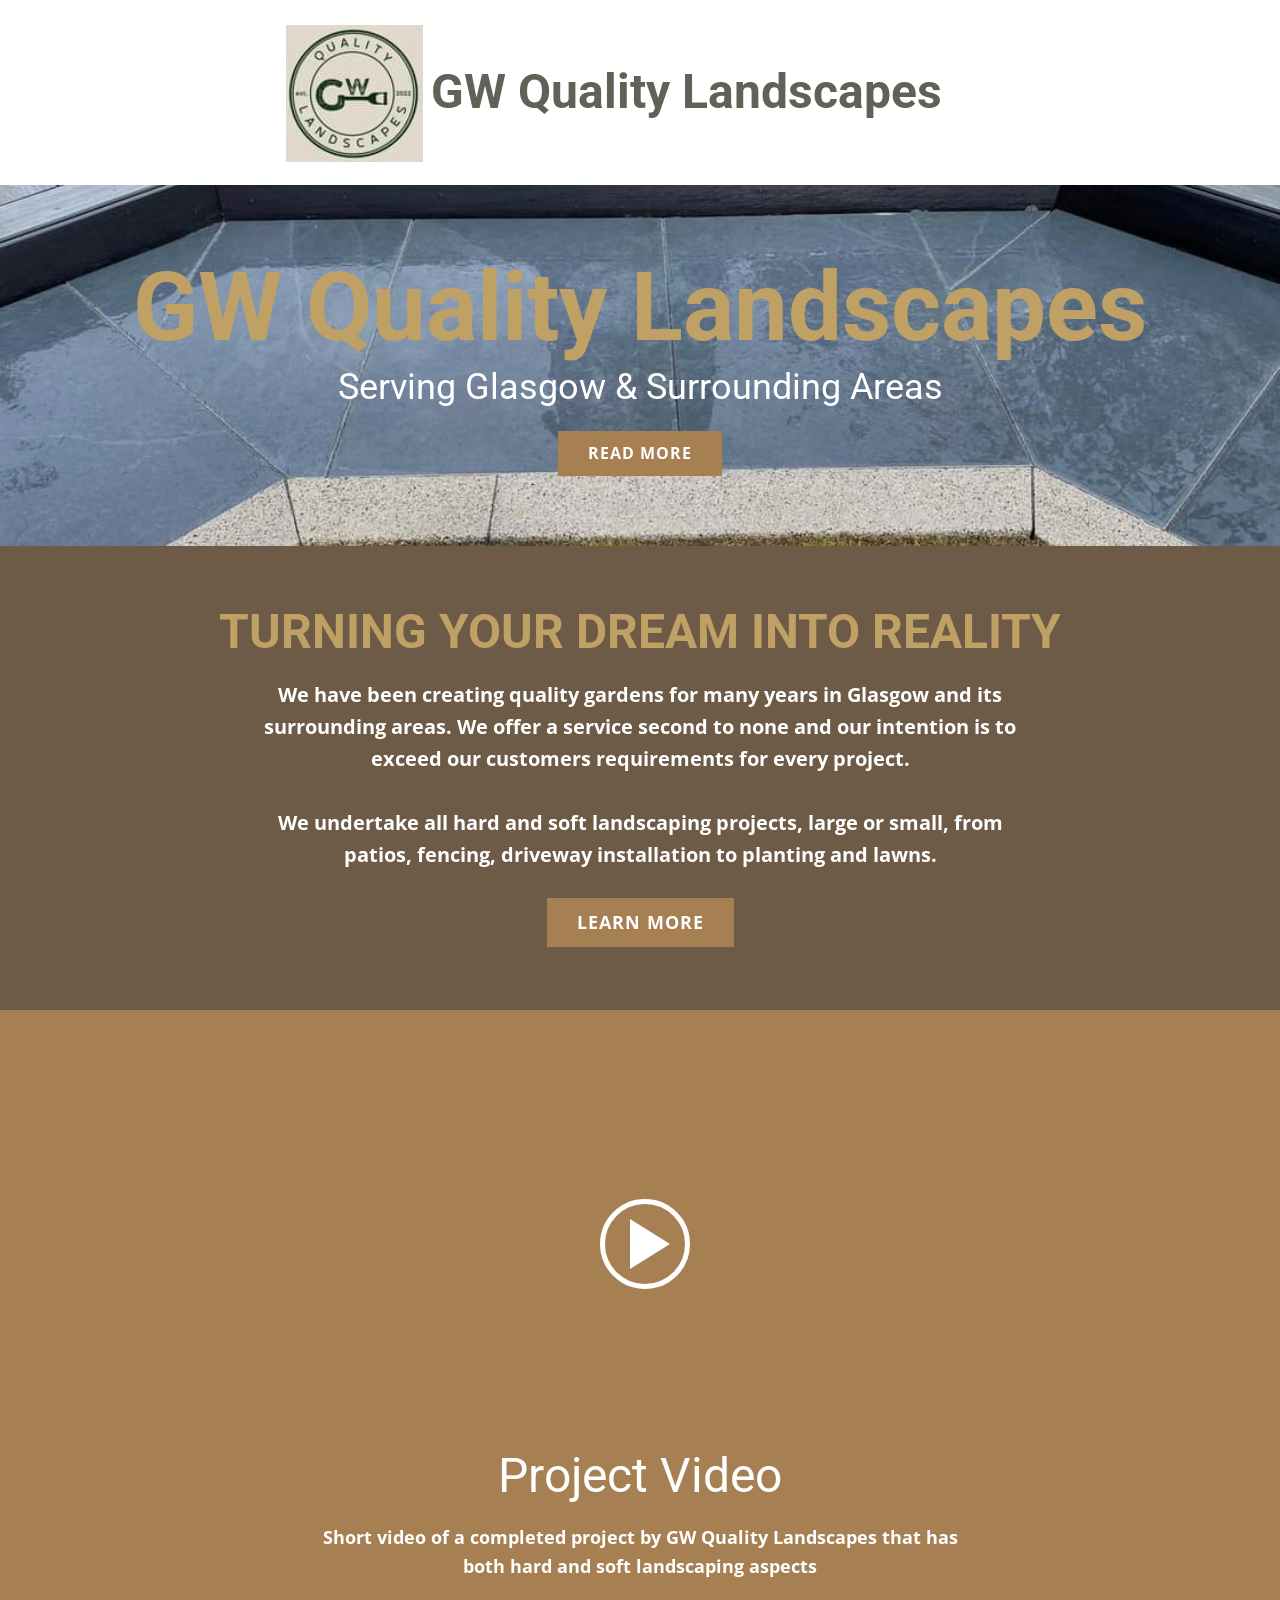
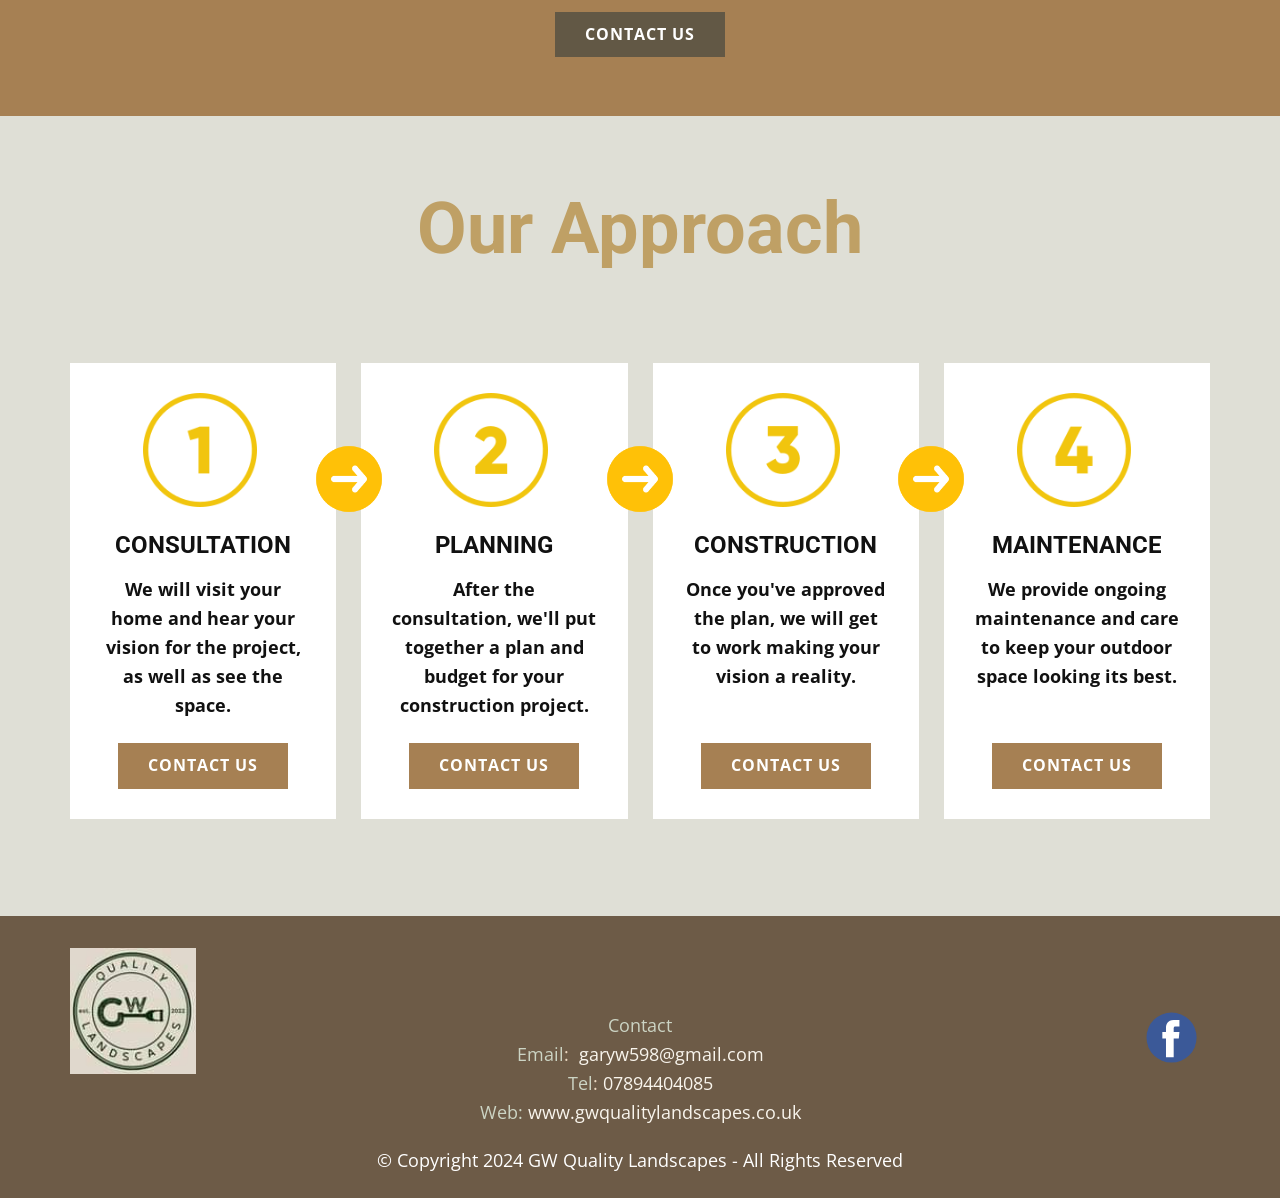
==== index.html @ 3f7acc88 "Add files via upload" ====
<!DOCTYPE html>
<html style="font-size: 16px;" lang="en-GB"><head>
    <meta name="viewport" content="width=device-width, initial-scale=1.0">
    <meta charset="utf-8">
    <meta name="keywords" content="GW Quality Landscapes, Landscaping services, Glasgow, Paisely, Central Scotland, Scotland, landscaper, Penilee, patios, decking, driveways , fencing, garden sheds, garden structures, brickwork,  slabs, landscaping, turf, grass, hedge cutting, gardening, monoblock,  groundworks,">
    <meta name="description" content="GW Quality Landscapes offer landscaping services in Glasgow, Paisley and central belt of Scotland">
    <title>GW Quality Landscapes</title>
    <link rel="stylesheet" href="nicepage.css" media="screen">
<link rel="stylesheet" href="Home.css" media="screen">
    <script class="u-script" type="text/javascript" src="jquery.js" defer=""></script>
    <script class="u-script" type="text/javascript" src="nicepage.js" defer=""></script>
    <meta name="generator" content="Nicepage 6.2.1, nicepage.com">
    <meta name="description" content="GW Quality Landscapes offer landscaping services in Glasgow, Paisley and central belt of Scotland">
    <meta name="keywords" content="GW Quality Landscapes, Landscaping services, Glasgow, Paisely, Central Scotland, Scotland, landscaper, Penilee, patios, decking, driveways , fencing, garden sheds, garden structures, brickwork,  slabs, landscaping, turf, grass, hedge cutting, gardening, monoblock,  groundworks,">
    <meta property="og:title" content="GW Quality Landscapes">
    <meta property="og:description" content="GW Quality Landscapes offer landscaping services in Glasgow, Paisely and central belt of Scotland">
    <meta property="og:image" content="https://gwqualitylandscapes.co.uk/images/facebook_1696322284058_7114891341314603301.jpg">
    <meta property="og:url" content="https://gwqualitylandscapes.co.uk">
    <link rel="icon" href="images/favicon.jpg">
    <link id="u-theme-google-font" rel="stylesheet" href="https://fonts.googleapis.com/css?family=Roboto:100,100i,300,300i,400,400i,500,500i,700,700i,900,900i|Open+Sans:300,300i,400,400i,500,500i,600,600i,700,700i,800,800i">
    
    
    
    
    
    
    <script type="application/ld+json">{
		"@context": "http://schema.org",
		"@type": "Organization",
		"name": "GW Quality Landscapes Final",
		"logo": "images/GWlogo.jpg",
		"sameAs": [
				"https://m.facebook.com/people/GW-Quality_Landscapes/100078779741422/"
		]
}</script>
    <meta name="theme-color" content="#a68053">
    <meta property="og:type" content="website">
  <meta name="description" content="GW Quality Landscapes, Glasgow and central belt of Scotland."><meta name="keywords" content="garden landcaping, landscaping service, landscaping Glasgow, Paisley, Central Scotland, Scotland, Penilee, patios, decking, driveways, fencing, garden sheds, garden structures, brickwork, slabs, landscaping, turf, grass, hedge cutting, gardening, monoblock, groundworks, garden"><meta data-intl-tel-input-cdn-path="intlTelInput/"></head>
  <body data-home-page="Home.html" data-home-page-title="Home" data-path-to-root="./" data-include-products="false" class="u-body u-xl-mode" data-lang="en"><header class="u-clearfix u-header u-header" id="sec-b54a"><div class="u-clearfix u-sheet u-sheet-1">
        <a href="Home.html" class="u-image u-logo u-image-1" data-image-width="120" data-image-height="120" title="Home">
          <img src="images/GWlogo.jpg" class="u-logo-image u-logo-image-1">
        </a>
        <nav class="u-menu u-menu-one-level u-offcanvas u-menu-1">
          <div class="menu-collapse" style="font-size: 1rem; letter-spacing: 0px; font-weight: 700;">
            <a class="u-button-style u-custom-border u-custom-border-color u-custom-borders u-custom-left-right-menu-spacing u-custom-padding-bottom u-custom-text-color u-custom-top-bottom-menu-spacing u-nav-link u-text-active-palette-1-base u-text-hover-palette-2-base" href="#">
              <svg class="u-svg-link" viewBox="0 0 24 24"><use xmlns:xlink="http://www.w3.org/1999/xlink" xlink:href="#menu-hamburger"></use></svg>
              <svg class="u-svg-content" version="1.1" id="menu-hamburger" viewBox="0 0 16 16" x="0px" y="0px" xmlns:xlink="http://www.w3.org/1999/xlink" xmlns="http://www.w3.org/2000/svg"><g><rect y="1" width="16" height="2"></rect><rect y="7" width="16" height="2"></rect><rect y="13" width="16" height="2"></rect>
</g></svg>
            </a>
          </div>
          <div class="u-custom-menu u-nav-container">
            <ul class="u-nav u-spacing-20 u-unstyled u-nav-1"><li class="u-nav-item"><a class="u-button-style u-nav-link u-text-active-palette-1-base u-text-grey-90 u-text-hover-palette-2-base" href="Home.html" style="padding: 10px;">Home</a>
</li><li class="u-nav-item"><a class="u-button-style u-nav-link u-text-active-palette-1-base u-text-grey-90 u-text-hover-palette-2-base" href="About.html" style="padding: 10px;">About</a>
</li><li class="u-nav-item"><a class="u-button-style u-nav-link u-text-active-palette-1-base u-text-grey-90 u-text-hover-palette-2-base" href="Services.html" style="padding: 10px;">Services</a>
</li><li class="u-nav-item"><a class="u-button-style u-nav-link u-text-active-palette-1-base u-text-grey-90 u-text-hover-palette-2-base" href="Projects.html" style="padding: 10px;">Projects</a>
</li><li class="u-nav-item"><a class="u-button-style u-nav-link u-text-active-palette-1-base u-text-grey-90 u-text-hover-palette-2-base" href="Contact.html" style="padding: 10px;">Contact</a>
</li></ul>
          </div>
          <div class="u-custom-menu u-nav-container-collapse">
            <div class="u-black u-container-style u-inner-container-layout u-opacity u-opacity-95 u-sidenav">
              <div class="u-inner-container-layout u-sidenav-overflow">
                <div class="u-menu-close"></div>
                <ul class="u-align-center u-nav u-popupmenu-items u-unstyled u-nav-2"><li class="u-nav-item"><a class="u-button-style u-nav-link" href="Home.html">Home</a>
</li><li class="u-nav-item"><a class="u-button-style u-nav-link" href="About.html">About</a>
</li><li class="u-nav-item"><a class="u-button-style u-nav-link" href="Services.html">Services</a>
</li><li class="u-nav-item"><a class="u-button-style u-nav-link" href="Projects.html">Projects</a>
</li><li class="u-nav-item"><a class="u-button-style u-nav-link" href="Contact.html">Contact</a>
</li></ul>
              </div>
            </div>
            <div class="u-black u-menu-overlay u-opacity u-opacity-70"></div>
          </div>
        </nav>
        <h2 class="u-text u-text-default-lg u-text-default-md u-text-default-sm u-text-default-xl u-text-palette-2-base u-text-1">GW Quality Landscapes</h2>
      </div></header>
    <section class="u-align-center u-clearfix u-image u-shading u-section-1" src="" data-image-width="1080" data-image-height="810" id="sec-f151">
      <div class="u-clearfix u-sheet u-sheet-1">
        <h1 class="u-text u-text-default u-text-palette-3-base u-title u-text-1">GW Quality Landscapes </h1>
        <h3 class="u-text u-text-default u-text-2"> Serving Glasgow &amp; Surrounding Areas</h3>
        <a href="About.html" class="u-btn u-button-style u-hover-palette-1-dark-1 u-palette-1-base u-btn-1">Read More</a>
      </div>
    </section>
    <section class="u-align-center u-clearfix u-palette-1-dark-2 u-section-2" id="sec-ee5b">
      <div class="u-clearfix u-sheet u-sheet-1">
        <h2 class="u-text u-text-default u-text-palette-3-base u-text-1"><b>TURNING YOUR DREAM INTO REALITY</b>
        </h2>
        <p class="u-text u-text-2"><b>We have been creating quality gardens for many years in Glasgow and its surrounding areas. We offer a service second to none and our intention is to exceed our customers requirements for every project.<br>
            <br>We undertake all hard and soft landscaping projects, large or small, from patios, fencing, driveway installation to planting and lawns.</b>
        </p>
        <a href="Services.html" class="u-btn u-button-style u-color-scheme-summer-time u-hover-palette-1-dark-1 u-palette-1-base u-btn-1">Learn more</a>
      </div>
    </section>
    <section class="u-align-center u-clearfix u-palette-1-base u-section-3" id="sec-da6d">
      <div class="u-clearfix u-sheet u-sheet-1">
        <div class="u-align-left u-expanded-width-sm u-expanded-width-xs u-uploaded-video u-video u-video-1">
          <div class="embed-responsive">
            <video class="embed-responsive-item" loop="">
              <source src="files/379041377_1577190219761152_7648348562201795782_n.mp4" type="video/mp4">
              <p>Your browser does not support HTML5 video.</p>
            </video>
            <button class="u-video-poster"></button>
          </div>
        </div>
        <h2 class="u-align-center-xs u-text u-text-1"> Project Video</h2>
        <p class="u-text u-text-2"> Short video of a completed project by GW Quality Landscapes that has both hard and soft landscaping aspects</p>
        <a href="Contact.html" class="u-border-none u-btn u-button-style u-hover-palette-1-dark-1 u-palette-3-dark-2 u-btn-1">Contact Us</a>
      </div>
    </section>
    <section class="u-align-center u-clearfix u-palette-2-light-2 u-section-4" id="sec-66af">
      <div class="u-clearfix u-sheet u-sheet-1">
        <h1 class="u-text u-text-default-xl u-text-palette-3-base u-text-1">Our Approach</h1>
        <div class="u-expanded-width u-layout-grid u-list u-list-1">
          <div class="u-repeater u-repeater-1">
            <div class="u-align-left u-container-style u-list-item u-repeater-item u-white u-list-item-1">
              <div class="u-container-layout u-similar-container u-valign-top-md u-valign-top-sm u-valign-top-xs u-container-layout-1">
                <img class="custom-expanded u-image u-image-default u-image-1" alt="" data-image-width="128" data-image-height="128" src="images/8068013-8eb3d49f.png">
                <h4 class="u-align-center u-text u-text-2"><b>CONSULTATION</b>
                </h4>
                <p class="u-align-center u-text u-text-3"><b>We will visit your home and hear your vision for the project, as well as see the space.</b>
                </p>
                <a href="Contact.html" class="u-btn u-button-style u-hover-palette-1-dark-1 u-palette-1-base u-btn-1">Contact Us</a>
              </div>
            </div>
            <div class="u-align-left u-container-style u-list-item u-repeater-item u-white u-list-item-2">
              <div class="u-container-layout u-similar-container u-valign-top-md u-valign-top-sm u-valign-top-xs u-container-layout-2">
                <img class="custom-expanded u-image u-image-default u-image-2" alt="" data-image-width="128" data-image-height="128" src="images/8068070-be0e95ec.png">
                <h4 class="u-align-center u-text u-text-4"><b>PLANNING</b>
                </h4>
                <p class="u-align-center u-text u-text-5"> After the consultation, we'll put together a plan and budget for your construction project.</p>
                <a href="Contact.html" class="u-btn u-button-style u-hover-palette-1-dark-1 u-palette-1-base u-btn-2">Contact Us</a>
              </div>
            </div>
            <div class="u-align-left u-container-style u-list-item u-repeater-item u-white u-list-item-3">
              <div class="u-container-layout u-similar-container u-valign-top-md u-valign-top-sm u-valign-top-xs u-container-layout-3">
                <img class="custom-expanded u-image u-image-default u-image-3" alt="" data-image-width="128" data-image-height="128" src="images/8068125-937ff051.png">
                <h4 class="u-align-center u-text u-text-6"><b>CONSTRUCTION</b>
                </h4>
                <p class="u-align-center u-text u-text-7"> Once you've approved the plan, we will get to work making your vision a reality.<br>
                  <br>
                </p>
                <a href="Contact.html" class="u-btn u-button-style u-hover-palette-1-dark-1 u-palette-1-base u-btn-3">Contact Us</a>
              </div>
            </div>
            <div class="u-align-left u-container-style u-list-item u-repeater-item u-white u-list-item-4">
              <div class="u-container-layout u-similar-container u-valign-top-md u-valign-top-sm u-valign-top-xs u-container-layout-4">
                <img class="custom-expanded u-image u-image-default u-image-4" alt="" data-image-width="128" data-image-height="128" src="images/8068178-fa0628f3.png">
                <h4 class="u-align-center u-text u-text-8"><b>MAINTENANCE</b>
                </h4>
                <p class="u-align-center u-text u-text-9"><b>We provide ongoing maintenance and care to keep your outdoor space looking its best.</b>
                  <br>
                  <br>
                </p>
                <a href="Contact.html" class="u-btn u-button-style u-hover-palette-1-dark-1 u-palette-1-base u-btn-4">Contact Us</a>
              </div>
            </div>
          </div>
        </div>
        <img class="u-image u-image-contain u-image-default u-preserve-proportions u-image-5" src="images/11519985.png" alt="" data-image-width="128" data-image-height="128">
        <img class="u-hidden-md u-image u-image-contain u-image-default u-preserve-proportions u-image-6" src="images/11519985.png" alt="" data-image-width="128" data-image-height="128">
        <img class="u-image u-image-contain u-image-default u-preserve-proportions u-image-7" src="images/11519985.png" alt="" data-image-width="128" data-image-height="128">
      </div>
    </section>
    
    
    
    <footer class="u-align-center-md u-align-center-sm u-align-center-xs u-clearfix u-footer u-palette-1-dark-2" id="sec-638b"><div class="u-clearfix u-sheet u-sheet-1">
        <a href="Home.html" class="u-image u-logo u-image-1" data-image-width="120" data-image-height="120" title="Home">
          <img src="images/GWlogo.jpg" class="u-logo-image u-logo-image-1">
        </a>
        <p class="u-align-center-lg u-align-center-md u-align-center-xl u-text u-text-1">
          <span class="u-text-palette-1-light-2">
            <span class="u-text-palette-5-base">Contact</span>
            <span class="u-text-palette-3-light-3"></span>
          </span>
          <br>
          <span class="u-text-palette-1-light-2">
            <span class="u-text-palette-5-base">Email</span>:&nbsp;
          </span>
          <a href="mailto:garyw598@gmail.com?subject=Email%20from%20Web%20Site" class="u-active-none u-border-none u-btn u-button-link u-button-style u-hover-none u-none u-text-active-palette-3-light-1 u-text-hover-palette-3-light-2 u-text-palette-3-light-3 u-btn-1">garyw598@gmail.com</a>
          <br>
          <span class="u-text-palette-1-light-2">
            <span class="u-text-palette-5-base">Tel</span>:
          </span>
          <a href="tel:+447894404085" class="u-active-none u-border-none u-btn u-button-link u-button-style u-hover-none u-none u-text-active-palette-3-light-2 u-text-hover-palette-3-light-2 u-text-palette-3-light-3 u-btn-2">07894404085</a>
          <br>
          <span class="u-text-palette-5-base">Web:</span>
          <a href="https://www.gwqualitylandscapes.co.uk" class="u-active-none u-border-none u-btn u-button-link u-button-style u-hover-none u-none u-text-active-palette-3-light-1 u-text-hover-palette-3-light-2 u-text-palette-3-light-3 u-btn-3">www.gwqualitylandscapes.co.uk</a>
        </p>
        <div class="u-align-left u-social-icons u-spacing-10 u-social-icons-1">
          <a class="u-social-url" title="facebook" target="_blank" href="https://m.facebook.com/people/GW-Quality_Landscapes/100078779741422/"><span class="u-icon u-social-facebook u-social-icon u-icon-1"><svg class="u-svg-link" preserveAspectRatio="xMidYMin slice" viewBox="0 0 112 112" style=""><use xmlns:xlink="http://www.w3.org/1999/xlink" xlink:href="#svg-ff9e"></use></svg><svg class="u-svg-content" viewBox="0 0 112 112" x="0" y="0" id="svg-ff9e"><circle fill="currentColor" cx="56.1" cy="56.1" r="55"></circle><path fill="#FFFFFF" d="M73.5,31.6h-9.1c-1.4,0-3.6,0.8-3.6,3.9v8.5h12.6L72,58.3H60.8v40.8H43.9V58.3h-8V43.9h8v-9.2
      c0-6.7,3.1-17,17-17h12.5v13.9H73.5z"></path></svg></span>
          </a>
        </div>
        <p class="u-align-center u-text u-text-2"> © Copyright 2024 GW Quality Landscapes - All Rights Reserved</p>
      </div></footer><span style="height: 64px; width: 64px; margin-left: 0px; margin-right: auto; margin-top: 0px; right: 5px; bottom: 20px; padding: 20px;" class="u-back-to-top u-border-2 u-border-palette-1-base u-icon u-icon-circle u-opacity u-opacity-85" data-href="#">
        <svg class="u-svg-link" preserveAspectRatio="xMidYMin slice" viewBox="0 0 551.13 551.13"><use xmlns:xlink="http://www.w3.org/1999/xlink" xlink:href="#svg-1d98"></use></svg>
        <svg class="u-svg-content" enable-background="new 0 0 551.13 551.13" viewBox="0 0 551.13 551.13" xmlns="http://www.w3.org/2000/svg" id="svg-1d98"><path d="m275.565 189.451 223.897 223.897h51.668l-275.565-275.565-275.565 275.565h51.668z"></path></svg>
    </span>
  
</body></html>
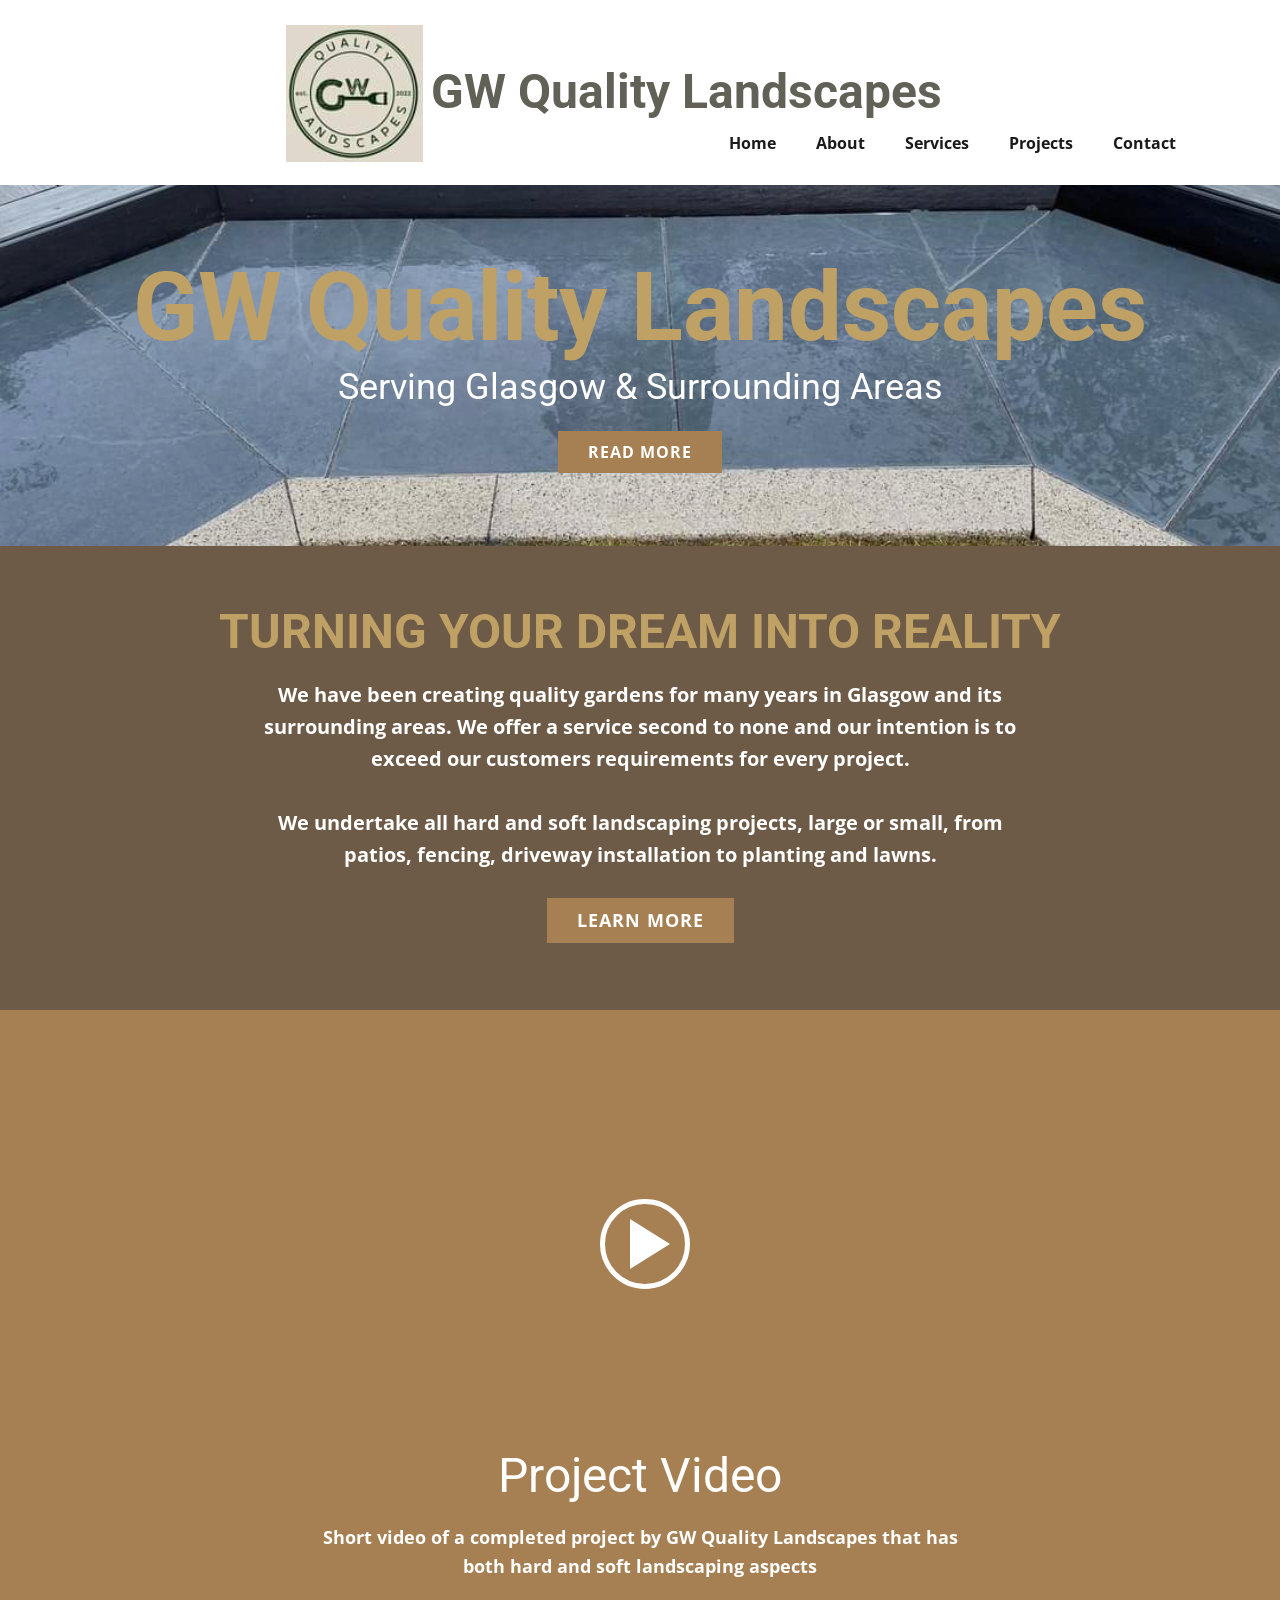
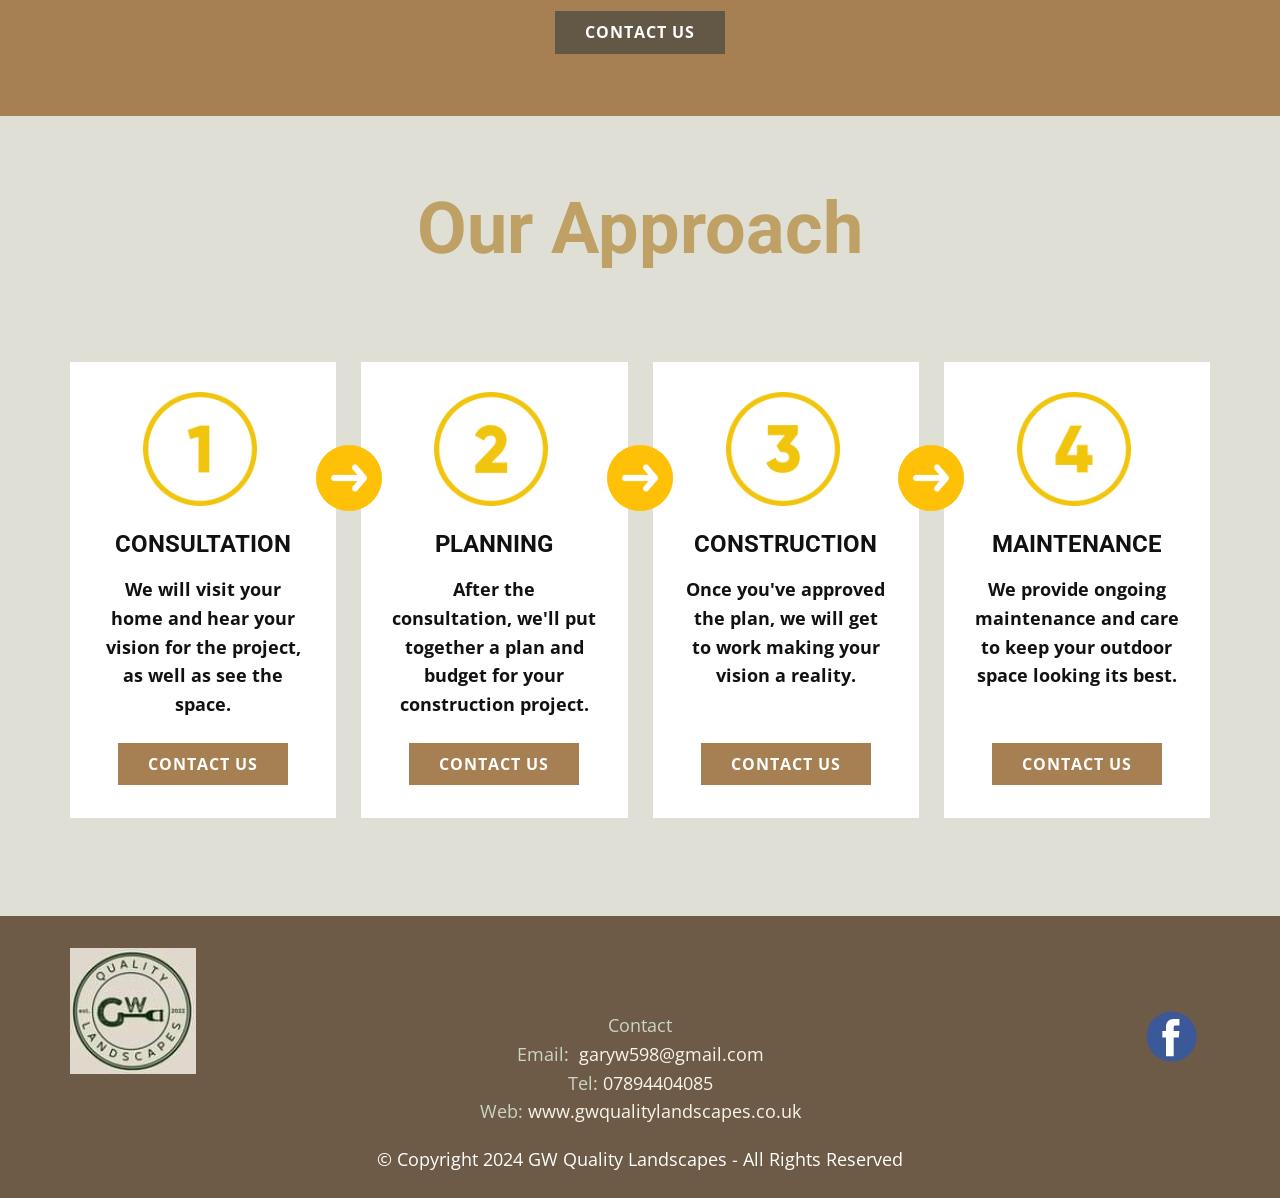
==== commit 422a6d23: "Add files via upload" ====
--- a/index.html
+++ b/index.html
@@ -6,10 +6,10 @@
     <meta name="description" content="GW Quality Landscapes offer landscaping services in Glasgow, Paisley and central belt of Scotland">
     <title>GW Quality Landscapes</title>
     <link rel="stylesheet" href="nicepage.css" media="screen">
-<link rel="stylesheet" href="Home.css" media="screen">
+<link rel="stylesheet" href="index.css" media="screen">
     <script class="u-script" type="text/javascript" src="jquery.js" defer=""></script>
     <script class="u-script" type="text/javascript" src="nicepage.js" defer=""></script>
-    <meta name="generator" content="Nicepage 6.2.1, nicepage.com">
+    <meta name="generator" content="Nicepage 7.3.1, nicepage.com">
     <meta name="description" content="GW Quality Landscapes offer landscaping services in Glasgow, Paisley and central belt of Scotland">
     <meta name="keywords" content="GW Quality Landscapes, Landscaping services, Glasgow, Paisely, Central Scotland, Scotland, landscaper, Penilee, patios, decking, driveways , fencing, garden sheds, garden structures, brickwork,  slabs, landscaping, turf, grass, hedge cutting, gardening, monoblock,  groundworks,">
     <meta property="og:title" content="GW Quality Landscapes">
@@ -17,13 +17,13 @@
     <meta property="og:image" content="https://gwqualitylandscapes.co.uk/images/facebook_1696322284058_7114891341314603301.jpg">
     <meta property="og:url" content="https://gwqualitylandscapes.co.uk">
     <link rel="icon" href="images/favicon.jpg">
-    <link id="u-theme-google-font" rel="stylesheet" href="https://fonts.googleapis.com/css?family=Roboto:100,100i,300,300i,400,400i,500,500i,700,700i,900,900i|Open+Sans:300,300i,400,400i,500,500i,600,600i,700,700i,800,800i">
     
     
     
     
     
     
+    <link id="u-theme-google-font" rel="stylesheet" href="https://fonts.googleapis.com/css?family=Roboto:100,100i,300,300i,400,400i,500,500i,700,700i,900,900i|Open+Sans:300,300i,400,400i,500,500i,600,600i,700,700i,800,800i">
     <script type="application/ld+json">{
 		"@context": "http://schema.org",
 		"@type": "Organization",
@@ -37,19 +37,19 @@
     <meta property="og:type" content="website">
   <meta name="description" content="GW Quality Landscapes, Glasgow and central belt of Scotland."><meta name="keywords" content="garden landcaping, landscaping service, landscaping Glasgow, Paisley, Central Scotland, Scotland, Penilee, patios, decking, driveways, fencing, garden sheds, garden structures, brickwork, slabs, landscaping, turf, grass, hedge cutting, gardening, monoblock, groundworks, garden"><meta data-intl-tel-input-cdn-path="intlTelInput/"></head>
   <body data-home-page="Home.html" data-home-page-title="Home" data-path-to-root="./" data-include-products="false" class="u-body u-xl-mode" data-lang="en"><header class="u-clearfix u-header u-header" id="sec-b54a"><div class="u-clearfix u-sheet u-sheet-1">
-        <a href="Home.html" class="u-image u-logo u-image-1" data-image-width="120" data-image-height="120" title="Home">
+        <a href="./" data-page-id="6107059" class="u-image u-logo u-image-1" data-image-width="120" data-image-height="120" title="Home">
           <img src="images/GWlogo.jpg" class="u-logo-image u-logo-image-1">
         </a>
         <nav class="u-menu u-menu-one-level u-offcanvas u-menu-1">
           <div class="menu-collapse" style="font-size: 1rem; letter-spacing: 0px; font-weight: 700;">
-            <a class="u-button-style u-custom-border u-custom-border-color u-custom-borders u-custom-left-right-menu-spacing u-custom-padding-bottom u-custom-text-color u-custom-top-bottom-menu-spacing u-nav-link u-text-active-palette-1-base u-text-hover-palette-2-base" href="#">
+            <a class="u-button-style u-custom-border u-custom-border-color u-custom-borders u-custom-left-right-menu-spacing u-custom-padding-bottom u-custom-text-color u-custom-top-bottom-menu-spacing u-hamburger-link u-nav-link u-text-active-palette-1-base u-text-hover-palette-2-base" href="#">
               <svg class="u-svg-link" viewBox="0 0 24 24"><use xmlns:xlink="http://www.w3.org/1999/xlink" xlink:href="#menu-hamburger"></use></svg>
               <svg class="u-svg-content" version="1.1" id="menu-hamburger" viewBox="0 0 16 16" x="0px" y="0px" xmlns:xlink="http://www.w3.org/1999/xlink" xmlns="http://www.w3.org/2000/svg"><g><rect y="1" width="16" height="2"></rect><rect y="7" width="16" height="2"></rect><rect y="13" width="16" height="2"></rect>
 </g></svg>
             </a>
           </div>
           <div class="u-custom-menu u-nav-container">
-            <ul class="u-nav u-spacing-20 u-unstyled u-nav-1"><li class="u-nav-item"><a class="u-button-style u-nav-link u-text-active-palette-1-base u-text-grey-90 u-text-hover-palette-2-base" href="Home.html" style="padding: 10px;">Home</a>
+            <ul class="u-nav u-spacing-20 u-unstyled u-nav-1"><li class="u-nav-item"><a class="u-button-style u-nav-link u-text-active-palette-1-base u-text-grey-90 u-text-hover-palette-2-base" href="./" style="padding: 10px;">Home</a>
 </li><li class="u-nav-item"><a class="u-button-style u-nav-link u-text-active-palette-1-base u-text-grey-90 u-text-hover-palette-2-base" href="About.html" style="padding: 10px;">About</a>
 </li><li class="u-nav-item"><a class="u-button-style u-nav-link u-text-active-palette-1-base u-text-grey-90 u-text-hover-palette-2-base" href="Services.html" style="padding: 10px;">Services</a>
 </li><li class="u-nav-item"><a class="u-button-style u-nav-link u-text-active-palette-1-base u-text-grey-90 u-text-hover-palette-2-base" href="Projects.html" style="padding: 10px;">Projects</a>
@@ -60,7 +60,7 @@
             <div class="u-black u-container-style u-inner-container-layout u-opacity u-opacity-95 u-sidenav">
               <div class="u-inner-container-layout u-sidenav-overflow">
                 <div class="u-menu-close"></div>
-                <ul class="u-align-center u-nav u-popupmenu-items u-unstyled u-nav-2"><li class="u-nav-item"><a class="u-button-style u-nav-link" href="Home.html">Home</a>
+                <ul class="u-align-center u-nav u-popupmenu-items u-unstyled u-nav-2"><li class="u-nav-item"><a class="u-button-style u-nav-link" href="./">Home</a>
 </li><li class="u-nav-item"><a class="u-button-style u-nav-link" href="About.html">About</a>
 </li><li class="u-nav-item"><a class="u-button-style u-nav-link" href="Services.html">Services</a>
 </li><li class="u-nav-item"><a class="u-button-style u-nav-link" href="Projects.html">Projects</a>
@@ -73,24 +73,24 @@
         </nav>
         <h2 class="u-text u-text-default-lg u-text-default-md u-text-default-sm u-text-default-xl u-text-palette-2-base u-text-1">GW Quality Landscapes</h2>
       </div></header>
-    <section class="u-align-center u-clearfix u-image u-shading u-section-1" src="" data-image-width="1080" data-image-height="810" id="sec-f151">
+    <section class="u-align-center u-clearfix u-container-align-center u-image u-shading u-section-1" src="" data-image-width="1080" data-image-height="810" id="sec-f151">
       <div class="u-clearfix u-sheet u-sheet-1">
         <h1 class="u-text u-text-default u-text-palette-3-base u-title u-text-1">GW Quality Landscapes </h1>
         <h3 class="u-text u-text-default u-text-2"> Serving Glasgow &amp; Surrounding Areas</h3>
-        <a href="About.html" class="u-btn u-button-style u-hover-palette-1-dark-1 u-palette-1-base u-btn-1">Read More</a>
+        <a href="About.html" data-page-id="6107060" class="u-btn u-button-style u-hover-palette-1-dark-1 u-palette-1-base u-btn-1">Read More</a>
       </div>
     </section>
-    <section class="u-align-center u-clearfix u-palette-1-dark-2 u-section-2" id="sec-ee5b">
+    <section class="u-align-center u-clearfix u-container-align-center u-palette-1-dark-2 u-section-2" id="sec-ee5b">
       <div class="u-clearfix u-sheet u-sheet-1">
         <h2 class="u-text u-text-default u-text-palette-3-base u-text-1"><b>TURNING YOUR DREAM INTO REALITY</b>
         </h2>
         <p class="u-text u-text-2"><b>We have been creating quality gardens for many years in Glasgow and its surrounding areas. We offer a service second to none and our intention is to exceed our customers requirements for every project.<br>
             <br>We undertake all hard and soft landscaping projects, large or small, from patios, fencing, driveway installation to planting and lawns.</b>
         </p>
-        <a href="Services.html" class="u-btn u-button-style u-color-scheme-summer-time u-hover-palette-1-dark-1 u-palette-1-base u-btn-1">Learn more</a>
+        <a href="Services.html" data-page-id="6107061" class="u-btn u-button-style u-color-scheme-summer-time u-hover-palette-1-dark-1 u-palette-1-base u-btn-1">Learn more</a>
       </div>
     </section>
-    <section class="u-align-center u-clearfix u-palette-1-base u-section-3" id="sec-da6d">
+    <section class="u-align-center u-clearfix u-container-align-center u-palette-1-base u-section-3" id="sec-da6d">
       <div class="u-clearfix u-sheet u-sheet-1">
         <div class="u-align-left u-expanded-width-sm u-expanded-width-xs u-uploaded-video u-video u-video-1">
           <div class="embed-responsive">
@@ -103,34 +103,34 @@
         </div>
         <h2 class="u-align-center-xs u-text u-text-1"> Project Video</h2>
         <p class="u-text u-text-2"> Short video of a completed project by GW Quality Landscapes that has both hard and soft landscaping aspects</p>
-        <a href="Contact.html" class="u-border-none u-btn u-button-style u-hover-palette-1-dark-1 u-palette-3-dark-2 u-btn-1">Contact Us</a>
+        <a href="Contact.html" data-page-id="6107062" class="u-border-none u-btn u-button-style u-hover-palette-1-dark-1 u-palette-3-dark-2 u-btn-1">Contact Us</a>
       </div>
     </section>
-    <section class="u-align-center u-clearfix u-palette-2-light-2 u-section-4" id="sec-66af">
+    <section class="u-align-center u-clearfix u-container-align-center u-palette-2-light-2 u-section-4" id="sec-66af">
       <div class="u-clearfix u-sheet u-sheet-1">
         <h1 class="u-text u-text-default-xl u-text-palette-3-base u-text-1">Our Approach</h1>
         <div class="u-expanded-width u-layout-grid u-list u-list-1">
           <div class="u-repeater u-repeater-1">
-            <div class="u-align-left u-container-style u-list-item u-repeater-item u-white u-list-item-1">
+            <div class="u-align-left u-container-align-left u-container-style u-list-item u-repeater-item u-white u-list-item-1">
               <div class="u-container-layout u-similar-container u-valign-top-md u-valign-top-sm u-valign-top-xs u-container-layout-1">
                 <img class="custom-expanded u-image u-image-default u-image-1" alt="" data-image-width="128" data-image-height="128" src="images/8068013-8eb3d49f.png">
                 <h4 class="u-align-center u-text u-text-2"><b>CONSULTATION</b>
                 </h4>
                 <p class="u-align-center u-text u-text-3"><b>We will visit your home and hear your vision for the project, as well as see the space.</b>
                 </p>
-                <a href="Contact.html" class="u-btn u-button-style u-hover-palette-1-dark-1 u-palette-1-base u-btn-1">Contact Us</a>
+                <a href="Contact.html" data-page-id="6107062" class="u-btn u-button-style u-hover-palette-1-dark-1 u-palette-1-base u-btn-1">Contact Us</a>
               </div>
             </div>
-            <div class="u-align-left u-container-style u-list-item u-repeater-item u-white u-list-item-2">
+            <div class="u-align-left u-container-align-left u-container-style u-list-item u-repeater-item u-white u-list-item-2">
               <div class="u-container-layout u-similar-container u-valign-top-md u-valign-top-sm u-valign-top-xs u-container-layout-2">
                 <img class="custom-expanded u-image u-image-default u-image-2" alt="" data-image-width="128" data-image-height="128" src="images/8068070-be0e95ec.png">
                 <h4 class="u-align-center u-text u-text-4"><b>PLANNING</b>
                 </h4>
                 <p class="u-align-center u-text u-text-5"> After the consultation, we'll put together a plan and budget for your construction project.</p>
-                <a href="Contact.html" class="u-btn u-button-style u-hover-palette-1-dark-1 u-palette-1-base u-btn-2">Contact Us</a>
+                <a href="Contact.html" data-page-id="6107062" class="u-btn u-button-style u-hover-palette-1-dark-1 u-palette-1-base u-btn-2">Contact Us</a>
               </div>
             </div>
-            <div class="u-align-left u-container-style u-list-item u-repeater-item u-white u-list-item-3">
+            <div class="u-align-left u-container-align-left u-container-style u-list-item u-repeater-item u-white u-list-item-3">
               <div class="u-container-layout u-similar-container u-valign-top-md u-valign-top-sm u-valign-top-xs u-container-layout-3">
                 <img class="custom-expanded u-image u-image-default u-image-3" alt="" data-image-width="128" data-image-height="128" src="images/8068125-937ff051.png">
                 <h4 class="u-align-center u-text u-text-6"><b>CONSTRUCTION</b>
@@ -138,10 +138,10 @@
                 <p class="u-align-center u-text u-text-7"> Once you've approved the plan, we will get to work making your vision a reality.<br>
                   <br>
                 </p>
-                <a href="Contact.html" class="u-btn u-button-style u-hover-palette-1-dark-1 u-palette-1-base u-btn-3">Contact Us</a>
+                <a href="Contact.html" data-page-id="6107062" class="u-btn u-button-style u-hover-palette-1-dark-1 u-palette-1-base u-btn-3">Contact Us</a>
               </div>
             </div>
-            <div class="u-align-left u-container-style u-list-item u-repeater-item u-white u-list-item-4">
+            <div class="u-align-left u-container-align-left u-container-style u-list-item u-repeater-item u-white u-list-item-4">
               <div class="u-container-layout u-similar-container u-valign-top-md u-valign-top-sm u-valign-top-xs u-container-layout-4">
                 <img class="custom-expanded u-image u-image-default u-image-4" alt="" data-image-width="128" data-image-height="128" src="images/8068178-fa0628f3.png">
                 <h4 class="u-align-center u-text u-text-8"><b>MAINTENANCE</b>
@@ -150,7 +150,7 @@
                   <br>
                   <br>
                 </p>
-                <a href="Contact.html" class="u-btn u-button-style u-hover-palette-1-dark-1 u-palette-1-base u-btn-4">Contact Us</a>
+                <a href="Contact.html" data-page-id="6107062" class="u-btn u-button-style u-hover-palette-1-dark-1 u-palette-1-base u-btn-4">Contact Us</a>
               </div>
             </div>
           </div>
@@ -164,7 +164,7 @@
     
     
     <footer class="u-align-center-md u-align-center-sm u-align-center-xs u-clearfix u-footer u-palette-1-dark-2" id="sec-638b"><div class="u-clearfix u-sheet u-sheet-1">
-        <a href="Home.html" class="u-image u-logo u-image-1" data-image-width="120" data-image-height="120" title="Home">
+        <a href="./" data-page-id="6107059" class="u-image u-logo u-image-1" data-image-width="120" data-image-height="120" title="Home">
           <img src="images/GWlogo.jpg" class="u-logo-image u-logo-image-1">
         </a>
         <p class="u-align-center-lg u-align-center-md u-align-center-xl u-text u-text-1">
@@ -184,17 +184,16 @@
           <a href="tel:+447894404085" class="u-active-none u-border-none u-btn u-button-link u-button-style u-hover-none u-none u-text-active-palette-3-light-2 u-text-hover-palette-3-light-2 u-text-palette-3-light-3 u-btn-2">07894404085</a>
           <br>
           <span class="u-text-palette-5-base">Web:</span>
-          <a href="https://www.gwqualitylandscapes.co.uk" class="u-active-none u-border-none u-btn u-button-link u-button-style u-hover-none u-none u-text-active-palette-3-light-1 u-text-hover-palette-3-light-2 u-text-palette-3-light-3 u-btn-3">www.gwqualitylandscapes.co.uk</a>
+          <a href="https://cheekr.github.io/GWQualityLandscapes.github.io/" class="u-active-none u-border-none u-btn u-button-link u-button-style u-hover-none u-none u-text-active-palette-3-light-1 u-text-hover-palette-3-light-2 u-text-palette-3-light-3 u-btn-3">www.gwqualitylandscapes.co.uk</a>
         </p>
         <div class="u-align-left u-social-icons u-spacing-10 u-social-icons-1">
-          <a class="u-social-url" title="facebook" target="_blank" href="https://m.facebook.com/people/GW-Quality_Landscapes/100078779741422/"><span class="u-icon u-social-facebook u-social-icon u-icon-1"><svg class="u-svg-link" preserveAspectRatio="xMidYMin slice" viewBox="0 0 112 112" style=""><use xmlns:xlink="http://www.w3.org/1999/xlink" xlink:href="#svg-ff9e"></use></svg><svg class="u-svg-content" viewBox="0 0 112 112" x="0" y="0" id="svg-ff9e"><circle fill="currentColor" cx="56.1" cy="56.1" r="55"></circle><path fill="#FFFFFF" d="M73.5,31.6h-9.1c-1.4,0-3.6,0.8-3.6,3.9v8.5h12.6L72,58.3H60.8v40.8H43.9V58.3h-8V43.9h8v-9.2
+          <a class="u-social-url" title="facebook" target="_blank" href="https://m.facebook.com/people/GW-Quality_Landscapes/100078779741422/">
+            <span class="u-icon u-social-facebook u-social-icon u-icon-1"><svg class="u-svg-link" preserveAspectRatio="xMidYMin slice" viewBox="0 0 112 112" style=""><use xmlns:xlink="http://www.w3.org/1999/xlink" xlink:href="#svg-ff9e"></use></svg><svg class="u-svg-content" viewBox="0 0 112 112" x="0" y="0" id="svg-ff9e"><circle fill="currentColor" cx="56.1" cy="56.1" r="55"></circle><path fill="#FFFFFF" d="M73.5,31.6h-9.1c-1.4,0-3.6,0.8-3.6,3.9v8.5h12.6L72,58.3H60.8v40.8H43.9V58.3h-8V43.9h8v-9.2
       c0-6.7,3.1-17,17-17h12.5v13.9H73.5z"></path></svg></span>
           </a>
         </div>
         <p class="u-align-center u-text u-text-2"> © Copyright 2024 GW Quality Landscapes - All Rights Reserved</p>
-      </div></footer><span style="height: 64px; width: 64px; margin-left: 0px; margin-right: auto; margin-top: 0px; right: 5px; bottom: 20px; padding: 20px;" class="u-back-to-top u-border-2 u-border-palette-1-base u-icon u-icon-circle u-opacity u-opacity-85" data-href="#">
-        <svg class="u-svg-link" preserveAspectRatio="xMidYMin slice" viewBox="0 0 551.13 551.13"><use xmlns:xlink="http://www.w3.org/1999/xlink" xlink:href="#svg-1d98"></use></svg>
-        <svg class="u-svg-content" enable-background="new 0 0 551.13 551.13" viewBox="0 0 551.13 551.13" xmlns="http://www.w3.org/2000/svg" id="svg-1d98"><path d="m275.565 189.451 223.897 223.897h51.668l-275.565-275.565-275.565 275.565h51.668z"></path></svg>
-    </span>
+      </div></footer>
+    <span style="height: 64px; width: 64px; margin-left: 0px; margin-right: auto; margin-top: 0px; right: 5px; bottom: 20px; padding: 20px;" class="u-back-to-top u-border-2 u-border-palette-1-base u-icon u-icon-circle u-opacity u-opacity-85" data-href="#"><svg class="u-svg-link" preserveAspectRatio="xMidYMin slice" viewBox="0 0 551.13 551.13"><use xmlns:xlink="http://www.w3.org/1999/xlink" xlink:href="#svg-1d98"></use></svg><svg class="u-svg-content" enable-background="new 0 0 551.13 551.13" viewBox="0 0 551.13 551.13" xmlns="http://www.w3.org/2000/svg" id="svg-1d98"><path d="m275.565 189.451 223.897 223.897h51.668l-275.565-275.565-275.565 275.565h51.668z"></path></svg></span>
   
 </body></html>
--- a/nicepage.css
+++ b/nicepage.css
@@ -2300,6 +2300,17 @@
 .u-form-vertical .u-form-group {
   width: 100%;
 }
+.u-form-vertical .u-form-group.u-form-image.u-form-image-align-left.u-form-image-align-left {
+  margin-right: auto !important;
+}
+.u-form-vertical .u-form-group.u-form-image.u-form-image-align-center.u-form-image-align-center {
+  margin-left: auto !important;
+  margin-right: auto !important;
+}
+.u-form-vertical .u-form-group.u-form-image.u-form-image-align-right.u-form-image-align-right {
+  margin-left: auto !important;
+  margin-right: 0 !important;
+}
 .u-form-vertical .u-form-partition-factor-10 {
   width: 10%;
 }
@@ -2377,6 +2388,11 @@
 }
 .u-form-submit.u-label-left .u-btn-submit {
   pointer-events: auto;
+}
+.u-form-submit .u-btn-submit.disabled,
+.u-form-submit .u-btn-submit[disabled] {
+  pointer-events: none;
+  opacity: 0.6;
 }
 .u-form-horizontal .u-form-group:not(.u-label-top) {
   display: flex;
@@ -2746,7 +2762,6 @@
   align-items: center;
 }
 .u-form-file-upload .u-file-name {
-  overflow: hidden;
   text-overflow: ellipsis;
   word-wrap: normal;
 }
@@ -2757,6 +2772,44 @@
 }
 .u-form-file-upload .u-file-remove {
   margin-left: 0.5em;
+}
+.u-form-file-upload .u-file-spinner {
+  margin-left: 0.5em;
+  width: 100%;
+  height: 100%;
+  border: 2px solid;
+  border-bottom-color: transparent;
+  border-radius: 50%;
+  display: inline-block;
+  box-sizing: border-box;
+  animation: loaderIconRotation 1s linear infinite;
+}
+@keyframes loaderIconRotation {
+  0% {
+    transform: rotate(0deg);
+  }
+  100% {
+    transform: rotate(360deg);
+  }
+}
+.u-form-file-upload .u-file-error-tooltip {
+  position: relative;
+  display: inline-block;
+  color: red;
+}
+.u-form-file-upload .u-file-error-tooltip-text {
+  visibility: hidden;
+  width: 420px;
+  background-color: #5d5d5d;
+  color: #fff;
+  text-align: center;
+  border-radius: 6px;
+  padding: 5px 0;
+  position: absolute;
+  z-index: 1;
+}
+.u-form-file-upload .u-file-error-tooltip:hover .u-file-error-tooltip-text {
+  visibility: visible;
 }
 .u-form-file-upload .u-upload-button {
   margin: 0 0.5em 0 0;
@@ -3167,6 +3220,7 @@
 body {
   height: auto;
   min-height: 100%;
+  overflow-x: clip;
 }
 body,
 aside,
@@ -3214,6 +3268,7 @@
 }
 .u-spacing-100.u-language-layout-dropdown .u-language-url + .u-language-url,
 .u-form-checks-spacing-100 .u-form-checkbox-group .u-input-row,
+.u-form-checks-spacing-100.u-cookie-preferences .u-input-row,
 .u-form-radios-spacing-100 .u-form-radiobutton .u-input-row {
   margin-top: 100px;
 }
@@ -3221,6 +3276,7 @@
 .u-text.u-spacing-100 li {
   margin-bottom: 100px;
 }
+.u-spacing-100.u-calendar > div + div,
 .u-spacing-100.u-countdown-counter > div + div,
 .u-spacing-100.u-price-wrapper > div + div,
 .u-spacing-100.u-language-layout-icons .u-language-url + .u-language-url,
@@ -3252,6 +3308,7 @@
 }
 .u-spacing-99.u-language-layout-dropdown .u-language-url + .u-language-url,
 .u-form-checks-spacing-99 .u-form-checkbox-group .u-input-row,
+.u-form-checks-spacing-99.u-cookie-preferences .u-input-row,
 .u-form-radios-spacing-99 .u-form-radiobutton .u-input-row {
   margin-top: 99px;
 }
@@ -3259,6 +3316,7 @@
 .u-text.u-spacing-99 li {
   margin-bottom: 99px;
 }
+.u-spacing-99.u-calendar > div + div,
 .u-spacing-99.u-countdown-counter > div + div,
 .u-spacing-99.u-price-wrapper > div + div,
 .u-spacing-99.u-language-layout-icons .u-language-url + .u-language-url,
@@ -3290,6 +3348,7 @@
 }
 .u-spacing-98.u-language-layout-dropdown .u-language-url + .u-language-url,
 .u-form-checks-spacing-98 .u-form-checkbox-group .u-input-row,
+.u-form-checks-spacing-98.u-cookie-preferences .u-input-row,
 .u-form-radios-spacing-98 .u-form-radiobutton .u-input-row {
   margin-top: 98px;
 }
@@ -3297,6 +3356,7 @@
 .u-text.u-spacing-98 li {
   margin-bottom: 98px;
 }
+.u-spacing-98.u-calendar > div + div,
 .u-spacing-98.u-countdown-counter > div + div,
 .u-spacing-98.u-price-wrapper > div + div,
 .u-spacing-98.u-language-layout-icons .u-language-url + .u-language-url,
@@ -3328,6 +3388,7 @@
 }
 .u-spacing-97.u-language-layout-dropdown .u-language-url + .u-language-url,
 .u-form-checks-spacing-97 .u-form-checkbox-group .u-input-row,
+.u-form-checks-spacing-97.u-cookie-preferences .u-input-row,
 .u-form-radios-spacing-97 .u-form-radiobutton .u-input-row {
   margin-top: 97px;
 }
@@ -3335,6 +3396,7 @@
 .u-text.u-spacing-97 li {
   margin-bottom: 97px;
 }
+.u-spacing-97.u-calendar > div + div,
 .u-spacing-97.u-countdown-counter > div + div,
 .u-spacing-97.u-price-wrapper > div + div,
 .u-spacing-97.u-language-layout-icons .u-language-url + .u-language-url,
@@ -3366,6 +3428,7 @@
 }
 .u-spacing-96.u-language-layout-dropdown .u-language-url + .u-language-url,
 .u-form-checks-spacing-96 .u-form-checkbox-group .u-input-row,
+.u-form-checks-spacing-96.u-cookie-preferences .u-input-row,
 .u-form-radios-spacing-96 .u-form-radiobutton .u-input-row {
   margin-top: 96px;
 }
@@ -3373,6 +3436,7 @@
 .u-text.u-spacing-96 li {
   margin-bottom: 96px;
 }
+.u-spacing-96.u-calendar > div + div,
 .u-spacing-96.u-countdown-counter > div + div,
 .u-spacing-96.u-price-wrapper > div + div,
 .u-spacing-96.u-language-layout-icons .u-language-url + .u-language-url,
@@ -3404,6 +3468,7 @@
 }
 .u-spacing-95.u-language-layout-dropdown .u-language-url + .u-language-url,
 .u-form-checks-spacing-95 .u-form-checkbox-group .u-input-row,
+.u-form-checks-spacing-95.u-cookie-preferences .u-input-row,
 .u-form-radios-spacing-95 .u-form-radiobutton .u-input-row {
   margin-top: 95px;
 }
@@ -3411,6 +3476,7 @@
 .u-text.u-spacing-95 li {
   margin-bottom: 95px;
 }
+.u-spacing-95.u-calendar > div + div,
 .u-spacing-95.u-countdown-counter > div + div,
 .u-spacing-95.u-price-wrapper > div + div,
 .u-spacing-95.u-language-layout-icons .u-language-url + .u-language-url,
@@ -3442,6 +3508,7 @@
 }
 .u-spacing-94.u-language-layout-dropdown .u-language-url + .u-language-url,
 .u-form-checks-spacing-94 .u-form-checkbox-group .u-input-row,
+.u-form-checks-spacing-94.u-cookie-preferences .u-input-row,
 .u-form-radios-spacing-94 .u-form-radiobutton .u-input-row {
   margin-top: 94px;
 }
@@ -3449,6 +3516,7 @@
 .u-text.u-spacing-94 li {
   margin-bottom: 94px;
 }
+.u-spacing-94.u-calendar > div + div,
 .u-spacing-94.u-countdown-counter > div + div,
 .u-spacing-94.u-price-wrapper > div + div,
 .u-spacing-94.u-language-layout-icons .u-language-url + .u-language-url,
@@ -3480,6 +3548,7 @@
 }
 .u-spacing-93.u-language-layout-dropdown .u-language-url + .u-language-url,
 .u-form-checks-spacing-93 .u-form-checkbox-group .u-input-row,
+.u-form-checks-spacing-93.u-cookie-preferences .u-input-row,
 .u-form-radios-spacing-93 .u-form-radiobutton .u-input-row {
   margin-top: 93px;
 }
@@ -3487,6 +3556,7 @@
 .u-text.u-spacing-93 li {
   margin-bottom: 93px;
 }
+.u-spacing-93.u-calendar > div + div,
 .u-spacing-93.u-countdown-counter > div + div,
 .u-spacing-93.u-price-wrapper > div + div,
 .u-spacing-93.u-language-layout-icons .u-language-url + .u-language-url,
@@ -3518,6 +3588,7 @@
 }
 .u-spacing-92.u-language-layout-dropdown .u-language-url + .u-language-url,
 .u-form-checks-spacing-92 .u-form-checkbox-group .u-input-row,
+.u-form-checks-spacing-92.u-cookie-preferences .u-input-row,
 .u-form-radios-spacing-92 .u-form-radiobutton .u-input-row {
   margin-top: 92px;
 }
@@ -3525,6 +3596,7 @@
 .u-text.u-spacing-92 li {
   margin-bottom: 92px;
 }
+.u-spacing-92.u-calendar > div + div,
 .u-spacing-92.u-countdown-counter > div + div,
 .u-spacing-92.u-price-wrapper > div + div,
 .u-spacing-92.u-language-layout-icons .u-language-url + .u-language-url,
@@ -3556,6 +3628,7 @@
 }
 .u-spacing-91.u-language-layout-dropdown .u-language-url + .u-language-url,
 .u-form-checks-spacing-91 .u-form-checkbox-group .u-input-row,
+.u-form-checks-spacing-91.u-cookie-preferences .u-input-row,
 .u-form-radios-spacing-91 .u-form-radiobutton .u-input-row {
   margin-top: 91px;
 }
@@ -3563,6 +3636,7 @@
 .u-text.u-spacing-91 li {
   margin-bottom: 91px;
 }
+.u-spacing-91.u-calendar > div + div,
 .u-spacing-91.u-countdown-counter > div + div,
 .u-spacing-91.u-price-wrapper > div + div,
 .u-spacing-91.u-language-layout-icons .u-language-url + .u-language-url,
@@ -3594,6 +3668,7 @@
 }
 .u-spacing-90.u-language-layout-dropdown .u-language-url + .u-language-url,
 .u-form-checks-spacing-90 .u-form-checkbox-group .u-input-row,
+.u-form-checks-spacing-90.u-cookie-preferences .u-input-row,
 .u-form-radios-spacing-90 .u-form-radiobutton .u-input-row {
   margin-top: 90px;
 }
@@ -3601,6 +3676,7 @@
 .u-text.u-spacing-90 li {
   margin-bottom: 90px;
 }
+.u-spacing-90.u-calendar > div + div,
 .u-spacing-90.u-countdown-counter > div + div,
 .u-spacing-90.u-price-wrapper > div + div,
 .u-spacing-90.u-language-layout-icons .u-language-url + .u-language-url,
@@ -3632,6 +3708,7 @@
 }
 .u-spacing-89.u-language-layout-dropdown .u-language-url + .u-language-url,
 .u-form-checks-spacing-89 .u-form-checkbox-group .u-input-row,
+.u-form-checks-spacing-89.u-cookie-preferences .u-input-row,
 .u-form-radios-spacing-89 .u-form-radiobutton .u-input-row {
   margin-top: 89px;
 }
@@ -3639,6 +3716,7 @@
 .u-text.u-spacing-89 li {
   margin-bottom: 89px;
 }
+.u-spacing-89.u-calendar > div + div,
 .u-spacing-89.u-countdown-counter > div + div,
 .u-spacing-89.u-price-wrapper > div + div,
 .u-spacing-89.u-language-layout-icons .u-language-url + .u-language-url,
@@ -3670,6 +3748,7 @@
 }
 .u-spacing-88.u-language-layout-dropdown .u-language-url + .u-language-url,
 .u-form-checks-spacing-88 .u-form-checkbox-group .u-input-row,
+.u-form-checks-spacing-88.u-cookie-preferences .u-input-row,
 .u-form-radios-spacing-88 .u-form-radiobutton .u-input-row {
   margin-top: 88px;
 }
@@ -3677,6 +3756,7 @@
 .u-text.u-spacing-88 li {
   margin-bottom: 88px;
 }
+.u-spacing-88.u-calendar > div + div,
 .u-spacing-88.u-countdown-counter > div + div,
 .u-spacing-88.u-price-wrapper > div + div,
 .u-spacing-88.u-language-layout-icons .u-language-url + .u-language-url,
@@ -3708,6 +3788,7 @@
 }
 .u-spacing-87.u-language-layout-dropdown .u-language-url + .u-language-url,
 .u-form-checks-spacing-87 .u-form-checkbox-group .u-input-row,
+.u-form-checks-spacing-87.u-cookie-preferences .u-input-row,
 .u-form-radios-spacing-87 .u-form-radiobutton .u-input-row {
   margin-top: 87px;
 }
@@ -3715,6 +3796,7 @@
 .u-text.u-spacing-87 li {
   margin-bottom: 87px;
 }
+.u-spacing-87.u-calendar > div + div,
 .u-spacing-87.u-countdown-counter > div + div,
 .u-spacing-87.u-price-wrapper > div + div,
 .u-spacing-87.u-language-layout-icons .u-language-url + .u-language-url,
@@ -3746,6 +3828,7 @@
 }
 .u-spacing-86.u-language-layout-dropdown .u-language-url + .u-language-url,
 .u-form-checks-spacing-86 .u-form-checkbox-group .u-input-row,
+.u-form-checks-spacing-86.u-cookie-preferences .u-input-row,
 .u-form-radios-spacing-86 .u-form-radiobutton .u-input-row {
   margin-top: 86px;
 }
@@ -3753,6 +3836,7 @@
 .u-text.u-spacing-86 li {
   margin-bottom: 86px;
 }
+.u-spacing-86.u-calendar > div + div,
 .u-spacing-86.u-countdown-counter > div + div,
 .u-spacing-86.u-price-wrapper > div + div,
 .u-spacing-86.u-language-layout-icons .u-language-url + .u-language-url,
@@ -3784,6 +3868,7 @@
 }
 .u-spacing-85.u-language-layout-dropdown .u-language-url + .u-language-url,
 .u-form-checks-spacing-85 .u-form-checkbox-group .u-input-row,
+.u-form-checks-spacing-85.u-cookie-preferences .u-input-row,
 .u-form-radios-spacing-85 .u-form-radiobutton .u-input-row {
   margin-top: 85px;
 }
@@ -3791,6 +3876,7 @@
 .u-text.u-spacing-85 li {
   margin-bottom: 85px;
 }
+.u-spacing-85.u-calendar > div + div,
 .u-spacing-85.u-countdown-counter > div + div,
 .u-spacing-85.u-price-wrapper > div + div,
 .u-spacing-85.u-language-layout-icons .u-language-url + .u-language-url,
@@ -3822,6 +3908,7 @@
 }
 .u-spacing-84.u-language-layout-dropdown .u-language-url + .u-language-url,
 .u-form-checks-spacing-84 .u-form-checkbox-group .u-input-row,
+.u-form-checks-spacing-84.u-cookie-preferences .u-input-row,
 .u-form-radios-spacing-84 .u-form-radiobutton .u-input-row {
   margin-top: 84px;
 }
@@ -3829,6 +3916,7 @@
 .u-text.u-spacing-84 li {
   margin-bottom: 84px;
 }
+.u-spacing-84.u-calendar > div + div,
 .u-spacing-84.u-countdown-counter > div + div,
 .u-spacing-84.u-price-wrapper > div + div,
 .u-spacing-84.u-language-layout-icons .u-language-url + .u-language-url,
@@ -3860,6 +3948,7 @@
 }
 .u-spacing-83.u-language-layout-dropdown .u-language-url + .u-language-url,
 .u-form-checks-spacing-83 .u-form-checkbox-group .u-input-row,
+.u-form-checks-spacing-83.u-cookie-preferences .u-input-row,
 .u-form-radios-spacing-83 .u-form-radiobutton .u-input-row {
   margin-top: 83px;
 }
@@ -3867,6 +3956,7 @@
 .u-text.u-spacing-83 li {
   margin-bottom: 83px;
 }
+.u-spacing-83.u-calendar > div + div,
 .u-spacing-83.u-countdown-counter > div + div,
 .u-spacing-83.u-price-wrapper > div + div,
 .u-spacing-83.u-language-layout-icons .u-language-url + .u-language-url,
@@ -3898,6 +3988,7 @@
 }
 .u-spacing-82.u-language-layout-dropdown .u-language-url + .u-language-url,
 .u-form-checks-spacing-82 .u-form-checkbox-group .u-input-row,
+.u-form-checks-spacing-82.u-cookie-preferences .u-input-row,
 .u-form-radios-spacing-82 .u-form-radiobutton .u-input-row {
   margin-top: 82px;
 }
@@ -3905,6 +3996,7 @@
 .u-text.u-spacing-82 li {
   margin-bottom: 82px;
 }
+.u-spacing-82.u-calendar > div + div,
 .u-spacing-82.u-countdown-counter > div + div,
 .u-spacing-82.u-price-wrapper > div + div,
 .u-spacing-82.u-language-layout-icons .u-language-url + .u-language-url,
@@ -3936,6 +4028,7 @@
 }
 .u-spacing-81.u-language-layout-dropdown .u-language-url + .u-language-url,
 .u-form-checks-spacing-81 .u-form-checkbox-group .u-input-row,
+.u-form-checks-spacing-81.u-cookie-preferences .u-input-row,
 .u-form-radios-spacing-81 .u-form-radiobutton .u-input-row {
   margin-top: 81px;
 }
@@ -3943,6 +4036,7 @@
 .u-text.u-spacing-81 li {
   margin-bottom: 81px;
 }
+.u-spacing-81.u-calendar > div + div,
 .u-spacing-81.u-countdown-counter > div + div,
 .u-spacing-81.u-price-wrapper > div + div,
 .u-spacing-81.u-language-layout-icons .u-language-url + .u-language-url,
@@ -3974,6 +4068,7 @@
 }
 .u-spacing-80.u-language-layout-dropdown .u-language-url + .u-language-url,
 .u-form-checks-spacing-80 .u-form-checkbox-group .u-input-row,
+.u-form-checks-spacing-80.u-cookie-preferences .u-input-row,
 .u-form-radios-spacing-80 .u-form-radiobutton .u-input-row {
   margin-top: 80px;
 }
@@ -3981,6 +4076,7 @@
 .u-text.u-spacing-80 li {
   margin-bottom: 80px;
 }
+.u-spacing-80.u-calendar > div + div,
 .u-spacing-80.u-countdown-counter > div + div,
 .u-spacing-80.u-price-wrapper > div + div,
 .u-spacing-80.u-language-layout-icons .u-language-url + .u-language-url,
@@ -4012,6 +4108,7 @@
 }
 .u-spacing-79.u-language-layout-dropdown .u-language-url + .u-language-url,
 .u-form-checks-spacing-79 .u-form-checkbox-group .u-input-row,
+.u-form-checks-spacing-79.u-cookie-preferences .u-input-row,
 .u-form-radios-spacing-79 .u-form-radiobutton .u-input-row {
   margin-top: 79px;
 }
@@ -4019,6 +4116,7 @@
 .u-text.u-spacing-79 li {
   margin-bottom: 79px;
 }
+.u-spacing-79.u-calendar > div + div,
 .u-spacing-79.u-countdown-counter > div + div,
 .u-spacing-79.u-price-wrapper > div + div,
 .u-spacing-79.u-language-layout-icons .u-language-url + .u-language-url,
@@ -4050,6 +4148,7 @@
 }
 .u-spacing-78.u-language-layout-dropdown .u-language-url + .u-language-url,
 .u-form-checks-spacing-78 .u-form-checkbox-group .u-input-row,
+.u-form-checks-spacing-78.u-cookie-preferences .u-input-row,
 .u-form-radios-spacing-78 .u-form-radiobutton .u-input-row {
   margin-top: 78px;
 }
@@ -4057,6 +4156,7 @@
 .u-text.u-spacing-78 li {
   margin-bottom: 78px;
 }
+.u-spacing-78.u-calendar > div + div,
 .u-spacing-78.u-countdown-counter > div + div,
 .u-spacing-78.u-price-wrapper > div + div,
 .u-spacing-78.u-language-layout-icons .u-language-url + .u-language-url,
@@ -4088,6 +4188,7 @@
 }
 .u-spacing-77.u-language-layout-dropdown .u-language-url + .u-language-url,
 .u-form-checks-spacing-77 .u-form-checkbox-group .u-input-row,
+.u-form-checks-spacing-77.u-cookie-preferences .u-input-row,
 .u-form-radios-spacing-77 .u-form-radiobutton .u-input-row {
   margin-top: 77px;
 }
@@ -4095,6 +4196,7 @@
 .u-text.u-spacing-77 li {
   margin-bottom: 77px;
 }
+.u-spacing-77.u-calendar > div + div,
 .u-spacing-77.u-countdown-counter > div + div,
 .u-spacing-77.u-price-wrapper > div + div,
 .u-spacing-77.u-language-layout-icons .u-language-url + .u-language-url,
@@ -4126,6 +4228,7 @@
 }
 .u-spacing-76.u-language-layout-dropdown .u-language-url + .u-language-url,
 .u-form-checks-spacing-76 .u-form-checkbox-group .u-input-row,
+.u-form-checks-spacing-76.u-cookie-preferences .u-input-row,
 .u-form-radios-spacing-76 .u-form-radiobutton .u-input-row {
   margin-top: 76px;
 }
@@ -4133,6 +4236,7 @@
 .u-text.u-spacing-76 li {
   margin-bottom: 76px;
 }
+.u-spacing-76.u-calendar > div + div,
 .u-spacing-76.u-countdown-counter > div + div,
 .u-spacing-76.u-price-wrapper > div + div,
 .u-spacing-76.u-language-layout-icons .u-language-url + .u-language-url,
@@ -4164,6 +4268,7 @@
 }
 .u-spacing-75.u-language-layout-dropdown .u-language-url + .u-language-url,
 .u-form-checks-spacing-75 .u-form-checkbox-group .u-input-row,
+.u-form-checks-spacing-75.u-cookie-preferences .u-input-row,
 .u-form-radios-spacing-75 .u-form-radiobutton .u-input-row {
   margin-top: 75px;
 }
@@ -4171,6 +4276,7 @@
 .u-text.u-spacing-75 li {
   margin-bottom: 75px;
 }
+.u-spacing-75.u-calendar > div + div,
 .u-spacing-75.u-countdown-counter > div + div,
 .u-spacing-75.u-price-wrapper > div + div,
 .u-spacing-75.u-language-layout-icons .u-language-url + .u-language-url,
@@ -4202,6 +4308,7 @@
 }
 .u-spacing-74.u-language-layout-dropdown .u-language-url + .u-language-url,
 .u-form-checks-spacing-74 .u-form-checkbox-group .u-input-row,
+.u-form-checks-spacing-74.u-cookie-preferences .u-input-row,
 .u-form-radios-spacing-74 .u-form-radiobutton .u-input-row {
   margin-top: 74px;
 }
@@ -4209,6 +4316,7 @@
 .u-text.u-spacing-74 li {
   margin-bottom: 74px;
 }
+.u-spacing-74.u-calendar > div + div,
 .u-spacing-74.u-countdown-counter > div + div,
 .u-spacing-74.u-price-wrapper > div + div,
 .u-spacing-74.u-language-layout-icons .u-language-url + .u-language-url,
@@ -4240,6 +4348,7 @@
 }
 .u-spacing-73.u-language-layout-dropdown .u-language-url + .u-language-url,
 .u-form-checks-spacing-73 .u-form-checkbox-group .u-input-row,
+.u-form-checks-spacing-73.u-cookie-preferences .u-input-row,
 .u-form-radios-spacing-73 .u-form-radiobutton .u-input-row {
   margin-top: 73px;
 }
@@ -4247,6 +4356,7 @@
 .u-text.u-spacing-73 li {
   margin-bottom: 73px;
 }
+.u-spacing-73.u-calendar > div + div,
 .u-spacing-73.u-countdown-counter > div + div,
 .u-spacing-73.u-price-wrapper > div + div,
 .u-spacing-73.u-language-layout-icons .u-language-url + .u-language-url,
@@ -4278,6 +4388,7 @@
 }
 .u-spacing-72.u-language-layout-dropdown .u-language-url + .u-language-url,
 .u-form-checks-spacing-72 .u-form-checkbox-group .u-input-row,
+.u-form-checks-spacing-72.u-cookie-preferences .u-input-row,
 .u-form-radios-spacing-72 .u-form-radiobutton .u-input-row {
   margin-top: 72px;
 }
@@ -4285,6 +4396,7 @@
 .u-text.u-spacing-72 li {
   margin-bottom: 72px;
 }
+.u-spacing-72.u-calendar > div + div,
 .u-spacing-72.u-countdown-counter > div + div,
 .u-spacing-72.u-price-wrapper > div + div,
 .u-spacing-72.u-language-layout-icons .u-language-url + .u-language-url,
@@ -4316,6 +4428,7 @@
 }
 .u-spacing-71.u-language-layout-dropdown .u-language-url + .u-language-url,
 .u-form-checks-spacing-71 .u-form-checkbox-group .u-input-row,
+.u-form-checks-spacing-71.u-cookie-preferences .u-input-row,
 .u-form-radios-spacing-71 .u-form-radiobutton .u-input-row {
   margin-top: 71px;
 }
@@ -4323,6 +4436,7 @@
 .u-text.u-spacing-71 li {
   margin-bottom: 71px;
 }
+.u-spacing-71.u-calendar > div + div,
 .u-spacing-71.u-countdown-counter > div + div,
 .u-spacing-71.u-price-wrapper > div + div,
 .u-spacing-71.u-language-layout-icons .u-language-url + .u-language-url,
@@ -4354,6 +4468,7 @@
 }
 .u-spacing-70.u-language-layout-dropdown .u-language-url + .u-language-url,
 .u-form-checks-spacing-70 .u-form-checkbox-group .u-input-row,
+.u-form-checks-spacing-70.u-cookie-preferences .u-input-row,
 .u-form-radios-spacing-70 .u-form-radiobutton .u-input-row {
   margin-top: 70px;
 }
@@ -4361,6 +4476,7 @@
 .u-text.u-spacing-70 li {
   margin-bottom: 70px;
 }
+.u-spacing-70.u-calendar > div + div,
 .u-spacing-70.u-countdown-counter > div + div,
 .u-spacing-70.u-price-wrapper > div + div,
 .u-spacing-70.u-language-layout-icons .u-language-url + .u-language-url,
@@ -4392,6 +4508,7 @@
 }
 .u-spacing-69.u-language-layout-dropdown .u-language-url + .u-language-url,
 .u-form-checks-spacing-69 .u-form-checkbox-group .u-input-row,
+.u-form-checks-spacing-69.u-cookie-preferences .u-input-row,
 .u-form-radios-spacing-69 .u-form-radiobutton .u-input-row {
   margin-top: 69px;
 }
@@ -4399,6 +4516,7 @@
 .u-text.u-spacing-69 li {
   margin-bottom: 69px;
 }
+.u-spacing-69.u-calendar > div + div,
 .u-spacing-69.u-countdown-counter > div + div,
 .u-spacing-69.u-price-wrapper > div + div,
 .u-spacing-69.u-language-layout-icons .u-language-url + .u-language-url,
@@ -4430,6 +4548,7 @@
 }
 .u-spacing-68.u-language-layout-dropdown .u-language-url + .u-language-url,
 .u-form-checks-spacing-68 .u-form-checkbox-group .u-input-row,
+.u-form-checks-spacing-68.u-cookie-preferences .u-input-row,
 .u-form-radios-spacing-68 .u-form-radiobutton .u-input-row {
   margin-top: 68px;
 }
@@ -4437,6 +4556,7 @@
 .u-text.u-spacing-68 li {
   margin-bottom: 68px;
 }
+.u-spacing-68.u-calendar > div + div,
 .u-spacing-68.u-countdown-counter > div + div,
 .u-spacing-68.u-price-wrapper > div + div,
 .u-spacing-68.u-language-layout-icons .u-language-url + .u-language-url,
@@ -4468,6 +4588,7 @@
 }
 .u-spacing-67.u-language-layout-dropdown .u-language-url + .u-language-url,
 .u-form-checks-spacing-67 .u-form-checkbox-group .u-input-row,
+.u-form-checks-spacing-67.u-cookie-preferences .u-input-row,
 .u-form-radios-spacing-67 .u-form-radiobutton .u-input-row {
   margin-top: 67px;
 }
@@ -4475,6 +4596,7 @@
 .u-text.u-spacing-67 li {
   margin-bottom: 67px;
 }
+.u-spacing-67.u-calendar > div + div,
 .u-spacing-67.u-countdown-counter > div + div,
 .u-spacing-67.u-price-wrapper > div + div,
 .u-spacing-67.u-language-layout-icons .u-language-url + .u-language-url,
@@ -4506,6 +4628,7 @@
 }
 .u-spacing-66.u-language-layout-dropdown .u-language-url + .u-language-url,
 .u-form-checks-spacing-66 .u-form-checkbox-group .u-input-row,
+.u-form-checks-spacing-66.u-cookie-preferences .u-input-row,
 .u-form-radios-spacing-66 .u-form-radiobutton .u-input-row {
   margin-top: 66px;
 }
@@ -4513,6 +4636,7 @@
 .u-text.u-spacing-66 li {
   margin-bottom: 66px;
 }
+.u-spacing-66.u-calendar > div + div,
 .u-spacing-66.u-countdown-counter > div + div,
 .u-spacing-66.u-price-wrapper > div + div,
 .u-spacing-66.u-language-layout-icons .u-language-url + .u-language-url,
@@ -4544,6 +4668,7 @@
 }
 .u-spacing-65.u-language-layout-dropdown .u-language-url + .u-language-url,
 .u-form-checks-spacing-65 .u-form-checkbox-group .u-input-row,
+.u-form-checks-spacing-65.u-cookie-preferences .u-input-row,
 .u-form-radios-spacing-65 .u-form-radiobutton .u-input-row {
   margin-top: 65px;
 }
@@ -4551,6 +4676,7 @@
 .u-text.u-spacing-65 li {
   margin-bottom: 65px;
 }
+.u-spacing-65.u-calendar > div + div,
 .u-spacing-65.u-countdown-counter > div + div,
 .u-spacing-65.u-price-wrapper > div + div,
 .u-spacing-65.u-language-layout-icons .u-language-url + .u-language-url,
@@ -4582,6 +4708,7 @@
 }
 .u-spacing-64.u-language-layout-dropdown .u-language-url + .u-language-url,
 .u-form-checks-spacing-64 .u-form-checkbox-group .u-input-row,
+.u-form-checks-spacing-64.u-cookie-preferences .u-input-row,
 .u-form-radios-spacing-64 .u-form-radiobutton .u-input-row {
   margin-top: 64px;
 }
@@ -4589,6 +4716,7 @@
 .u-text.u-spacing-64 li {
   margin-bottom: 64px;
 }
+.u-spacing-64.u-calendar > div + div,
 .u-spacing-64.u-countdown-counter > div + div,
 .u-spacing-64.u-price-wrapper > div + div,
 .u-spacing-64.u-language-layout-icons .u-language-url + .u-language-url,
@@ -4620,6 +4748,7 @@
 }
 .u-spacing-63.u-language-layout-dropdown .u-language-url + .u-language-url,
 .u-form-checks-spacing-63 .u-form-checkbox-group .u-input-row,
+.u-form-checks-spacing-63.u-cookie-preferences .u-input-row,
 .u-form-radios-spacing-63 .u-form-radiobutton .u-input-row {
   margin-top: 63px;
 }
@@ -4627,6 +4756,7 @@
 .u-text.u-spacing-63 li {
   margin-bottom: 63px;
 }
+.u-spacing-63.u-calendar > div + div,
 .u-spacing-63.u-countdown-counter > div + div,
 .u-spacing-63.u-price-wrapper > div + div,
 .u-spacing-63.u-language-layout-icons .u-language-url + .u-language-url,
@@ -4658,6 +4788,7 @@
 }
 .u-spacing-62.u-language-layout-dropdown .u-language-url + .u-language-url,
 .u-form-checks-spacing-62 .u-form-checkbox-group .u-input-row,
+.u-form-checks-spacing-62.u-cookie-preferences .u-input-row,
 .u-form-radios-spacing-62 .u-form-radiobutton .u-input-row {
   margin-top: 62px;
 }
@@ -4665,6 +4796,7 @@
 .u-text.u-spacing-62 li {
   margin-bottom: 62px;
 }
+.u-spacing-62.u-calendar > div + div,
 .u-spacing-62.u-countdown-counter > div + div,
 .u-spacing-62.u-price-wrapper > div + div,
 .u-spacing-62.u-language-layout-icons .u-language-url + .u-language-url,
@@ -4696,6 +4828,7 @@
 }
 .u-spacing-61.u-language-layout-dropdown .u-language-url + .u-language-url,
 .u-form-checks-spacing-61 .u-form-checkbox-group .u-input-row,
+.u-form-checks-spacing-61.u-cookie-preferences .u-input-row,
 .u-form-radios-spacing-61 .u-form-radiobutton .u-input-row {
   margin-top: 61px;
 }
@@ -4703,6 +4836,7 @@
 .u-text.u-spacing-61 li {
   margin-bottom: 61px;
 }
+.u-spacing-61.u-calendar > div + div,
 .u-spacing-61.u-countdown-counter > div + div,
 .u-spacing-61.u-price-wrapper > div + div,
 .u-spacing-61.u-language-layout-icons .u-language-url + .u-language-url,
@@ -4734,6 +4868,7 @@
 }
 .u-spacing-60.u-language-layout-dropdown .u-language-url + .u-language-url,
 .u-form-checks-spacing-60 .u-form-checkbox-group .u-input-row,
+.u-form-checks-spacing-60.u-cookie-preferences .u-input-row,
 .u-form-radios-spacing-60 .u-form-radiobutton .u-input-row {
   margin-top: 60px;
 }
@@ -4741,6 +4876,7 @@
 .u-text.u-spacing-60 li {
   margin-bottom: 60px;
 }
+.u-spacing-60.u-calendar > div + div,
 .u-spacing-60.u-countdown-counter > div + div,
 .u-spacing-60.u-price-wrapper > div + div,
 .u-spacing-60.u-language-layout-icons .u-language-url + .u-language-url,
@@ -4772,6 +4908,7 @@
 }
 .u-spacing-59.u-language-layout-dropdown .u-language-url + .u-language-url,
 .u-form-checks-spacing-59 .u-form-checkbox-group .u-input-row,
+.u-form-checks-spacing-59.u-cookie-preferences .u-input-row,
 .u-form-radios-spacing-59 .u-form-radiobutton .u-input-row {
   margin-top: 59px;
 }
@@ -4779,6 +4916,7 @@
 .u-text.u-spacing-59 li {
   margin-bottom: 59px;
 }
+.u-spacing-59.u-calendar > div + div,
 .u-spacing-59.u-countdown-counter > div + div,
 .u-spacing-59.u-price-wrapper > div + div,
 .u-spacing-59.u-language-layout-icons .u-language-url + .u-language-url,
@@ -4810,6 +4948,7 @@
 }
 .u-spacing-58.u-language-layout-dropdown .u-language-url + .u-language-url,
 .u-form-checks-spacing-58 .u-form-checkbox-group .u-input-row,
+.u-form-checks-spacing-58.u-cookie-preferences .u-input-row,
 .u-form-radios-spacing-58 .u-form-radiobutton .u-input-row {
   margin-top: 58px;
 }
@@ -4817,6 +4956,7 @@
 .u-text.u-spacing-58 li {
   margin-bottom: 58px;
 }
+.u-spacing-58.u-calendar > div + div,
 .u-spacing-58.u-countdown-counter > div + div,
 .u-spacing-58.u-price-wrapper > div + div,
 .u-spacing-58.u-language-layout-icons .u-language-url + .u-language-url,
@@ -4848,6 +4988,7 @@
 }
 .u-spacing-57.u-language-layout-dropdown .u-language-url + .u-language-url,
 .u-form-checks-spacing-57 .u-form-checkbox-group .u-input-row,
+.u-form-checks-spacing-57.u-cookie-preferences .u-input-row,
 .u-form-radios-spacing-57 .u-form-radiobutton .u-input-row {
   margin-top: 57px;
 }
@@ -4855,6 +4996,7 @@
 .u-text.u-spacing-57 li {
   margin-bottom: 57px;
 }
+.u-spacing-57.u-calendar > div + div,
 .u-spacing-57.u-countdown-counter > div + div,
 .u-spacing-57.u-price-wrapper > div + div,
 .u-spacing-57.u-language-layout-icons .u-language-url + .u-language-url,
@@ -4886,6 +5028,7 @@
 }
 .u-spacing-56.u-language-layout-dropdown .u-language-url + .u-language-url,
 .u-form-checks-spacing-56 .u-form-checkbox-group .u-input-row,
+.u-form-checks-spacing-56.u-cookie-preferences .u-input-row,
 .u-form-radios-spacing-56 .u-form-radiobutton .u-input-row {
   margin-top: 56px;
 }
@@ -4893,6 +5036,7 @@
 .u-text.u-spacing-56 li {
   margin-bottom: 56px;
 }
+.u-spacing-56.u-calendar > div + div,
 .u-spacing-56.u-countdown-counter > div + div,
 .u-spacing-56.u-price-wrapper > div + div,
 .u-spacing-56.u-language-layout-icons .u-language-url + .u-language-url,
@@ -4924,6 +5068,7 @@
 }
 .u-spacing-55.u-language-layout-dropdown .u-language-url + .u-language-url,
 .u-form-checks-spacing-55 .u-form-checkbox-group .u-input-row,
+.u-form-checks-spacing-55.u-cookie-preferences .u-input-row,
 .u-form-radios-spacing-55 .u-form-radiobutton .u-input-row {
   margin-top: 55px;
 }
@@ -4931,6 +5076,7 @@
 .u-text.u-spacing-55 li {
   margin-bottom: 55px;
 }
+.u-spacing-55.u-calendar > div + div,
 .u-spacing-55.u-countdown-counter > div + div,
 .u-spacing-55.u-price-wrapper > div + div,
 .u-spacing-55.u-language-layout-icons .u-language-url + .u-language-url,
@@ -4962,6 +5108,7 @@
 }
 .u-spacing-54.u-language-layout-dropdown .u-language-url + .u-language-url,
 .u-form-checks-spacing-54 .u-form-checkbox-group .u-input-row,
+.u-form-checks-spacing-54.u-cookie-preferences .u-input-row,
 .u-form-radios-spacing-54 .u-form-radiobutton .u-input-row {
   margin-top: 54px;
 }
@@ -4969,6 +5116,7 @@
 .u-text.u-spacing-54 li {
   margin-bottom: 54px;
 }
+.u-spacing-54.u-calendar > div + div,
 .u-spacing-54.u-countdown-counter > div + div,
 .u-spacing-54.u-price-wrapper > div + div,
 .u-spacing-54.u-language-layout-icons .u-language-url + .u-language-url,
@@ -5000,6 +5148,7 @@
 }
 .u-spacing-53.u-language-layout-dropdown .u-language-url + .u-language-url,
 .u-form-checks-spacing-53 .u-form-checkbox-group .u-input-row,
+.u-form-checks-spacing-53.u-cookie-preferences .u-input-row,
 .u-form-radios-spacing-53 .u-form-radiobutton .u-input-row {
   margin-top: 53px;
 }
@@ -5007,6 +5156,7 @@
 .u-text.u-spacing-53 li {
   margin-bottom: 53px;
 }
+.u-spacing-53.u-calendar > div + div,
 .u-spacing-53.u-countdown-counter > div + div,
 .u-spacing-53.u-price-wrapper > div + div,
 .u-spacing-53.u-language-layout-icons .u-language-url + .u-language-url,
@@ -5038,6 +5188,7 @@
 }
 .u-spacing-52.u-language-layout-dropdown .u-language-url + .u-language-url,
 .u-form-checks-spacing-52 .u-form-checkbox-group .u-input-row,
+.u-form-checks-spacing-52.u-cookie-preferences .u-input-row,
 .u-form-radios-spacing-52 .u-form-radiobutton .u-input-row {
   margin-top: 52px;
 }
@@ -5045,6 +5196,7 @@
 .u-text.u-spacing-52 li {
   margin-bottom: 52px;
 }
+.u-spacing-52.u-calendar > div + div,
 .u-spacing-52.u-countdown-counter > div + div,
 .u-spacing-52.u-price-wrapper > div + div,
 .u-spacing-52.u-language-layout-icons .u-language-url + .u-language-url,
@@ -5076,6 +5228,7 @@
 }
 .u-spacing-51.u-language-layout-dropdown .u-language-url + .u-language-url,
 .u-form-checks-spacing-51 .u-form-checkbox-group .u-input-row,
+.u-form-checks-spacing-51.u-cookie-preferences .u-input-row,
 .u-form-radios-spacing-51 .u-form-radiobutton .u-input-row {
   margin-top: 51px;
 }
@@ -5083,6 +5236,7 @@
 .u-text.u-spacing-51 li {
   margin-bottom: 51px;
 }
+.u-spacing-51.u-calendar > div + div,
 .u-spacing-51.u-countdown-counter > div + div,
 .u-spacing-51.u-price-wrapper > div + div,
 .u-spacing-51.u-language-layout-icons .u-language-url + .u-language-url,
@@ -5114,6 +5268,7 @@
 }
 .u-spacing-50.u-language-layout-dropdown .u-language-url + .u-language-url,
 .u-form-checks-spacing-50 .u-form-checkbox-group .u-input-row,
+.u-form-checks-spacing-50.u-cookie-preferences .u-input-row,
 .u-form-radios-spacing-50 .u-form-radiobutton .u-input-row {
   margin-top: 50px;
 }
@@ -5121,6 +5276,7 @@
 .u-text.u-spacing-50 li {
   margin-bottom: 50px;
 }
+.u-spacing-50.u-calendar > div + div,
 .u-spacing-50.u-countdown-counter > div + div,
 .u-spacing-50.u-price-wrapper > div + div,
 .u-spacing-50.u-language-layout-icons .u-language-url + .u-language-url,
@@ -5152,6 +5308,7 @@
 }
 .u-spacing-49.u-language-layout-dropdown .u-language-url + .u-language-url,
 .u-form-checks-spacing-49 .u-form-checkbox-group .u-input-row,
+.u-form-checks-spacing-49.u-cookie-preferences .u-input-row,
 .u-form-radios-spacing-49 .u-form-radiobutton .u-input-row {
   margin-top: 49px;
 }
@@ -5159,6 +5316,7 @@
 .u-text.u-spacing-49 li {
   margin-bottom: 49px;
 }
+.u-spacing-49.u-calendar > div + div,
 .u-spacing-49.u-countdown-counter > div + div,
 .u-spacing-49.u-price-wrapper > div + div,
 .u-spacing-49.u-language-layout-icons .u-language-url + .u-language-url,
@@ -5190,6 +5348,7 @@
 }
 .u-spacing-48.u-language-layout-dropdown .u-language-url + .u-language-url,
 .u-form-checks-spacing-48 .u-form-checkbox-group .u-input-row,
+.u-form-checks-spacing-48.u-cookie-preferences .u-input-row,
 .u-form-radios-spacing-48 .u-form-radiobutton .u-input-row {
   margin-top: 48px;
 }
@@ -5197,6 +5356,7 @@
 .u-text.u-spacing-48 li {
   margin-bottom: 48px;
 }
+.u-spacing-48.u-calendar > div + div,
 .u-spacing-48.u-countdown-counter > div + div,
 .u-spacing-48.u-price-wrapper > div + div,
 .u-spacing-48.u-language-layout-icons .u-language-url + .u-language-url,
@@ -5228,6 +5388,7 @@
 }
 .u-spacing-47.u-language-layout-dropdown .u-language-url + .u-language-url,
 .u-form-checks-spacing-47 .u-form-checkbox-group .u-input-row,
+.u-form-checks-spacing-47.u-cookie-preferences .u-input-row,
 .u-form-radios-spacing-47 .u-form-radiobutton .u-input-row {
   margin-top: 47px;
 }
@@ -5235,6 +5396,7 @@
 .u-text.u-spacing-47 li {
   margin-bottom: 47px;
 }
+.u-spacing-47.u-calendar > div + div,
 .u-spacing-47.u-countdown-counter > div + div,
 .u-spacing-47.u-price-wrapper > div + div,
 .u-spacing-47.u-language-layout-icons .u-language-url + .u-language-url,
@@ -5266,6 +5428,7 @@
 }
 .u-spacing-46.u-language-layout-dropdown .u-language-url + .u-language-url,
 .u-form-checks-spacing-46 .u-form-checkbox-group .u-input-row,
+.u-form-checks-spacing-46.u-cookie-preferences .u-input-row,
 .u-form-radios-spacing-46 .u-form-radiobutton .u-input-row {
   margin-top: 46px;
 }
@@ -5273,6 +5436,7 @@
 .u-text.u-spacing-46 li {
   margin-bottom: 46px;
 }
+.u-spacing-46.u-calendar > div + div,
 .u-spacing-46.u-countdown-counter > div + div,
 .u-spacing-46.u-price-wrapper > div + div,
 .u-spacing-46.u-language-layout-icons .u-language-url + .u-language-url,
@@ -5304,6 +5468,7 @@
 }
 .u-spacing-45.u-language-layout-dropdown .u-language-url + .u-language-url,
 .u-form-checks-spacing-45 .u-form-checkbox-group .u-input-row,
+.u-form-checks-spacing-45.u-cookie-preferences .u-input-row,
 .u-form-radios-spacing-45 .u-form-radiobutton .u-input-row {
   margin-top: 45px;
 }
@@ -5311,6 +5476,7 @@
 .u-text.u-spacing-45 li {
   margin-bottom: 45px;
 }
+.u-spacing-45.u-calendar > div + div,
 .u-spacing-45.u-countdown-counter > div + div,
 .u-spacing-45.u-price-wrapper > div + div,
 .u-spacing-45.u-language-layout-icons .u-language-url + .u-language-url,
@@ -5342,6 +5508,7 @@
 }
 .u-spacing-44.u-language-layout-dropdown .u-language-url + .u-language-url,
 .u-form-checks-spacing-44 .u-form-checkbox-group .u-input-row,
+.u-form-checks-spacing-44.u-cookie-preferences .u-input-row,
 .u-form-radios-spacing-44 .u-form-radiobutton .u-input-row {
   margin-top: 44px;
 }
@@ -5349,6 +5516,7 @@
 .u-text.u-spacing-44 li {
   margin-bottom: 44px;
 }
+.u-spacing-44.u-calendar > div + div,
 .u-spacing-44.u-countdown-counter > div + div,
 .u-spacing-44.u-price-wrapper > div + div,
 .u-spacing-44.u-language-layout-icons .u-language-url + .u-language-url,
@@ -5380,6 +5548,7 @@
 }
 .u-spacing-43.u-language-layout-dropdown .u-language-url + .u-language-url,
 .u-form-checks-spacing-43 .u-form-checkbox-group .u-input-row,
+.u-form-checks-spacing-43.u-cookie-preferences .u-input-row,
 .u-form-radios-spacing-43 .u-form-radiobutton .u-input-row {
   margin-top: 43px;
 }
@@ -5387,6 +5556,7 @@
 .u-text.u-spacing-43 li {
   margin-bottom: 43px;
 }
+.u-spacing-43.u-calendar > div + div,
 .u-spacing-43.u-countdown-counter > div + div,
 .u-spacing-43.u-price-wrapper > div + div,
 .u-spacing-43.u-language-layout-icons .u-language-url + .u-language-url,
@@ -5418,6 +5588,7 @@
 }
 .u-spacing-42.u-language-layout-dropdown .u-language-url + .u-language-url,
 .u-form-checks-spacing-42 .u-form-checkbox-group .u-input-row,
+.u-form-checks-spacing-42.u-cookie-preferences .u-input-row,
 .u-form-radios-spacing-42 .u-form-radiobutton .u-input-row {
   margin-top: 42px;
 }
@@ -5425,6 +5596,7 @@
 .u-text.u-spacing-42 li {
   margin-bottom: 42px;
 }
+.u-spacing-42.u-calendar > div + div,
 .u-spacing-42.u-countdown-counter > div + div,
 .u-spacing-42.u-price-wrapper > div + div,
 .u-spacing-42.u-language-layout-icons .u-language-url + .u-language-url,
@@ -5456,6 +5628,7 @@
 }
 .u-spacing-41.u-language-layout-dropdown .u-language-url + .u-language-url,
 .u-form-checks-spacing-41 .u-form-checkbox-group .u-input-row,
+.u-form-checks-spacing-41.u-cookie-preferences .u-input-row,
 .u-form-radios-spacing-41 .u-form-radiobutton .u-input-row {
   margin-top: 41px;
 }
@@ -5463,6 +5636,7 @@
 .u-text.u-spacing-41 li {
   margin-bottom: 41px;
 }
+.u-spacing-41.u-calendar > div + div,
 .u-spacing-41.u-countdown-counter > div + div,
 .u-spacing-41.u-price-wrapper > div + div,
 .u-spacing-41.u-language-layout-icons .u-language-url + .u-language-url,
@@ -5494,6 +5668,7 @@
 }
 .u-spacing-40.u-language-layout-dropdown .u-language-url + .u-language-url,
 .u-form-checks-spacing-40 .u-form-checkbox-group .u-input-row,
+.u-form-checks-spacing-40.u-cookie-preferences .u-input-row,
 .u-form-radios-spacing-40 .u-form-radiobutton .u-input-row {
   margin-top: 40px;
 }
@@ -5501,6 +5676,7 @@
 .u-text.u-spacing-40 li {
   margin-bottom: 40px;
 }
+.u-spacing-40.u-calendar > div + div,
 .u-spacing-40.u-countdown-counter > div + div,
 .u-spacing-40.u-price-wrapper > div + div,
 .u-spacing-40.u-language-layout-icons .u-language-url + .u-language-url,
@@ -5532,6 +5708,7 @@
 }
 .u-spacing-39.u-language-layout-dropdown .u-language-url + .u-language-url,
 .u-form-checks-spacing-39 .u-form-checkbox-group .u-input-row,
+.u-form-checks-spacing-39.u-cookie-preferences .u-input-row,
 .u-form-radios-spacing-39 .u-form-radiobutton .u-input-row {
   margin-top: 39px;
 }
@@ -5539,6 +5716,7 @@
 .u-text.u-spacing-39 li {
   margin-bottom: 39px;
 }
+.u-spacing-39.u-calendar > div + div,
 .u-spacing-39.u-countdown-counter > div + div,
 .u-spacing-39.u-price-wrapper > div + div,
 .u-spacing-39.u-language-layout-icons .u-language-url + .u-language-url,
@@ -5570,6 +5748,7 @@
 }
 .u-spacing-38.u-language-layout-dropdown .u-language-url + .u-language-url,
 .u-form-checks-spacing-38 .u-form-checkbox-group .u-input-row,
+.u-form-checks-spacing-38.u-cookie-preferences .u-input-row,
 .u-form-radios-spacing-38 .u-form-radiobutton .u-input-row {
   margin-top: 38px;
 }
@@ -5577,6 +5756,7 @@
 .u-text.u-spacing-38 li {
   margin-bottom: 38px;
 }
+.u-spacing-38.u-calendar > div + div,
 .u-spacing-38.u-countdown-counter > div + div,
 .u-spacing-38.u-price-wrapper > div + div,
 .u-spacing-38.u-language-layout-icons .u-language-url + .u-language-url,
@@ -5608,6 +5788,7 @@
 }
 .u-spacing-37.u-language-layout-dropdown .u-language-url + .u-language-url,
 .u-form-checks-spacing-37 .u-form-checkbox-group .u-input-row,
+.u-form-checks-spacing-37.u-cookie-preferences .u-input-row,
 .u-form-radios-spacing-37 .u-form-radiobutton .u-input-row {
   margin-top: 37px;
 }
@@ -5615,6 +5796,7 @@
 .u-text.u-spacing-37 li {
   margin-bottom: 37px;
 }
+.u-spacing-37.u-calendar > div + div,
 .u-spacing-37.u-countdown-counter > div + div,
 .u-spacing-37.u-price-wrapper > div + div,
 .u-spacing-37.u-language-layout-icons .u-language-url + .u-language-url,
@@ -5646,6 +5828,7 @@
 }
 .u-spacing-36.u-language-layout-dropdown .u-language-url + .u-language-url,
 .u-form-checks-spacing-36 .u-form-checkbox-group .u-input-row,
+.u-form-checks-spacing-36.u-cookie-preferences .u-input-row,
 .u-form-radios-spacing-36 .u-form-radiobutton .u-input-row {
   margin-top: 36px;
 }
@@ -5653,6 +5836,7 @@
 .u-text.u-spacing-36 li {
   margin-bottom: 36px;
 }
+.u-spacing-36.u-calendar > div + div,
 .u-spacing-36.u-countdown-counter > div + div,
 .u-spacing-36.u-price-wrapper > div + div,
 .u-spacing-36.u-language-layout-icons .u-language-url + .u-language-url,
@@ -5684,6 +5868,7 @@
 }
 .u-spacing-35.u-language-layout-dropdown .u-language-url + .u-language-url,
 .u-form-checks-spacing-35 .u-form-checkbox-group .u-input-row,
+.u-form-checks-spacing-35.u-cookie-preferences .u-input-row,
 .u-form-radios-spacing-35 .u-form-radiobutton .u-input-row {
   margin-top: 35px;
 }
@@ -5691,6 +5876,7 @@
 .u-text.u-spacing-35 li {
   margin-bottom: 35px;
 }
+.u-spacing-35.u-calendar > div + div,
 .u-spacing-35.u-countdown-counter > div + div,
 .u-spacing-35.u-price-wrapper > div + div,
 .u-spacing-35.u-language-layout-icons .u-language-url + .u-language-url,
@@ -5722,6 +5908,7 @@
 }
 .u-spacing-34.u-language-layout-dropdown .u-language-url + .u-language-url,
 .u-form-checks-spacing-34 .u-form-checkbox-group .u-input-row,
+.u-form-checks-spacing-34.u-cookie-preferences .u-input-row,
 .u-form-radios-spacing-34 .u-form-radiobutton .u-input-row {
   margin-top: 34px;
 }
@@ -5729,6 +5916,7 @@
 .u-text.u-spacing-34 li {
   margin-bottom: 34px;
 }
+.u-spacing-34.u-calendar > div + div,
 .u-spacing-34.u-countdown-counter > div + div,
 .u-spacing-34.u-price-wrapper > div + div,
 .u-spacing-34.u-language-layout-icons .u-language-url + .u-language-url,
@@ -5760,6 +5948,7 @@
 }
 .u-spacing-33.u-language-layout-dropdown .u-language-url + .u-language-url,
 .u-form-checks-spacing-33 .u-form-checkbox-group .u-input-row,
+.u-form-checks-spacing-33.u-cookie-preferences .u-input-row,
 .u-form-radios-spacing-33 .u-form-radiobutton .u-input-row {
   margin-top: 33px;
 }
@@ -5767,6 +5956,7 @@
 .u-text.u-spacing-33 li {
   margin-bottom: 33px;
 }
+.u-spacing-33.u-calendar > div + div,
 .u-spacing-33.u-countdown-counter > div + div,
 .u-spacing-33.u-price-wrapper > div + div,
 .u-spacing-33.u-language-layout-icons .u-language-url + .u-language-url,
@@ -5798,6 +5988,7 @@
 }
 .u-spacing-32.u-language-layout-dropdown .u-language-url + .u-language-url,
 .u-form-checks-spacing-32 .u-form-checkbox-group .u-input-row,
+.u-form-checks-spacing-32.u-cookie-preferences .u-input-row,
 .u-form-radios-spacing-32 .u-form-radiobutton .u-input-row {
   margin-top: 32px;
 }
@@ -5805,6 +5996,7 @@
 .u-text.u-spacing-32 li {
   margin-bottom: 32px;
 }
+.u-spacing-32.u-calendar > div + div,
 .u-spacing-32.u-countdown-counter > div + div,
 .u-spacing-32.u-price-wrapper > div + div,
 .u-spacing-32.u-language-layout-icons .u-language-url + .u-language-url,
@@ -5836,6 +6028,7 @@
 }
 .u-spacing-31.u-language-layout-dropdown .u-language-url + .u-language-url,
 .u-form-checks-spacing-31 .u-form-checkbox-group .u-input-row,
+.u-form-checks-spacing-31.u-cookie-preferences .u-input-row,
 .u-form-radios-spacing-31 .u-form-radiobutton .u-input-row {
   margin-top: 31px;
 }
@@ -5843,6 +6036,7 @@
 .u-text.u-spacing-31 li {
   margin-bottom: 31px;
 }
+.u-spacing-31.u-calendar > div + div,
 .u-spacing-31.u-countdown-counter > div + div,
 .u-spacing-31.u-price-wrapper > div + div,
 .u-spacing-31.u-language-layout-icons .u-language-url + .u-language-url,
@@ -5874,6 +6068,7 @@
 }
 .u-spacing-30.u-language-layout-dropdown .u-language-url + .u-language-url,
 .u-form-checks-spacing-30 .u-form-checkbox-group .u-input-row,
+.u-form-checks-spacing-30.u-cookie-preferences .u-input-row,
 .u-form-radios-spacing-30 .u-form-radiobutton .u-input-row {
   margin-top: 30px;
 }
@@ -5881,6 +6076,7 @@
 .u-text.u-spacing-30 li {
   margin-bottom: 30px;
 }
+.u-spacing-30.u-calendar > div + div,
 .u-spacing-30.u-countdown-counter > div + div,
 .u-spacing-30.u-price-wrapper > div + div,
 .u-spacing-30.u-language-layout-icons .u-language-url + .u-language-url,
@@ -5912,6 +6108,7 @@
 }
 .u-spacing-29.u-language-layout-dropdown .u-language-url + .u-language-url,
 .u-form-checks-spacing-29 .u-form-checkbox-group .u-input-row,
+.u-form-checks-spacing-29.u-cookie-preferences .u-input-row,
 .u-form-radios-spacing-29 .u-form-radiobutton .u-input-row {
   margin-top: 29px;
 }
@@ -5919,6 +6116,7 @@
 .u-text.u-spacing-29 li {
   margin-bottom: 29px;
 }
+.u-spacing-29.u-calendar > div + div,
 .u-spacing-29.u-countdown-counter > div + div,
 .u-spacing-29.u-price-wrapper > div + div,
 .u-spacing-29.u-language-layout-icons .u-language-url + .u-language-url,
@@ -5950,6 +6148,7 @@
 }
 .u-spacing-28.u-language-layout-dropdown .u-language-url + .u-language-url,
 .u-form-checks-spacing-28 .u-form-checkbox-group .u-input-row,
+.u-form-checks-spacing-28.u-cookie-preferences .u-input-row,
 .u-form-radios-spacing-28 .u-form-radiobutton .u-input-row {
   margin-top: 28px;
 }
@@ -5957,6 +6156,7 @@
 .u-text.u-spacing-28 li {
   margin-bottom: 28px;
 }
+.u-spacing-28.u-calendar > div + div,
 .u-spacing-28.u-countdown-counter > div + div,
 .u-spacing-28.u-price-wrapper > div + div,
 .u-spacing-28.u-language-layout-icons .u-language-url + .u-language-url,
@@ -5988,6 +6188,7 @@
 }
 .u-spacing-27.u-language-layout-dropdown .u-language-url + .u-language-url,
 .u-form-checks-spacing-27 .u-form-checkbox-group .u-input-row,
+.u-form-checks-spacing-27.u-cookie-preferences .u-input-row,
 .u-form-radios-spacing-27 .u-form-radiobutton .u-input-row {
   margin-top: 27px;
 }
@@ -5995,6 +6196,7 @@
 .u-text.u-spacing-27 li {
   margin-bottom: 27px;
 }
+.u-spacing-27.u-calendar > div + div,
 .u-spacing-27.u-countdown-counter > div + div,
 .u-spacing-27.u-price-wrapper > div + div,
 .u-spacing-27.u-language-layout-icons .u-language-url + .u-language-url,
@@ -6026,6 +6228,7 @@
 }
 .u-spacing-26.u-language-layout-dropdown .u-language-url + .u-language-url,
 .u-form-checks-spacing-26 .u-form-checkbox-group .u-input-row,
+.u-form-checks-spacing-26.u-cookie-preferences .u-input-row,
 .u-form-radios-spacing-26 .u-form-radiobutton .u-input-row {
   margin-top: 26px;
 }
@@ -6033,6 +6236,7 @@
 .u-text.u-spacing-26 li {
   margin-bottom: 26px;
 }
+.u-spacing-26.u-calendar > div + div,
 .u-spacing-26.u-countdown-counter > div + div,
 .u-spacing-26.u-price-wrapper > div + div,
 .u-spacing-26.u-language-layout-icons .u-language-url + .u-language-url,
@@ -6064,6 +6268,7 @@
 }
 .u-spacing-25.u-language-layout-dropdown .u-language-url + .u-language-url,
 .u-form-checks-spacing-25 .u-form-checkbox-group .u-input-row,
+.u-form-checks-spacing-25.u-cookie-preferences .u-input-row,
 .u-form-radios-spacing-25 .u-form-radiobutton .u-input-row {
   margin-top: 25px;
 }
@@ -6071,6 +6276,7 @@
 .u-text.u-spacing-25 li {
   margin-bottom: 25px;
 }
+.u-spacing-25.u-calendar > div + div,
 .u-spacing-25.u-countdown-counter > div + div,
 .u-spacing-25.u-price-wrapper > div + div,
 .u-spacing-25.u-language-layout-icons .u-language-url + .u-language-url,
@@ -6102,6 +6308,7 @@
 }
 .u-spacing-24.u-language-layout-dropdown .u-language-url + .u-language-url,
 .u-form-checks-spacing-24 .u-form-checkbox-group .u-input-row,
+.u-form-checks-spacing-24.u-cookie-preferences .u-input-row,
 .u-form-radios-spacing-24 .u-form-radiobutton .u-input-row {
   margin-top: 24px;
 }
@@ -6109,6 +6316,7 @@
 .u-text.u-spacing-24 li {
   margin-bottom: 24px;
 }
+.u-spacing-24.u-calendar > div + div,
 .u-spacing-24.u-countdown-counter > div + div,
 .u-spacing-24.u-price-wrapper > div + div,
 .u-spacing-24.u-language-layout-icons .u-language-url + .u-language-url,
@@ -6140,6 +6348,7 @@
 }
 .u-spacing-23.u-language-layout-dropdown .u-language-url + .u-language-url,
 .u-form-checks-spacing-23 .u-form-checkbox-group .u-input-row,
+.u-form-checks-spacing-23.u-cookie-preferences .u-input-row,
 .u-form-radios-spacing-23 .u-form-radiobutton .u-input-row {
   margin-top: 23px;
 }
@@ -6147,6 +6356,7 @@
 .u-text.u-spacing-23 li {
   margin-bottom: 23px;
 }
+.u-spacing-23.u-calendar > div + div,
 .u-spacing-23.u-countdown-counter > div + div,
 .u-spacing-23.u-price-wrapper > div + div,
 .u-spacing-23.u-language-layout-icons .u-language-url + .u-language-url,
@@ -6178,6 +6388,7 @@
 }
 .u-spacing-22.u-language-layout-dropdown .u-language-url + .u-language-url,
 .u-form-checks-spacing-22 .u-form-checkbox-group .u-input-row,
+.u-form-checks-spacing-22.u-cookie-preferences .u-input-row,
 .u-form-radios-spacing-22 .u-form-radiobutton .u-input-row {
   margin-top: 22px;
 }
@@ -6185,6 +6396,7 @@
 .u-text.u-spacing-22 li {
   margin-bottom: 22px;
 }
+.u-spacing-22.u-calendar > div + div,
 .u-spacing-22.u-countdown-counter > div + div,
 .u-spacing-22.u-price-wrapper > div + div,
 .u-spacing-22.u-language-layout-icons .u-language-url + .u-language-url,
@@ -6216,6 +6428,7 @@
 }
 .u-spacing-21.u-language-layout-dropdown .u-language-url + .u-language-url,
 .u-form-checks-spacing-21 .u-form-checkbox-group .u-input-row,
+.u-form-checks-spacing-21.u-cookie-preferences .u-input-row,
 .u-form-radios-spacing-21 .u-form-radiobutton .u-input-row {
   margin-top: 21px;
 }
@@ -6223,6 +6436,7 @@
 .u-text.u-spacing-21 li {
   margin-bottom: 21px;
 }
+.u-spacing-21.u-calendar > div + div,
 .u-spacing-21.u-countdown-counter > div + div,
 .u-spacing-21.u-price-wrapper > div + div,
 .u-spacing-21.u-language-layout-icons .u-language-url + .u-language-url,
@@ -6254,6 +6468,7 @@
 }
 .u-spacing-20.u-language-layout-dropdown .u-language-url + .u-language-url,
 .u-form-checks-spacing-20 .u-form-checkbox-group .u-input-row,
+.u-form-checks-spacing-20.u-cookie-preferences .u-input-row,
 .u-form-radios-spacing-20 .u-form-radiobutton .u-input-row {
   margin-top: 20px;
 }
@@ -6261,6 +6476,7 @@
 .u-text.u-spacing-20 li {
   margin-bottom: 20px;
 }
+.u-spacing-20.u-calendar > div + div,
 .u-spacing-20.u-countdown-counter > div + div,
 .u-spacing-20.u-price-wrapper > div + div,
 .u-spacing-20.u-language-layout-icons .u-language-url + .u-language-url,
@@ -6292,6 +6508,7 @@
 }
 .u-spacing-19.u-language-layout-dropdown .u-language-url + .u-language-url,
 .u-form-checks-spacing-19 .u-form-checkbox-group .u-input-row,
+.u-form-checks-spacing-19.u-cookie-preferences .u-input-row,
 .u-form-radios-spacing-19 .u-form-radiobutton .u-input-row {
   margin-top: 19px;
 }
@@ -6299,6 +6516,7 @@
 .u-text.u-spacing-19 li {
   margin-bottom: 19px;
 }
+.u-spacing-19.u-calendar > div + div,
 .u-spacing-19.u-countdown-counter > div + div,
 .u-spacing-19.u-price-wrapper > div + div,
 .u-spacing-19.u-language-layout-icons .u-language-url + .u-language-url,
@@ -6330,6 +6548,7 @@
 }
 .u-spacing-18.u-language-layout-dropdown .u-language-url + .u-language-url,
 .u-form-checks-spacing-18 .u-form-checkbox-group .u-input-row,
+.u-form-checks-spacing-18.u-cookie-preferences .u-input-row,
 .u-form-radios-spacing-18 .u-form-radiobutton .u-input-row {
   margin-top: 18px;
 }
@@ -6337,6 +6556,7 @@
 .u-text.u-spacing-18 li {
   margin-bottom: 18px;
 }
+.u-spacing-18.u-calendar > div + div,
 .u-spacing-18.u-countdown-counter > div + div,
 .u-spacing-18.u-price-wrapper > div + div,
 .u-spacing-18.u-language-layout-icons .u-language-url + .u-language-url,
@@ -6368,6 +6588,7 @@
 }
 .u-spacing-17.u-language-layout-dropdown .u-language-url + .u-language-url,
 .u-form-checks-spacing-17 .u-form-checkbox-group .u-input-row,
+.u-form-checks-spacing-17.u-cookie-preferences .u-input-row,
 .u-form-radios-spacing-17 .u-form-radiobutton .u-input-row {
   margin-top: 17px;
 }
@@ -6375,6 +6596,7 @@
 .u-text.u-spacing-17 li {
   margin-bottom: 17px;
 }
+.u-spacing-17.u-calendar > div + div,
 .u-spacing-17.u-countdown-counter > div + div,
 .u-spacing-17.u-price-wrapper > div + div,
 .u-spacing-17.u-language-layout-icons .u-language-url + .u-language-url,
@@ -6406,6 +6628,7 @@
 }
 .u-spacing-16.u-language-layout-dropdown .u-language-url + .u-language-url,
 .u-form-checks-spacing-16 .u-form-checkbox-group .u-input-row,
+.u-form-checks-spacing-16.u-cookie-preferences .u-input-row,
 .u-form-radios-spacing-16 .u-form-radiobutton .u-input-row {
   margin-top: 16px;
 }
@@ -6413,6 +6636,7 @@
 .u-text.u-spacing-16 li {
   margin-bottom: 16px;
 }
+.u-spacing-16.u-calendar > div + div,
 .u-spacing-16.u-countdown-counter > div + div,
 .u-spacing-16.u-price-wrapper > div + div,
 .u-spacing-16.u-language-layout-icons .u-language-url + .u-language-url,
@@ -6444,6 +6668,7 @@
 }
 .u-spacing-15.u-language-layout-dropdown .u-language-url + .u-language-url,
 .u-form-checks-spacing-15 .u-form-checkbox-group .u-input-row,
+.u-form-checks-spacing-15.u-cookie-preferences .u-input-row,
 .u-form-radios-spacing-15 .u-form-radiobutton .u-input-row {
   margin-top: 15px;
 }
@@ -6451,6 +6676,7 @@
 .u-text.u-spacing-15 li {
   margin-bottom: 15px;
 }
+.u-spacing-15.u-calendar > div + div,
 .u-spacing-15.u-countdown-counter > div + div,
 .u-spacing-15.u-price-wrapper > div + div,
 .u-spacing-15.u-language-layout-icons .u-language-url + .u-language-url,
@@ -6482,6 +6708,7 @@
 }
 .u-spacing-14.u-language-layout-dropdown .u-language-url + .u-language-url,
 .u-form-checks-spacing-14 .u-form-checkbox-group .u-input-row,
+.u-form-checks-spacing-14.u-cookie-preferences .u-input-row,
 .u-form-radios-spacing-14 .u-form-radiobutton .u-input-row {
   margin-top: 14px;
 }
@@ -6489,6 +6716,7 @@
 .u-text.u-spacing-14 li {
   margin-bottom: 14px;
 }
+.u-spacing-14.u-calendar > div + div,
 .u-spacing-14.u-countdown-counter > div + div,
 .u-spacing-14.u-price-wrapper > div + div,
 .u-spacing-14.u-language-layout-icons .u-language-url + .u-language-url,
@@ -6520,6 +6748,7 @@
 }
 .u-spacing-13.u-language-layout-dropdown .u-language-url + .u-language-url,
 .u-form-checks-spacing-13 .u-form-checkbox-group .u-input-row,
+.u-form-checks-spacing-13.u-cookie-preferences .u-input-row,
 .u-form-radios-spacing-13 .u-form-radiobutton .u-input-row {
   margin-top: 13px;
 }
@@ -6527,6 +6756,7 @@
 .u-text.u-spacing-13 li {
   margin-bottom: 13px;
 }
+.u-spacing-13.u-calendar > div + div,
 .u-spacing-13.u-countdown-counter > div + div,
 .u-spacing-13.u-price-wrapper > div + div,
 .u-spacing-13.u-language-layout-icons .u-language-url + .u-language-url,
@@ -6558,6 +6788,7 @@
 }
 .u-spacing-12.u-language-layout-dropdown .u-language-url + .u-language-url,
 .u-form-checks-spacing-12 .u-form-checkbox-group .u-input-row,
+.u-form-checks-spacing-12.u-cookie-preferences .u-input-row,
 .u-form-radios-spacing-12 .u-form-radiobutton .u-input-row {
   margin-top: 12px;
 }
@@ -6565,6 +6796,7 @@
 .u-text.u-spacing-12 li {
   margin-bottom: 12px;
 }
+.u-spacing-12.u-calendar > div + div,
 .u-spacing-12.u-countdown-counter > div + div,
 .u-spacing-12.u-price-wrapper > div + div,
 .u-spacing-12.u-language-layout-icons .u-language-url + .u-language-url,
@@ -6596,6 +6828,7 @@
 }
 .u-spacing-11.u-language-layout-dropdown .u-language-url + .u-language-url,
 .u-form-checks-spacing-11 .u-form-checkbox-group .u-input-row,
+.u-form-checks-spacing-11.u-cookie-preferences .u-input-row,
 .u-form-radios-spacing-11 .u-form-radiobutton .u-input-row {
   margin-top: 11px;
 }
@@ -6603,6 +6836,7 @@
 .u-text.u-spacing-11 li {
   margin-bottom: 11px;
 }
+.u-spacing-11.u-calendar > div + div,
 .u-spacing-11.u-countdown-counter > div + div,
 .u-spacing-11.u-price-wrapper > div + div,
 .u-spacing-11.u-language-layout-icons .u-language-url + .u-language-url,
@@ -6634,6 +6868,7 @@
 }
 .u-spacing-10.u-language-layout-dropdown .u-language-url + .u-language-url,
 .u-form-checks-spacing-10 .u-form-checkbox-group .u-input-row,
+.u-form-checks-spacing-10.u-cookie-preferences .u-input-row,
 .u-form-radios-spacing-10 .u-form-radiobutton .u-input-row {
   margin-top: 10px;
 }
@@ -6641,6 +6876,7 @@
 .u-text.u-spacing-10 li {
   margin-bottom: 10px;
 }
+.u-spacing-10.u-calendar > div + div,
 .u-spacing-10.u-countdown-counter > div + div,
 .u-spacing-10.u-price-wrapper > div + div,
 .u-spacing-10.u-language-layout-icons .u-language-url + .u-language-url,
@@ -6672,6 +6908,7 @@
 }
 .u-spacing-9.u-language-layout-dropdown .u-language-url + .u-language-url,
 .u-form-checks-spacing-9 .u-form-checkbox-group .u-input-row,
+.u-form-checks-spacing-9.u-cookie-preferences .u-input-row,
 .u-form-radios-spacing-9 .u-form-radiobutton .u-input-row {
   margin-top: 9px;
 }
@@ -6679,6 +6916,7 @@
 .u-text.u-spacing-9 li {
   margin-bottom: 9px;
 }
+.u-spacing-9.u-calendar > div + div,
 .u-spacing-9.u-countdown-counter > div + div,
 .u-spacing-9.u-price-wrapper > div + div,
 .u-spacing-9.u-language-layout-icons .u-language-url + .u-language-url,
@@ -6710,6 +6948,7 @@
 }
 .u-spacing-8.u-language-layout-dropdown .u-language-url + .u-language-url,
 .u-form-checks-spacing-8 .u-form-checkbox-group .u-input-row,
+.u-form-checks-spacing-8.u-cookie-preferences .u-input-row,
 .u-form-radios-spacing-8 .u-form-radiobutton .u-input-row {
   margin-top: 8px;
 }
@@ -6717,6 +6956,7 @@
 .u-text.u-spacing-8 li {
   margin-bottom: 8px;
 }
+.u-spacing-8.u-calendar > div + div,
 .u-spacing-8.u-countdown-counter > div + div,
 .u-spacing-8.u-price-wrapper > div + div,
 .u-spacing-8.u-language-layout-icons .u-language-url + .u-language-url,
@@ -6748,6 +6988,7 @@
 }
 .u-spacing-7.u-language-layout-dropdown .u-language-url + .u-language-url,
 .u-form-checks-spacing-7 .u-form-checkbox-group .u-input-row,
+.u-form-checks-spacing-7.u-cookie-preferences .u-input-row,
 .u-form-radios-spacing-7 .u-form-radiobutton .u-input-row {
   margin-top: 7px;
 }
@@ -6755,6 +6996,7 @@
 .u-text.u-spacing-7 li {
   margin-bottom: 7px;
 }
+.u-spacing-7.u-calendar > div + div,
 .u-spacing-7.u-countdown-counter > div + div,
 .u-spacing-7.u-price-wrapper > div + div,
 .u-spacing-7.u-language-layout-icons .u-language-url + .u-language-url,
@@ -6786,6 +7028,7 @@
 }
 .u-spacing-6.u-language-layout-dropdown .u-language-url + .u-language-url,
 .u-form-checks-spacing-6 .u-form-checkbox-group .u-input-row,
+.u-form-checks-spacing-6.u-cookie-preferences .u-input-row,
 .u-form-radios-spacing-6 .u-form-radiobutton .u-input-row {
   margin-top: 6px;
 }
@@ -6793,6 +7036,7 @@
 .u-text.u-spacing-6 li {
   margin-bottom: 6px;
 }
+.u-spacing-6.u-calendar > div + div,
 .u-spacing-6.u-countdown-counter > div + div,
 .u-spacing-6.u-price-wrapper > div + div,
 .u-spacing-6.u-language-layout-icons .u-language-url + .u-language-url,
@@ -6824,6 +7068,7 @@
 }
 .u-spacing-5.u-language-layout-dropdown .u-language-url + .u-language-url,
 .u-form-checks-spacing-5 .u-form-checkbox-group .u-input-row,
+.u-form-checks-spacing-5.u-cookie-preferences .u-input-row,
 .u-form-radios-spacing-5 .u-form-radiobutton .u-input-row {
   margin-top: 5px;
 }
@@ -6831,6 +7076,7 @@
 .u-text.u-spacing-5 li {
   margin-bottom: 5px;
 }
+.u-spacing-5.u-calendar > div + div,
 .u-spacing-5.u-countdown-counter > div + div,
 .u-spacing-5.u-price-wrapper > div + div,
 .u-spacing-5.u-language-layout-icons .u-language-url + .u-language-url,
@@ -6862,6 +7108,7 @@
 }
 .u-spacing-4.u-language-layout-dropdown .u-language-url + .u-language-url,
 .u-form-checks-spacing-4 .u-form-checkbox-group .u-input-row,
+.u-form-checks-spacing-4.u-cookie-preferences .u-input-row,
 .u-form-radios-spacing-4 .u-form-radiobutton .u-input-row {
   margin-top: 4px;
 }
@@ -6869,6 +7116,7 @@
 .u-text.u-spacing-4 li {
   margin-bottom: 4px;
 }
+.u-spacing-4.u-calendar > div + div,
 .u-spacing-4.u-countdown-counter > div + div,
 .u-spacing-4.u-price-wrapper > div + div,
 .u-spacing-4.u-language-layout-icons .u-language-url + .u-language-url,
@@ -6900,6 +7148,7 @@
 }
 .u-spacing-3.u-language-layout-dropdown .u-language-url + .u-language-url,
 .u-form-checks-spacing-3 .u-form-checkbox-group .u-input-row,
+.u-form-checks-spacing-3.u-cookie-preferences .u-input-row,
 .u-form-radios-spacing-3 .u-form-radiobutton .u-input-row {
   margin-top: 3px;
 }
@@ -6907,6 +7156,7 @@
 .u-text.u-spacing-3 li {
   margin-bottom: 3px;
 }
+.u-spacing-3.u-calendar > div + div,
 .u-spacing-3.u-countdown-counter > div + div,
 .u-spacing-3.u-price-wrapper > div + div,
 .u-spacing-3.u-language-layout-icons .u-language-url + .u-language-url,
@@ -6938,6 +7188,7 @@
 }
 .u-spacing-2.u-language-layout-dropdown .u-language-url + .u-language-url,
 .u-form-checks-spacing-2 .u-form-checkbox-group .u-input-row,
+.u-form-checks-spacing-2.u-cookie-preferences .u-input-row,
 .u-form-radios-spacing-2 .u-form-radiobutton .u-input-row {
   margin-top: 2px;
 }
@@ -6945,6 +7196,7 @@
 .u-text.u-spacing-2 li {
   margin-bottom: 2px;
 }
+.u-spacing-2.u-calendar > div + div,
 .u-spacing-2.u-countdown-counter > div + div,
 .u-spacing-2.u-price-wrapper > div + div,
 .u-spacing-2.u-language-layout-icons .u-language-url + .u-language-url,
@@ -6976,6 +7228,7 @@
 }
 .u-spacing-1.u-language-layout-dropdown .u-language-url + .u-language-url,
 .u-form-checks-spacing-1 .u-form-checkbox-group .u-input-row,
+.u-form-checks-spacing-1.u-cookie-preferences .u-input-row,
 .u-form-radios-spacing-1 .u-form-radiobutton .u-input-row {
   margin-top: 1px;
 }
@@ -6983,6 +7236,7 @@
 .u-text.u-spacing-1 li {
   margin-bottom: 1px;
 }
+.u-spacing-1.u-calendar > div + div,
 .u-spacing-1.u-countdown-counter > div + div,
 .u-spacing-1.u-price-wrapper > div + div,
 .u-spacing-1.u-language-layout-icons .u-language-url + .u-language-url,
@@ -7014,6 +7268,7 @@
 }
 .u-spacing-0.u-language-layout-dropdown .u-language-url + .u-language-url,
 .u-form-checks-spacing-0 .u-form-checkbox-group .u-input-row,
+.u-form-checks-spacing-0.u-cookie-preferences .u-input-row,
 .u-form-radios-spacing-0 .u-form-radiobutton .u-input-row {
   margin-top: 0px;
 }
@@ -7021,6 +7276,7 @@
 .u-text.u-spacing-0 li {
   margin-bottom: 0px;
 }
+.u-spacing-0.u-calendar > div + div,
 .u-spacing-0.u-countdown-counter > div + div,
 .u-spacing-0.u-price-wrapper > div + div,
 .u-spacing-0.u-language-layout-icons .u-language-url + .u-language-url,
@@ -7522,6 +7778,9 @@
 }
 .u-border-none {
   border-width: 0 !important;
+}
+.u-outline-none {
+  outline: none !important;
 }
 .u-button-style[class*="u-border-"].u-border-no-top,
 [class*="u-border-"].u-border-no-top {
@@ -13046,6 +13305,14 @@
   margin-top: 0;
   margin-bottom: 0;
   height: 100%;
+}
+.u-layout-wrap.u-layout-spacing-horizontal .u-layout-cell {
+  border-left-width: 0;
+  border-right-width: 0;
+}
+.u-layout-wrap.u-layout-spacing-horizontal .u-layout {
+  margin-left: 0;
+  margin-right: 0;
 }
 @media all and (-ms-high-contrast: none), (-ms-high-contrast: active) {
   .u-layout-col > * {
@@ -14983,11 +15250,12 @@
   border-bottom-style: solid;
   transform: translate(0, 50%);
 }
+.u-group {
+  display: flex;
+}
+.u-group,
 .u-group .u-container-layout > * {
   position: relative;
-}
-.u-group {
-  display: flex;
 }
 .u-line.u-line-horizontal {
   border-right-width: 0;
@@ -15097,6 +15365,13 @@
 .u-post-details .u-blog-post {
   display: flex;
   flex: 1;
+}
+.u-post-category {
+  width: -webkit-max-content;
+  width: max-content;
+}
+.u-post-category a {
+  display: inline-block;
 }
 .u-metadata {
   display: table;
@@ -15368,17 +15643,6 @@
 .u-post-tags {
   display: table;
 }
-.u-menu {
-  opacity: 0;
-}
-.u-responsive-xxl .u-menu,
-.u-responsive-xl .u-menu,
-.u-responsive-lg .u-menu,
-.u-responsive-md .u-menu,
-.u-responsive-sm .u-menu,
-.u-responsive-xs .u-menu {
-  opacity: 1;
-}
 .u-menu,
 .u-popupmenu-items {
   display: table;
@@ -15432,6 +15696,9 @@
 .u-nav-container .u-nav-item:hover > .u-nav-popup:not(.fake) {
   visibility: visible;
   pointer-events: auto;
+}
+.u-menu.u-menu-hamburger .u-nav-container {
+  display: none;
 }
 .u-menu-mega .u-nav-container .u-mega-popup .u-nav {
   display: block;
@@ -17922,6 +18189,7 @@
 .menu-collapse .u-nav-link.u-file-icon::after {
   content: '';
   height: 1em;
+  width: 1em;
   display: block;
 }
 .u-nav-container-collapse {
@@ -18053,6 +18321,47 @@
 .u-offcanvas-opened.u-offcanvas-shifted-right.u-body > * {
   animation: menu-shift-right 500ms normal forwards ease;
 }
+.u-offcanvas .u-sidenav {
+  flex-basis: var(--sidenav-width, 250px) !important;
+}
+.u-offcanvas:not(.u-menu-open-right) .u-sidenav {
+  margin-left: calc(-1 * var(--sidenav-width, 250px));
+}
+.u-offcanvas.u-menu-open-right .u-sidenav {
+  margin-right: calc(-1 * var(--sidenav-width, 250px));
+}
+@keyframes menu-shift-left {
+  from {
+    left: 0;
+  }
+  to {
+    left: var(--sidenav-width, 250px);
+  }
+}
+@keyframes menu-unshift-left {
+  from {
+    left: var(--sidenav-width, 250px);
+  }
+  to {
+    left: 0;
+  }
+}
+@keyframes menu-shift-right {
+  from {
+    right: 0;
+  }
+  to {
+    right: var(--sidenav-width, 250px);
+  }
+}
+@keyframes menu-unshift-right {
+  from {
+    right: var(--sidenav-width, 250px);
+  }
+  to {
+    right: 0;
+  }
+}
 .u-flip-horizontal {
   transform: scaleX(-1);
 }
@@ -18306,9 +18615,6 @@
 }
 .u-font-roboto-condensed.u-custom-font {
   font-family: 'Roboto Condensed', sans-serif !important;
-}
-.u-font-source-sans-pro.u-custom-font {
-  font-family: 'Source Sans Pro', sans-serif !important;
 }
 .u-font-oswald.u-custom-font {
   font-family: Oswald, sans-serif !important;
@@ -18933,9 +19239,12 @@
   content: '\2014   \A0';
 }
 .u-search {
-  position: relative;
   display: flex;
   flex-wrap: nowrap;
+  transition: width 0.25s ease;
+  --open-width: fit-content;
+  --overlay-color: white;
+  --overlay-contrast-color: #333;
 }
 .u-search.u-search-left {
   flex-direction: row;
@@ -18993,6 +19302,76 @@
 }
 .u-search-icon .u-svg-link {
   vertical-align: top;
+}
+.u-search-layout-icon {
+  width: -webkit-max-content !important;
+  width: max-content !important;
+  min-height: -webkit-max-content !important;
+  min-height: max-content !important;
+}
+.u-search-layout-icon .u-search-icon {
+  margin: 0 !important;
+}
+.u-search-layout-icon input {
+  display: none;
+}
+.u-search-layout-input button {
+  display: none;
+}
+.u-search-open {
+  width: var(--open-width) !important;
+}
+.u-search-open input {
+  display: block;
+}
+.u-search-open-section.u-search-open,
+.u-search-open-page.u-search-open {
+  left: 50%;
+  top: 50%;
+  z-index: 1;
+  transform: translate(-50%, -50%);
+  margin: 0 !important;
+}
+.u-search-open-section.u-search-open {
+  position: absolute;
+}
+.u-search-open-page.u-search-open {
+  position: fixed;
+}
+.u-search-overlay {
+  display: none;
+  top: 0;
+  bottom: 0;
+  left: 0;
+  right: 0;
+  cursor: default;
+  background-color: var(--overlay-color);
+  transition: background-color 0.25s ease;
+}
+.u-search-overlay .close {
+  position: absolute;
+  top: 20px;
+  right: 20px;
+  height: 16px;
+  width: 16px;
+  transition: transform 0.25s ease;
+  cursor: pointer;
+}
+.u-search-overlay .close svg {
+  fill: var(--overlay-contrast-color);
+}
+.u-search-overlay .close:hover,
+.u-search-overlay .close:focus {
+  transform: scale(1.5);
+}
+.u-search-overlay.open {
+  display: block;
+}
+.u-search-overlay-page {
+  position: fixed;
+}
+.u-search-overlay-section {
+  position: absolute;
 }
 .u-pagination {
   margin-bottom: 0px;
@@ -21541,7 +21920,7 @@
 @keyframes customAnimationIn {
   from {
     transform-origin: center center;
-    transform: translate3d(var(--animation-custom_in-translate_x), var(--animation-custom_in-translate_y), 0) scale3d(var(--animation-custom_in-scale), var(--animation-custom_in-scale), var(--animation-custom_in-scale)) rotate3d(0, 0, 1, var(--animation-custom_in-rotate));
+    transform: translate3d(var(--animation-custom_in-translate_x), var(--animation-custom_in-translate_y), 0) scale3d(var(--animation-custom_in-scale), var(--animation-custom_in-scale), var(--animation-custom_in-scale)) rotate3d(0, 0, 1, calc(-1 * var(--animation-custom_in-rotate)));
     opacity: var(--animation-custom_in-opacity);
   }
   to {
@@ -21558,7 +21937,7 @@
   }
   to {
     transform-origin: center center;
-    transform: translate3d(var(--animation-custom_in-translate_x), var(--animation-custom_in-translate_y), 0) scale3d(var(--animation-custom_in-scale), var(--animation-custom_in-scale), var(--animation-custom_in-scale)) rotate3d(0, 0, 1, var(--animation-custom_in-rotate));
+    transform: translate3d(var(--animation-custom_in-translate_x), var(--animation-custom_in-translate_y), 0) scale3d(var(--animation-custom_in-scale), var(--animation-custom_in-scale), var(--animation-custom_in-scale)) rotate3d(0, 0, 1, calc(-1 * var(--animation-custom_in-rotate)));
     opacity: var(--animation-custom_in-opacity);
   }
 }
@@ -21584,6 +21963,10 @@
 .animated.u-absolute-vcenter {
   
   --animation-custom_in-translate_y: -50% !important;
+}
+.u-animation-sticky {
+  position: sticky;
+  top: 0;
 }
 .u-cookies-consent {
   display: none;
@@ -21861,10 +22244,6 @@
   border-top: none;
   border-left: none;
   border-right: none;
-  margin: 0 0 -5px;
-}
-.u-tabs .u-tab-item {
-  margin-bottom: 5px;
 }
 .u-tabs .u-tab-link {
   display: block;
@@ -22440,6 +22819,11 @@
   display: flex;
   position: relative;
 }
+.u-dialog > .u-container-layout {
+  max-height: 90vh !important;
+  overflow-y: auto;
+  scrollbar-width: thin;
+}
 .u-dialog-close-button {
   position: absolute;
   top: 20px;
@@ -22460,6 +22844,18 @@
 }
 section.u-dialog-block:not(.u-dialog-open) {
   display: none;
+}
+section.u-dialog-block.u-dialog-open:before {
+  position: absolute;
+}
+html.u-dialog-open-scroll {
+  overflow-y: hidden;
+}
+html.u-dialog-open-scroll section.u-dialog-block {
+  overflow: auto;
+}
+html.u-dialog-open-scroll section.u-dialog-block.u-dialog-open:before {
+  position: fixed;
 }
 .u-countdown {
   display: table;
@@ -22568,6 +22964,9 @@
   left: 0;
   z-index: 3;
 }
+.u-section-row.u-sticky-fixed.u-sticky-with-opened-mobile-menu {
+  z-index: 4;
+}
 .u-box-shadow.u-section-row:nth-child(10) {
   z-index: 1;
 }
@@ -22612,19 +23011,11 @@
   font-size: 1rem;
   font-family: sans-serif;
   color: #000;
-  position: absolute;
-  width: 15.625em;
   display: flex;
   flex-direction: column;
-  z-index: 9001;
   -webkit-user-select: none;
   -ms-user-select: none;
   user-select: none;
-  border: 1px solid grey;
-  border-radius: .263921875em;
-  overflow: hidden;
-  background: #fff;
-  box-shadow: 0 1.25em 1.25em -0.9375em rgba(0, 0, 0, 0.3);
 }
 .qs-datepicker-container * {
   box-sizing: border-box;
@@ -22751,12 +23142,10 @@
   transition: border 0.2s;
 }
 .qs-arrow.qs-left:after {
-  border-right-color: grey;
   right: 50%;
   transform: translate(25%, -50%);
 }
 .qs-arrow.qs-right:after {
-  border-left-color: grey;
   left: 50%;
   transform: translate(-25%, -50%);
 }
@@ -22766,9 +23155,6 @@
   border-bottom: 1px solid rgba(0, 0, 0, 0);
   cursor: pointer;
 }
-.qs-month-year:hover {
-  border-bottom: 1px solid grey;
-}
 .qs-month-year:active:focus,
 .qs-month-year:focus {
   outline: none;
@@ -22782,7 +23168,6 @@
 .qs-squares {
   display: flex;
   flex-wrap: wrap;
-  padding: .3125em;
   filter: blur(0);
   transition: filter .3s;
   transition: filter 0.3s;
@@ -22792,7 +23177,6 @@
 }
 .qs-square {
   width: calc(14.28571429%);
-  height: 1.5625em;
   display: flex;
   align-items: center;
   justify-content: center;
@@ -24137,6 +24521,373 @@
   background-repeat: no-repeat;
   background-color: #DBDBDB;
   background-position: 20px 0;
+}
+.u-calendar {
+  --year-month-bg-color: unset;
+  --year-month-gradient-first-color: unset;
+  --year-month-gradient-second-color: unset;
+  --year-month-gradient-direction: to bottom;
+  --year-month-text-color: unset;
+  --year-month-bold: normal;
+  --year-month-font-style: unset;
+  --year-month-text-decoration: unset;
+  --year-month-text-transform: unset;
+  --year-month-font-family: unset;
+  --year-month-font-weight: unset;
+  --year-month-font-size: unset;
+  --year-month-letter-spacing: unset;
+  --year-month-line-height: unset;
+  --year-month-padding-vertical: unset;
+  --year-month-padding-horizontal: unset;
+  --year-month-border-color: unset;
+  --year-month-border: unset;
+  --year-month-border-top: unset;
+  --year-month-border-right: unset;
+  --year-month-border-bottom: unset;
+  --year-month-border-left: unset;
+  --year-month-border-style: unset;
+  --year-month-default-border-style: 'solid';
+  --year-month-border-radius: unset;
+  --year-month-top-left-border-radius: unset;
+  --year-month-top-right-border-radius: unset;
+  --year-month-bottom-left-border-radius: unset;
+  --year-month-bottom-right-border-radius: unset;
+  --days-text-color: unset;
+  --days-text-default-color: unset;
+  --days-border-color: unset;
+  --days-border: unset;
+  --days-border-top: unset;
+  --days-border-right: unset;
+  --days-border-bottom: unset;
+  --days-border-left: unset;
+  --days-border-style: unset;
+  
+  --days-padding-vertical: unset;
+  --days-color: unset;
+  --days-gradient-first-color: unset;
+  --days-gradient-second-color: unset;
+  --days-gradient-direction: to bottom;
+  --days-bold: unset;
+  --days-font-family: unset;
+  --days-font-weight: unset;
+  --days-font-size: unset;
+  --days-line-height: unset;
+  --days-letter-spacing: unset;
+  --days-font-style: unset;
+  --days-text-decoration: unset;
+  --days-text-transform: unset;
+  --days-border-radius: unset;
+  --days-top-left-border-radius: unset;
+  --days-top-right-border-radius: unset;
+  --days-bottom-left-border-radius: unset;
+  --days-bottom-right-border-radius: unset;
+  --num-color: transparent;
+  --num-gradient-first-color: transparent;
+  --num-gradient-second-color: transparent;
+  --num-gradient-direction: to bottom;
+  --num-padding-vertical: unset;
+  --num-bold: unset;
+  --num-font-family: unset;
+  --num-font-weight: unset;
+  --num-font-size: unset;
+  --num-line-height: unset;
+  --num-letter-spacing: unset;
+  --num-font-style: unset;
+  --num-text-decoration: unset;
+  --num-text-transform: unset;
+  --num-text-default-color: unset;
+  --num-text-color: unset;
+  --num-border-color: unset;
+  --num-border: unset;
+  --num-border-top: unset;
+  --num-border-right: unset;
+  --num-border-bottom: unset;
+  --num-border-left: unset;
+  --num-border-style: unset;
+  --num-default-border-style: 'solid';
+  --num-border-radius: unset;
+  --num-top-left-border-radius: unset;
+  --num-top-right-border-radius: unset;
+  --num-bottom-left-border-radius: unset;
+  --num-bottom-right-border-radius: unset;
+  --num-current-color: transparent;
+  --num-text-current-default-color: unset;
+  --num-text-current-color: unset;
+  --num-border-current-color: unset;
+  --num-active-color: #a68053;
+  --num-text-active-default-color: #ffffff;
+  --num-text-active-color: unset;
+  --num-border-active-color: unset;
+  --num-hover-color: #e5e5e5;
+  --num-text-hover-default-color: #111111;
+  --num-text-hover-color: unset;
+  --num-border-hover-color: unset;
+  --hours-spacing-vertical: unset;
+  display: flex;
+  flex-wrap: nowrap;
+  min-width: 280px;
+  position: relative;
+  /* Time styles */
+}
+@media (min-width: 576px) and (max-width: 767px) {
+  .u-calendar {
+    flex-wrap: wrap;
+  }
+  .u-calendar .u-calendar-time-container {
+    margin-left: auto;
+    margin-right: auto;
+  }
+}
+@media (max-width: 575px) {
+  .u-calendar {
+    flex-wrap: wrap;
+  }
+  .u-calendar .u-calendar-time-container {
+    margin-left: auto;
+    margin-right: auto;
+    width: 100%;
+  }
+  .u-calendar .u-calendar-time-container ul.u-calendar-time-list {
+    height: auto !important;
+    display: block;
+  }
+}
+@media (min-width: 576px) and (max-width: 767px) {
+  .u-calendar {
+    flex-wrap: wrap;
+  }
+  .u-calendar .u-calendar-time-container {
+    margin-left: auto;
+    margin-right: auto;
+  }
+}
+@media (max-width: 575px) {
+  .u-calendar {
+    flex-wrap: wrap;
+  }
+  .u-calendar .u-calendar-time-container {
+    margin-left: auto;
+    margin-right: auto;
+  }
+}
+.u-calendar .qs-square:not(.qs-empty):not(.qs-disabled):not(.qs-day):not(.qs-active):hover {
+  background-color: var(--num-hover-color);
+  color: var(--num-text-hover-color, var(--num-text-hover-default-color));
+  border-color: var(--num-border-hover-color);
+}
+.u-calendar .qs-day {
+  padding-top: var(--days-padding-vertical);
+  padding-bottom: var(--days-padding-vertical);
+  color: var(--days-text-color, var(--days-text-default-color, #000000));
+  border-color: var(--days-border-color);
+  border-top-width: var(--days-border-top, var(--days-border, 0));
+  border-right-width: var(--days-border-right, var(--days-border, 0));
+  border-bottom-width: var(--days-border-bottom, var(--days-border, 0));
+  border-left-width: var(--days-border-left, var(--days-border, 0));
+  border-style: var(--days-border-style, 'solid');
+  border-top-left-radius: var(--days-top-left-border-radius, var(--days-border-radius));
+  border-top-right-radius: var(--days-top-right-border-radius, var(--days-border-radius));
+  border-bottom-left-radius: var(--days-bottom-left-border-radius, var(--days-border-radius));
+  border-bottom-right-radius: var(--days-bottom-right-border-radius, var(--days-border-radius));
+  background-color: var(--days-color);
+  background-image: linear-gradient(var(--days-gradient-direction), var(--days-gradient-first-color), var(--days-gradient-second-color));
+  -webkit-text-decoration: var(--days-text-decoration);
+          text-decoration: var(--days-text-decoration);
+  font-family: var(--days-font-family);
+  font-weight: var(--days-bold, var(--days-font-weight));
+  font-style: var(--days-font-style);
+  font-size: var(--days-font-size);
+  line-height: var(--days-line-height, 1);
+  letter-spacing: var(--days-letter-spacing);
+  text-transform: var(--days-text-transform);
+}
+.u-calendar .qs-num {
+  background-color: var(--num-color);
+  background-image: linear-gradient(var(--num-gradient-direction), var(--num-gradient-first-color), var(--num-gradient-second-color));
+  -webkit-text-decoration: var(--num-text-decoration);
+          text-decoration: var(--num-text-decoration);
+  font-family: var(--num-font-family);
+  font-weight: var(--num-bold, var(--num-font-weight));
+  font-style: var(--num-font-style);
+  font-size: var(--num-font-size);
+  line-height: var(--num-line-height, 1);
+  height: -webkit-fit-content;
+  height: fit-content;
+  letter-spacing: var(--num-letter-spacing);
+  text-transform: var(--num-text-transform);
+  border-color: var(--num-border-color);
+  border-top-width: var(--num-border-top, var(--num-border, 0));
+  border-right-width: var(--num-border-right, var(--num-border, 0));
+  border-bottom-width: var(--num-border-bottom, var(--num-border, 0));
+  border-left-width: var(--num-border-left, var(--num-border, 0));
+  border-style: var(--num-border-style, var(--num-default-border-style));
+  border-top-left-radius: var(--num-top-left-border-radius, var(--num-border-radius));
+  border-top-right-radius: var(--num-top-right-border-radius, var(--num-border-radius));
+  border-bottom-left-radius: var(--num-bottom-left-border-radius, var(--num-border-radius));
+  border-bottom-right-radius: var(--num-bottom-right-border-radius, var(--num-border-radius));
+  color: var(--num-text-color, var(--num-text-default-color, #000000));
+  cursor: pointer;
+  padding-top: var(--num-padding-vertical);
+  padding-bottom: var(--num-padding-vertical);
+}
+.u-calendar .qs-current {
+  background-color: var(--num-current-color);
+  color: var(--num-text-current-color, var(--num-text-current-default-color, #a68053));
+  text-decoration: none;
+  border-color: var(--num-border-current-color);
+}
+.u-calendar .qs-active {
+  background-color: var(--num-active-color);
+  color: var(--num-text-active-color, var(--num-text-active-default-color));
+  border-color: var(--num-border-active-color);
+}
+.u-calendar .qs-controls {
+  background-color: var(--year-month-bg-color);
+  background-image: linear-gradient(var(--year-month-gradient-direction), var(--year-month-gradient-first-color), var(--year-month-gradient-second-color));
+  padding-top: var(--year-month-padding-vertical);
+  padding-bottom: var(--year-month-padding-vertical);
+  padding-left: var(--year-month-padding-horizontal);
+  padding-right: var(--year-month-padding-horizontal);
+  border-color: var(--year-month-border-color);
+  border-top-width: var(--year-month-border-top, var(--year-month-border, 0));
+  border-right-width: var(--year-month-border-right, var(--year-month-border, 0));
+  border-bottom-width: var(--year-month-border-bottom, var(--year-month-border, 0));
+  border-left-width: var(--year-month-border-left, var(--year-month-border, 0));
+  border-style: var(--year-month-border-style, var(--year-month-default-border-style));
+  border-top-left-radius: var(--year-month-top-left-border-radius, var(--year-month-border-radius));
+  border-top-right-radius: var(--year-month-top-right-border-radius, var(--year-month-border-radius));
+  border-bottom-left-radius: var(--year-month-bottom-left-border-radius, var(--year-month-border-radius));
+  border-bottom-right-radius: var(--year-month-bottom-right-border-radius, var(--year-month-border-radius));
+}
+.u-calendar .qs-controls .qs-month-year {
+  color: var(--year-month-text-color);
+  font-family: var(--year-month-font-family);
+  font-size: var(--year-month-font-size);
+  font-weight: var(--year-month-bold, var(--year-month-font-weight));
+  font-style: var(--year-month-font-style);
+  -webkit-text-decoration: var(--year-month-text-decoration);
+          text-decoration: var(--year-month-text-decoration);
+  text-transform: var(--year-month-text-transform);
+  letter-spacing: var(--year-month-letter-spacing);
+  line-height: var(--year-month-line-height, 1);
+}
+.u-calendar .qs-controls .qs-arrow.qs-left:after {
+  border-right-color: var(--year-month-text-color, grey);
+}
+.u-calendar .qs-controls .qs-arrow.qs-right:after {
+  border-left-color: var(--year-month-text-color, grey);
+}
+.u-calendar .u-datepicker-container {
+  display: flex;
+  flex-direction: column;
+  flex: 1;
+  min-width: 250px;
+}
+.u-calendar .u-datepicker-container .qs-outside-current-month:not(.qs-disabled) {
+  opacity: 1;
+}
+.u-calendar .u-datepicker-container .qs-datepicker-container.disabled {
+  pointer-events: none;
+}
+.u-calendar .u-calendar-time-container {
+  position: relative;
+  overflow-y: auto;
+  overflow-x: hidden;
+  text-align: center;
+  min-width: 100px;
+}
+.u-calendar .u-calendar-time-container .u-calendar-slots-message {
+  display: table;
+  margin: auto;
+  position: absolute;
+  top: 0;
+  left: 0;
+  bottom: 0;
+  right: 0;
+  font-size: 1rem;
+}
+.u-calendar .u-calendar-time-container ul.u-calendar-time-list {
+  display: inline-block;
+  list-style-type: none;
+  padding: unset;
+  margin: unset;
+  overflow-y: auto;
+  overflow-x: hidden;
+}
+.u-calendar .u-calendar-time-container ul.u-calendar-time-list.disabled {
+  pointer-events: none;
+  opacity: 0.6;
+}
+.u-calendar .u-calendar-time-container ul.u-calendar-time-list li {
+  cursor: pointer;
+}
+.u-calendar .u-calendar-time-container ul.u-calendar-time-list li:not(.u-hidden) ~ :not(:first-child) {
+  margin-top: var(--hours-spacing-vertical);
+}
+.u-calendar .u-calendar-time-container .u-calendar-timezone {
+  margin-bottom: 5px;
+  font-size: 0.75rem;
+}
+.u-calendar .u-calendar-success-message,
+.u-calendar .u-calendar-conflict-message,
+.u-calendar .u-calendar-error-message,
+.u-calendar .u-calendar-no-slots-message {
+  display: none;
+  position: absolute;
+  bottom: 5px;
+  margin-left: 0 !important;
+  left: 50%;
+  transform: translateX(-50%);
+  width: 90%;
+  height: 25%;
+  padding: 5%;
+}
+.u-calendar .u-calendar-error-message,
+.u-calendar .u-calendar-conflict-message,
+.u-calendar .u-calendar-success-message {
+  flex-grow: 1;
+  text-align: center;
+  color: #ffffff;
+}
+.u-calendar .u-calendar-error-message .u-calendar-message-close,
+.u-calendar .u-calendar-conflict-message .u-calendar-message-close,
+.u-calendar .u-calendar-success-message .u-calendar-message-close {
+  color: #ffffff;
+  position: absolute;
+  right: 8px;
+  top: 0;
+}
+.u-calendar .u-calendar-success-message {
+  background: #62C584;
+}
+.u-calendar .u-calendar-error-message,
+.u-calendar .u-calendar-conflict-message {
+  background: #F95D51;
+}
+.u-form-date .qs-datepicker-container {
+  position: absolute;
+  width: 15.625em;
+  z-index: 9001;
+  border: 1px solid grey;
+  border-radius: .263921875em;
+  overflow: hidden;
+  background: #fff;
+  box-shadow: 0 1.25em 1.25em -0.9375em rgba(0, 0, 0, 0.3);
+}
+.u-form-date .qs-square {
+  height: 1.5625em;
+}
+.u-form-date .qs-month-year:hover {
+  border-bottom: 1px solid grey;
+}
+.u-form-date .qs-arrow.qs-left:after {
+  border-right-color: grey;
+}
+.u-form-date .qs-arrow.qs-right:after {
+  border-left-color: grey;
+}
+.u-form-date .qs-squares {
+  padding: .3125em;
 }
 .u-carousel {
   position: relative;
@@ -36047,6 +36798,9 @@
 a.u-button-style.u-text-color-1-dark-3,
 a.u-button-style.u-text-color-1-dark-3[class*="u-border-"] {
   color: #332e29 !important;
+  
+  
+  
 }
 a.u-button-style.u-text-color-1-dark-3:hover,
 a.u-button-style.u-text-color-1-dark-3[class*="u-border-"]:hover,
@@ -36058,6 +36812,7 @@
 a.u-button-style.u-button-style.u-text-color-1-dark-3[class*="u-border-"].active {
   color: #2e2925 !important;
 }
+/* hover */
 a.u-button-style:hover > .u-text-hover-color-1-dark-3,
 a.u-button-style:hover > .u-text-hover-color-1-dark-3[class*="u-border-"],
 a.u-button-style.u-button-style.u-text-hover-color-1-dark-3:hover,
@@ -36079,15 +36834,20 @@
 .u-text-hover-color-1-dark-3.u-language-url:hover,
 .u-text-hover-color-1-dark-3 .u-language-url:hover,
 .u-text-hover-color-1-dark-3.u-carousel-control:hover,
+.u-text-hover-color-1-dark-3.u-gallery-nav:hover,
 .u-popupmenu-items.u-text-hover-color-1-dark-3 .u-nav-link:hover,
-.u-popupmenu-items.u-popupmenu-items.u-text-active-color-1-dark-3 .u-nav-link.active {
+.u-popupmenu-items.u-popupmenu-items.u-text-active-color-1-dark-3 .u-nav-link.active,
+.u-calendar-time-list .u-calendar-time-slot.u-text-hover-color-1-dark-3:hover,
+.u-calendar-time-list .u-calendar-time-slot.u-text-active-color-1-dark-3.u-active {
   color: #332e29 !important;
 }
 .u-text-color-1-dark-3 .u-svg-link,
 .u-text-hover-color-1-dark-3:hover .u-svg-link,
+.u-text-hover-color-1-dark-3:focus .u-svg-link,
+.u-text-active-color-1-dark-3:active .u-svg-link.u-svg-link,
 .u-button-style:hover > .u-text-hover-color-1-dark-3 .u-svg-link,
-.u-button-style.u-button-style.active > .u-text-active-color-1-dark-3 .u-svg-link,
-.u-text-hover-color-1-dark-3:focus .u-svg-link {
+.u-button-style.u-button-style:active > .u-text-active-color-1-dark-3 .u-svg-link,
+.u-button-style.u-button-style.active > .u-text-active-color-1-dark-3 .u-svg-link {
   fill: #332e29;
 }
 .u-link.u-text-color-1-dark-3:hover {
@@ -36104,6 +36864,9 @@
 a.u-button-style.u-text-color-1-dark-2,
 a.u-button-style.u-text-color-1-dark-2[class*="u-border-"] {
   color: #6d5b47 !important;
+  
+  
+  
 }
 a.u-button-style.u-text-color-1-dark-2:hover,
 a.u-button-style.u-text-color-1-dark-2[class*="u-border-"]:hover,
@@ -36115,6 +36878,7 @@
 a.u-button-style.u-button-style.u-text-color-1-dark-2[class*="u-border-"].active {
   color: #625240 !important;
 }
+/* hover */
 a.u-button-style:hover > .u-text-hover-color-1-dark-2,
 a.u-button-style:hover > .u-text-hover-color-1-dark-2[class*="u-border-"],
 a.u-button-style.u-button-style.u-text-hover-color-1-dark-2:hover,
@@ -36136,15 +36900,20 @@
 .u-text-hover-color-1-dark-2.u-language-url:hover,
 .u-text-hover-color-1-dark-2 .u-language-url:hover,
 .u-text-hover-color-1-dark-2.u-carousel-control:hover,
+.u-text-hover-color-1-dark-2.u-gallery-nav:hover,
 .u-popupmenu-items.u-text-hover-color-1-dark-2 .u-nav-link:hover,
-.u-popupmenu-items.u-popupmenu-items.u-text-active-color-1-dark-2 .u-nav-link.active {
+.u-popupmenu-items.u-popupmenu-items.u-text-active-color-1-dark-2 .u-nav-link.active,
+.u-calendar-time-list .u-calendar-time-slot.u-text-hover-color-1-dark-2:hover,
+.u-calendar-time-list .u-calendar-time-slot.u-text-active-color-1-dark-2.u-active {
   color: #6d5b47 !important;
 }
 .u-text-color-1-dark-2 .u-svg-link,
 .u-text-hover-color-1-dark-2:hover .u-svg-link,
+.u-text-hover-color-1-dark-2:focus .u-svg-link,
+.u-text-active-color-1-dark-2:active .u-svg-link.u-svg-link,
 .u-button-style:hover > .u-text-hover-color-1-dark-2 .u-svg-link,
-.u-button-style.u-button-style.active > .u-text-active-color-1-dark-2 .u-svg-link,
-.u-text-hover-color-1-dark-2:focus .u-svg-link {
+.u-button-style.u-button-style:active > .u-text-active-color-1-dark-2 .u-svg-link,
+.u-button-style.u-button-style.active > .u-text-active-color-1-dark-2 .u-svg-link {
   fill: #6d5b47;
 }
 .u-link.u-text-color-1-dark-2:hover {
@@ -36161,6 +36930,9 @@
 a.u-button-style.u-text-color-1-dark-1,
 a.u-button-style.u-text-color-1-dark-1[class*="u-border-"] {
   color: #a68053 !important;
+  
+  
+  
 }
 a.u-button-style.u-text-color-1-dark-1:hover,
 a.u-button-style.u-text-color-1-dark-1[class*="u-border-"]:hover,
@@ -36172,6 +36944,7 @@
 a.u-button-style.u-button-style.u-text-color-1-dark-1[class*="u-border-"].active {
   color: #95734b !important;
 }
+/* hover */
 a.u-button-style:hover > .u-text-hover-color-1-dark-1,
 a.u-button-style:hover > .u-text-hover-color-1-dark-1[class*="u-border-"],
 a.u-button-style.u-button-style.u-text-hover-color-1-dark-1:hover,
@@ -36193,15 +36966,20 @@
 .u-text-hover-color-1-dark-1.u-language-url:hover,
 .u-text-hover-color-1-dark-1 .u-language-url:hover,
 .u-text-hover-color-1-dark-1.u-carousel-control:hover,
+.u-text-hover-color-1-dark-1.u-gallery-nav:hover,
 .u-popupmenu-items.u-text-hover-color-1-dark-1 .u-nav-link:hover,
-.u-popupmenu-items.u-popupmenu-items.u-text-active-color-1-dark-1 .u-nav-link.active {
+.u-popupmenu-items.u-popupmenu-items.u-text-active-color-1-dark-1 .u-nav-link.active,
+.u-calendar-time-list .u-calendar-time-slot.u-text-hover-color-1-dark-1:hover,
+.u-calendar-time-list .u-calendar-time-slot.u-text-active-color-1-dark-1.u-active {
   color: #a68053 !important;
 }
 .u-text-color-1-dark-1 .u-svg-link,
 .u-text-hover-color-1-dark-1:hover .u-svg-link,
+.u-text-hover-color-1-dark-1:focus .u-svg-link,
+.u-text-active-color-1-dark-1:active .u-svg-link.u-svg-link,
 .u-button-style:hover > .u-text-hover-color-1-dark-1 .u-svg-link,
-.u-button-style.u-button-style.active > .u-text-active-color-1-dark-1 .u-svg-link,
-.u-text-hover-color-1-dark-1:focus .u-svg-link {
+.u-button-style.u-button-style:active > .u-text-active-color-1-dark-1 .u-svg-link,
+.u-button-style.u-button-style.active > .u-text-active-color-1-dark-1 .u-svg-link {
   fill: #a68053;
 }
 .u-link.u-text-color-1-dark-1:hover {
@@ -36218,6 +36996,9 @@
 a.u-button-style.u-text-color-1,
 a.u-button-style.u-text-color-1[class*="u-border-"] {
   color: #cea472 !important;
+  
+  
+  
 }
 a.u-button-style.u-text-color-1:hover,
 a.u-button-style.u-text-color-1[class*="u-border-"]:hover,
@@ -36229,6 +37010,7 @@
 a.u-button-style.u-button-style.u-text-color-1[class*="u-border-"].active {
   color: #c6955a !important;
 }
+/* hover */
 a.u-button-style:hover > .u-text-hover-color-1,
 a.u-button-style:hover > .u-text-hover-color-1[class*="u-border-"],
 a.u-button-style.u-button-style.u-text-hover-color-1:hover,
@@ -36250,15 +37032,20 @@
 .u-text-hover-color-1.u-language-url:hover,
 .u-text-hover-color-1 .u-language-url:hover,
 .u-text-hover-color-1.u-carousel-control:hover,
+.u-text-hover-color-1.u-gallery-nav:hover,
 .u-popupmenu-items.u-text-hover-color-1 .u-nav-link:hover,
-.u-popupmenu-items.u-popupmenu-items.u-text-active-color-1 .u-nav-link.active {
+.u-popupmenu-items.u-popupmenu-items.u-text-active-color-1 .u-nav-link.active,
+.u-calendar-time-list .u-calendar-time-slot.u-text-hover-color-1:hover,
+.u-calendar-time-list .u-calendar-time-slot.u-text-active-color-1.u-active {
   color: #cea472 !important;
 }
 .u-text-color-1 .u-svg-link,
 .u-text-hover-color-1:hover .u-svg-link,
+.u-text-hover-color-1:focus .u-svg-link,
+.u-text-active-color-1:active .u-svg-link.u-svg-link,
 .u-button-style:hover > .u-text-hover-color-1 .u-svg-link,
-.u-button-style.u-button-style.active > .u-text-active-color-1 .u-svg-link,
-.u-text-hover-color-1:focus .u-svg-link {
+.u-button-style.u-button-style:active > .u-text-active-color-1 .u-svg-link,
+.u-button-style.u-button-style.active > .u-text-active-color-1 .u-svg-link {
   fill: #cea472;
 }
 .u-link.u-text-color-1:hover {
@@ -36275,6 +37062,9 @@
 a.u-button-style.u-text-color-1-light-1,
 a.u-button-style.u-text-color-1-light-1[class*="u-border-"] {
   color: #dcbd98 !important;
+  
+  
+  
 }
 a.u-button-style.u-text-color-1-light-1:hover,
 a.u-button-style.u-text-color-1-light-1[class*="u-border-"]:hover,
@@ -36286,6 +37076,7 @@
 a.u-button-style.u-button-style.u-text-color-1-light-1[class*="u-border-"].active {
   color: #d3ab7c !important;
 }
+/* hover */
 a.u-button-style:hover > .u-text-hover-color-1-light-1,
 a.u-button-style:hover > .u-text-hover-color-1-light-1[class*="u-border-"],
 a.u-button-style.u-button-style.u-text-hover-color-1-light-1:hover,
@@ -36307,15 +37098,20 @@
 .u-text-hover-color-1-light-1.u-language-url:hover,
 .u-text-hover-color-1-light-1 .u-language-url:hover,
 .u-text-hover-color-1-light-1.u-carousel-control:hover,
+.u-text-hover-color-1-light-1.u-gallery-nav:hover,
 .u-popupmenu-items.u-text-hover-color-1-light-1 .u-nav-link:hover,
-.u-popupmenu-items.u-popupmenu-items.u-text-active-color-1-light-1 .u-nav-link.active {
+.u-popupmenu-items.u-popupmenu-items.u-text-active-color-1-light-1 .u-nav-link.active,
+.u-calendar-time-list .u-calendar-time-slot.u-text-hover-color-1-light-1:hover,
+.u-calendar-time-list .u-calendar-time-slot.u-text-active-color-1-light-1.u-active {
   color: #dcbd98 !important;
 }
 .u-text-color-1-light-1 .u-svg-link,
 .u-text-hover-color-1-light-1:hover .u-svg-link,
+.u-text-hover-color-1-light-1:focus .u-svg-link,
+.u-text-active-color-1-light-1:active .u-svg-link.u-svg-link,
 .u-button-style:hover > .u-text-hover-color-1-light-1 .u-svg-link,
-.u-button-style.u-button-style.active > .u-text-active-color-1-light-1 .u-svg-link,
-.u-text-hover-color-1-light-1:focus .u-svg-link {
+.u-button-style.u-button-style:active > .u-text-active-color-1-light-1 .u-svg-link,
+.u-button-style.u-button-style.active > .u-text-active-color-1-light-1 .u-svg-link {
   fill: #dcbd98;
 }
 .u-link.u-text-color-1-light-1:hover {
@@ -36332,6 +37128,9 @@
 a.u-button-style.u-text-color-1-light-2,
 a.u-button-style.u-text-color-1-light-2[class*="u-border-"] {
   color: #ebd8c1 !important;
+  
+  
+  
 }
 a.u-button-style.u-text-color-1-light-2:hover,
 a.u-button-style.u-text-color-1-light-2[class*="u-border-"]:hover,
@@ -36343,6 +37142,7 @@
 a.u-button-style.u-button-style.u-text-color-1-light-2[class*="u-border-"].active {
   color: #e1c4a1 !important;
 }
+/* hover */
 a.u-button-style:hover > .u-text-hover-color-1-light-2,
 a.u-button-style:hover > .u-text-hover-color-1-light-2[class*="u-border-"],
 a.u-button-style.u-button-style.u-text-hover-color-1-light-2:hover,
@@ -36364,15 +37164,20 @@
 .u-text-hover-color-1-light-2.u-language-url:hover,
 .u-text-hover-color-1-light-2 .u-language-url:hover,
 .u-text-hover-color-1-light-2.u-carousel-control:hover,
+.u-text-hover-color-1-light-2.u-gallery-nav:hover,
 .u-popupmenu-items.u-text-hover-color-1-light-2 .u-nav-link:hover,
-.u-popupmenu-items.u-popupmenu-items.u-text-active-color-1-light-2 .u-nav-link.active {
+.u-popupmenu-items.u-popupmenu-items.u-text-active-color-1-light-2 .u-nav-link.active,
+.u-calendar-time-list .u-calendar-time-slot.u-text-hover-color-1-light-2:hover,
+.u-calendar-time-list .u-calendar-time-slot.u-text-active-color-1-light-2.u-active {
   color: #ebd8c1 !important;
 }
 .u-text-color-1-light-2 .u-svg-link,
 .u-text-hover-color-1-light-2:hover .u-svg-link,
+.u-text-hover-color-1-light-2:focus .u-svg-link,
+.u-text-active-color-1-light-2:active .u-svg-link.u-svg-link,
 .u-button-style:hover > .u-text-hover-color-1-light-2 .u-svg-link,
-.u-button-style.u-button-style.active > .u-text-active-color-1-light-2 .u-svg-link,
-.u-text-hover-color-1-light-2:focus .u-svg-link {
+.u-button-style.u-button-style:active > .u-text-active-color-1-light-2 .u-svg-link,
+.u-button-style.u-button-style.active > .u-text-active-color-1-light-2 .u-svg-link {
   fill: #ebd8c1;
 }
 .u-link.u-text-color-1-light-2:hover {
@@ -36389,6 +37194,9 @@
 a.u-button-style.u-text-color-1-light-3,
 a.u-button-style.u-text-color-1-light-3[class*="u-border-"] {
   color: #faf5ef !important;
+  
+  
+  
 }
 a.u-button-style.u-text-color-1-light-3:hover,
 a.u-button-style.u-text-color-1-light-3[class*="u-border-"]:hover,
@@ -36400,6 +37208,7 @@
 a.u-button-style.u-button-style.u-text-color-1-light-3[class*="u-border-"].active {
   color: #eedeca !important;
 }
+/* hover */
 a.u-button-style:hover > .u-text-hover-color-1-light-3,
 a.u-button-style:hover > .u-text-hover-color-1-light-3[class*="u-border-"],
 a.u-button-style.u-button-style.u-text-hover-color-1-light-3:hover,
@@ -36421,15 +37230,20 @@
 .u-text-hover-color-1-light-3.u-language-url:hover,
 .u-text-hover-color-1-light-3 .u-language-url:hover,
 .u-text-hover-color-1-light-3.u-carousel-control:hover,
+.u-text-hover-color-1-light-3.u-gallery-nav:hover,
 .u-popupmenu-items.u-text-hover-color-1-light-3 .u-nav-link:hover,
-.u-popupmenu-items.u-popupmenu-items.u-text-active-color-1-light-3 .u-nav-link.active {
+.u-popupmenu-items.u-popupmenu-items.u-text-active-color-1-light-3 .u-nav-link.active,
+.u-calendar-time-list .u-calendar-time-slot.u-text-hover-color-1-light-3:hover,
+.u-calendar-time-list .u-calendar-time-slot.u-text-active-color-1-light-3.u-active {
   color: #faf5ef !important;
 }
 .u-text-color-1-light-3 .u-svg-link,
 .u-text-hover-color-1-light-3:hover .u-svg-link,
+.u-text-hover-color-1-light-3:focus .u-svg-link,
+.u-text-active-color-1-light-3:active .u-svg-link.u-svg-link,
 .u-button-style:hover > .u-text-hover-color-1-light-3 .u-svg-link,
-.u-button-style.u-button-style.active > .u-text-active-color-1-light-3 .u-svg-link,
-.u-text-hover-color-1-light-3:focus .u-svg-link {
+.u-button-style.u-button-style:active > .u-text-active-color-1-light-3 .u-svg-link,
+.u-button-style.u-button-style.active > .u-text-active-color-1-light-3 .u-svg-link {
   fill: #faf5ef;
 }
 .u-link.u-text-color-1-light-3:hover {
@@ -36446,6 +37260,9 @@
 a.u-button-style.u-text-color-1-base,
 a.u-button-style.u-text-color-1-base[class*="u-border-"] {
   color: #a68053 !important;
+  
+  
+  
 }
 a.u-button-style.u-text-color-1-base:hover,
 a.u-button-style.u-text-color-1-base[class*="u-border-"]:hover,
@@ -36457,6 +37274,7 @@
 a.u-button-style.u-button-style.u-text-color-1-base[class*="u-border-"].active {
   color: #95734b !important;
 }
+/* hover */
 a.u-button-style:hover > .u-text-hover-color-1-base,
 a.u-button-style:hover > .u-text-hover-color-1-base[class*="u-border-"],
 a.u-button-style.u-button-style.u-text-hover-color-1-base:hover,
@@ -36478,15 +37296,20 @@
 .u-text-hover-color-1-base.u-language-url:hover,
 .u-text-hover-color-1-base .u-language-url:hover,
 .u-text-hover-color-1-base.u-carousel-control:hover,
+.u-text-hover-color-1-base.u-gallery-nav:hover,
 .u-popupmenu-items.u-text-hover-color-1-base .u-nav-link:hover,
-.u-popupmenu-items.u-popupmenu-items.u-text-active-color-1-base .u-nav-link.active {
+.u-popupmenu-items.u-popupmenu-items.u-text-active-color-1-base .u-nav-link.active,
+.u-calendar-time-list .u-calendar-time-slot.u-text-hover-color-1-base:hover,
+.u-calendar-time-list .u-calendar-time-slot.u-text-active-color-1-base.u-active {
   color: #a68053 !important;
 }
 .u-text-color-1-base .u-svg-link,
 .u-text-hover-color-1-base:hover .u-svg-link,
+.u-text-hover-color-1-base:focus .u-svg-link,
+.u-text-active-color-1-base:active .u-svg-link.u-svg-link,
 .u-button-style:hover > .u-text-hover-color-1-base .u-svg-link,
-.u-button-style.u-button-style.active > .u-text-active-color-1-base .u-svg-link,
-.u-text-hover-color-1-base:focus .u-svg-link {
+.u-button-style.u-button-style:active > .u-text-active-color-1-base .u-svg-link,
+.u-button-style.u-button-style.active > .u-text-active-color-1-base .u-svg-link {
   fill: #a68053;
 }
 .u-link.u-text-color-1-base:hover {
@@ -36503,6 +37326,9 @@
 a.u-button-style.u-text-color-2-dark-3,
 a.u-button-style.u-text-color-2-dark-3[class*="u-border-"] {
   color: #333329 !important;
+  
+  
+  
 }
 a.u-button-style.u-text-color-2-dark-3:hover,
 a.u-button-style.u-text-color-2-dark-3[class*="u-border-"]:hover,
@@ -36514,6 +37340,7 @@
 a.u-button-style.u-button-style.u-text-color-2-dark-3[class*="u-border-"].active {
   color: #2e2e25 !important;
 }
+/* hover */
 a.u-button-style:hover > .u-text-hover-color-2-dark-3,
 a.u-button-style:hover > .u-text-hover-color-2-dark-3[class*="u-border-"],
 a.u-button-style.u-button-style.u-text-hover-color-2-dark-3:hover,
@@ -36535,15 +37362,20 @@
 .u-text-hover-color-2-dark-3.u-language-url:hover,
 .u-text-hover-color-2-dark-3 .u-language-url:hover,
 .u-text-hover-color-2-dark-3.u-carousel-control:hover,
+.u-text-hover-color-2-dark-3.u-gallery-nav:hover,
 .u-popupmenu-items.u-text-hover-color-2-dark-3 .u-nav-link:hover,
-.u-popupmenu-items.u-popupmenu-items.u-text-active-color-2-dark-3 .u-nav-link.active {
+.u-popupmenu-items.u-popupmenu-items.u-text-active-color-2-dark-3 .u-nav-link.active,
+.u-calendar-time-list .u-calendar-time-slot.u-text-hover-color-2-dark-3:hover,
+.u-calendar-time-list .u-calendar-time-slot.u-text-active-color-2-dark-3.u-active {
   color: #333329 !important;
 }
 .u-text-color-2-dark-3 .u-svg-link,
 .u-text-hover-color-2-dark-3:hover .u-svg-link,
+.u-text-hover-color-2-dark-3:focus .u-svg-link,
+.u-text-active-color-2-dark-3:active .u-svg-link.u-svg-link,
 .u-button-style:hover > .u-text-hover-color-2-dark-3 .u-svg-link,
-.u-button-style.u-button-style.active > .u-text-active-color-2-dark-3 .u-svg-link,
-.u-text-hover-color-2-dark-3:focus .u-svg-link {
+.u-button-style.u-button-style:active > .u-text-active-color-2-dark-3 .u-svg-link,
+.u-button-style.u-button-style.active > .u-text-active-color-2-dark-3 .u-svg-link {
   fill: #333329;
 }
 .u-link.u-text-color-2-dark-3:hover {
@@ -36560,6 +37392,9 @@
 a.u-button-style.u-text-color-2-dark-2,
 a.u-button-style.u-text-color-2-dark-2[class*="u-border-"] {
   color: #616157 !important;
+  
+  
+  
 }
 a.u-button-style.u-text-color-2-dark-2:hover,
 a.u-button-style.u-text-color-2-dark-2[class*="u-border-"]:hover,
@@ -36571,6 +37406,7 @@
 a.u-button-style.u-button-style.u-text-color-2-dark-2[class*="u-border-"].active {
   color: #57574e !important;
 }
+/* hover */
 a.u-button-style:hover > .u-text-hover-color-2-dark-2,
 a.u-button-style:hover > .u-text-hover-color-2-dark-2[class*="u-border-"],
 a.u-button-style.u-button-style.u-text-hover-color-2-dark-2:hover,
@@ -36592,15 +37428,20 @@
 .u-text-hover-color-2-dark-2.u-language-url:hover,
 .u-text-hover-color-2-dark-2 .u-language-url:hover,
 .u-text-hover-color-2-dark-2.u-carousel-control:hover,
+.u-text-hover-color-2-dark-2.u-gallery-nav:hover,
 .u-popupmenu-items.u-text-hover-color-2-dark-2 .u-nav-link:hover,
-.u-popupmenu-items.u-popupmenu-items.u-text-active-color-2-dark-2 .u-nav-link.active {
+.u-popupmenu-items.u-popupmenu-items.u-text-active-color-2-dark-2 .u-nav-link.active,
+.u-calendar-time-list .u-calendar-time-slot.u-text-hover-color-2-dark-2:hover,
+.u-calendar-time-list .u-calendar-time-slot.u-text-active-color-2-dark-2.u-active {
   color: #616157 !important;
 }
 .u-text-color-2-dark-2 .u-svg-link,
 .u-text-hover-color-2-dark-2:hover .u-svg-link,
+.u-text-hover-color-2-dark-2:focus .u-svg-link,
+.u-text-active-color-2-dark-2:active .u-svg-link.u-svg-link,
 .u-button-style:hover > .u-text-hover-color-2-dark-2 .u-svg-link,
-.u-button-style.u-button-style.active > .u-text-active-color-2-dark-2 .u-svg-link,
-.u-text-hover-color-2-dark-2:focus .u-svg-link {
+.u-button-style.u-button-style:active > .u-text-active-color-2-dark-2 .u-svg-link,
+.u-button-style.u-button-style.active > .u-text-active-color-2-dark-2 .u-svg-link {
   fill: #616157;
 }
 .u-link.u-text-color-2-dark-2:hover {
@@ -36617,6 +37458,9 @@
 a.u-button-style.u-text-color-2-dark-1,
 a.u-button-style.u-text-color-2-dark-1[class*="u-border-"] {
   color: #88887a !important;
+  
+  
+  
 }
 a.u-button-style.u-text-color-2-dark-1:hover,
 a.u-button-style.u-text-color-2-dark-1[class*="u-border-"]:hover,
@@ -36628,6 +37472,7 @@
 a.u-button-style.u-button-style.u-text-color-2-dark-1[class*="u-border-"].active {
   color: #7b7b6e !important;
 }
+/* hover */
 a.u-button-style:hover > .u-text-hover-color-2-dark-1,
 a.u-button-style:hover > .u-text-hover-color-2-dark-1[class*="u-border-"],
 a.u-button-style.u-button-style.u-text-hover-color-2-dark-1:hover,
@@ -36649,15 +37494,20 @@
 .u-text-hover-color-2-dark-1.u-language-url:hover,
 .u-text-hover-color-2-dark-1 .u-language-url:hover,
 .u-text-hover-color-2-dark-1.u-carousel-control:hover,
+.u-text-hover-color-2-dark-1.u-gallery-nav:hover,
 .u-popupmenu-items.u-text-hover-color-2-dark-1 .u-nav-link:hover,
-.u-popupmenu-items.u-popupmenu-items.u-text-active-color-2-dark-1 .u-nav-link.active {
+.u-popupmenu-items.u-popupmenu-items.u-text-active-color-2-dark-1 .u-nav-link.active,
+.u-calendar-time-list .u-calendar-time-slot.u-text-hover-color-2-dark-1:hover,
+.u-calendar-time-list .u-calendar-time-slot.u-text-active-color-2-dark-1.u-active {
   color: #88887a !important;
 }
 .u-text-color-2-dark-1 .u-svg-link,
 .u-text-hover-color-2-dark-1:hover .u-svg-link,
+.u-text-hover-color-2-dark-1:focus .u-svg-link,
+.u-text-active-color-2-dark-1:active .u-svg-link.u-svg-link,
 .u-button-style:hover > .u-text-hover-color-2-dark-1 .u-svg-link,
-.u-button-style.u-button-style.active > .u-text-active-color-2-dark-1 .u-svg-link,
-.u-text-hover-color-2-dark-1:focus .u-svg-link {
+.u-button-style.u-button-style:active > .u-text-active-color-2-dark-1 .u-svg-link,
+.u-button-style.u-button-style.active > .u-text-active-color-2-dark-1 .u-svg-link {
   fill: #88887a;
 }
 .u-link.u-text-color-2-dark-1:hover {
@@ -36674,6 +37524,9 @@
 a.u-button-style.u-text-color-2,
 a.u-button-style.u-text-color-2[class*="u-border-"] {
   color: #aeae9e !important;
+  
+  
+  
 }
 a.u-button-style.u-text-color-2:hover,
 a.u-button-style.u-text-color-2[class*="u-border-"]:hover,
@@ -36685,6 +37538,7 @@
 a.u-button-style.u-button-style.u-text-color-2[class*="u-border-"].active {
   color: #9f9f8c !important;
 }
+/* hover */
 a.u-button-style:hover > .u-text-hover-color-2,
 a.u-button-style:hover > .u-text-hover-color-2[class*="u-border-"],
 a.u-button-style.u-button-style.u-text-hover-color-2:hover,
@@ -36706,15 +37560,20 @@
 .u-text-hover-color-2.u-language-url:hover,
 .u-text-hover-color-2 .u-language-url:hover,
 .u-text-hover-color-2.u-carousel-control:hover,
+.u-text-hover-color-2.u-gallery-nav:hover,
 .u-popupmenu-items.u-text-hover-color-2 .u-nav-link:hover,
-.u-popupmenu-items.u-popupmenu-items.u-text-active-color-2 .u-nav-link.active {
+.u-popupmenu-items.u-popupmenu-items.u-text-active-color-2 .u-nav-link.active,
+.u-calendar-time-list .u-calendar-time-slot.u-text-hover-color-2:hover,
+.u-calendar-time-list .u-calendar-time-slot.u-text-active-color-2.u-active {
   color: #aeae9e !important;
 }
 .u-text-color-2 .u-svg-link,
 .u-text-hover-color-2:hover .u-svg-link,
+.u-text-hover-color-2:focus .u-svg-link,
+.u-text-active-color-2:active .u-svg-link.u-svg-link,
 .u-button-style:hover > .u-text-hover-color-2 .u-svg-link,
-.u-button-style.u-button-style.active > .u-text-active-color-2 .u-svg-link,
-.u-text-hover-color-2:focus .u-svg-link {
+.u-button-style.u-button-style:active > .u-text-active-color-2 .u-svg-link,
+.u-button-style.u-button-style.active > .u-text-active-color-2 .u-svg-link {
   fill: #aeae9e;
 }
 .u-link.u-text-color-2:hover {
@@ -36731,6 +37590,9 @@
 a.u-button-style.u-text-color-2-light-1,
 a.u-button-style.u-text-color-2-light-1[class*="u-border-"] {
   color: #c6c6b9 !important;
+  
+  
+  
 }
 a.u-button-style.u-text-color-2-light-1:hover,
 a.u-button-style.u-text-color-2-light-1[class*="u-border-"]:hover,
@@ -36742,6 +37604,7 @@
 a.u-button-style.u-button-style.u-text-color-2-light-1[class*="u-border-"].active {
   color: #b5b5a4 !important;
 }
+/* hover */
 a.u-button-style:hover > .u-text-hover-color-2-light-1,
 a.u-button-style:hover > .u-text-hover-color-2-light-1[class*="u-border-"],
 a.u-button-style.u-button-style.u-text-hover-color-2-light-1:hover,
@@ -36763,15 +37626,20 @@
 .u-text-hover-color-2-light-1.u-language-url:hover,
 .u-text-hover-color-2-light-1 .u-language-url:hover,
 .u-text-hover-color-2-light-1.u-carousel-control:hover,
+.u-text-hover-color-2-light-1.u-gallery-nav:hover,
 .u-popupmenu-items.u-text-hover-color-2-light-1 .u-nav-link:hover,
-.u-popupmenu-items.u-popupmenu-items.u-text-active-color-2-light-1 .u-nav-link.active {
+.u-popupmenu-items.u-popupmenu-items.u-text-active-color-2-light-1 .u-nav-link.active,
+.u-calendar-time-list .u-calendar-time-slot.u-text-hover-color-2-light-1:hover,
+.u-calendar-time-list .u-calendar-time-slot.u-text-active-color-2-light-1.u-active {
   color: #c6c6b9 !important;
 }
 .u-text-color-2-light-1 .u-svg-link,
 .u-text-hover-color-2-light-1:hover .u-svg-link,
+.u-text-hover-color-2-light-1:focus .u-svg-link,
+.u-text-active-color-2-light-1:active .u-svg-link.u-svg-link,
 .u-button-style:hover > .u-text-hover-color-2-light-1 .u-svg-link,
-.u-button-style.u-button-style.active > .u-text-active-color-2-light-1 .u-svg-link,
-.u-text-hover-color-2-light-1:focus .u-svg-link {
+.u-button-style.u-button-style:active > .u-text-active-color-2-light-1 .u-svg-link,
+.u-button-style.u-button-style.active > .u-text-active-color-2-light-1 .u-svg-link {
   fill: #c6c6b9;
 }
 .u-link.u-text-color-2-light-1:hover {
@@ -36788,6 +37656,9 @@
 a.u-button-style.u-text-color-2-light-2,
 a.u-button-style.u-text-color-2-light-2[class*="u-border-"] {
   color: #dfdfd6 !important;
+  
+  
+  
 }
 a.u-button-style.u-text-color-2-light-2:hover,
 a.u-button-style.u-text-color-2-light-2[class*="u-border-"]:hover,
@@ -36799,6 +37670,7 @@
 a.u-button-style.u-button-style.u-text-color-2-light-2[class*="u-border-"].active {
   color: #ccccbd !important;
 }
+/* hover */
 a.u-button-style:hover > .u-text-hover-color-2-light-2,
 a.u-button-style:hover > .u-text-hover-color-2-light-2[class*="u-border-"],
 a.u-button-style.u-button-style.u-text-hover-color-2-light-2:hover,
@@ -36820,15 +37692,20 @@
 .u-text-hover-color-2-light-2.u-language-url:hover,
 .u-text-hover-color-2-light-2 .u-language-url:hover,
 .u-text-hover-color-2-light-2.u-carousel-control:hover,
+.u-text-hover-color-2-light-2.u-gallery-nav:hover,
 .u-popupmenu-items.u-text-hover-color-2-light-2 .u-nav-link:hover,
-.u-popupmenu-items.u-popupmenu-items.u-text-active-color-2-light-2 .u-nav-link.active {
+.u-popupmenu-items.u-popupmenu-items.u-text-active-color-2-light-2 .u-nav-link.active,
+.u-calendar-time-list .u-calendar-time-slot.u-text-hover-color-2-light-2:hover,
+.u-calendar-time-list .u-calendar-time-slot.u-text-active-color-2-light-2.u-active {
   color: #dfdfd6 !important;
 }
 .u-text-color-2-light-2 .u-svg-link,
 .u-text-hover-color-2-light-2:hover .u-svg-link,
+.u-text-hover-color-2-light-2:focus .u-svg-link,
+.u-text-active-color-2-light-2:active .u-svg-link.u-svg-link,
 .u-button-style:hover > .u-text-hover-color-2-light-2 .u-svg-link,
-.u-button-style.u-button-style.active > .u-text-active-color-2-light-2 .u-svg-link,
-.u-text-hover-color-2-light-2:focus .u-svg-link {
+.u-button-style.u-button-style:active > .u-text-active-color-2-light-2 .u-svg-link,
+.u-button-style.u-button-style.active > .u-text-active-color-2-light-2 .u-svg-link {
   fill: #dfdfd6;
 }
 .u-link.u-text-color-2-light-2:hover {
@@ -36845,6 +37722,9 @@
 a.u-button-style.u-text-color-2-light-3,
 a.u-button-style.u-text-color-2-light-3[class*="u-border-"] {
   color: #f7f7f5 !important;
+  
+  
+  
 }
 a.u-button-style.u-text-color-2-light-3:hover,
 a.u-button-style.u-text-color-2-light-3[class*="u-border-"]:hover,
@@ -36856,6 +37736,7 @@
 a.u-button-style.u-button-style.u-text-color-2-light-3[class*="u-border-"].active {
   color: #e1e1da !important;
 }
+/* hover */
 a.u-button-style:hover > .u-text-hover-color-2-light-3,
 a.u-button-style:hover > .u-text-hover-color-2-light-3[class*="u-border-"],
 a.u-button-style.u-button-style.u-text-hover-color-2-light-3:hover,
@@ -36877,15 +37758,20 @@
 .u-text-hover-color-2-light-3.u-language-url:hover,
 .u-text-hover-color-2-light-3 .u-language-url:hover,
 .u-text-hover-color-2-light-3.u-carousel-control:hover,
+.u-text-hover-color-2-light-3.u-gallery-nav:hover,
 .u-popupmenu-items.u-text-hover-color-2-light-3 .u-nav-link:hover,
-.u-popupmenu-items.u-popupmenu-items.u-text-active-color-2-light-3 .u-nav-link.active {
+.u-popupmenu-items.u-popupmenu-items.u-text-active-color-2-light-3 .u-nav-link.active,
+.u-calendar-time-list .u-calendar-time-slot.u-text-hover-color-2-light-3:hover,
+.u-calendar-time-list .u-calendar-time-slot.u-text-active-color-2-light-3.u-active {
   color: #f7f7f5 !important;
 }
 .u-text-color-2-light-3 .u-svg-link,
 .u-text-hover-color-2-light-3:hover .u-svg-link,
+.u-text-hover-color-2-light-3:focus .u-svg-link,
+.u-text-active-color-2-light-3:active .u-svg-link.u-svg-link,
 .u-button-style:hover > .u-text-hover-color-2-light-3 .u-svg-link,
-.u-button-style.u-button-style.active > .u-text-active-color-2-light-3 .u-svg-link,
-.u-text-hover-color-2-light-3:focus .u-svg-link {
+.u-button-style.u-button-style:active > .u-text-active-color-2-light-3 .u-svg-link,
+.u-button-style.u-button-style.active > .u-text-active-color-2-light-3 .u-svg-link {
   fill: #f7f7f5;
 }
 .u-link.u-text-color-2-light-3:hover {
@@ -36902,6 +37788,9 @@
 a.u-button-style.u-text-color-2-base,
 a.u-button-style.u-text-color-2-base[class*="u-border-"] {
   color: #616157 !important;
+  
+  
+  
 }
 a.u-button-style.u-text-color-2-base:hover,
 a.u-button-style.u-text-color-2-base[class*="u-border-"]:hover,
@@ -36913,6 +37802,7 @@
 a.u-button-style.u-button-style.u-text-color-2-base[class*="u-border-"].active {
   color: #57574e !important;
 }
+/* hover */
 a.u-button-style:hover > .u-text-hover-color-2-base,
 a.u-button-style:hover > .u-text-hover-color-2-base[class*="u-border-"],
 a.u-button-style.u-button-style.u-text-hover-color-2-base:hover,
@@ -36934,15 +37824,20 @@
 .u-text-hover-color-2-base.u-language-url:hover,
 .u-text-hover-color-2-base .u-language-url:hover,
 .u-text-hover-color-2-base.u-carousel-control:hover,
+.u-text-hover-color-2-base.u-gallery-nav:hover,
 .u-popupmenu-items.u-text-hover-color-2-base .u-nav-link:hover,
-.u-popupmenu-items.u-popupmenu-items.u-text-active-color-2-base .u-nav-link.active {
+.u-popupmenu-items.u-popupmenu-items.u-text-active-color-2-base .u-nav-link.active,
+.u-calendar-time-list .u-calendar-time-slot.u-text-hover-color-2-base:hover,
+.u-calendar-time-list .u-calendar-time-slot.u-text-active-color-2-base.u-active {
   color: #616157 !important;
 }
 .u-text-color-2-base .u-svg-link,
 .u-text-hover-color-2-base:hover .u-svg-link,
+.u-text-hover-color-2-base:focus .u-svg-link,
+.u-text-active-color-2-base:active .u-svg-link.u-svg-link,
 .u-button-style:hover > .u-text-hover-color-2-base .u-svg-link,
-.u-button-style.u-button-style.active > .u-text-active-color-2-base .u-svg-link,
-.u-text-hover-color-2-base:focus .u-svg-link {
+.u-button-style.u-button-style:active > .u-text-active-color-2-base .u-svg-link,
+.u-button-style.u-button-style.active > .u-text-active-color-2-base .u-svg-link {
   fill: #616157;
 }
 .u-link.u-text-color-2-base:hover {
@@ -36959,6 +37854,9 @@
 a.u-button-style.u-text-color-3-dark-3,
 a.u-button-style.u-text-color-3-dark-3[class*="u-border-"] {
   color: #332f29 !important;
+  
+  
+  
 }
 a.u-button-style.u-text-color-3-dark-3:hover,
 a.u-button-style.u-text-color-3-dark-3[class*="u-border-"]:hover,
@@ -36970,6 +37868,7 @@
 a.u-button-style.u-button-style.u-text-color-3-dark-3[class*="u-border-"].active {
   color: #2e2a25 !important;
 }
+/* hover */
 a.u-button-style:hover > .u-text-hover-color-3-dark-3,
 a.u-button-style:hover > .u-text-hover-color-3-dark-3[class*="u-border-"],
 a.u-button-style.u-button-style.u-text-hover-color-3-dark-3:hover,
@@ -36991,15 +37890,20 @@
 .u-text-hover-color-3-dark-3.u-language-url:hover,
 .u-text-hover-color-3-dark-3 .u-language-url:hover,
 .u-text-hover-color-3-dark-3.u-carousel-control:hover,
+.u-text-hover-color-3-dark-3.u-gallery-nav:hover,
 .u-popupmenu-items.u-text-hover-color-3-dark-3 .u-nav-link:hover,
-.u-popupmenu-items.u-popupmenu-items.u-text-active-color-3-dark-3 .u-nav-link.active {
+.u-popupmenu-items.u-popupmenu-items.u-text-active-color-3-dark-3 .u-nav-link.active,
+.u-calendar-time-list .u-calendar-time-slot.u-text-hover-color-3-dark-3:hover,
+.u-calendar-time-list .u-calendar-time-slot.u-text-active-color-3-dark-3.u-active {
   color: #332f29 !important;
 }
 .u-text-color-3-dark-3 .u-svg-link,
 .u-text-hover-color-3-dark-3:hover .u-svg-link,
+.u-text-hover-color-3-dark-3:focus .u-svg-link,
+.u-text-active-color-3-dark-3:active .u-svg-link.u-svg-link,
 .u-button-style:hover > .u-text-hover-color-3-dark-3 .u-svg-link,
-.u-button-style.u-button-style.active > .u-text-active-color-3-dark-3 .u-svg-link,
-.u-text-hover-color-3-dark-3:focus .u-svg-link {
+.u-button-style.u-button-style:active > .u-text-active-color-3-dark-3 .u-svg-link,
+.u-button-style.u-button-style.active > .u-text-active-color-3-dark-3 .u-svg-link {
   fill: #332f29;
 }
 .u-link.u-text-color-3-dark-3:hover {
@@ -37016,6 +37920,9 @@
 a.u-button-style.u-text-color-3-dark-2,
 a.u-button-style.u-text-color-3-dark-2[class*="u-border-"] {
   color: #625845 !important;
+  
+  
+  
 }
 a.u-button-style.u-text-color-3-dark-2:hover,
 a.u-button-style.u-text-color-3-dark-2[class*="u-border-"]:hover,
@@ -37027,6 +37934,7 @@
 a.u-button-style.u-button-style.u-text-color-3-dark-2[class*="u-border-"].active {
   color: #584f3e !important;
 }
+/* hover */
 a.u-button-style:hover > .u-text-hover-color-3-dark-2,
 a.u-button-style:hover > .u-text-hover-color-3-dark-2[class*="u-border-"],
 a.u-button-style.u-button-style.u-text-hover-color-3-dark-2:hover,
@@ -37048,15 +37956,20 @@
 .u-text-hover-color-3-dark-2.u-language-url:hover,
 .u-text-hover-color-3-dark-2 .u-language-url:hover,
 .u-text-hover-color-3-dark-2.u-carousel-control:hover,
+.u-text-hover-color-3-dark-2.u-gallery-nav:hover,
 .u-popupmenu-items.u-text-hover-color-3-dark-2 .u-nav-link:hover,
-.u-popupmenu-items.u-popupmenu-items.u-text-active-color-3-dark-2 .u-nav-link.active {
+.u-popupmenu-items.u-popupmenu-items.u-text-active-color-3-dark-2 .u-nav-link.active,
+.u-calendar-time-list .u-calendar-time-slot.u-text-hover-color-3-dark-2:hover,
+.u-calendar-time-list .u-calendar-time-slot.u-text-active-color-3-dark-2.u-active {
   color: #625845 !important;
 }
 .u-text-color-3-dark-2 .u-svg-link,
 .u-text-hover-color-3-dark-2:hover .u-svg-link,
+.u-text-hover-color-3-dark-2:focus .u-svg-link,
+.u-text-active-color-3-dark-2:active .u-svg-link.u-svg-link,
 .u-button-style:hover > .u-text-hover-color-3-dark-2 .u-svg-link,
-.u-button-style.u-button-style.active > .u-text-active-color-3-dark-2 .u-svg-link,
-.u-text-hover-color-3-dark-2:focus .u-svg-link {
+.u-button-style.u-button-style:active > .u-text-active-color-3-dark-2 .u-svg-link,
+.u-button-style.u-button-style.active > .u-text-active-color-3-dark-2 .u-svg-link {
   fill: #625845;
 }
 .u-link.u-text-color-3-dark-2:hover {
@@ -37073,6 +37986,9 @@
 a.u-button-style.u-text-color-3-dark-1,
 a.u-button-style.u-text-color-3-dark-1[class*="u-border-"] {
   color: #907d59 !important;
+  
+  
+  
 }
 a.u-button-style.u-text-color-3-dark-1:hover,
 a.u-button-style.u-text-color-3-dark-1[class*="u-border-"]:hover,
@@ -37084,6 +38000,7 @@
 a.u-button-style.u-button-style.u-text-color-3-dark-1[class*="u-border-"].active {
   color: #827150 !important;
 }
+/* hover */
 a.u-button-style:hover > .u-text-hover-color-3-dark-1,
 a.u-button-style:hover > .u-text-hover-color-3-dark-1[class*="u-border-"],
 a.u-button-style.u-button-style.u-text-hover-color-3-dark-1:hover,
@@ -37105,15 +38022,20 @@
 .u-text-hover-color-3-dark-1.u-language-url:hover,
 .u-text-hover-color-3-dark-1 .u-language-url:hover,
 .u-text-hover-color-3-dark-1.u-carousel-control:hover,
+.u-text-hover-color-3-dark-1.u-gallery-nav:hover,
 .u-popupmenu-items.u-text-hover-color-3-dark-1 .u-nav-link:hover,
-.u-popupmenu-items.u-popupmenu-items.u-text-active-color-3-dark-1 .u-nav-link.active {
+.u-popupmenu-items.u-popupmenu-items.u-text-active-color-3-dark-1 .u-nav-link.active,
+.u-calendar-time-list .u-calendar-time-slot.u-text-hover-color-3-dark-1:hover,
+.u-calendar-time-list .u-calendar-time-slot.u-text-active-color-3-dark-1.u-active {
   color: #907d59 !important;
 }
 .u-text-color-3-dark-1 .u-svg-link,
 .u-text-hover-color-3-dark-1:hover .u-svg-link,
+.u-text-hover-color-3-dark-1:focus .u-svg-link,
+.u-text-active-color-3-dark-1:active .u-svg-link.u-svg-link,
 .u-button-style:hover > .u-text-hover-color-3-dark-1 .u-svg-link,
-.u-button-style.u-button-style.active > .u-text-active-color-3-dark-1 .u-svg-link,
-.u-text-hover-color-3-dark-1:focus .u-svg-link {
+.u-button-style.u-button-style:active > .u-text-active-color-3-dark-1 .u-svg-link,
+.u-button-style.u-button-style.active > .u-text-active-color-3-dark-1 .u-svg-link {
   fill: #907d59;
 }
 .u-link.u-text-color-3-dark-1:hover {
@@ -37130,6 +38052,9 @@
 a.u-button-style.u-text-color-3,
 a.u-button-style.u-text-color-3[class*="u-border-"] {
   color: #bfa065 !important;
+  
+  
+  
 }
 a.u-button-style.u-text-color-3:hover,
 a.u-button-style.u-text-color-3[class*="u-border-"]:hover,
@@ -37141,6 +38066,7 @@
 a.u-button-style.u-button-style.u-text-color-3[class*="u-border-"].active {
   color: #b69350 !important;
 }
+/* hover */
 a.u-button-style:hover > .u-text-hover-color-3,
 a.u-button-style:hover > .u-text-hover-color-3[class*="u-border-"],
 a.u-button-style.u-button-style.u-text-hover-color-3:hover,
@@ -37162,15 +38088,20 @@
 .u-text-hover-color-3.u-language-url:hover,
 .u-text-hover-color-3 .u-language-url:hover,
 .u-text-hover-color-3.u-carousel-control:hover,
+.u-text-hover-color-3.u-gallery-nav:hover,
 .u-popupmenu-items.u-text-hover-color-3 .u-nav-link:hover,
-.u-popupmenu-items.u-popupmenu-items.u-text-active-color-3 .u-nav-link.active {
+.u-popupmenu-items.u-popupmenu-items.u-text-active-color-3 .u-nav-link.active,
+.u-calendar-time-list .u-calendar-time-slot.u-text-hover-color-3:hover,
+.u-calendar-time-list .u-calendar-time-slot.u-text-active-color-3.u-active {
   color: #bfa065 !important;
 }
 .u-text-color-3 .u-svg-link,
 .u-text-hover-color-3:hover .u-svg-link,
+.u-text-hover-color-3:focus .u-svg-link,
+.u-text-active-color-3:active .u-svg-link.u-svg-link,
 .u-button-style:hover > .u-text-hover-color-3 .u-svg-link,
-.u-button-style.u-button-style.active > .u-text-active-color-3 .u-svg-link,
-.u-text-hover-color-3:focus .u-svg-link {
+.u-button-style.u-button-style:active > .u-text-active-color-3 .u-svg-link,
+.u-button-style.u-button-style.active > .u-text-active-color-3 .u-svg-link {
   fill: #bfa065;
 }
 .u-link.u-text-color-3:hover {
@@ -37187,6 +38118,9 @@
 a.u-button-style.u-text-color-3-light-1,
 a.u-button-style.u-text-color-3-light-1[class*="u-border-"] {
   color: #d2ba8d !important;
+  
+  
+  
 }
 a.u-button-style.u-text-color-3-light-1:hover,
 a.u-button-style.u-text-color-3-light-1[class*="u-border-"]:hover,
@@ -37198,6 +38132,7 @@
 a.u-button-style.u-button-style.u-text-color-3-light-1[class*="u-border-"].active {
   color: #c8ab74 !important;
 }
+/* hover */
 a.u-button-style:hover > .u-text-hover-color-3-light-1,
 a.u-button-style:hover > .u-text-hover-color-3-light-1[class*="u-border-"],
 a.u-button-style.u-button-style.u-text-hover-color-3-light-1:hover,
@@ -37219,15 +38154,20 @@
 .u-text-hover-color-3-light-1.u-language-url:hover,
 .u-text-hover-color-3-light-1 .u-language-url:hover,
 .u-text-hover-color-3-light-1.u-carousel-control:hover,
+.u-text-hover-color-3-light-1.u-gallery-nav:hover,
 .u-popupmenu-items.u-text-hover-color-3-light-1 .u-nav-link:hover,
-.u-popupmenu-items.u-popupmenu-items.u-text-active-color-3-light-1 .u-nav-link.active {
+.u-popupmenu-items.u-popupmenu-items.u-text-active-color-3-light-1 .u-nav-link.active,
+.u-calendar-time-list .u-calendar-time-slot.u-text-hover-color-3-light-1:hover,
+.u-calendar-time-list .u-calendar-time-slot.u-text-active-color-3-light-1.u-active {
   color: #d2ba8d !important;
 }
 .u-text-color-3-light-1 .u-svg-link,
 .u-text-hover-color-3-light-1:hover .u-svg-link,
+.u-text-hover-color-3-light-1:focus .u-svg-link,
+.u-text-active-color-3-light-1:active .u-svg-link.u-svg-link,
 .u-button-style:hover > .u-text-hover-color-3-light-1 .u-svg-link,
-.u-button-style.u-button-style.active > .u-text-active-color-3-light-1 .u-svg-link,
-.u-text-hover-color-3-light-1:focus .u-svg-link {
+.u-button-style.u-button-style:active > .u-text-active-color-3-light-1 .u-svg-link,
+.u-button-style.u-button-style.active > .u-text-active-color-3-light-1 .u-svg-link {
   fill: #d2ba8d;
 }
 .u-link.u-text-color-3-light-1:hover {
@@ -37244,6 +38184,9 @@
 a.u-button-style.u-text-color-3-light-2,
 a.u-button-style.u-text-color-3-light-2[class*="u-border-"] {
   color: #e5d7ba !important;
+  
+  
+  
 }
 a.u-button-style.u-text-color-3-light-2:hover,
 a.u-button-style.u-text-color-3-light-2[class*="u-border-"]:hover,
@@ -37255,6 +38198,7 @@
 a.u-button-style.u-button-style.u-text-color-3-light-2[class*="u-border-"].active {
   color: #dac69c !important;
 }
+/* hover */
 a.u-button-style:hover > .u-text-hover-color-3-light-2,
 a.u-button-style:hover > .u-text-hover-color-3-light-2[class*="u-border-"],
 a.u-button-style.u-button-style.u-text-hover-color-3-light-2:hover,
@@ -37276,15 +38220,20 @@
 .u-text-hover-color-3-light-2.u-language-url:hover,
 .u-text-hover-color-3-light-2 .u-language-url:hover,
 .u-text-hover-color-3-light-2.u-carousel-control:hover,
+.u-text-hover-color-3-light-2.u-gallery-nav:hover,
 .u-popupmenu-items.u-text-hover-color-3-light-2 .u-nav-link:hover,
-.u-popupmenu-items.u-popupmenu-items.u-text-active-color-3-light-2 .u-nav-link.active {
+.u-popupmenu-items.u-popupmenu-items.u-text-active-color-3-light-2 .u-nav-link.active,
+.u-calendar-time-list .u-calendar-time-slot.u-text-hover-color-3-light-2:hover,
+.u-calendar-time-list .u-calendar-time-slot.u-text-active-color-3-light-2.u-active {
   color: #e5d7ba !important;
 }
 .u-text-color-3-light-2 .u-svg-link,
 .u-text-hover-color-3-light-2:hover .u-svg-link,
+.u-text-hover-color-3-light-2:focus .u-svg-link,
+.u-text-active-color-3-light-2:active .u-svg-link.u-svg-link,
 .u-button-style:hover > .u-text-hover-color-3-light-2 .u-svg-link,
-.u-button-style.u-button-style.active > .u-text-active-color-3-light-2 .u-svg-link,
-.u-text-hover-color-3-light-2:focus .u-svg-link {
+.u-button-style.u-button-style:active > .u-text-active-color-3-light-2 .u-svg-link,
+.u-button-style.u-button-style.active > .u-text-active-color-3-light-2 .u-svg-link {
   fill: #e5d7ba;
 }
 .u-link.u-text-color-3-light-2:hover {
@@ -37301,6 +38250,9 @@
 a.u-button-style.u-text-color-3-light-3,
 a.u-button-style.u-text-color-3-light-3[class*="u-border-"] {
   color: #f9f5ed !important;
+  
+  
+  
 }
 a.u-button-style.u-text-color-3-light-3:hover,
 a.u-button-style.u-text-color-3-light-3[class*="u-border-"]:hover,
@@ -37312,6 +38264,7 @@
 a.u-button-style.u-button-style.u-text-color-3-light-3[class*="u-border-"].active {
   color: #ede1c9 !important;
 }
+/* hover */
 a.u-button-style:hover > .u-text-hover-color-3-light-3,
 a.u-button-style:hover > .u-text-hover-color-3-light-3[class*="u-border-"],
 a.u-button-style.u-button-style.u-text-hover-color-3-light-3:hover,
@@ -37333,15 +38286,20 @@
 .u-text-hover-color-3-light-3.u-language-url:hover,
 .u-text-hover-color-3-light-3 .u-language-url:hover,
 .u-text-hover-color-3-light-3.u-carousel-control:hover,
+.u-text-hover-color-3-light-3.u-gallery-nav:hover,
 .u-popupmenu-items.u-text-hover-color-3-light-3 .u-nav-link:hover,
-.u-popupmenu-items.u-popupmenu-items.u-text-active-color-3-light-3 .u-nav-link.active {
+.u-popupmenu-items.u-popupmenu-items.u-text-active-color-3-light-3 .u-nav-link.active,
+.u-calendar-time-list .u-calendar-time-slot.u-text-hover-color-3-light-3:hover,
+.u-calendar-time-list .u-calendar-time-slot.u-text-active-color-3-light-3.u-active {
   color: #f9f5ed !important;
 }
 .u-text-color-3-light-3 .u-svg-link,
 .u-text-hover-color-3-light-3:hover .u-svg-link,
+.u-text-hover-color-3-light-3:focus .u-svg-link,
+.u-text-active-color-3-light-3:active .u-svg-link.u-svg-link,
 .u-button-style:hover > .u-text-hover-color-3-light-3 .u-svg-link,
-.u-button-style.u-button-style.active > .u-text-active-color-3-light-3 .u-svg-link,
-.u-text-hover-color-3-light-3:focus .u-svg-link {
+.u-button-style.u-button-style:active > .u-text-active-color-3-light-3 .u-svg-link,
+.u-button-style.u-button-style.active > .u-text-active-color-3-light-3 .u-svg-link {
   fill: #f9f5ed;
 }
 .u-link.u-text-color-3-light-3:hover {
@@ -37358,6 +38316,9 @@
 a.u-button-style.u-text-color-3-base,
 a.u-button-style.u-text-color-3-base[class*="u-border-"] {
   color: #bfa065 !important;
+  
+  
+  
 }
 a.u-button-style.u-text-color-3-base:hover,
 a.u-button-style.u-text-color-3-base[class*="u-border-"]:hover,
@@ -37369,6 +38330,7 @@
 a.u-button-style.u-button-style.u-text-color-3-base[class*="u-border-"].active {
   color: #b69350 !important;
 }
+/* hover */
 a.u-button-style:hover > .u-text-hover-color-3-base,
 a.u-button-style:hover > .u-text-hover-color-3-base[class*="u-border-"],
 a.u-button-style.u-button-style.u-text-hover-color-3-base:hover,
@@ -37390,15 +38352,20 @@
 .u-text-hover-color-3-base.u-language-url:hover,
 .u-text-hover-color-3-base .u-language-url:hover,
 .u-text-hover-color-3-base.u-carousel-control:hover,
+.u-text-hover-color-3-base.u-gallery-nav:hover,
 .u-popupmenu-items.u-text-hover-color-3-base .u-nav-link:hover,
-.u-popupmenu-items.u-popupmenu-items.u-text-active-color-3-base .u-nav-link.active {
+.u-popupmenu-items.u-popupmenu-items.u-text-active-color-3-base .u-nav-link.active,
+.u-calendar-time-list .u-calendar-time-slot.u-text-hover-color-3-base:hover,
+.u-calendar-time-list .u-calendar-time-slot.u-text-active-color-3-base.u-active {
   color: #bfa065 !important;
 }
 .u-text-color-3-base .u-svg-link,
 .u-text-hover-color-3-base:hover .u-svg-link,
+.u-text-hover-color-3-base:focus .u-svg-link,
+.u-text-active-color-3-base:active .u-svg-link.u-svg-link,
 .u-button-style:hover > .u-text-hover-color-3-base .u-svg-link,
-.u-button-style.u-button-style.active > .u-text-active-color-3-base .u-svg-link,
-.u-text-hover-color-3-base:focus .u-svg-link {
+.u-button-style.u-button-style:active > .u-text-active-color-3-base .u-svg-link,
+.u-button-style.u-button-style.active > .u-text-active-color-3-base .u-svg-link {
   fill: #bfa065;
 }
 .u-link.u-text-color-3-base:hover {
@@ -37415,6 +38382,9 @@
 a.u-button-style.u-text-color-4-dark-3,
 a.u-button-style.u-text-color-4-dark-3[class*="u-border-"] {
   color: #2b3329 !important;
+  
+  
+  
 }
 a.u-button-style.u-text-color-4-dark-3:hover,
 a.u-button-style.u-text-color-4-dark-3[class*="u-border-"]:hover,
@@ -37426,6 +38396,7 @@
 a.u-button-style.u-button-style.u-text-color-4-dark-3[class*="u-border-"].active {
   color: #272e25 !important;
 }
+/* hover */
 a.u-button-style:hover > .u-text-hover-color-4-dark-3,
 a.u-button-style:hover > .u-text-hover-color-4-dark-3[class*="u-border-"],
 a.u-button-style.u-button-style.u-text-hover-color-4-dark-3:hover,
@@ -37447,15 +38418,20 @@
 .u-text-hover-color-4-dark-3.u-language-url:hover,
 .u-text-hover-color-4-dark-3 .u-language-url:hover,
 .u-text-hover-color-4-dark-3.u-carousel-control:hover,
+.u-text-hover-color-4-dark-3.u-gallery-nav:hover,
 .u-popupmenu-items.u-text-hover-color-4-dark-3 .u-nav-link:hover,
-.u-popupmenu-items.u-popupmenu-items.u-text-active-color-4-dark-3 .u-nav-link.active {
+.u-popupmenu-items.u-popupmenu-items.u-text-active-color-4-dark-3 .u-nav-link.active,
+.u-calendar-time-list .u-calendar-time-slot.u-text-hover-color-4-dark-3:hover,
+.u-calendar-time-list .u-calendar-time-slot.u-text-active-color-4-dark-3.u-active {
   color: #2b3329 !important;
 }
 .u-text-color-4-dark-3 .u-svg-link,
 .u-text-hover-color-4-dark-3:hover .u-svg-link,
+.u-text-hover-color-4-dark-3:focus .u-svg-link,
+.u-text-active-color-4-dark-3:active .u-svg-link.u-svg-link,
 .u-button-style:hover > .u-text-hover-color-4-dark-3 .u-svg-link,
-.u-button-style.u-button-style.active > .u-text-active-color-4-dark-3 .u-svg-link,
-.u-text-hover-color-4-dark-3:focus .u-svg-link {
+.u-button-style.u-button-style:active > .u-text-active-color-4-dark-3 .u-svg-link,
+.u-button-style.u-button-style.active > .u-text-active-color-4-dark-3 .u-svg-link {
   fill: #2b3329;
 }
 .u-link.u-text-color-4-dark-3:hover {
@@ -37472,6 +38448,9 @@
 a.u-button-style.u-text-color-4-dark-2,
 a.u-button-style.u-text-color-4-dark-2[class*="u-border-"] {
   color: #4f594d !important;
+  
+  
+  
 }
 a.u-button-style.u-text-color-4-dark-2:hover,
 a.u-button-style.u-text-color-4-dark-2[class*="u-border-"]:hover,
@@ -37483,6 +38462,7 @@
 a.u-button-style.u-button-style.u-text-color-4-dark-2[class*="u-border-"].active {
   color: #475045 !important;
 }
+/* hover */
 a.u-button-style:hover > .u-text-hover-color-4-dark-2,
 a.u-button-style:hover > .u-text-hover-color-4-dark-2[class*="u-border-"],
 a.u-button-style.u-button-style.u-text-hover-color-4-dark-2:hover,
@@ -37504,15 +38484,20 @@
 .u-text-hover-color-4-dark-2.u-language-url:hover,
 .u-text-hover-color-4-dark-2 .u-language-url:hover,
 .u-text-hover-color-4-dark-2.u-carousel-control:hover,
+.u-text-hover-color-4-dark-2.u-gallery-nav:hover,
 .u-popupmenu-items.u-text-hover-color-4-dark-2 .u-nav-link:hover,
-.u-popupmenu-items.u-popupmenu-items.u-text-active-color-4-dark-2 .u-nav-link.active {
+.u-popupmenu-items.u-popupmenu-items.u-text-active-color-4-dark-2 .u-nav-link.active,
+.u-calendar-time-list .u-calendar-time-slot.u-text-hover-color-4-dark-2:hover,
+.u-calendar-time-list .u-calendar-time-slot.u-text-active-color-4-dark-2.u-active {
   color: #4f594d !important;
 }
 .u-text-color-4-dark-2 .u-svg-link,
 .u-text-hover-color-4-dark-2:hover .u-svg-link,
+.u-text-hover-color-4-dark-2:focus .u-svg-link,
+.u-text-active-color-4-dark-2:active .u-svg-link.u-svg-link,
 .u-button-style:hover > .u-text-hover-color-4-dark-2 .u-svg-link,
-.u-button-style.u-button-style.active > .u-text-active-color-4-dark-2 .u-svg-link,
-.u-text-hover-color-4-dark-2:focus .u-svg-link {
+.u-button-style.u-button-style:active > .u-text-active-color-4-dark-2 .u-svg-link,
+.u-button-style.u-button-style.active > .u-text-active-color-4-dark-2 .u-svg-link {
   fill: #4f594d;
 }
 .u-link.u-text-color-4-dark-2:hover {
@@ -37529,6 +38514,9 @@
 a.u-button-style.u-text-color-4-dark-1,
 a.u-button-style.u-text-color-4-dark-1[class*="u-border-"] {
   color: #778075 !important;
+  
+  
+  
 }
 a.u-button-style.u-text-color-4-dark-1:hover,
 a.u-button-style.u-text-color-4-dark-1[class*="u-border-"]:hover,
@@ -37540,6 +38528,7 @@
 a.u-button-style.u-button-style.u-text-color-4-dark-1[class*="u-border-"].active {
   color: #6b7369 !important;
 }
+/* hover */
 a.u-button-style:hover > .u-text-hover-color-4-dark-1,
 a.u-button-style:hover > .u-text-hover-color-4-dark-1[class*="u-border-"],
 a.u-button-style.u-button-style.u-text-hover-color-4-dark-1:hover,
@@ -37561,15 +38550,20 @@
 .u-text-hover-color-4-dark-1.u-language-url:hover,
 .u-text-hover-color-4-dark-1 .u-language-url:hover,
 .u-text-hover-color-4-dark-1.u-carousel-control:hover,
+.u-text-hover-color-4-dark-1.u-gallery-nav:hover,
 .u-popupmenu-items.u-text-hover-color-4-dark-1 .u-nav-link:hover,
-.u-popupmenu-items.u-popupmenu-items.u-text-active-color-4-dark-1 .u-nav-link.active {
+.u-popupmenu-items.u-popupmenu-items.u-text-active-color-4-dark-1 .u-nav-link.active,
+.u-calendar-time-list .u-calendar-time-slot.u-text-hover-color-4-dark-1:hover,
+.u-calendar-time-list .u-calendar-time-slot.u-text-active-color-4-dark-1.u-active {
   color: #778075 !important;
 }
 .u-text-color-4-dark-1 .u-svg-link,
 .u-text-hover-color-4-dark-1:hover .u-svg-link,
+.u-text-hover-color-4-dark-1:focus .u-svg-link,
+.u-text-active-color-4-dark-1:active .u-svg-link.u-svg-link,
 .u-button-style:hover > .u-text-hover-color-4-dark-1 .u-svg-link,
-.u-button-style.u-button-style.active > .u-text-active-color-4-dark-1 .u-svg-link,
-.u-text-hover-color-4-dark-1:focus .u-svg-link {
+.u-button-style.u-button-style:active > .u-text-active-color-4-dark-1 .u-svg-link,
+.u-button-style.u-button-style.active > .u-text-active-color-4-dark-1 .u-svg-link {
   fill: #778075;
 }
 .u-link.u-text-color-4-dark-1:hover {
@@ -37586,6 +38580,9 @@
 a.u-button-style.u-text-color-4,
 a.u-button-style.u-text-color-4[class*="u-border-"] {
   color: #a2a6a1 !important;
+  
+  
+  
 }
 a.u-button-style.u-text-color-4:hover,
 a.u-button-style.u-text-color-4[class*="u-border-"]:hover,
@@ -37597,6 +38594,7 @@
 a.u-button-style.u-button-style.u-text-color-4[class*="u-border-"].active {
   color: #919690 !important;
 }
+/* hover */
 a.u-button-style:hover > .u-text-hover-color-4,
 a.u-button-style:hover > .u-text-hover-color-4[class*="u-border-"],
 a.u-button-style.u-button-style.u-text-hover-color-4:hover,
@@ -37618,15 +38616,20 @@
 .u-text-hover-color-4.u-language-url:hover,
 .u-text-hover-color-4 .u-language-url:hover,
 .u-text-hover-color-4.u-carousel-control:hover,
+.u-text-hover-color-4.u-gallery-nav:hover,
 .u-popupmenu-items.u-text-hover-color-4 .u-nav-link:hover,
-.u-popupmenu-items.u-popupmenu-items.u-text-active-color-4 .u-nav-link.active {
+.u-popupmenu-items.u-popupmenu-items.u-text-active-color-4 .u-nav-link.active,
+.u-calendar-time-list .u-calendar-time-slot.u-text-hover-color-4:hover,
+.u-calendar-time-list .u-calendar-time-slot.u-text-active-color-4.u-active {
   color: #a2a6a1 !important;
 }
 .u-text-color-4 .u-svg-link,
 .u-text-hover-color-4:hover .u-svg-link,
+.u-text-hover-color-4:focus .u-svg-link,
+.u-text-active-color-4:active .u-svg-link.u-svg-link,
 .u-button-style:hover > .u-text-hover-color-4 .u-svg-link,
-.u-button-style.u-button-style.active > .u-text-active-color-4 .u-svg-link,
-.u-text-hover-color-4:focus .u-svg-link {
+.u-button-style.u-button-style:active > .u-text-active-color-4 .u-svg-link,
+.u-button-style.u-button-style.active > .u-text-active-color-4 .u-svg-link {
   fill: #a2a6a1;
 }
 .u-link.u-text-color-4:hover {
@@ -37643,6 +38646,9 @@
 a.u-button-style.u-text-color-4-light-1,
 a.u-button-style.u-text-color-4-light-1[class*="u-border-"] {
   color: #bdc1bc !important;
+  
+  
+  
 }
 a.u-button-style.u-text-color-4-light-1:hover,
 a.u-button-style.u-text-color-4-light-1[class*="u-border-"]:hover,
@@ -37654,6 +38660,7 @@
 a.u-button-style.u-button-style.u-text-color-4-light-1[class*="u-border-"].active {
   color: #aaafa8 !important;
 }
+/* hover */
 a.u-button-style:hover > .u-text-hover-color-4-light-1,
 a.u-button-style:hover > .u-text-hover-color-4-light-1[class*="u-border-"],
 a.u-button-style.u-button-style.u-text-hover-color-4-light-1:hover,
@@ -37675,15 +38682,20 @@
 .u-text-hover-color-4-light-1.u-language-url:hover,
 .u-text-hover-color-4-light-1 .u-language-url:hover,
 .u-text-hover-color-4-light-1.u-carousel-control:hover,
+.u-text-hover-color-4-light-1.u-gallery-nav:hover,
 .u-popupmenu-items.u-text-hover-color-4-light-1 .u-nav-link:hover,
-.u-popupmenu-items.u-popupmenu-items.u-text-active-color-4-light-1 .u-nav-link.active {
+.u-popupmenu-items.u-popupmenu-items.u-text-active-color-4-light-1 .u-nav-link.active,
+.u-calendar-time-list .u-calendar-time-slot.u-text-hover-color-4-light-1:hover,
+.u-calendar-time-list .u-calendar-time-slot.u-text-active-color-4-light-1.u-active {
   color: #bdc1bc !important;
 }
 .u-text-color-4-light-1 .u-svg-link,
 .u-text-hover-color-4-light-1:hover .u-svg-link,
+.u-text-hover-color-4-light-1:focus .u-svg-link,
+.u-text-active-color-4-light-1:active .u-svg-link.u-svg-link,
 .u-button-style:hover > .u-text-hover-color-4-light-1 .u-svg-link,
-.u-button-style.u-button-style.active > .u-text-active-color-4-light-1 .u-svg-link,
-.u-text-hover-color-4-light-1:focus .u-svg-link {
+.u-button-style.u-button-style:active > .u-text-active-color-4-light-1 .u-svg-link,
+.u-button-style.u-button-style.active > .u-text-active-color-4-light-1 .u-svg-link {
   fill: #bdc1bc;
 }
 .u-link.u-text-color-4-light-1:hover {
@@ -37700,6 +38712,9 @@
 a.u-button-style.u-text-color-4-light-2,
 a.u-button-style.u-text-color-4-light-2[class*="u-border-"] {
   color: #d7dbd6 !important;
+  
+  
+  
 }
 a.u-button-style.u-text-color-4-light-2:hover,
 a.u-button-style.u-text-color-4-light-2[class*="u-border-"]:hover,
@@ -37711,6 +38726,7 @@
 a.u-button-style.u-button-style.u-text-color-4-light-2[class*="u-border-"].active {
   color: #c1c7bf !important;
 }
+/* hover */
 a.u-button-style:hover > .u-text-hover-color-4-light-2,
 a.u-button-style:hover > .u-text-hover-color-4-light-2[class*="u-border-"],
 a.u-button-style.u-button-style.u-text-hover-color-4-light-2:hover,
@@ -37732,15 +38748,20 @@
 .u-text-hover-color-4-light-2.u-language-url:hover,
 .u-text-hover-color-4-light-2 .u-language-url:hover,
 .u-text-hover-color-4-light-2.u-carousel-control:hover,
+.u-text-hover-color-4-light-2.u-gallery-nav:hover,
 .u-popupmenu-items.u-text-hover-color-4-light-2 .u-nav-link:hover,
-.u-popupmenu-items.u-popupmenu-items.u-text-active-color-4-light-2 .u-nav-link.active {
+.u-popupmenu-items.u-popupmenu-items.u-text-active-color-4-light-2 .u-nav-link.active,
+.u-calendar-time-list .u-calendar-time-slot.u-text-hover-color-4-light-2:hover,
+.u-calendar-time-list .u-calendar-time-slot.u-text-active-color-4-light-2.u-active {
   color: #d7dbd6 !important;
 }
 .u-text-color-4-light-2 .u-svg-link,
 .u-text-hover-color-4-light-2:hover .u-svg-link,
+.u-text-hover-color-4-light-2:focus .u-svg-link,
+.u-text-active-color-4-light-2:active .u-svg-link.u-svg-link,
 .u-button-style:hover > .u-text-hover-color-4-light-2 .u-svg-link,
-.u-button-style.u-button-style.active > .u-text-active-color-4-light-2 .u-svg-link,
-.u-text-hover-color-4-light-2:focus .u-svg-link {
+.u-button-style.u-button-style:active > .u-text-active-color-4-light-2 .u-svg-link,
+.u-button-style.u-button-style.active > .u-text-active-color-4-light-2 .u-svg-link {
   fill: #d7dbd6;
 }
 .u-link.u-text-color-4-light-2:hover {
@@ -37757,6 +38778,9 @@
 a.u-button-style.u-text-color-4-light-3,
 a.u-button-style.u-text-color-4-light-3[class*="u-border-"] {
   color: #f2f6f1 !important;
+  
+  
+  
 }
 a.u-button-style.u-text-color-4-light-3:hover,
 a.u-button-style.u-text-color-4-light-3[class*="u-border-"]:hover,
@@ -37768,6 +38792,7 @@
 a.u-button-style.u-button-style.u-text-color-4-light-3[class*="u-border-"].active {
   color: #d6e3d3 !important;
 }
+/* hover */
 a.u-button-style:hover > .u-text-hover-color-4-light-3,
 a.u-button-style:hover > .u-text-hover-color-4-light-3[class*="u-border-"],
 a.u-button-style.u-button-style.u-text-hover-color-4-light-3:hover,
@@ -37789,15 +38814,20 @@
 .u-text-hover-color-4-light-3.u-language-url:hover,
 .u-text-hover-color-4-light-3 .u-language-url:hover,
 .u-text-hover-color-4-light-3.u-carousel-control:hover,
+.u-text-hover-color-4-light-3.u-gallery-nav:hover,
 .u-popupmenu-items.u-text-hover-color-4-light-3 .u-nav-link:hover,
-.u-popupmenu-items.u-popupmenu-items.u-text-active-color-4-light-3 .u-nav-link.active {
+.u-popupmenu-items.u-popupmenu-items.u-text-active-color-4-light-3 .u-nav-link.active,
+.u-calendar-time-list .u-calendar-time-slot.u-text-hover-color-4-light-3:hover,
+.u-calendar-time-list .u-calendar-time-slot.u-text-active-color-4-light-3.u-active {
   color: #f2f6f1 !important;
 }
 .u-text-color-4-light-3 .u-svg-link,
 .u-text-hover-color-4-light-3:hover .u-svg-link,
+.u-text-hover-color-4-light-3:focus .u-svg-link,
+.u-text-active-color-4-light-3:active .u-svg-link.u-svg-link,
 .u-button-style:hover > .u-text-hover-color-4-light-3 .u-svg-link,
-.u-button-style.u-button-style.active > .u-text-active-color-4-light-3 .u-svg-link,
-.u-text-hover-color-4-light-3:focus .u-svg-link {
+.u-button-style.u-button-style:active > .u-text-active-color-4-light-3 .u-svg-link,
+.u-button-style.u-button-style.active > .u-text-active-color-4-light-3 .u-svg-link {
   fill: #f2f6f1;
 }
 .u-link.u-text-color-4-light-3:hover {
@@ -37814,6 +38844,9 @@
 a.u-button-style.u-text-color-4-base,
 a.u-button-style.u-text-color-4-base[class*="u-border-"] {
   color: #a2a6a1 !important;
+  
+  
+  
 }
 a.u-button-style.u-text-color-4-base:hover,
 a.u-button-style.u-text-color-4-base[class*="u-border-"]:hover,
@@ -37825,6 +38858,7 @@
 a.u-button-style.u-button-style.u-text-color-4-base[class*="u-border-"].active {
   color: #919690 !important;
 }
+/* hover */
 a.u-button-style:hover > .u-text-hover-color-4-base,
 a.u-button-style:hover > .u-text-hover-color-4-base[class*="u-border-"],
 a.u-button-style.u-button-style.u-text-hover-color-4-base:hover,
@@ -37846,15 +38880,20 @@
 .u-text-hover-color-4-base.u-language-url:hover,
 .u-text-hover-color-4-base .u-language-url:hover,
 .u-text-hover-color-4-base.u-carousel-control:hover,
+.u-text-hover-color-4-base.u-gallery-nav:hover,
 .u-popupmenu-items.u-text-hover-color-4-base .u-nav-link:hover,
-.u-popupmenu-items.u-popupmenu-items.u-text-active-color-4-base .u-nav-link.active {
+.u-popupmenu-items.u-popupmenu-items.u-text-active-color-4-base .u-nav-link.active,
+.u-calendar-time-list .u-calendar-time-slot.u-text-hover-color-4-base:hover,
+.u-calendar-time-list .u-calendar-time-slot.u-text-active-color-4-base.u-active {
   color: #a2a6a1 !important;
 }
 .u-text-color-4-base .u-svg-link,
 .u-text-hover-color-4-base:hover .u-svg-link,
+.u-text-hover-color-4-base:focus .u-svg-link,
+.u-text-active-color-4-base:active .u-svg-link.u-svg-link,
 .u-button-style:hover > .u-text-hover-color-4-base .u-svg-link,
-.u-button-style.u-button-style.active > .u-text-active-color-4-base .u-svg-link,
-.u-text-hover-color-4-base:focus .u-svg-link {
+.u-button-style.u-button-style:active > .u-text-active-color-4-base .u-svg-link,
+.u-button-style.u-button-style.active > .u-text-active-color-4-base .u-svg-link {
   fill: #a2a6a1;
 }
 .u-link.u-text-color-4-base:hover {
@@ -37871,6 +38910,9 @@
 a.u-button-style.u-text-color-5-dark-3,
 a.u-button-style.u-text-color-5-dark-3[class*="u-border-"] {
   color: #2e3329 !important;
+  
+  
+  
 }
 a.u-button-style.u-text-color-5-dark-3:hover,
 a.u-button-style.u-text-color-5-dark-3[class*="u-border-"]:hover,
@@ -37882,6 +38924,7 @@
 a.u-button-style.u-button-style.u-text-color-5-dark-3[class*="u-border-"].active {
   color: #292e25 !important;
 }
+/* hover */
 a.u-button-style:hover > .u-text-hover-color-5-dark-3,
 a.u-button-style:hover > .u-text-hover-color-5-dark-3[class*="u-border-"],
 a.u-button-style.u-button-style.u-text-hover-color-5-dark-3:hover,
@@ -37903,15 +38946,20 @@
 .u-text-hover-color-5-dark-3.u-language-url:hover,
 .u-text-hover-color-5-dark-3 .u-language-url:hover,
 .u-text-hover-color-5-dark-3.u-carousel-control:hover,
+.u-text-hover-color-5-dark-3.u-gallery-nav:hover,
 .u-popupmenu-items.u-text-hover-color-5-dark-3 .u-nav-link:hover,
-.u-popupmenu-items.u-popupmenu-items.u-text-active-color-5-dark-3 .u-nav-link.active {
+.u-popupmenu-items.u-popupmenu-items.u-text-active-color-5-dark-3 .u-nav-link.active,
+.u-calendar-time-list .u-calendar-time-slot.u-text-hover-color-5-dark-3:hover,
+.u-calendar-time-list .u-calendar-time-slot.u-text-active-color-5-dark-3.u-active {
   color: #2e3329 !important;
 }
 .u-text-color-5-dark-3 .u-svg-link,
 .u-text-hover-color-5-dark-3:hover .u-svg-link,
+.u-text-hover-color-5-dark-3:focus .u-svg-link,
+.u-text-active-color-5-dark-3:active .u-svg-link.u-svg-link,
 .u-button-style:hover > .u-text-hover-color-5-dark-3 .u-svg-link,
-.u-button-style.u-button-style.active > .u-text-active-color-5-dark-3 .u-svg-link,
-.u-text-hover-color-5-dark-3:focus .u-svg-link {
+.u-button-style.u-button-style:active > .u-text-active-color-5-dark-3 .u-svg-link,
+.u-button-style.u-button-style.active > .u-text-active-color-5-dark-3 .u-svg-link {
   fill: #2e3329;
 }
 .u-link.u-text-color-5-dark-3:hover {
@@ -37928,6 +38976,9 @@
 a.u-button-style.u-text-color-5-dark-2,
 a.u-button-style.u-text-color-5-dark-2[class*="u-border-"] {
   color: #606958 !important;
+  
+  
+  
 }
 a.u-button-style.u-text-color-5-dark-2:hover,
 a.u-button-style.u-text-color-5-dark-2[class*="u-border-"]:hover,
@@ -37939,6 +38990,7 @@
 a.u-button-style.u-button-style.u-text-color-5-dark-2[class*="u-border-"].active {
   color: #565e4f !important;
 }
+/* hover */
 a.u-button-style:hover > .u-text-hover-color-5-dark-2,
 a.u-button-style:hover > .u-text-hover-color-5-dark-2[class*="u-border-"],
 a.u-button-style.u-button-style.u-text-hover-color-5-dark-2:hover,
@@ -37960,15 +39012,20 @@
 .u-text-hover-color-5-dark-2.u-language-url:hover,
 .u-text-hover-color-5-dark-2 .u-language-url:hover,
 .u-text-hover-color-5-dark-2.u-carousel-control:hover,
+.u-text-hover-color-5-dark-2.u-gallery-nav:hover,
 .u-popupmenu-items.u-text-hover-color-5-dark-2 .u-nav-link:hover,
-.u-popupmenu-items.u-popupmenu-items.u-text-active-color-5-dark-2 .u-nav-link.active {
+.u-popupmenu-items.u-popupmenu-items.u-text-active-color-5-dark-2 .u-nav-link.active,
+.u-calendar-time-list .u-calendar-time-slot.u-text-hover-color-5-dark-2:hover,
+.u-calendar-time-list .u-calendar-time-slot.u-text-active-color-5-dark-2.u-active {
   color: #606958 !important;
 }
 .u-text-color-5-dark-2 .u-svg-link,
 .u-text-hover-color-5-dark-2:hover .u-svg-link,
+.u-text-hover-color-5-dark-2:focus .u-svg-link,
+.u-text-active-color-5-dark-2:active .u-svg-link.u-svg-link,
 .u-button-style:hover > .u-text-hover-color-5-dark-2 .u-svg-link,
-.u-button-style.u-button-style.active > .u-text-active-color-5-dark-2 .u-svg-link,
-.u-text-hover-color-5-dark-2:focus .u-svg-link {
+.u-button-style.u-button-style:active > .u-text-active-color-5-dark-2 .u-svg-link,
+.u-button-style.u-button-style.active > .u-text-active-color-5-dark-2 .u-svg-link {
   fill: #606958;
 }
 .u-link.u-text-color-5-dark-2:hover {
@@ -37985,6 +39042,9 @@
 a.u-button-style.u-text-color-5-dark-1,
 a.u-button-style.u-text-color-5-dark-1[class*="u-border-"] {
   color: #959e8c !important;
+  
+  
+  
 }
 a.u-button-style.u-text-color-5-dark-1:hover,
 a.u-button-style.u-text-color-5-dark-1[class*="u-border-"]:hover,
@@ -37996,6 +39056,7 @@
 a.u-button-style.u-button-style.u-text-color-5-dark-1[class*="u-border-"].active {
   color: #86907c !important;
 }
+/* hover */
 a.u-button-style:hover > .u-text-hover-color-5-dark-1,
 a.u-button-style:hover > .u-text-hover-color-5-dark-1[class*="u-border-"],
 a.u-button-style.u-button-style.u-text-hover-color-5-dark-1:hover,
@@ -38017,15 +39078,20 @@
 .u-text-hover-color-5-dark-1.u-language-url:hover,
 .u-text-hover-color-5-dark-1 .u-language-url:hover,
 .u-text-hover-color-5-dark-1.u-carousel-control:hover,
+.u-text-hover-color-5-dark-1.u-gallery-nav:hover,
 .u-popupmenu-items.u-text-hover-color-5-dark-1 .u-nav-link:hover,
-.u-popupmenu-items.u-popupmenu-items.u-text-active-color-5-dark-1 .u-nav-link.active {
+.u-popupmenu-items.u-popupmenu-items.u-text-active-color-5-dark-1 .u-nav-link.active,
+.u-calendar-time-list .u-calendar-time-slot.u-text-hover-color-5-dark-1:hover,
+.u-calendar-time-list .u-calendar-time-slot.u-text-active-color-5-dark-1.u-active {
   color: #959e8c !important;
 }
 .u-text-color-5-dark-1 .u-svg-link,
 .u-text-hover-color-5-dark-1:hover .u-svg-link,
+.u-text-hover-color-5-dark-1:focus .u-svg-link,
+.u-text-active-color-5-dark-1:active .u-svg-link.u-svg-link,
 .u-button-style:hover > .u-text-hover-color-5-dark-1 .u-svg-link,
-.u-button-style.u-button-style.active > .u-text-active-color-5-dark-1 .u-svg-link,
-.u-text-hover-color-5-dark-1:focus .u-svg-link {
+.u-button-style.u-button-style:active > .u-text-active-color-5-dark-1 .u-svg-link,
+.u-button-style.u-button-style.active > .u-text-active-color-5-dark-1 .u-svg-link {
   fill: #959e8c;
 }
 .u-link.u-text-color-5-dark-1:hover {
@@ -38042,6 +39108,9 @@
 a.u-button-style.u-text-color-5,
 a.u-button-style.u-text-color-5[class*="u-border-"] {
   color: #ccd4c4 !important;
+  
+  
+  
 }
 a.u-button-style.u-text-color-5:hover,
 a.u-button-style.u-text-color-5[class*="u-border-"]:hover,
@@ -38053,6 +39122,7 @@
 a.u-button-style.u-button-style.u-text-color-5[class*="u-border-"].active {
   color: #b8c3ac !important;
 }
+/* hover */
 a.u-button-style:hover > .u-text-hover-color-5,
 a.u-button-style:hover > .u-text-hover-color-5[class*="u-border-"],
 a.u-button-style.u-button-style.u-text-hover-color-5:hover,
@@ -38074,15 +39144,20 @@
 .u-text-hover-color-5.u-language-url:hover,
 .u-text-hover-color-5 .u-language-url:hover,
 .u-text-hover-color-5.u-carousel-control:hover,
+.u-text-hover-color-5.u-gallery-nav:hover,
 .u-popupmenu-items.u-text-hover-color-5 .u-nav-link:hover,
-.u-popupmenu-items.u-popupmenu-items.u-text-active-color-5 .u-nav-link.active {
+.u-popupmenu-items.u-popupmenu-items.u-text-active-color-5 .u-nav-link.active,
+.u-calendar-time-list .u-calendar-time-slot.u-text-hover-color-5:hover,
+.u-calendar-time-list .u-calendar-time-slot.u-text-active-color-5.u-active {
   color: #ccd4c4 !important;
 }
 .u-text-color-5 .u-svg-link,
 .u-text-hover-color-5:hover .u-svg-link,
+.u-text-hover-color-5:focus .u-svg-link,
+.u-text-active-color-5:active .u-svg-link.u-svg-link,
 .u-button-style:hover > .u-text-hover-color-5 .u-svg-link,
-.u-button-style.u-button-style.active > .u-text-active-color-5 .u-svg-link,
-.u-text-hover-color-5:focus .u-svg-link {
+.u-button-style.u-button-style:active > .u-text-active-color-5 .u-svg-link,
+.u-button-style.u-button-style.active > .u-text-active-color-5 .u-svg-link {
   fill: #ccd4c4;
 }
 .u-link.u-text-color-5:hover {
@@ -38099,6 +39174,9 @@
 a.u-button-style.u-text-color-5-light-1,
 a.u-button-style.u-text-color-5-light-1[class*="u-border-"] {
   color: #dae1d4 !important;
+  
+  
+  
 }
 a.u-button-style.u-text-color-5-light-1:hover,
 a.u-button-style.u-text-color-5-light-1[class*="u-border-"]:hover,
@@ -38110,6 +39188,7 @@
 a.u-button-style.u-button-style.u-text-color-5-light-1[class*="u-border-"].active {
   color: #c4cfba !important;
 }
+/* hover */
 a.u-button-style:hover > .u-text-hover-color-5-light-1,
 a.u-button-style:hover > .u-text-hover-color-5-light-1[class*="u-border-"],
 a.u-button-style.u-button-style.u-text-hover-color-5-light-1:hover,
@@ -38131,15 +39210,20 @@
 .u-text-hover-color-5-light-1.u-language-url:hover,
 .u-text-hover-color-5-light-1 .u-language-url:hover,
 .u-text-hover-color-5-light-1.u-carousel-control:hover,
+.u-text-hover-color-5-light-1.u-gallery-nav:hover,
 .u-popupmenu-items.u-text-hover-color-5-light-1 .u-nav-link:hover,
-.u-popupmenu-items.u-popupmenu-items.u-text-active-color-5-light-1 .u-nav-link.active {
+.u-popupmenu-items.u-popupmenu-items.u-text-active-color-5-light-1 .u-nav-link.active,
+.u-calendar-time-list .u-calendar-time-slot.u-text-hover-color-5-light-1:hover,
+.u-calendar-time-list .u-calendar-time-slot.u-text-active-color-5-light-1.u-active {
   color: #dae1d4 !important;
 }
 .u-text-color-5-light-1 .u-svg-link,
 .u-text-hover-color-5-light-1:hover .u-svg-link,
+.u-text-hover-color-5-light-1:focus .u-svg-link,
+.u-text-active-color-5-light-1:active .u-svg-link.u-svg-link,
 .u-button-style:hover > .u-text-hover-color-5-light-1 .u-svg-link,
-.u-button-style.u-button-style.active > .u-text-active-color-5-light-1 .u-svg-link,
-.u-text-hover-color-5-light-1:focus .u-svg-link {
+.u-button-style.u-button-style:active > .u-text-active-color-5-light-1 .u-svg-link,
+.u-button-style.u-button-style.active > .u-text-active-color-5-light-1 .u-svg-link {
   fill: #dae1d4;
 }
 .u-link.u-text-color-5-light-1:hover {
@@ -38156,6 +39240,9 @@
 a.u-button-style.u-text-color-5-light-2,
 a.u-button-style.u-text-color-5-light-2[class*="u-border-"] {
   color: #e9eee5 !important;
+  
+  
+  
 }
 a.u-button-style.u-text-color-5-light-2:hover,
 a.u-button-style.u-text-color-5-light-2[class*="u-border-"]:hover,
@@ -38167,6 +39254,7 @@
 a.u-button-style.u-button-style.u-text-color-5-light-2[class*="u-border-"].active {
   color: #d1dcc9 !important;
 }
+/* hover */
 a.u-button-style:hover > .u-text-hover-color-5-light-2,
 a.u-button-style:hover > .u-text-hover-color-5-light-2[class*="u-border-"],
 a.u-button-style.u-button-style.u-text-hover-color-5-light-2:hover,
@@ -38188,15 +39276,20 @@
 .u-text-hover-color-5-light-2.u-language-url:hover,
 .u-text-hover-color-5-light-2 .u-language-url:hover,
 .u-text-hover-color-5-light-2.u-carousel-control:hover,
+.u-text-hover-color-5-light-2.u-gallery-nav:hover,
 .u-popupmenu-items.u-text-hover-color-5-light-2 .u-nav-link:hover,
-.u-popupmenu-items.u-popupmenu-items.u-text-active-color-5-light-2 .u-nav-link.active {
+.u-popupmenu-items.u-popupmenu-items.u-text-active-color-5-light-2 .u-nav-link.active,
+.u-calendar-time-list .u-calendar-time-slot.u-text-hover-color-5-light-2:hover,
+.u-calendar-time-list .u-calendar-time-slot.u-text-active-color-5-light-2.u-active {
   color: #e9eee5 !important;
 }
 .u-text-color-5-light-2 .u-svg-link,
 .u-text-hover-color-5-light-2:hover .u-svg-link,
+.u-text-hover-color-5-light-2:focus .u-svg-link,
+.u-text-active-color-5-light-2:active .u-svg-link.u-svg-link,
 .u-button-style:hover > .u-text-hover-color-5-light-2 .u-svg-link,
-.u-button-style.u-button-style.active > .u-text-active-color-5-light-2 .u-svg-link,
-.u-text-hover-color-5-light-2:focus .u-svg-link {
+.u-button-style.u-button-style:active > .u-text-active-color-5-light-2 .u-svg-link,
+.u-button-style.u-button-style.active > .u-text-active-color-5-light-2 .u-svg-link {
   fill: #e9eee5;
 }
 .u-link.u-text-color-5-light-2:hover {
@@ -38213,6 +39306,9 @@
 a.u-button-style.u-text-color-5-light-3,
 a.u-button-style.u-text-color-5-light-3[class*="u-border-"] {
   color: #f8fbf6 !important;
+  
+  
+  
 }
 a.u-button-style.u-text-color-5-light-3:hover,
 a.u-button-style.u-text-color-5-light-3[class*="u-border-"]:hover,
@@ -38224,6 +39320,7 @@
 a.u-button-style.u-button-style.u-text-color-5-light-3[class*="u-border-"].active {
   color: #ddecd4 !important;
 }
+/* hover */
 a.u-button-style:hover > .u-text-hover-color-5-light-3,
 a.u-button-style:hover > .u-text-hover-color-5-light-3[class*="u-border-"],
 a.u-button-style.u-button-style.u-text-hover-color-5-light-3:hover,
@@ -38245,15 +39342,20 @@
 .u-text-hover-color-5-light-3.u-language-url:hover,
 .u-text-hover-color-5-light-3 .u-language-url:hover,
 .u-text-hover-color-5-light-3.u-carousel-control:hover,
+.u-text-hover-color-5-light-3.u-gallery-nav:hover,
 .u-popupmenu-items.u-text-hover-color-5-light-3 .u-nav-link:hover,
-.u-popupmenu-items.u-popupmenu-items.u-text-active-color-5-light-3 .u-nav-link.active {
+.u-popupmenu-items.u-popupmenu-items.u-text-active-color-5-light-3 .u-nav-link.active,
+.u-calendar-time-list .u-calendar-time-slot.u-text-hover-color-5-light-3:hover,
+.u-calendar-time-list .u-calendar-time-slot.u-text-active-color-5-light-3.u-active {
   color: #f8fbf6 !important;
 }
 .u-text-color-5-light-3 .u-svg-link,
 .u-text-hover-color-5-light-3:hover .u-svg-link,
+.u-text-hover-color-5-light-3:focus .u-svg-link,
+.u-text-active-color-5-light-3:active .u-svg-link.u-svg-link,
 .u-button-style:hover > .u-text-hover-color-5-light-3 .u-svg-link,
-.u-button-style.u-button-style.active > .u-text-active-color-5-light-3 .u-svg-link,
-.u-text-hover-color-5-light-3:focus .u-svg-link {
+.u-button-style.u-button-style:active > .u-text-active-color-5-light-3 .u-svg-link,
+.u-button-style.u-button-style.active > .u-text-active-color-5-light-3 .u-svg-link {
   fill: #f8fbf6;
 }
 .u-link.u-text-color-5-light-3:hover {
@@ -38270,6 +39372,9 @@
 a.u-button-style.u-text-color-5-base,
 a.u-button-style.u-text-color-5-base[class*="u-border-"] {
   color: #ccd4c4 !important;
+  
+  
+  
 }
 a.u-button-style.u-text-color-5-base:hover,
 a.u-button-style.u-text-color-5-base[class*="u-border-"]:hover,
@@ -38281,6 +39386,7 @@
 a.u-button-style.u-button-style.u-text-color-5-base[class*="u-border-"].active {
   color: #b8c3ac !important;
 }
+/* hover */
 a.u-button-style:hover > .u-text-hover-color-5-base,
 a.u-button-style:hover > .u-text-hover-color-5-base[class*="u-border-"],
 a.u-button-style.u-button-style.u-text-hover-color-5-base:hover,
@@ -38302,15 +39408,20 @@
 .u-text-hover-color-5-base.u-language-url:hover,
 .u-text-hover-color-5-base .u-language-url:hover,
 .u-text-hover-color-5-base.u-carousel-control:hover,
+.u-text-hover-color-5-base.u-gallery-nav:hover,
 .u-popupmenu-items.u-text-hover-color-5-base .u-nav-link:hover,
-.u-popupmenu-items.u-popupmenu-items.u-text-active-color-5-base .u-nav-link.active {
+.u-popupmenu-items.u-popupmenu-items.u-text-active-color-5-base .u-nav-link.active,
+.u-calendar-time-list .u-calendar-time-slot.u-text-hover-color-5-base:hover,
+.u-calendar-time-list .u-calendar-time-slot.u-text-active-color-5-base.u-active {
   color: #ccd4c4 !important;
 }
 .u-text-color-5-base .u-svg-link,
 .u-text-hover-color-5-base:hover .u-svg-link,
+.u-text-hover-color-5-base:focus .u-svg-link,
+.u-text-active-color-5-base:active .u-svg-link.u-svg-link,
 .u-button-style:hover > .u-text-hover-color-5-base .u-svg-link,
-.u-button-style.u-button-style.active > .u-text-active-color-5-base .u-svg-link,
-.u-text-hover-color-5-base:focus .u-svg-link {
+.u-button-style.u-button-style:active > .u-text-active-color-5-base .u-svg-link,
+.u-button-style.u-button-style.active > .u-text-active-color-5-base .u-svg-link {
   fill: #ccd4c4;
 }
 .u-link.u-text-color-5-base:hover {
@@ -38327,6 +39438,9 @@
 a.u-button-style.u-text-palette-1-dark-3,
 a.u-button-style.u-text-palette-1-dark-3[class*="u-border-"] {
   color: #332e29 !important;
+  
+  
+  
 }
 a.u-button-style.u-text-palette-1-dark-3:hover,
 a.u-button-style.u-text-palette-1-dark-3[class*="u-border-"]:hover,
@@ -38338,6 +39452,7 @@
 a.u-button-style.u-button-style.u-text-palette-1-dark-3[class*="u-border-"].active {
   color: #2e2925 !important;
 }
+/* hover */
 a.u-button-style:hover > .u-text-hover-palette-1-dark-3,
 a.u-button-style:hover > .u-text-hover-palette-1-dark-3[class*="u-border-"],
 a.u-button-style.u-button-style.u-text-hover-palette-1-dark-3:hover,
@@ -38359,15 +39474,20 @@
 .u-text-hover-palette-1-dark-3.u-language-url:hover,
 .u-text-hover-palette-1-dark-3 .u-language-url:hover,
 .u-text-hover-palette-1-dark-3.u-carousel-control:hover,
+.u-text-hover-palette-1-dark-3.u-gallery-nav:hover,
 .u-popupmenu-items.u-text-hover-palette-1-dark-3 .u-nav-link:hover,
-.u-popupmenu-items.u-popupmenu-items.u-text-active-palette-1-dark-3 .u-nav-link.active {
+.u-popupmenu-items.u-popupmenu-items.u-text-active-palette-1-dark-3 .u-nav-link.active,
+.u-calendar-time-list .u-calendar-time-slot.u-text-hover-palette-1-dark-3:hover,
+.u-calendar-time-list .u-calendar-time-slot.u-text-active-palette-1-dark-3.u-active {
   color: #332e29 !important;
 }
 .u-text-palette-1-dark-3 .u-svg-link,
 .u-text-hover-palette-1-dark-3:hover .u-svg-link,
+.u-text-hover-palette-1-dark-3:focus .u-svg-link,
+.u-text-active-palette-1-dark-3:active .u-svg-link.u-svg-link,
 .u-button-style:hover > .u-text-hover-palette-1-dark-3 .u-svg-link,
-.u-button-style.u-button-style.active > .u-text-active-palette-1-dark-3 .u-svg-link,
-.u-text-hover-palette-1-dark-3:focus .u-svg-link {
+.u-button-style.u-button-style:active > .u-text-active-palette-1-dark-3 .u-svg-link,
+.u-button-style.u-button-style.active > .u-text-active-palette-1-dark-3 .u-svg-link {
   fill: #332e29;
 }
 .u-link.u-text-palette-1-dark-3:hover {
@@ -38384,6 +39504,9 @@
 a.u-button-style.u-text-palette-1-dark-2,
 a.u-button-style.u-text-palette-1-dark-2[class*="u-border-"] {
   color: #6d5b47 !important;
+  
+  
+  
 }
 a.u-button-style.u-text-palette-1-dark-2:hover,
 a.u-button-style.u-text-palette-1-dark-2[class*="u-border-"]:hover,
@@ -38395,6 +39518,7 @@
 a.u-button-style.u-button-style.u-text-palette-1-dark-2[class*="u-border-"].active {
   color: #625240 !important;
 }
+/* hover */
 a.u-button-style:hover > .u-text-hover-palette-1-dark-2,
 a.u-button-style:hover > .u-text-hover-palette-1-dark-2[class*="u-border-"],
 a.u-button-style.u-button-style.u-text-hover-palette-1-dark-2:hover,
@@ -38416,15 +39540,20 @@
 .u-text-hover-palette-1-dark-2.u-language-url:hover,
 .u-text-hover-palette-1-dark-2 .u-language-url:hover,
 .u-text-hover-palette-1-dark-2.u-carousel-control:hover,
+.u-text-hover-palette-1-dark-2.u-gallery-nav:hover,
 .u-popupmenu-items.u-text-hover-palette-1-dark-2 .u-nav-link:hover,
-.u-popupmenu-items.u-popupmenu-items.u-text-active-palette-1-dark-2 .u-nav-link.active {
+.u-popupmenu-items.u-popupmenu-items.u-text-active-palette-1-dark-2 .u-nav-link.active,
+.u-calendar-time-list .u-calendar-time-slot.u-text-hover-palette-1-dark-2:hover,
+.u-calendar-time-list .u-calendar-time-slot.u-text-active-palette-1-dark-2.u-active {
   color: #6d5b47 !important;
 }
 .u-text-palette-1-dark-2 .u-svg-link,
 .u-text-hover-palette-1-dark-2:hover .u-svg-link,
+.u-text-hover-palette-1-dark-2:focus .u-svg-link,
+.u-text-active-palette-1-dark-2:active .u-svg-link.u-svg-link,
 .u-button-style:hover > .u-text-hover-palette-1-dark-2 .u-svg-link,
-.u-button-style.u-button-style.active > .u-text-active-palette-1-dark-2 .u-svg-link,
-.u-text-hover-palette-1-dark-2:focus .u-svg-link {
+.u-button-style.u-button-style:active > .u-text-active-palette-1-dark-2 .u-svg-link,
+.u-button-style.u-button-style.active > .u-text-active-palette-1-dark-2 .u-svg-link {
   fill: #6d5b47;
 }
 .u-link.u-text-palette-1-dark-2:hover {
@@ -38441,6 +39570,9 @@
 a.u-button-style.u-text-palette-1-dark-1,
 a.u-button-style.u-text-palette-1-dark-1[class*="u-border-"] {
   color: #a68053 !important;
+  
+  
+  
 }
 a.u-button-style.u-text-palette-1-dark-1:hover,
 a.u-button-style.u-text-palette-1-dark-1[class*="u-border-"]:hover,
@@ -38452,6 +39584,7 @@
 a.u-button-style.u-button-style.u-text-palette-1-dark-1[class*="u-border-"].active {
   color: #95734b !important;
 }
+/* hover */
 a.u-button-style:hover > .u-text-hover-palette-1-dark-1,
 a.u-button-style:hover > .u-text-hover-palette-1-dark-1[class*="u-border-"],
 a.u-button-style.u-button-style.u-text-hover-palette-1-dark-1:hover,
@@ -38473,15 +39606,20 @@
 .u-text-hover-palette-1-dark-1.u-language-url:hover,
 .u-text-hover-palette-1-dark-1 .u-language-url:hover,
 .u-text-hover-palette-1-dark-1.u-carousel-control:hover,
+.u-text-hover-palette-1-dark-1.u-gallery-nav:hover,
 .u-popupmenu-items.u-text-hover-palette-1-dark-1 .u-nav-link:hover,
-.u-popupmenu-items.u-popupmenu-items.u-text-active-palette-1-dark-1 .u-nav-link.active {
+.u-popupmenu-items.u-popupmenu-items.u-text-active-palette-1-dark-1 .u-nav-link.active,
+.u-calendar-time-list .u-calendar-time-slot.u-text-hover-palette-1-dark-1:hover,
+.u-calendar-time-list .u-calendar-time-slot.u-text-active-palette-1-dark-1.u-active {
   color: #a68053 !important;
 }
 .u-text-palette-1-dark-1 .u-svg-link,
 .u-text-hover-palette-1-dark-1:hover .u-svg-link,
+.u-text-hover-palette-1-dark-1:focus .u-svg-link,
+.u-text-active-palette-1-dark-1:active .u-svg-link.u-svg-link,
 .u-button-style:hover > .u-text-hover-palette-1-dark-1 .u-svg-link,
-.u-button-style.u-button-style.active > .u-text-active-palette-1-dark-1 .u-svg-link,
-.u-text-hover-palette-1-dark-1:focus .u-svg-link {
+.u-button-style.u-button-style:active > .u-text-active-palette-1-dark-1 .u-svg-link,
+.u-button-style.u-button-style.active > .u-text-active-palette-1-dark-1 .u-svg-link {
   fill: #a68053;
 }
 .u-link.u-text-palette-1-dark-1:hover {
@@ -38498,6 +39636,9 @@
 a.u-button-style.u-text-palette-1,
 a.u-button-style.u-text-palette-1[class*="u-border-"] {
   color: #cea472 !important;
+  
+  
+  
 }
 a.u-button-style.u-text-palette-1:hover,
 a.u-button-style.u-text-palette-1[class*="u-border-"]:hover,
@@ -38509,6 +39650,7 @@
 a.u-button-style.u-button-style.u-text-palette-1[class*="u-border-"].active {
   color: #c6955a !important;
 }
+/* hover */
 a.u-button-style:hover > .u-text-hover-palette-1,
 a.u-button-style:hover > .u-text-hover-palette-1[class*="u-border-"],
 a.u-button-style.u-button-style.u-text-hover-palette-1:hover,
@@ -38530,15 +39672,20 @@
 .u-text-hover-palette-1.u-language-url:hover,
 .u-text-hover-palette-1 .u-language-url:hover,
 .u-text-hover-palette-1.u-carousel-control:hover,
+.u-text-hover-palette-1.u-gallery-nav:hover,
 .u-popupmenu-items.u-text-hover-palette-1 .u-nav-link:hover,
-.u-popupmenu-items.u-popupmenu-items.u-text-active-palette-1 .u-nav-link.active {
+.u-popupmenu-items.u-popupmenu-items.u-text-active-palette-1 .u-nav-link.active,
+.u-calendar-time-list .u-calendar-time-slot.u-text-hover-palette-1:hover,
+.u-calendar-time-list .u-calendar-time-slot.u-text-active-palette-1.u-active {
   color: #cea472 !important;
 }
 .u-text-palette-1 .u-svg-link,
 .u-text-hover-palette-1:hover .u-svg-link,
+.u-text-hover-palette-1:focus .u-svg-link,
+.u-text-active-palette-1:active .u-svg-link.u-svg-link,
 .u-button-style:hover > .u-text-hover-palette-1 .u-svg-link,
-.u-button-style.u-button-style.active > .u-text-active-palette-1 .u-svg-link,
-.u-text-hover-palette-1:focus .u-svg-link {
+.u-button-style.u-button-style:active > .u-text-active-palette-1 .u-svg-link,
+.u-button-style.u-button-style.active > .u-text-active-palette-1 .u-svg-link {
   fill: #cea472;
 }
 .u-link.u-text-palette-1:hover {
@@ -38555,6 +39702,9 @@
 a.u-button-style.u-text-palette-1-light-1,
 a.u-button-style.u-text-palette-1-light-1[class*="u-border-"] {
   color: #dcbd98 !important;
+  
+  
+  
 }
 a.u-button-style.u-text-palette-1-light-1:hover,
 a.u-button-style.u-text-palette-1-light-1[class*="u-border-"]:hover,
@@ -38566,6 +39716,7 @@
 a.u-button-style.u-button-style.u-text-palette-1-light-1[class*="u-border-"].active {
   color: #d3ab7c !important;
 }
+/* hover */
 a.u-button-style:hover > .u-text-hover-palette-1-light-1,
 a.u-button-style:hover > .u-text-hover-palette-1-light-1[class*="u-border-"],
 a.u-button-style.u-button-style.u-text-hover-palette-1-light-1:hover,
@@ -38587,15 +39738,20 @@
 .u-text-hover-palette-1-light-1.u-language-url:hover,
 .u-text-hover-palette-1-light-1 .u-language-url:hover,
 .u-text-hover-palette-1-light-1.u-carousel-control:hover,
+.u-text-hover-palette-1-light-1.u-gallery-nav:hover,
 .u-popupmenu-items.u-text-hover-palette-1-light-1 .u-nav-link:hover,
-.u-popupmenu-items.u-popupmenu-items.u-text-active-palette-1-light-1 .u-nav-link.active {
+.u-popupmenu-items.u-popupmenu-items.u-text-active-palette-1-light-1 .u-nav-link.active,
+.u-calendar-time-list .u-calendar-time-slot.u-text-hover-palette-1-light-1:hover,
+.u-calendar-time-list .u-calendar-time-slot.u-text-active-palette-1-light-1.u-active {
   color: #dcbd98 !important;
 }
 .u-text-palette-1-light-1 .u-svg-link,
 .u-text-hover-palette-1-light-1:hover .u-svg-link,
+.u-text-hover-palette-1-light-1:focus .u-svg-link,
+.u-text-active-palette-1-light-1:active .u-svg-link.u-svg-link,
 .u-button-style:hover > .u-text-hover-palette-1-light-1 .u-svg-link,
-.u-button-style.u-button-style.active > .u-text-active-palette-1-light-1 .u-svg-link,
-.u-text-hover-palette-1-light-1:focus .u-svg-link {
+.u-button-style.u-button-style:active > .u-text-active-palette-1-light-1 .u-svg-link,
+.u-button-style.u-button-style.active > .u-text-active-palette-1-light-1 .u-svg-link {
   fill: #dcbd98;
 }
 .u-link.u-text-palette-1-light-1:hover {
@@ -38612,6 +39768,9 @@
 a.u-button-style.u-text-palette-1-light-2,
 a.u-button-style.u-text-palette-1-light-2[class*="u-border-"] {
   color: #ebd8c1 !important;
+  
+  
+  
 }
 a.u-button-style.u-text-palette-1-light-2:hover,
 a.u-button-style.u-text-palette-1-light-2[class*="u-border-"]:hover,
@@ -38623,6 +39782,7 @@
 a.u-button-style.u-button-style.u-text-palette-1-light-2[class*="u-border-"].active {
   color: #e1c4a1 !important;
 }
+/* hover */
 a.u-button-style:hover > .u-text-hover-palette-1-light-2,
 a.u-button-style:hover > .u-text-hover-palette-1-light-2[class*="u-border-"],
 a.u-button-style.u-button-style.u-text-hover-palette-1-light-2:hover,
@@ -38644,15 +39804,20 @@
 .u-text-hover-palette-1-light-2.u-language-url:hover,
 .u-text-hover-palette-1-light-2 .u-language-url:hover,
 .u-text-hover-palette-1-light-2.u-carousel-control:hover,
+.u-text-hover-palette-1-light-2.u-gallery-nav:hover,
 .u-popupmenu-items.u-text-hover-palette-1-light-2 .u-nav-link:hover,
-.u-popupmenu-items.u-popupmenu-items.u-text-active-palette-1-light-2 .u-nav-link.active {
+.u-popupmenu-items.u-popupmenu-items.u-text-active-palette-1-light-2 .u-nav-link.active,
+.u-calendar-time-list .u-calendar-time-slot.u-text-hover-palette-1-light-2:hover,
+.u-calendar-time-list .u-calendar-time-slot.u-text-active-palette-1-light-2.u-active {
   color: #ebd8c1 !important;
 }
 .u-text-palette-1-light-2 .u-svg-link,
 .u-text-hover-palette-1-light-2:hover .u-svg-link,
+.u-text-hover-palette-1-light-2:focus .u-svg-link,
+.u-text-active-palette-1-light-2:active .u-svg-link.u-svg-link,
 .u-button-style:hover > .u-text-hover-palette-1-light-2 .u-svg-link,
-.u-button-style.u-button-style.active > .u-text-active-palette-1-light-2 .u-svg-link,
-.u-text-hover-palette-1-light-2:focus .u-svg-link {
+.u-button-style.u-button-style:active > .u-text-active-palette-1-light-2 .u-svg-link,
+.u-button-style.u-button-style.active > .u-text-active-palette-1-light-2 .u-svg-link {
   fill: #ebd8c1;
 }
 .u-link.u-text-palette-1-light-2:hover {
@@ -38669,6 +39834,9 @@
 a.u-button-style.u-text-palette-1-light-3,
 a.u-button-style.u-text-palette-1-light-3[class*="u-border-"] {
   color: #faf5ef !important;
+  
+  
+  
 }
 a.u-button-style.u-text-palette-1-light-3:hover,
 a.u-button-style.u-text-palette-1-light-3[class*="u-border-"]:hover,
@@ -38680,6 +39848,7 @@
 a.u-button-style.u-button-style.u-text-palette-1-light-3[class*="u-border-"].active {
   color: #eedeca !important;
 }
+/* hover */
 a.u-button-style:hover > .u-text-hover-palette-1-light-3,
 a.u-button-style:hover > .u-text-hover-palette-1-light-3[class*="u-border-"],
 a.u-button-style.u-button-style.u-text-hover-palette-1-light-3:hover,
@@ -38701,15 +39870,20 @@
 .u-text-hover-palette-1-light-3.u-language-url:hover,
 .u-text-hover-palette-1-light-3 .u-language-url:hover,
 .u-text-hover-palette-1-light-3.u-carousel-control:hover,
+.u-text-hover-palette-1-light-3.u-gallery-nav:hover,
 .u-popupmenu-items.u-text-hover-palette-1-light-3 .u-nav-link:hover,
-.u-popupmenu-items.u-popupmenu-items.u-text-active-palette-1-light-3 .u-nav-link.active {
+.u-popupmenu-items.u-popupmenu-items.u-text-active-palette-1-light-3 .u-nav-link.active,
+.u-calendar-time-list .u-calendar-time-slot.u-text-hover-palette-1-light-3:hover,
+.u-calendar-time-list .u-calendar-time-slot.u-text-active-palette-1-light-3.u-active {
   color: #faf5ef !important;
 }
 .u-text-palette-1-light-3 .u-svg-link,
 .u-text-hover-palette-1-light-3:hover .u-svg-link,
+.u-text-hover-palette-1-light-3:focus .u-svg-link,
+.u-text-active-palette-1-light-3:active .u-svg-link.u-svg-link,
 .u-button-style:hover > .u-text-hover-palette-1-light-3 .u-svg-link,
-.u-button-style.u-button-style.active > .u-text-active-palette-1-light-3 .u-svg-link,
-.u-text-hover-palette-1-light-3:focus .u-svg-link {
+.u-button-style.u-button-style:active > .u-text-active-palette-1-light-3 .u-svg-link,
+.u-button-style.u-button-style.active > .u-text-active-palette-1-light-3 .u-svg-link {
   fill: #faf5ef;
 }
 .u-link.u-text-palette-1-light-3:hover {
@@ -38726,6 +39900,9 @@
 a.u-button-style.u-text-palette-1-base,
 a.u-button-style.u-text-palette-1-base[class*="u-border-"] {
   color: #a68053 !important;
+  
+  
+  
 }
 a.u-button-style.u-text-palette-1-base:hover,
 a.u-button-style.u-text-palette-1-base[class*="u-border-"]:hover,
@@ -38737,6 +39914,7 @@
 a.u-button-style.u-button-style.u-text-palette-1-base[class*="u-border-"].active {
   color: #95734b !important;
 }
+/* hover */
 a.u-button-style:hover > .u-text-hover-palette-1-base,
 a.u-button-style:hover > .u-text-hover-palette-1-base[class*="u-border-"],
 a.u-button-style.u-button-style.u-text-hover-palette-1-base:hover,
@@ -38758,15 +39936,20 @@
 .u-text-hover-palette-1-base.u-language-url:hover,
 .u-text-hover-palette-1-base .u-language-url:hover,
 .u-text-hover-palette-1-base.u-carousel-control:hover,
+.u-text-hover-palette-1-base.u-gallery-nav:hover,
 .u-popupmenu-items.u-text-hover-palette-1-base .u-nav-link:hover,
-.u-popupmenu-items.u-popupmenu-items.u-text-active-palette-1-base .u-nav-link.active {
+.u-popupmenu-items.u-popupmenu-items.u-text-active-palette-1-base .u-nav-link.active,
+.u-calendar-time-list .u-calendar-time-slot.u-text-hover-palette-1-base:hover,
+.u-calendar-time-list .u-calendar-time-slot.u-text-active-palette-1-base.u-active {
   color: #a68053 !important;
 }
 .u-text-palette-1-base .u-svg-link,
 .u-text-hover-palette-1-base:hover .u-svg-link,
+.u-text-hover-palette-1-base:focus .u-svg-link,
+.u-text-active-palette-1-base:active .u-svg-link.u-svg-link,
 .u-button-style:hover > .u-text-hover-palette-1-base .u-svg-link,
-.u-button-style.u-button-style.active > .u-text-active-palette-1-base .u-svg-link,
-.u-text-hover-palette-1-base:focus .u-svg-link {
+.u-button-style.u-button-style:active > .u-text-active-palette-1-base .u-svg-link,
+.u-button-style.u-button-style.active > .u-text-active-palette-1-base .u-svg-link {
   fill: #a68053;
 }
 .u-link.u-text-palette-1-base:hover {
@@ -38783,6 +39966,9 @@
 a.u-button-style.u-text-palette-2-dark-3,
 a.u-button-style.u-text-palette-2-dark-3[class*="u-border-"] {
   color: #333329 !important;
+  
+  
+  
 }
 a.u-button-style.u-text-palette-2-dark-3:hover,
 a.u-button-style.u-text-palette-2-dark-3[class*="u-border-"]:hover,
@@ -38794,6 +39980,7 @@
 a.u-button-style.u-button-style.u-text-palette-2-dark-3[class*="u-border-"].active {
   color: #2e2e25 !important;
 }
+/* hover */
 a.u-button-style:hover > .u-text-hover-palette-2-dark-3,
 a.u-button-style:hover > .u-text-hover-palette-2-dark-3[class*="u-border-"],
 a.u-button-style.u-button-style.u-text-hover-palette-2-dark-3:hover,
@@ -38815,15 +40002,20 @@
 .u-text-hover-palette-2-dark-3.u-language-url:hover,
 .u-text-hover-palette-2-dark-3 .u-language-url:hover,
 .u-text-hover-palette-2-dark-3.u-carousel-control:hover,
+.u-text-hover-palette-2-dark-3.u-gallery-nav:hover,
 .u-popupmenu-items.u-text-hover-palette-2-dark-3 .u-nav-link:hover,
-.u-popupmenu-items.u-popupmenu-items.u-text-active-palette-2-dark-3 .u-nav-link.active {
+.u-popupmenu-items.u-popupmenu-items.u-text-active-palette-2-dark-3 .u-nav-link.active,
+.u-calendar-time-list .u-calendar-time-slot.u-text-hover-palette-2-dark-3:hover,
+.u-calendar-time-list .u-calendar-time-slot.u-text-active-palette-2-dark-3.u-active {
   color: #333329 !important;
 }
 .u-text-palette-2-dark-3 .u-svg-link,
 .u-text-hover-palette-2-dark-3:hover .u-svg-link,
+.u-text-hover-palette-2-dark-3:focus .u-svg-link,
+.u-text-active-palette-2-dark-3:active .u-svg-link.u-svg-link,
 .u-button-style:hover > .u-text-hover-palette-2-dark-3 .u-svg-link,
-.u-button-style.u-button-style.active > .u-text-active-palette-2-dark-3 .u-svg-link,
-.u-text-hover-palette-2-dark-3:focus .u-svg-link {
+.u-button-style.u-button-style:active > .u-text-active-palette-2-dark-3 .u-svg-link,
+.u-button-style.u-button-style.active > .u-text-active-palette-2-dark-3 .u-svg-link {
   fill: #333329;
 }
 .u-link.u-text-palette-2-dark-3:hover {
@@ -38840,6 +40032,9 @@
 a.u-button-style.u-text-palette-2-dark-2,
 a.u-button-style.u-text-palette-2-dark-2[class*="u-border-"] {
   color: #616157 !important;
+  
+  
+  
 }
 a.u-button-style.u-text-palette-2-dark-2:hover,
 a.u-button-style.u-text-palette-2-dark-2[class*="u-border-"]:hover,
@@ -38851,6 +40046,7 @@
 a.u-button-style.u-button-style.u-text-palette-2-dark-2[class*="u-border-"].active {
   color: #57574e !important;
 }
+/* hover */
 a.u-button-style:hover > .u-text-hover-palette-2-dark-2,
 a.u-button-style:hover > .u-text-hover-palette-2-dark-2[class*="u-border-"],
 a.u-button-style.u-button-style.u-text-hover-palette-2-dark-2:hover,
@@ -38872,15 +40068,20 @@
 .u-text-hover-palette-2-dark-2.u-language-url:hover,
 .u-text-hover-palette-2-dark-2 .u-language-url:hover,
 .u-text-hover-palette-2-dark-2.u-carousel-control:hover,
+.u-text-hover-palette-2-dark-2.u-gallery-nav:hover,
 .u-popupmenu-items.u-text-hover-palette-2-dark-2 .u-nav-link:hover,
-.u-popupmenu-items.u-popupmenu-items.u-text-active-palette-2-dark-2 .u-nav-link.active {
+.u-popupmenu-items.u-popupmenu-items.u-text-active-palette-2-dark-2 .u-nav-link.active,
+.u-calendar-time-list .u-calendar-time-slot.u-text-hover-palette-2-dark-2:hover,
+.u-calendar-time-list .u-calendar-time-slot.u-text-active-palette-2-dark-2.u-active {
   color: #616157 !important;
 }
 .u-text-palette-2-dark-2 .u-svg-link,
 .u-text-hover-palette-2-dark-2:hover .u-svg-link,
+.u-text-hover-palette-2-dark-2:focus .u-svg-link,
+.u-text-active-palette-2-dark-2:active .u-svg-link.u-svg-link,
 .u-button-style:hover > .u-text-hover-palette-2-dark-2 .u-svg-link,
-.u-button-style.u-button-style.active > .u-text-active-palette-2-dark-2 .u-svg-link,
-.u-text-hover-palette-2-dark-2:focus .u-svg-link {
+.u-button-style.u-button-style:active > .u-text-active-palette-2-dark-2 .u-svg-link,
+.u-button-style.u-button-style.active > .u-text-active-palette-2-dark-2 .u-svg-link {
   fill: #616157;
 }
 .u-link.u-text-palette-2-dark-2:hover {
@@ -38897,6 +40098,9 @@
 a.u-button-style.u-text-palette-2-dark-1,
 a.u-button-style.u-text-palette-2-dark-1[class*="u-border-"] {
   color: #88887a !important;
+  
+  
+  
 }
 a.u-button-style.u-text-palette-2-dark-1:hover,
 a.u-button-style.u-text-palette-2-dark-1[class*="u-border-"]:hover,
@@ -38908,6 +40112,7 @@
 a.u-button-style.u-button-style.u-text-palette-2-dark-1[class*="u-border-"].active {
   color: #7b7b6e !important;
 }
+/* hover */
 a.u-button-style:hover > .u-text-hover-palette-2-dark-1,
 a.u-button-style:hover > .u-text-hover-palette-2-dark-1[class*="u-border-"],
 a.u-button-style.u-button-style.u-text-hover-palette-2-dark-1:hover,
@@ -38929,15 +40134,20 @@
 .u-text-hover-palette-2-dark-1.u-language-url:hover,
 .u-text-hover-palette-2-dark-1 .u-language-url:hover,
 .u-text-hover-palette-2-dark-1.u-carousel-control:hover,
+.u-text-hover-palette-2-dark-1.u-gallery-nav:hover,
 .u-popupmenu-items.u-text-hover-palette-2-dark-1 .u-nav-link:hover,
-.u-popupmenu-items.u-popupmenu-items.u-text-active-palette-2-dark-1 .u-nav-link.active {
+.u-popupmenu-items.u-popupmenu-items.u-text-active-palette-2-dark-1 .u-nav-link.active,
+.u-calendar-time-list .u-calendar-time-slot.u-text-hover-palette-2-dark-1:hover,
+.u-calendar-time-list .u-calendar-time-slot.u-text-active-palette-2-dark-1.u-active {
   color: #88887a !important;
 }
 .u-text-palette-2-dark-1 .u-svg-link,
 .u-text-hover-palette-2-dark-1:hover .u-svg-link,
+.u-text-hover-palette-2-dark-1:focus .u-svg-link,
+.u-text-active-palette-2-dark-1:active .u-svg-link.u-svg-link,
 .u-button-style:hover > .u-text-hover-palette-2-dark-1 .u-svg-link,
-.u-button-style.u-button-style.active > .u-text-active-palette-2-dark-1 .u-svg-link,
-.u-text-hover-palette-2-dark-1:focus .u-svg-link {
+.u-button-style.u-button-style:active > .u-text-active-palette-2-dark-1 .u-svg-link,
+.u-button-style.u-button-style.active > .u-text-active-palette-2-dark-1 .u-svg-link {
   fill: #88887a;
 }
 .u-link.u-text-palette-2-dark-1:hover {
@@ -38954,6 +40164,9 @@
 a.u-button-style.u-text-palette-2,
 a.u-button-style.u-text-palette-2[class*="u-border-"] {
   color: #aeae9e !important;
+  
+  
+  
 }
 a.u-button-style.u-text-palette-2:hover,
 a.u-button-style.u-text-palette-2[class*="u-border-"]:hover,
@@ -38965,6 +40178,7 @@
 a.u-button-style.u-button-style.u-text-palette-2[class*="u-border-"].active {
   color: #9f9f8c !important;
 }
+/* hover */
 a.u-button-style:hover > .u-text-hover-palette-2,
 a.u-button-style:hover > .u-text-hover-palette-2[class*="u-border-"],
 a.u-button-style.u-button-style.u-text-hover-palette-2:hover,
@@ -38986,15 +40200,20 @@
 .u-text-hover-palette-2.u-language-url:hover,
 .u-text-hover-palette-2 .u-language-url:hover,
 .u-text-hover-palette-2.u-carousel-control:hover,
+.u-text-hover-palette-2.u-gallery-nav:hover,
 .u-popupmenu-items.u-text-hover-palette-2 .u-nav-link:hover,
-.u-popupmenu-items.u-popupmenu-items.u-text-active-palette-2 .u-nav-link.active {
+.u-popupmenu-items.u-popupmenu-items.u-text-active-palette-2 .u-nav-link.active,
+.u-calendar-time-list .u-calendar-time-slot.u-text-hover-palette-2:hover,
+.u-calendar-time-list .u-calendar-time-slot.u-text-active-palette-2.u-active {
   color: #aeae9e !important;
 }
 .u-text-palette-2 .u-svg-link,
 .u-text-hover-palette-2:hover .u-svg-link,
+.u-text-hover-palette-2:focus .u-svg-link,
+.u-text-active-palette-2:active .u-svg-link.u-svg-link,
 .u-button-style:hover > .u-text-hover-palette-2 .u-svg-link,
-.u-button-style.u-button-style.active > .u-text-active-palette-2 .u-svg-link,
-.u-text-hover-palette-2:focus .u-svg-link {
+.u-button-style.u-button-style:active > .u-text-active-palette-2 .u-svg-link,
+.u-button-style.u-button-style.active > .u-text-active-palette-2 .u-svg-link {
   fill: #aeae9e;
 }
 .u-link.u-text-palette-2:hover {
@@ -39011,6 +40230,9 @@
 a.u-button-style.u-text-palette-2-light-1,
 a.u-button-style.u-text-palette-2-light-1[class*="u-border-"] {
   color: #c6c6b9 !important;
+  
+  
+  
 }
 a.u-button-style.u-text-palette-2-light-1:hover,
 a.u-button-style.u-text-palette-2-light-1[class*="u-border-"]:hover,
@@ -39022,6 +40244,7 @@
 a.u-button-style.u-button-style.u-text-palette-2-light-1[class*="u-border-"].active {
   color: #b5b5a4 !important;
 }
+/* hover */
 a.u-button-style:hover > .u-text-hover-palette-2-light-1,
 a.u-button-style:hover > .u-text-hover-palette-2-light-1[class*="u-border-"],
 a.u-button-style.u-button-style.u-text-hover-palette-2-light-1:hover,
@@ -39043,15 +40266,20 @@
 .u-text-hover-palette-2-light-1.u-language-url:hover,
 .u-text-hover-palette-2-light-1 .u-language-url:hover,
 .u-text-hover-palette-2-light-1.u-carousel-control:hover,
+.u-text-hover-palette-2-light-1.u-gallery-nav:hover,
 .u-popupmenu-items.u-text-hover-palette-2-light-1 .u-nav-link:hover,
-.u-popupmenu-items.u-popupmenu-items.u-text-active-palette-2-light-1 .u-nav-link.active {
+.u-popupmenu-items.u-popupmenu-items.u-text-active-palette-2-light-1 .u-nav-link.active,
+.u-calendar-time-list .u-calendar-time-slot.u-text-hover-palette-2-light-1:hover,
+.u-calendar-time-list .u-calendar-time-slot.u-text-active-palette-2-light-1.u-active {
   color: #c6c6b9 !important;
 }
 .u-text-palette-2-light-1 .u-svg-link,
 .u-text-hover-palette-2-light-1:hover .u-svg-link,
+.u-text-hover-palette-2-light-1:focus .u-svg-link,
+.u-text-active-palette-2-light-1:active .u-svg-link.u-svg-link,
 .u-button-style:hover > .u-text-hover-palette-2-light-1 .u-svg-link,
-.u-button-style.u-button-style.active > .u-text-active-palette-2-light-1 .u-svg-link,
-.u-text-hover-palette-2-light-1:focus .u-svg-link {
+.u-button-style.u-button-style:active > .u-text-active-palette-2-light-1 .u-svg-link,
+.u-button-style.u-button-style.active > .u-text-active-palette-2-light-1 .u-svg-link {
   fill: #c6c6b9;
 }
 .u-link.u-text-palette-2-light-1:hover {
@@ -39068,6 +40296,9 @@
 a.u-button-style.u-text-palette-2-light-2,
 a.u-button-style.u-text-palette-2-light-2[class*="u-border-"] {
   color: #dfdfd6 !important;
+  
+  
+  
 }
 a.u-button-style.u-text-palette-2-light-2:hover,
 a.u-button-style.u-text-palette-2-light-2[class*="u-border-"]:hover,
@@ -39079,6 +40310,7 @@
 a.u-button-style.u-button-style.u-text-palette-2-light-2[class*="u-border-"].active {
   color: #ccccbd !important;
 }
+/* hover */
 a.u-button-style:hover > .u-text-hover-palette-2-light-2,
 a.u-button-style:hover > .u-text-hover-palette-2-light-2[class*="u-border-"],
 a.u-button-style.u-button-style.u-text-hover-palette-2-light-2:hover,
@@ -39100,15 +40332,20 @@
 .u-text-hover-palette-2-light-2.u-language-url:hover,
 .u-text-hover-palette-2-light-2 .u-language-url:hover,
 .u-text-hover-palette-2-light-2.u-carousel-control:hover,
+.u-text-hover-palette-2-light-2.u-gallery-nav:hover,
 .u-popupmenu-items.u-text-hover-palette-2-light-2 .u-nav-link:hover,
-.u-popupmenu-items.u-popupmenu-items.u-text-active-palette-2-light-2 .u-nav-link.active {
+.u-popupmenu-items.u-popupmenu-items.u-text-active-palette-2-light-2 .u-nav-link.active,
+.u-calendar-time-list .u-calendar-time-slot.u-text-hover-palette-2-light-2:hover,
+.u-calendar-time-list .u-calendar-time-slot.u-text-active-palette-2-light-2.u-active {
   color: #dfdfd6 !important;
 }
 .u-text-palette-2-light-2 .u-svg-link,
 .u-text-hover-palette-2-light-2:hover .u-svg-link,
+.u-text-hover-palette-2-light-2:focus .u-svg-link,
+.u-text-active-palette-2-light-2:active .u-svg-link.u-svg-link,
 .u-button-style:hover > .u-text-hover-palette-2-light-2 .u-svg-link,
-.u-button-style.u-button-style.active > .u-text-active-palette-2-light-2 .u-svg-link,
-.u-text-hover-palette-2-light-2:focus .u-svg-link {
+.u-button-style.u-button-style:active > .u-text-active-palette-2-light-2 .u-svg-link,
+.u-button-style.u-button-style.active > .u-text-active-palette-2-light-2 .u-svg-link {
   fill: #dfdfd6;
 }
 .u-link.u-text-palette-2-light-2:hover {
@@ -39125,6 +40362,9 @@
 a.u-button-style.u-text-palette-2-light-3,
 a.u-button-style.u-text-palette-2-light-3[class*="u-border-"] {
   color: #f7f7f5 !important;
+  
+  
+  
 }
 a.u-button-style.u-text-palette-2-light-3:hover,
 a.u-button-style.u-text-palette-2-light-3[class*="u-border-"]:hover,
@@ -39136,6 +40376,7 @@
 a.u-button-style.u-button-style.u-text-palette-2-light-3[class*="u-border-"].active {
   color: #e1e1da !important;
 }
+/* hover */
 a.u-button-style:hover > .u-text-hover-palette-2-light-3,
 a.u-button-style:hover > .u-text-hover-palette-2-light-3[class*="u-border-"],
 a.u-button-style.u-button-style.u-text-hover-palette-2-light-3:hover,
@@ -39157,15 +40398,20 @@
 .u-text-hover-palette-2-light-3.u-language-url:hover,
 .u-text-hover-palette-2-light-3 .u-language-url:hover,
 .u-text-hover-palette-2-light-3.u-carousel-control:hover,
+.u-text-hover-palette-2-light-3.u-gallery-nav:hover,
 .u-popupmenu-items.u-text-hover-palette-2-light-3 .u-nav-link:hover,
-.u-popupmenu-items.u-popupmenu-items.u-text-active-palette-2-light-3 .u-nav-link.active {
+.u-popupmenu-items.u-popupmenu-items.u-text-active-palette-2-light-3 .u-nav-link.active,
+.u-calendar-time-list .u-calendar-time-slot.u-text-hover-palette-2-light-3:hover,
+.u-calendar-time-list .u-calendar-time-slot.u-text-active-palette-2-light-3.u-active {
   color: #f7f7f5 !important;
 }
 .u-text-palette-2-light-3 .u-svg-link,
 .u-text-hover-palette-2-light-3:hover .u-svg-link,
+.u-text-hover-palette-2-light-3:focus .u-svg-link,
+.u-text-active-palette-2-light-3:active .u-svg-link.u-svg-link,
 .u-button-style:hover > .u-text-hover-palette-2-light-3 .u-svg-link,
-.u-button-style.u-button-style.active > .u-text-active-palette-2-light-3 .u-svg-link,
-.u-text-hover-palette-2-light-3:focus .u-svg-link {
+.u-button-style.u-button-style:active > .u-text-active-palette-2-light-3 .u-svg-link,
+.u-button-style.u-button-style.active > .u-text-active-palette-2-light-3 .u-svg-link {
   fill: #f7f7f5;
 }
 .u-link.u-text-palette-2-light-3:hover {
@@ -39182,6 +40428,9 @@
 a.u-button-style.u-text-palette-2-base,
 a.u-button-style.u-text-palette-2-base[class*="u-border-"] {
   color: #616157 !important;
+  
+  
+  
 }
 a.u-button-style.u-text-palette-2-base:hover,
 a.u-button-style.u-text-palette-2-base[class*="u-border-"]:hover,
@@ -39193,6 +40442,7 @@
 a.u-button-style.u-button-style.u-text-palette-2-base[class*="u-border-"].active {
   color: #57574e !important;
 }
+/* hover */
 a.u-button-style:hover > .u-text-hover-palette-2-base,
 a.u-button-style:hover > .u-text-hover-palette-2-base[class*="u-border-"],
 a.u-button-style.u-button-style.u-text-hover-palette-2-base:hover,
@@ -39214,15 +40464,20 @@
 .u-text-hover-palette-2-base.u-language-url:hover,
 .u-text-hover-palette-2-base .u-language-url:hover,
 .u-text-hover-palette-2-base.u-carousel-control:hover,
+.u-text-hover-palette-2-base.u-gallery-nav:hover,
 .u-popupmenu-items.u-text-hover-palette-2-base .u-nav-link:hover,
-.u-popupmenu-items.u-popupmenu-items.u-text-active-palette-2-base .u-nav-link.active {
+.u-popupmenu-items.u-popupmenu-items.u-text-active-palette-2-base .u-nav-link.active,
+.u-calendar-time-list .u-calendar-time-slot.u-text-hover-palette-2-base:hover,
+.u-calendar-time-list .u-calendar-time-slot.u-text-active-palette-2-base.u-active {
   color: #616157 !important;
 }
 .u-text-palette-2-base .u-svg-link,
 .u-text-hover-palette-2-base:hover .u-svg-link,
+.u-text-hover-palette-2-base:focus .u-svg-link,
+.u-text-active-palette-2-base:active .u-svg-link.u-svg-link,
 .u-button-style:hover > .u-text-hover-palette-2-base .u-svg-link,
-.u-button-style.u-button-style.active > .u-text-active-palette-2-base .u-svg-link,
-.u-text-hover-palette-2-base:focus .u-svg-link {
+.u-button-style.u-button-style:active > .u-text-active-palette-2-base .u-svg-link,
+.u-button-style.u-button-style.active > .u-text-active-palette-2-base .u-svg-link {
   fill: #616157;
 }
 .u-link.u-text-palette-2-base:hover {
@@ -39239,6 +40494,9 @@
 a.u-button-style.u-text-palette-3-dark-3,
 a.u-button-style.u-text-palette-3-dark-3[class*="u-border-"] {
   color: #332f29 !important;
+  
+  
+  
 }
 a.u-button-style.u-text-palette-3-dark-3:hover,
 a.u-button-style.u-text-palette-3-dark-3[class*="u-border-"]:hover,
@@ -39250,6 +40508,7 @@
 a.u-button-style.u-button-style.u-text-palette-3-dark-3[class*="u-border-"].active {
   color: #2e2a25 !important;
 }
+/* hover */
 a.u-button-style:hover > .u-text-hover-palette-3-dark-3,
 a.u-button-style:hover > .u-text-hover-palette-3-dark-3[class*="u-border-"],
 a.u-button-style.u-button-style.u-text-hover-palette-3-dark-3:hover,
@@ -39271,15 +40530,20 @@
 .u-text-hover-palette-3-dark-3.u-language-url:hover,
 .u-text-hover-palette-3-dark-3 .u-language-url:hover,
 .u-text-hover-palette-3-dark-3.u-carousel-control:hover,
+.u-text-hover-palette-3-dark-3.u-gallery-nav:hover,
 .u-popupmenu-items.u-text-hover-palette-3-dark-3 .u-nav-link:hover,
-.u-popupmenu-items.u-popupmenu-items.u-text-active-palette-3-dark-3 .u-nav-link.active {
+.u-popupmenu-items.u-popupmenu-items.u-text-active-palette-3-dark-3 .u-nav-link.active,
+.u-calendar-time-list .u-calendar-time-slot.u-text-hover-palette-3-dark-3:hover,
+.u-calendar-time-list .u-calendar-time-slot.u-text-active-palette-3-dark-3.u-active {
   color: #332f29 !important;
 }
 .u-text-palette-3-dark-3 .u-svg-link,
 .u-text-hover-palette-3-dark-3:hover .u-svg-link,
+.u-text-hover-palette-3-dark-3:focus .u-svg-link,
+.u-text-active-palette-3-dark-3:active .u-svg-link.u-svg-link,
 .u-button-style:hover > .u-text-hover-palette-3-dark-3 .u-svg-link,
-.u-button-style.u-button-style.active > .u-text-active-palette-3-dark-3 .u-svg-link,
-.u-text-hover-palette-3-dark-3:focus .u-svg-link {
+.u-button-style.u-button-style:active > .u-text-active-palette-3-dark-3 .u-svg-link,
+.u-button-style.u-button-style.active > .u-text-active-palette-3-dark-3 .u-svg-link {
   fill: #332f29;
 }
 .u-link.u-text-palette-3-dark-3:hover {
@@ -39296,6 +40560,9 @@
 a.u-button-style.u-text-palette-3-dark-2,
 a.u-button-style.u-text-palette-3-dark-2[class*="u-border-"] {
   color: #625845 !important;
+  
+  
+  
 }
 a.u-button-style.u-text-palette-3-dark-2:hover,
 a.u-button-style.u-text-palette-3-dark-2[class*="u-border-"]:hover,
@@ -39307,6 +40574,7 @@
 a.u-button-style.u-button-style.u-text-palette-3-dark-2[class*="u-border-"].active {
   color: #584f3e !important;
 }
+/* hover */
 a.u-button-style:hover > .u-text-hover-palette-3-dark-2,
 a.u-button-style:hover > .u-text-hover-palette-3-dark-2[class*="u-border-"],
 a.u-button-style.u-button-style.u-text-hover-palette-3-dark-2:hover,
@@ -39328,15 +40596,20 @@
 .u-text-hover-palette-3-dark-2.u-language-url:hover,
 .u-text-hover-palette-3-dark-2 .u-language-url:hover,
 .u-text-hover-palette-3-dark-2.u-carousel-control:hover,
+.u-text-hover-palette-3-dark-2.u-gallery-nav:hover,
 .u-popupmenu-items.u-text-hover-palette-3-dark-2 .u-nav-link:hover,
-.u-popupmenu-items.u-popupmenu-items.u-text-active-palette-3-dark-2 .u-nav-link.active {
+.u-popupmenu-items.u-popupmenu-items.u-text-active-palette-3-dark-2 .u-nav-link.active,
+.u-calendar-time-list .u-calendar-time-slot.u-text-hover-palette-3-dark-2:hover,
+.u-calendar-time-list .u-calendar-time-slot.u-text-active-palette-3-dark-2.u-active {
   color: #625845 !important;
 }
 .u-text-palette-3-dark-2 .u-svg-link,
 .u-text-hover-palette-3-dark-2:hover .u-svg-link,
+.u-text-hover-palette-3-dark-2:focus .u-svg-link,
+.u-text-active-palette-3-dark-2:active .u-svg-link.u-svg-link,
 .u-button-style:hover > .u-text-hover-palette-3-dark-2 .u-svg-link,
-.u-button-style.u-button-style.active > .u-text-active-palette-3-dark-2 .u-svg-link,
-.u-text-hover-palette-3-dark-2:focus .u-svg-link {
+.u-button-style.u-button-style:active > .u-text-active-palette-3-dark-2 .u-svg-link,
+.u-button-style.u-button-style.active > .u-text-active-palette-3-dark-2 .u-svg-link {
   fill: #625845;
 }
 .u-link.u-text-palette-3-dark-2:hover {
@@ -39353,6 +40626,9 @@
 a.u-button-style.u-text-palette-3-dark-1,
 a.u-button-style.u-text-palette-3-dark-1[class*="u-border-"] {
   color: #907d59 !important;
+  
+  
+  
 }
 a.u-button-style.u-text-palette-3-dark-1:hover,
 a.u-button-style.u-text-palette-3-dark-1[class*="u-border-"]:hover,
@@ -39364,6 +40640,7 @@
 a.u-button-style.u-button-style.u-text-palette-3-dark-1[class*="u-border-"].active {
   color: #827150 !important;
 }
+/* hover */
 a.u-button-style:hover > .u-text-hover-palette-3-dark-1,
 a.u-button-style:hover > .u-text-hover-palette-3-dark-1[class*="u-border-"],
 a.u-button-style.u-button-style.u-text-hover-palette-3-dark-1:hover,
@@ -39385,15 +40662,20 @@
 .u-text-hover-palette-3-dark-1.u-language-url:hover,
 .u-text-hover-palette-3-dark-1 .u-language-url:hover,
 .u-text-hover-palette-3-dark-1.u-carousel-control:hover,
+.u-text-hover-palette-3-dark-1.u-gallery-nav:hover,
 .u-popupmenu-items.u-text-hover-palette-3-dark-1 .u-nav-link:hover,
-.u-popupmenu-items.u-popupmenu-items.u-text-active-palette-3-dark-1 .u-nav-link.active {
+.u-popupmenu-items.u-popupmenu-items.u-text-active-palette-3-dark-1 .u-nav-link.active,
+.u-calendar-time-list .u-calendar-time-slot.u-text-hover-palette-3-dark-1:hover,
+.u-calendar-time-list .u-calendar-time-slot.u-text-active-palette-3-dark-1.u-active {
   color: #907d59 !important;
 }
 .u-text-palette-3-dark-1 .u-svg-link,
 .u-text-hover-palette-3-dark-1:hover .u-svg-link,
+.u-text-hover-palette-3-dark-1:focus .u-svg-link,
+.u-text-active-palette-3-dark-1:active .u-svg-link.u-svg-link,
 .u-button-style:hover > .u-text-hover-palette-3-dark-1 .u-svg-link,
-.u-button-style.u-button-style.active > .u-text-active-palette-3-dark-1 .u-svg-link,
-.u-text-hover-palette-3-dark-1:focus .u-svg-link {
+.u-button-style.u-button-style:active > .u-text-active-palette-3-dark-1 .u-svg-link,
+.u-button-style.u-button-style.active > .u-text-active-palette-3-dark-1 .u-svg-link {
   fill: #907d59;
 }
 .u-link.u-text-palette-3-dark-1:hover {
@@ -39410,6 +40692,9 @@
 a.u-button-style.u-text-palette-3,
 a.u-button-style.u-text-palette-3[class*="u-border-"] {
   color: #bfa065 !important;
+  
+  
+  
 }
 a.u-button-style.u-text-palette-3:hover,
 a.u-button-style.u-text-palette-3[class*="u-border-"]:hover,
@@ -39421,6 +40706,7 @@
 a.u-button-style.u-button-style.u-text-palette-3[class*="u-border-"].active {
   color: #b69350 !important;
 }
+/* hover */
 a.u-button-style:hover > .u-text-hover-palette-3,
 a.u-button-style:hover > .u-text-hover-palette-3[class*="u-border-"],
 a.u-button-style.u-button-style.u-text-hover-palette-3:hover,
@@ -39442,15 +40728,20 @@
 .u-text-hover-palette-3.u-language-url:hover,
 .u-text-hover-palette-3 .u-language-url:hover,
 .u-text-hover-palette-3.u-carousel-control:hover,
+.u-text-hover-palette-3.u-gallery-nav:hover,
 .u-popupmenu-items.u-text-hover-palette-3 .u-nav-link:hover,
-.u-popupmenu-items.u-popupmenu-items.u-text-active-palette-3 .u-nav-link.active {
+.u-popupmenu-items.u-popupmenu-items.u-text-active-palette-3 .u-nav-link.active,
+.u-calendar-time-list .u-calendar-time-slot.u-text-hover-palette-3:hover,
+.u-calendar-time-list .u-calendar-time-slot.u-text-active-palette-3.u-active {
   color: #bfa065 !important;
 }
 .u-text-palette-3 .u-svg-link,
 .u-text-hover-palette-3:hover .u-svg-link,
+.u-text-hover-palette-3:focus .u-svg-link,
+.u-text-active-palette-3:active .u-svg-link.u-svg-link,
 .u-button-style:hover > .u-text-hover-palette-3 .u-svg-link,
-.u-button-style.u-button-style.active > .u-text-active-palette-3 .u-svg-link,
-.u-text-hover-palette-3:focus .u-svg-link {
+.u-button-style.u-button-style:active > .u-text-active-palette-3 .u-svg-link,
+.u-button-style.u-button-style.active > .u-text-active-palette-3 .u-svg-link {
   fill: #bfa065;
 }
 .u-link.u-text-palette-3:hover {
@@ -39467,6 +40758,9 @@
 a.u-button-style.u-text-palette-3-light-1,
 a.u-button-style.u-text-palette-3-light-1[class*="u-border-"] {
   color: #d2ba8d !important;
+  
+  
+  
 }
 a.u-button-style.u-text-palette-3-light-1:hover,
 a.u-button-style.u-text-palette-3-light-1[class*="u-border-"]:hover,
@@ -39478,6 +40772,7 @@
 a.u-button-style.u-button-style.u-text-palette-3-light-1[class*="u-border-"].active {
   color: #c8ab74 !important;
 }
+/* hover */
 a.u-button-style:hover > .u-text-hover-palette-3-light-1,
 a.u-button-style:hover > .u-text-hover-palette-3-light-1[class*="u-border-"],
 a.u-button-style.u-button-style.u-text-hover-palette-3-light-1:hover,
@@ -39499,15 +40794,20 @@
 .u-text-hover-palette-3-light-1.u-language-url:hover,
 .u-text-hover-palette-3-light-1 .u-language-url:hover,
 .u-text-hover-palette-3-light-1.u-carousel-control:hover,
+.u-text-hover-palette-3-light-1.u-gallery-nav:hover,
 .u-popupmenu-items.u-text-hover-palette-3-light-1 .u-nav-link:hover,
-.u-popupmenu-items.u-popupmenu-items.u-text-active-palette-3-light-1 .u-nav-link.active {
+.u-popupmenu-items.u-popupmenu-items.u-text-active-palette-3-light-1 .u-nav-link.active,
+.u-calendar-time-list .u-calendar-time-slot.u-text-hover-palette-3-light-1:hover,
+.u-calendar-time-list .u-calendar-time-slot.u-text-active-palette-3-light-1.u-active {
   color: #d2ba8d !important;
 }
 .u-text-palette-3-light-1 .u-svg-link,
 .u-text-hover-palette-3-light-1:hover .u-svg-link,
+.u-text-hover-palette-3-light-1:focus .u-svg-link,
+.u-text-active-palette-3-light-1:active .u-svg-link.u-svg-link,
 .u-button-style:hover > .u-text-hover-palette-3-light-1 .u-svg-link,
-.u-button-style.u-button-style.active > .u-text-active-palette-3-light-1 .u-svg-link,
-.u-text-hover-palette-3-light-1:focus .u-svg-link {
+.u-button-style.u-button-style:active > .u-text-active-palette-3-light-1 .u-svg-link,
+.u-button-style.u-button-style.active > .u-text-active-palette-3-light-1 .u-svg-link {
   fill: #d2ba8d;
 }
 .u-link.u-text-palette-3-light-1:hover {
@@ -39524,6 +40824,9 @@
 a.u-button-style.u-text-palette-3-light-2,
 a.u-button-style.u-text-palette-3-light-2[class*="u-border-"] {
   color: #e5d7ba !important;
+  
+  
+  
 }
 a.u-button-style.u-text-palette-3-light-2:hover,
 a.u-button-style.u-text-palette-3-light-2[class*="u-border-"]:hover,
@@ -39535,6 +40838,7 @@
 a.u-button-style.u-button-style.u-text-palette-3-light-2[class*="u-border-"].active {
   color: #dac69c !important;
 }
+/* hover */
 a.u-button-style:hover > .u-text-hover-palette-3-light-2,
 a.u-button-style:hover > .u-text-hover-palette-3-light-2[class*="u-border-"],
 a.u-button-style.u-button-style.u-text-hover-palette-3-light-2:hover,
@@ -39556,15 +40860,20 @@
 .u-text-hover-palette-3-light-2.u-language-url:hover,
 .u-text-hover-palette-3-light-2 .u-language-url:hover,
 .u-text-hover-palette-3-light-2.u-carousel-control:hover,
+.u-text-hover-palette-3-light-2.u-gallery-nav:hover,
 .u-popupmenu-items.u-text-hover-palette-3-light-2 .u-nav-link:hover,
-.u-popupmenu-items.u-popupmenu-items.u-text-active-palette-3-light-2 .u-nav-link.active {
+.u-popupmenu-items.u-popupmenu-items.u-text-active-palette-3-light-2 .u-nav-link.active,
+.u-calendar-time-list .u-calendar-time-slot.u-text-hover-palette-3-light-2:hover,
+.u-calendar-time-list .u-calendar-time-slot.u-text-active-palette-3-light-2.u-active {
   color: #e5d7ba !important;
 }
 .u-text-palette-3-light-2 .u-svg-link,
 .u-text-hover-palette-3-light-2:hover .u-svg-link,
+.u-text-hover-palette-3-light-2:focus .u-svg-link,
+.u-text-active-palette-3-light-2:active .u-svg-link.u-svg-link,
 .u-button-style:hover > .u-text-hover-palette-3-light-2 .u-svg-link,
-.u-button-style.u-button-style.active > .u-text-active-palette-3-light-2 .u-svg-link,
-.u-text-hover-palette-3-light-2:focus .u-svg-link {
+.u-button-style.u-button-style:active > .u-text-active-palette-3-light-2 .u-svg-link,
+.u-button-style.u-button-style.active > .u-text-active-palette-3-light-2 .u-svg-link {
   fill: #e5d7ba;
 }
 .u-link.u-text-palette-3-light-2:hover {
@@ -39581,6 +40890,9 @@
 a.u-button-style.u-text-palette-3-light-3,
 a.u-button-style.u-text-palette-3-light-3[class*="u-border-"] {
   color: #f9f5ed !important;
+  
+  
+  
 }
 a.u-button-style.u-text-palette-3-light-3:hover,
 a.u-button-style.u-text-palette-3-light-3[class*="u-border-"]:hover,
@@ -39592,6 +40904,7 @@
 a.u-button-style.u-button-style.u-text-palette-3-light-3[class*="u-border-"].active {
   color: #ede1c9 !important;
 }
+/* hover */
 a.u-button-style:hover > .u-text-hover-palette-3-light-3,
 a.u-button-style:hover > .u-text-hover-palette-3-light-3[class*="u-border-"],
 a.u-button-style.u-button-style.u-text-hover-palette-3-light-3:hover,
@@ -39613,15 +40926,20 @@
 .u-text-hover-palette-3-light-3.u-language-url:hover,
 .u-text-hover-palette-3-light-3 .u-language-url:hover,
 .u-text-hover-palette-3-light-3.u-carousel-control:hover,
+.u-text-hover-palette-3-light-3.u-gallery-nav:hover,
 .u-popupmenu-items.u-text-hover-palette-3-light-3 .u-nav-link:hover,
-.u-popupmenu-items.u-popupmenu-items.u-text-active-palette-3-light-3 .u-nav-link.active {
+.u-popupmenu-items.u-popupmenu-items.u-text-active-palette-3-light-3 .u-nav-link.active,
+.u-calendar-time-list .u-calendar-time-slot.u-text-hover-palette-3-light-3:hover,
+.u-calendar-time-list .u-calendar-time-slot.u-text-active-palette-3-light-3.u-active {
   color: #f9f5ed !important;
 }
 .u-text-palette-3-light-3 .u-svg-link,
 .u-text-hover-palette-3-light-3:hover .u-svg-link,
+.u-text-hover-palette-3-light-3:focus .u-svg-link,
+.u-text-active-palette-3-light-3:active .u-svg-link.u-svg-link,
 .u-button-style:hover > .u-text-hover-palette-3-light-3 .u-svg-link,
-.u-button-style.u-button-style.active > .u-text-active-palette-3-light-3 .u-svg-link,
-.u-text-hover-palette-3-light-3:focus .u-svg-link {
+.u-button-style.u-button-style:active > .u-text-active-palette-3-light-3 .u-svg-link,
+.u-button-style.u-button-style.active > .u-text-active-palette-3-light-3 .u-svg-link {
   fill: #f9f5ed;
 }
 .u-link.u-text-palette-3-light-3:hover {
@@ -39638,6 +40956,9 @@
 a.u-button-style.u-text-palette-3-base,
 a.u-button-style.u-text-palette-3-base[class*="u-border-"] {
   color: #bfa065 !important;
+  
+  
+  
 }
 a.u-button-style.u-text-palette-3-base:hover,
 a.u-button-style.u-text-palette-3-base[class*="u-border-"]:hover,
@@ -39649,6 +40970,7 @@
 a.u-button-style.u-button-style.u-text-palette-3-base[class*="u-border-"].active {
   color: #b69350 !important;
 }
+/* hover */
 a.u-button-style:hover > .u-text-hover-palette-3-base,
 a.u-button-style:hover > .u-text-hover-palette-3-base[class*="u-border-"],
 a.u-button-style.u-button-style.u-text-hover-palette-3-base:hover,
@@ -39670,15 +40992,20 @@
 .u-text-hover-palette-3-base.u-language-url:hover,
 .u-text-hover-palette-3-base .u-language-url:hover,
 .u-text-hover-palette-3-base.u-carousel-control:hover,
+.u-text-hover-palette-3-base.u-gallery-nav:hover,
 .u-popupmenu-items.u-text-hover-palette-3-base .u-nav-link:hover,
-.u-popupmenu-items.u-popupmenu-items.u-text-active-palette-3-base .u-nav-link.active {
+.u-popupmenu-items.u-popupmenu-items.u-text-active-palette-3-base .u-nav-link.active,
+.u-calendar-time-list .u-calendar-time-slot.u-text-hover-palette-3-base:hover,
+.u-calendar-time-list .u-calendar-time-slot.u-text-active-palette-3-base.u-active {
   color: #bfa065 !important;
 }
 .u-text-palette-3-base .u-svg-link,
 .u-text-hover-palette-3-base:hover .u-svg-link,
+.u-text-hover-palette-3-base:focus .u-svg-link,
+.u-text-active-palette-3-base:active .u-svg-link.u-svg-link,
 .u-button-style:hover > .u-text-hover-palette-3-base .u-svg-link,
-.u-button-style.u-button-style.active > .u-text-active-palette-3-base .u-svg-link,
-.u-text-hover-palette-3-base:focus .u-svg-link {
+.u-button-style.u-button-style:active > .u-text-active-palette-3-base .u-svg-link,
+.u-button-style.u-button-style.active > .u-text-active-palette-3-base .u-svg-link {
   fill: #bfa065;
 }
 .u-link.u-text-palette-3-base:hover {
@@ -39695,6 +41022,9 @@
 a.u-button-style.u-text-palette-4-dark-3,
 a.u-button-style.u-text-palette-4-dark-3[class*="u-border-"] {
   color: #2b3329 !important;
+  
+  
+  
 }
 a.u-button-style.u-text-palette-4-dark-3:hover,
 a.u-button-style.u-text-palette-4-dark-3[class*="u-border-"]:hover,
@@ -39706,6 +41036,7 @@
 a.u-button-style.u-button-style.u-text-palette-4-dark-3[class*="u-border-"].active {
   color: #272e25 !important;
 }
+/* hover */
 a.u-button-style:hover > .u-text-hover-palette-4-dark-3,
 a.u-button-style:hover > .u-text-hover-palette-4-dark-3[class*="u-border-"],
 a.u-button-style.u-button-style.u-text-hover-palette-4-dark-3:hover,
@@ -39727,15 +41058,20 @@
 .u-text-hover-palette-4-dark-3.u-language-url:hover,
 .u-text-hover-palette-4-dark-3 .u-language-url:hover,
 .u-text-hover-palette-4-dark-3.u-carousel-control:hover,
+.u-text-hover-palette-4-dark-3.u-gallery-nav:hover,
 .u-popupmenu-items.u-text-hover-palette-4-dark-3 .u-nav-link:hover,
-.u-popupmenu-items.u-popupmenu-items.u-text-active-palette-4-dark-3 .u-nav-link.active {
+.u-popupmenu-items.u-popupmenu-items.u-text-active-palette-4-dark-3 .u-nav-link.active,
+.u-calendar-time-list .u-calendar-time-slot.u-text-hover-palette-4-dark-3:hover,
+.u-calendar-time-list .u-calendar-time-slot.u-text-active-palette-4-dark-3.u-active {
   color: #2b3329 !important;
 }
 .u-text-palette-4-dark-3 .u-svg-link,
 .u-text-hover-palette-4-dark-3:hover .u-svg-link,
+.u-text-hover-palette-4-dark-3:focus .u-svg-link,
+.u-text-active-palette-4-dark-3:active .u-svg-link.u-svg-link,
 .u-button-style:hover > .u-text-hover-palette-4-dark-3 .u-svg-link,
-.u-button-style.u-button-style.active > .u-text-active-palette-4-dark-3 .u-svg-link,
-.u-text-hover-palette-4-dark-3:focus .u-svg-link {
+.u-button-style.u-button-style:active > .u-text-active-palette-4-dark-3 .u-svg-link,
+.u-button-style.u-button-style.active > .u-text-active-palette-4-dark-3 .u-svg-link {
   fill: #2b3329;
 }
 .u-link.u-text-palette-4-dark-3:hover {
@@ -39752,6 +41088,9 @@
 a.u-button-style.u-text-palette-4-dark-2,
 a.u-button-style.u-text-palette-4-dark-2[class*="u-border-"] {
   color: #4f594d !important;
+  
+  
+  
 }
 a.u-button-style.u-text-palette-4-dark-2:hover,
 a.u-button-style.u-text-palette-4-dark-2[class*="u-border-"]:hover,
@@ -39763,6 +41102,7 @@
 a.u-button-style.u-button-style.u-text-palette-4-dark-2[class*="u-border-"].active {
   color: #475045 !important;
 }
+/* hover */
 a.u-button-style:hover > .u-text-hover-palette-4-dark-2,
 a.u-button-style:hover > .u-text-hover-palette-4-dark-2[class*="u-border-"],
 a.u-button-style.u-button-style.u-text-hover-palette-4-dark-2:hover,
@@ -39784,15 +41124,20 @@
 .u-text-hover-palette-4-dark-2.u-language-url:hover,
 .u-text-hover-palette-4-dark-2 .u-language-url:hover,
 .u-text-hover-palette-4-dark-2.u-carousel-control:hover,
+.u-text-hover-palette-4-dark-2.u-gallery-nav:hover,
 .u-popupmenu-items.u-text-hover-palette-4-dark-2 .u-nav-link:hover,
-.u-popupmenu-items.u-popupmenu-items.u-text-active-palette-4-dark-2 .u-nav-link.active {
+.u-popupmenu-items.u-popupmenu-items.u-text-active-palette-4-dark-2 .u-nav-link.active,
+.u-calendar-time-list .u-calendar-time-slot.u-text-hover-palette-4-dark-2:hover,
+.u-calendar-time-list .u-calendar-time-slot.u-text-active-palette-4-dark-2.u-active {
   color: #4f594d !important;
 }
 .u-text-palette-4-dark-2 .u-svg-link,
 .u-text-hover-palette-4-dark-2:hover .u-svg-link,
+.u-text-hover-palette-4-dark-2:focus .u-svg-link,
+.u-text-active-palette-4-dark-2:active .u-svg-link.u-svg-link,
 .u-button-style:hover > .u-text-hover-palette-4-dark-2 .u-svg-link,
-.u-button-style.u-button-style.active > .u-text-active-palette-4-dark-2 .u-svg-link,
-.u-text-hover-palette-4-dark-2:focus .u-svg-link {
+.u-button-style.u-button-style:active > .u-text-active-palette-4-dark-2 .u-svg-link,
+.u-button-style.u-button-style.active > .u-text-active-palette-4-dark-2 .u-svg-link {
   fill: #4f594d;
 }
 .u-link.u-text-palette-4-dark-2:hover {
@@ -39809,6 +41154,9 @@
 a.u-button-style.u-text-palette-4-dark-1,
 a.u-button-style.u-text-palette-4-dark-1[class*="u-border-"] {
   color: #778075 !important;
+  
+  
+  
 }
 a.u-button-style.u-text-palette-4-dark-1:hover,
 a.u-button-style.u-text-palette-4-dark-1[class*="u-border-"]:hover,
@@ -39820,6 +41168,7 @@
 a.u-button-style.u-button-style.u-text-palette-4-dark-1[class*="u-border-"].active {
   color: #6b7369 !important;
 }
+/* hover */
 a.u-button-style:hover > .u-text-hover-palette-4-dark-1,
 a.u-button-style:hover > .u-text-hover-palette-4-dark-1[class*="u-border-"],
 a.u-button-style.u-button-style.u-text-hover-palette-4-dark-1:hover,
@@ -39841,15 +41190,20 @@
 .u-text-hover-palette-4-dark-1.u-language-url:hover,
 .u-text-hover-palette-4-dark-1 .u-language-url:hover,
 .u-text-hover-palette-4-dark-1.u-carousel-control:hover,
+.u-text-hover-palette-4-dark-1.u-gallery-nav:hover,
 .u-popupmenu-items.u-text-hover-palette-4-dark-1 .u-nav-link:hover,
-.u-popupmenu-items.u-popupmenu-items.u-text-active-palette-4-dark-1 .u-nav-link.active {
+.u-popupmenu-items.u-popupmenu-items.u-text-active-palette-4-dark-1 .u-nav-link.active,
+.u-calendar-time-list .u-calendar-time-slot.u-text-hover-palette-4-dark-1:hover,
+.u-calendar-time-list .u-calendar-time-slot.u-text-active-palette-4-dark-1.u-active {
   color: #778075 !important;
 }
 .u-text-palette-4-dark-1 .u-svg-link,
 .u-text-hover-palette-4-dark-1:hover .u-svg-link,
+.u-text-hover-palette-4-dark-1:focus .u-svg-link,
+.u-text-active-palette-4-dark-1:active .u-svg-link.u-svg-link,
 .u-button-style:hover > .u-text-hover-palette-4-dark-1 .u-svg-link,
-.u-button-style.u-button-style.active > .u-text-active-palette-4-dark-1 .u-svg-link,
-.u-text-hover-palette-4-dark-1:focus .u-svg-link {
+.u-button-style.u-button-style:active > .u-text-active-palette-4-dark-1 .u-svg-link,
+.u-button-style.u-button-style.active > .u-text-active-palette-4-dark-1 .u-svg-link {
   fill: #778075;
 }
 .u-link.u-text-palette-4-dark-1:hover {
@@ -39866,6 +41220,9 @@
 a.u-button-style.u-text-palette-4,
 a.u-button-style.u-text-palette-4[class*="u-border-"] {
   color: #a2a6a1 !important;
+  
+  
+  
 }
 a.u-button-style.u-text-palette-4:hover,
 a.u-button-style.u-text-palette-4[class*="u-border-"]:hover,
@@ -39877,6 +41234,7 @@
 a.u-button-style.u-button-style.u-text-palette-4[class*="u-border-"].active {
   color: #919690 !important;
 }
+/* hover */
 a.u-button-style:hover > .u-text-hover-palette-4,
 a.u-button-style:hover > .u-text-hover-palette-4[class*="u-border-"],
 a.u-button-style.u-button-style.u-text-hover-palette-4:hover,
@@ -39898,15 +41256,20 @@
 .u-text-hover-palette-4.u-language-url:hover,
 .u-text-hover-palette-4 .u-language-url:hover,
 .u-text-hover-palette-4.u-carousel-control:hover,
+.u-text-hover-palette-4.u-gallery-nav:hover,
 .u-popupmenu-items.u-text-hover-palette-4 .u-nav-link:hover,
-.u-popupmenu-items.u-popupmenu-items.u-text-active-palette-4 .u-nav-link.active {
+.u-popupmenu-items.u-popupmenu-items.u-text-active-palette-4 .u-nav-link.active,
+.u-calendar-time-list .u-calendar-time-slot.u-text-hover-palette-4:hover,
+.u-calendar-time-list .u-calendar-time-slot.u-text-active-palette-4.u-active {
   color: #a2a6a1 !important;
 }
 .u-text-palette-4 .u-svg-link,
 .u-text-hover-palette-4:hover .u-svg-link,
+.u-text-hover-palette-4:focus .u-svg-link,
+.u-text-active-palette-4:active .u-svg-link.u-svg-link,
 .u-button-style:hover > .u-text-hover-palette-4 .u-svg-link,
-.u-button-style.u-button-style.active > .u-text-active-palette-4 .u-svg-link,
-.u-text-hover-palette-4:focus .u-svg-link {
+.u-button-style.u-button-style:active > .u-text-active-palette-4 .u-svg-link,
+.u-button-style.u-button-style.active > .u-text-active-palette-4 .u-svg-link {
   fill: #a2a6a1;
 }
 .u-link.u-text-palette-4:hover {
@@ -39923,6 +41286,9 @@
 a.u-button-style.u-text-palette-4-light-1,
 a.u-button-style.u-text-palette-4-light-1[class*="u-border-"] {
   color: #bdc1bc !important;
+  
+  
+  
 }
 a.u-button-style.u-text-palette-4-light-1:hover,
 a.u-button-style.u-text-palette-4-light-1[class*="u-border-"]:hover,
@@ -39934,6 +41300,7 @@
 a.u-button-style.u-button-style.u-text-palette-4-light-1[class*="u-border-"].active {
   color: #aaafa8 !important;
 }
+/* hover */
 a.u-button-style:hover > .u-text-hover-palette-4-light-1,
 a.u-button-style:hover > .u-text-hover-palette-4-light-1[class*="u-border-"],
 a.u-button-style.u-button-style.u-text-hover-palette-4-light-1:hover,
@@ -39955,15 +41322,20 @@
 .u-text-hover-palette-4-light-1.u-language-url:hover,
 .u-text-hover-palette-4-light-1 .u-language-url:hover,
 .u-text-hover-palette-4-light-1.u-carousel-control:hover,
+.u-text-hover-palette-4-light-1.u-gallery-nav:hover,
 .u-popupmenu-items.u-text-hover-palette-4-light-1 .u-nav-link:hover,
-.u-popupmenu-items.u-popupmenu-items.u-text-active-palette-4-light-1 .u-nav-link.active {
+.u-popupmenu-items.u-popupmenu-items.u-text-active-palette-4-light-1 .u-nav-link.active,
+.u-calendar-time-list .u-calendar-time-slot.u-text-hover-palette-4-light-1:hover,
+.u-calendar-time-list .u-calendar-time-slot.u-text-active-palette-4-light-1.u-active {
   color: #bdc1bc !important;
 }
 .u-text-palette-4-light-1 .u-svg-link,
 .u-text-hover-palette-4-light-1:hover .u-svg-link,
+.u-text-hover-palette-4-light-1:focus .u-svg-link,
+.u-text-active-palette-4-light-1:active .u-svg-link.u-svg-link,
 .u-button-style:hover > .u-text-hover-palette-4-light-1 .u-svg-link,
-.u-button-style.u-button-style.active > .u-text-active-palette-4-light-1 .u-svg-link,
-.u-text-hover-palette-4-light-1:focus .u-svg-link {
+.u-button-style.u-button-style:active > .u-text-active-palette-4-light-1 .u-svg-link,
+.u-button-style.u-button-style.active > .u-text-active-palette-4-light-1 .u-svg-link {
   fill: #bdc1bc;
 }
 .u-link.u-text-palette-4-light-1:hover {
@@ -39980,6 +41352,9 @@
 a.u-button-style.u-text-palette-4-light-2,
 a.u-button-style.u-text-palette-4-light-2[class*="u-border-"] {
   color: #d7dbd6 !important;
+  
+  
+  
 }
 a.u-button-style.u-text-palette-4-light-2:hover,
 a.u-button-style.u-text-palette-4-light-2[class*="u-border-"]:hover,
@@ -39991,6 +41366,7 @@
 a.u-button-style.u-button-style.u-text-palette-4-light-2[class*="u-border-"].active {
   color: #c1c7bf !important;
 }
+/* hover */
 a.u-button-style:hover > .u-text-hover-palette-4-light-2,
 a.u-button-style:hover > .u-text-hover-palette-4-light-2[class*="u-border-"],
 a.u-button-style.u-button-style.u-text-hover-palette-4-light-2:hover,
@@ -40012,15 +41388,20 @@
 .u-text-hover-palette-4-light-2.u-language-url:hover,
 .u-text-hover-palette-4-light-2 .u-language-url:hover,
 .u-text-hover-palette-4-light-2.u-carousel-control:hover,
+.u-text-hover-palette-4-light-2.u-gallery-nav:hover,
 .u-popupmenu-items.u-text-hover-palette-4-light-2 .u-nav-link:hover,
-.u-popupmenu-items.u-popupmenu-items.u-text-active-palette-4-light-2 .u-nav-link.active {
+.u-popupmenu-items.u-popupmenu-items.u-text-active-palette-4-light-2 .u-nav-link.active,
+.u-calendar-time-list .u-calendar-time-slot.u-text-hover-palette-4-light-2:hover,
+.u-calendar-time-list .u-calendar-time-slot.u-text-active-palette-4-light-2.u-active {
   color: #d7dbd6 !important;
 }
 .u-text-palette-4-light-2 .u-svg-link,
 .u-text-hover-palette-4-light-2:hover .u-svg-link,
+.u-text-hover-palette-4-light-2:focus .u-svg-link,
+.u-text-active-palette-4-light-2:active .u-svg-link.u-svg-link,
 .u-button-style:hover > .u-text-hover-palette-4-light-2 .u-svg-link,
-.u-button-style.u-button-style.active > .u-text-active-palette-4-light-2 .u-svg-link,
-.u-text-hover-palette-4-light-2:focus .u-svg-link {
+.u-button-style.u-button-style:active > .u-text-active-palette-4-light-2 .u-svg-link,
+.u-button-style.u-button-style.active > .u-text-active-palette-4-light-2 .u-svg-link {
   fill: #d7dbd6;
 }
 .u-link.u-text-palette-4-light-2:hover {
@@ -40037,6 +41418,9 @@
 a.u-button-style.u-text-palette-4-light-3,
 a.u-button-style.u-text-palette-4-light-3[class*="u-border-"] {
   color: #f2f6f1 !important;
+  
+  
+  
 }
 a.u-button-style.u-text-palette-4-light-3:hover,
 a.u-button-style.u-text-palette-4-light-3[class*="u-border-"]:hover,
@@ -40048,6 +41432,7 @@
 a.u-button-style.u-button-style.u-text-palette-4-light-3[class*="u-border-"].active {
   color: #d6e3d3 !important;
 }
+/* hover */
 a.u-button-style:hover > .u-text-hover-palette-4-light-3,
 a.u-button-style:hover > .u-text-hover-palette-4-light-3[class*="u-border-"],
 a.u-button-style.u-button-style.u-text-hover-palette-4-light-3:hover,
@@ -40069,15 +41454,20 @@
 .u-text-hover-palette-4-light-3.u-language-url:hover,
 .u-text-hover-palette-4-light-3 .u-language-url:hover,
 .u-text-hover-palette-4-light-3.u-carousel-control:hover,
+.u-text-hover-palette-4-light-3.u-gallery-nav:hover,
 .u-popupmenu-items.u-text-hover-palette-4-light-3 .u-nav-link:hover,
-.u-popupmenu-items.u-popupmenu-items.u-text-active-palette-4-light-3 .u-nav-link.active {
+.u-popupmenu-items.u-popupmenu-items.u-text-active-palette-4-light-3 .u-nav-link.active,
+.u-calendar-time-list .u-calendar-time-slot.u-text-hover-palette-4-light-3:hover,
+.u-calendar-time-list .u-calendar-time-slot.u-text-active-palette-4-light-3.u-active {
   color: #f2f6f1 !important;
 }
 .u-text-palette-4-light-3 .u-svg-link,
 .u-text-hover-palette-4-light-3:hover .u-svg-link,
+.u-text-hover-palette-4-light-3:focus .u-svg-link,
+.u-text-active-palette-4-light-3:active .u-svg-link.u-svg-link,
 .u-button-style:hover > .u-text-hover-palette-4-light-3 .u-svg-link,
-.u-button-style.u-button-style.active > .u-text-active-palette-4-light-3 .u-svg-link,
-.u-text-hover-palette-4-light-3:focus .u-svg-link {
+.u-button-style.u-button-style:active > .u-text-active-palette-4-light-3 .u-svg-link,
+.u-button-style.u-button-style.active > .u-text-active-palette-4-light-3 .u-svg-link {
   fill: #f2f6f1;
 }
 .u-link.u-text-palette-4-light-3:hover {
@@ -40094,6 +41484,9 @@
 a.u-button-style.u-text-palette-4-base,
 a.u-button-style.u-text-palette-4-base[class*="u-border-"] {
   color: #a2a6a1 !important;
+  
+  
+  
 }
 a.u-button-style.u-text-palette-4-base:hover,
 a.u-button-style.u-text-palette-4-base[class*="u-border-"]:hover,
@@ -40105,6 +41498,7 @@
 a.u-button-style.u-button-style.u-text-palette-4-base[class*="u-border-"].active {
   color: #919690 !important;
 }
+/* hover */
 a.u-button-style:hover > .u-text-hover-palette-4-base,
 a.u-button-style:hover > .u-text-hover-palette-4-base[class*="u-border-"],
 a.u-button-style.u-button-style.u-text-hover-palette-4-base:hover,
@@ -40126,15 +41520,20 @@
 .u-text-hover-palette-4-base.u-language-url:hover,
 .u-text-hover-palette-4-base .u-language-url:hover,
 .u-text-hover-palette-4-base.u-carousel-control:hover,
+.u-text-hover-palette-4-base.u-gallery-nav:hover,
 .u-popupmenu-items.u-text-hover-palette-4-base .u-nav-link:hover,
-.u-popupmenu-items.u-popupmenu-items.u-text-active-palette-4-base .u-nav-link.active {
+.u-popupmenu-items.u-popupmenu-items.u-text-active-palette-4-base .u-nav-link.active,
+.u-calendar-time-list .u-calendar-time-slot.u-text-hover-palette-4-base:hover,
+.u-calendar-time-list .u-calendar-time-slot.u-text-active-palette-4-base.u-active {
   color: #a2a6a1 !important;
 }
 .u-text-palette-4-base .u-svg-link,
 .u-text-hover-palette-4-base:hover .u-svg-link,
+.u-text-hover-palette-4-base:focus .u-svg-link,
+.u-text-active-palette-4-base:active .u-svg-link.u-svg-link,
 .u-button-style:hover > .u-text-hover-palette-4-base .u-svg-link,
-.u-button-style.u-button-style.active > .u-text-active-palette-4-base .u-svg-link,
-.u-text-hover-palette-4-base:focus .u-svg-link {
+.u-button-style.u-button-style:active > .u-text-active-palette-4-base .u-svg-link,
+.u-button-style.u-button-style.active > .u-text-active-palette-4-base .u-svg-link {
   fill: #a2a6a1;
 }
 .u-link.u-text-palette-4-base:hover {
@@ -40151,6 +41550,9 @@
 a.u-button-style.u-text-palette-5-dark-3,
 a.u-button-style.u-text-palette-5-dark-3[class*="u-border-"] {
   color: #2e3329 !important;
+  
+  
+  
 }
 a.u-button-style.u-text-palette-5-dark-3:hover,
 a.u-button-style.u-text-palette-5-dark-3[class*="u-border-"]:hover,
@@ -40162,6 +41564,7 @@
 a.u-button-style.u-button-style.u-text-palette-5-dark-3[class*="u-border-"].active {
   color: #292e25 !important;
 }
+/* hover */
 a.u-button-style:hover > .u-text-hover-palette-5-dark-3,
 a.u-button-style:hover > .u-text-hover-palette-5-dark-3[class*="u-border-"],
 a.u-button-style.u-button-style.u-text-hover-palette-5-dark-3:hover,
@@ -40183,15 +41586,20 @@
 .u-text-hover-palette-5-dark-3.u-language-url:hover,
 .u-text-hover-palette-5-dark-3 .u-language-url:hover,
 .u-text-hover-palette-5-dark-3.u-carousel-control:hover,
+.u-text-hover-palette-5-dark-3.u-gallery-nav:hover,
 .u-popupmenu-items.u-text-hover-palette-5-dark-3 .u-nav-link:hover,
-.u-popupmenu-items.u-popupmenu-items.u-text-active-palette-5-dark-3 .u-nav-link.active {
+.u-popupmenu-items.u-popupmenu-items.u-text-active-palette-5-dark-3 .u-nav-link.active,
+.u-calendar-time-list .u-calendar-time-slot.u-text-hover-palette-5-dark-3:hover,
+.u-calendar-time-list .u-calendar-time-slot.u-text-active-palette-5-dark-3.u-active {
   color: #2e3329 !important;
 }
 .u-text-palette-5-dark-3 .u-svg-link,
 .u-text-hover-palette-5-dark-3:hover .u-svg-link,
+.u-text-hover-palette-5-dark-3:focus .u-svg-link,
+.u-text-active-palette-5-dark-3:active .u-svg-link.u-svg-link,
 .u-button-style:hover > .u-text-hover-palette-5-dark-3 .u-svg-link,
-.u-button-style.u-button-style.active > .u-text-active-palette-5-dark-3 .u-svg-link,
-.u-text-hover-palette-5-dark-3:focus .u-svg-link {
+.u-button-style.u-button-style:active > .u-text-active-palette-5-dark-3 .u-svg-link,
+.u-button-style.u-button-style.active > .u-text-active-palette-5-dark-3 .u-svg-link {
   fill: #2e3329;
 }
 .u-link.u-text-palette-5-dark-3:hover {
@@ -40208,6 +41616,9 @@
 a.u-button-style.u-text-palette-5-dark-2,
 a.u-button-style.u-text-palette-5-dark-2[class*="u-border-"] {
   color: #606958 !important;
+  
+  
+  
 }
 a.u-button-style.u-text-palette-5-dark-2:hover,
 a.u-button-style.u-text-palette-5-dark-2[class*="u-border-"]:hover,
@@ -40219,6 +41630,7 @@
 a.u-button-style.u-button-style.u-text-palette-5-dark-2[class*="u-border-"].active {
   color: #565e4f !important;
 }
+/* hover */
 a.u-button-style:hover > .u-text-hover-palette-5-dark-2,
 a.u-button-style:hover > .u-text-hover-palette-5-dark-2[class*="u-border-"],
 a.u-button-style.u-button-style.u-text-hover-palette-5-dark-2:hover,
@@ -40240,15 +41652,20 @@
 .u-text-hover-palette-5-dark-2.u-language-url:hover,
 .u-text-hover-palette-5-dark-2 .u-language-url:hover,
 .u-text-hover-palette-5-dark-2.u-carousel-control:hover,
+.u-text-hover-palette-5-dark-2.u-gallery-nav:hover,
 .u-popupmenu-items.u-text-hover-palette-5-dark-2 .u-nav-link:hover,
-.u-popupmenu-items.u-popupmenu-items.u-text-active-palette-5-dark-2 .u-nav-link.active {
+.u-popupmenu-items.u-popupmenu-items.u-text-active-palette-5-dark-2 .u-nav-link.active,
+.u-calendar-time-list .u-calendar-time-slot.u-text-hover-palette-5-dark-2:hover,
+.u-calendar-time-list .u-calendar-time-slot.u-text-active-palette-5-dark-2.u-active {
   color: #606958 !important;
 }
 .u-text-palette-5-dark-2 .u-svg-link,
 .u-text-hover-palette-5-dark-2:hover .u-svg-link,
+.u-text-hover-palette-5-dark-2:focus .u-svg-link,
+.u-text-active-palette-5-dark-2:active .u-svg-link.u-svg-link,
 .u-button-style:hover > .u-text-hover-palette-5-dark-2 .u-svg-link,
-.u-button-style.u-button-style.active > .u-text-active-palette-5-dark-2 .u-svg-link,
-.u-text-hover-palette-5-dark-2:focus .u-svg-link {
+.u-button-style.u-button-style:active > .u-text-active-palette-5-dark-2 .u-svg-link,
+.u-button-style.u-button-style.active > .u-text-active-palette-5-dark-2 .u-svg-link {
   fill: #606958;
 }
 .u-link.u-text-palette-5-dark-2:hover {
@@ -40265,6 +41682,9 @@
 a.u-button-style.u-text-palette-5-dark-1,
 a.u-button-style.u-text-palette-5-dark-1[class*="u-border-"] {
   color: #959e8c !important;
+  
+  
+  
 }
 a.u-button-style.u-text-palette-5-dark-1:hover,
 a.u-button-style.u-text-palette-5-dark-1[class*="u-border-"]:hover,
@@ -40276,6 +41696,7 @@
 a.u-button-style.u-button-style.u-text-palette-5-dark-1[class*="u-border-"].active {
   color: #86907c !important;
 }
+/* hover */
 a.u-button-style:hover > .u-text-hover-palette-5-dark-1,
 a.u-button-style:hover > .u-text-hover-palette-5-dark-1[class*="u-border-"],
 a.u-button-style.u-button-style.u-text-hover-palette-5-dark-1:hover,
@@ -40297,15 +41718,20 @@
 .u-text-hover-palette-5-dark-1.u-language-url:hover,
 .u-text-hover-palette-5-dark-1 .u-language-url:hover,
 .u-text-hover-palette-5-dark-1.u-carousel-control:hover,
+.u-text-hover-palette-5-dark-1.u-gallery-nav:hover,
 .u-popupmenu-items.u-text-hover-palette-5-dark-1 .u-nav-link:hover,
-.u-popupmenu-items.u-popupmenu-items.u-text-active-palette-5-dark-1 .u-nav-link.active {
+.u-popupmenu-items.u-popupmenu-items.u-text-active-palette-5-dark-1 .u-nav-link.active,
+.u-calendar-time-list .u-calendar-time-slot.u-text-hover-palette-5-dark-1:hover,
+.u-calendar-time-list .u-calendar-time-slot.u-text-active-palette-5-dark-1.u-active {
   color: #959e8c !important;
 }
 .u-text-palette-5-dark-1 .u-svg-link,
 .u-text-hover-palette-5-dark-1:hover .u-svg-link,
+.u-text-hover-palette-5-dark-1:focus .u-svg-link,
+.u-text-active-palette-5-dark-1:active .u-svg-link.u-svg-link,
 .u-button-style:hover > .u-text-hover-palette-5-dark-1 .u-svg-link,
-.u-button-style.u-button-style.active > .u-text-active-palette-5-dark-1 .u-svg-link,
-.u-text-hover-palette-5-dark-1:focus .u-svg-link {
+.u-button-style.u-button-style:active > .u-text-active-palette-5-dark-1 .u-svg-link,
+.u-button-style.u-button-style.active > .u-text-active-palette-5-dark-1 .u-svg-link {
   fill: #959e8c;
 }
 .u-link.u-text-palette-5-dark-1:hover {
@@ -40322,6 +41748,9 @@
 a.u-button-style.u-text-palette-5,
 a.u-button-style.u-text-palette-5[class*="u-border-"] {
   color: #ccd4c4 !important;
+  
+  
+  
 }
 a.u-button-style.u-text-palette-5:hover,
 a.u-button-style.u-text-palette-5[class*="u-border-"]:hover,
@@ -40333,6 +41762,7 @@
 a.u-button-style.u-button-style.u-text-palette-5[class*="u-border-"].active {
   color: #b8c3ac !important;
 }
+/* hover */
 a.u-button-style:hover > .u-text-hover-palette-5,
 a.u-button-style:hover > .u-text-hover-palette-5[class*="u-border-"],
 a.u-button-style.u-button-style.u-text-hover-palette-5:hover,
@@ -40354,15 +41784,20 @@
 .u-text-hover-palette-5.u-language-url:hover,
 .u-text-hover-palette-5 .u-language-url:hover,
 .u-text-hover-palette-5.u-carousel-control:hover,
+.u-text-hover-palette-5.u-gallery-nav:hover,
 .u-popupmenu-items.u-text-hover-palette-5 .u-nav-link:hover,
-.u-popupmenu-items.u-popupmenu-items.u-text-active-palette-5 .u-nav-link.active {
+.u-popupmenu-items.u-popupmenu-items.u-text-active-palette-5 .u-nav-link.active,
+.u-calendar-time-list .u-calendar-time-slot.u-text-hover-palette-5:hover,
+.u-calendar-time-list .u-calendar-time-slot.u-text-active-palette-5.u-active {
   color: #ccd4c4 !important;
 }
 .u-text-palette-5 .u-svg-link,
 .u-text-hover-palette-5:hover .u-svg-link,
+.u-text-hover-palette-5:focus .u-svg-link,
+.u-text-active-palette-5:active .u-svg-link.u-svg-link,
 .u-button-style:hover > .u-text-hover-palette-5 .u-svg-link,
-.u-button-style.u-button-style.active > .u-text-active-palette-5 .u-svg-link,
-.u-text-hover-palette-5:focus .u-svg-link {
+.u-button-style.u-button-style:active > .u-text-active-palette-5 .u-svg-link,
+.u-button-style.u-button-style.active > .u-text-active-palette-5 .u-svg-link {
   fill: #ccd4c4;
 }
 .u-link.u-text-palette-5:hover {
@@ -40379,6 +41814,9 @@
 a.u-button-style.u-text-palette-5-light-1,
 a.u-button-style.u-text-palette-5-light-1[class*="u-border-"] {
   color: #dae1d4 !important;
+  
+  
+  
 }
 a.u-button-style.u-text-palette-5-light-1:hover,
 a.u-button-style.u-text-palette-5-light-1[class*="u-border-"]:hover,
@@ -40390,6 +41828,7 @@
 a.u-button-style.u-button-style.u-text-palette-5-light-1[class*="u-border-"].active {
   color: #c4cfba !important;
 }
+/* hover */
 a.u-button-style:hover > .u-text-hover-palette-5-light-1,
 a.u-button-style:hover > .u-text-hover-palette-5-light-1[class*="u-border-"],
 a.u-button-style.u-button-style.u-text-hover-palette-5-light-1:hover,
@@ -40411,15 +41850,20 @@
 .u-text-hover-palette-5-light-1.u-language-url:hover,
 .u-text-hover-palette-5-light-1 .u-language-url:hover,
 .u-text-hover-palette-5-light-1.u-carousel-control:hover,
+.u-text-hover-palette-5-light-1.u-gallery-nav:hover,
 .u-popupmenu-items.u-text-hover-palette-5-light-1 .u-nav-link:hover,
-.u-popupmenu-items.u-popupmenu-items.u-text-active-palette-5-light-1 .u-nav-link.active {
+.u-popupmenu-items.u-popupmenu-items.u-text-active-palette-5-light-1 .u-nav-link.active,
+.u-calendar-time-list .u-calendar-time-slot.u-text-hover-palette-5-light-1:hover,
+.u-calendar-time-list .u-calendar-time-slot.u-text-active-palette-5-light-1.u-active {
   color: #dae1d4 !important;
 }
 .u-text-palette-5-light-1 .u-svg-link,
 .u-text-hover-palette-5-light-1:hover .u-svg-link,
+.u-text-hover-palette-5-light-1:focus .u-svg-link,
+.u-text-active-palette-5-light-1:active .u-svg-link.u-svg-link,
 .u-button-style:hover > .u-text-hover-palette-5-light-1 .u-svg-link,
-.u-button-style.u-button-style.active > .u-text-active-palette-5-light-1 .u-svg-link,
-.u-text-hover-palette-5-light-1:focus .u-svg-link {
+.u-button-style.u-button-style:active > .u-text-active-palette-5-light-1 .u-svg-link,
+.u-button-style.u-button-style.active > .u-text-active-palette-5-light-1 .u-svg-link {
   fill: #dae1d4;
 }
 .u-link.u-text-palette-5-light-1:hover {
@@ -40436,6 +41880,9 @@
 a.u-button-style.u-text-palette-5-light-2,
 a.u-button-style.u-text-palette-5-light-2[class*="u-border-"] {
   color: #e9eee5 !important;
+  
+  
+  
 }
 a.u-button-style.u-text-palette-5-light-2:hover,
 a.u-button-style.u-text-palette-5-light-2[class*="u-border-"]:hover,
@@ -40447,6 +41894,7 @@
 a.u-button-style.u-button-style.u-text-palette-5-light-2[class*="u-border-"].active {
   color: #d1dcc9 !important;
 }
+/* hover */
 a.u-button-style:hover > .u-text-hover-palette-5-light-2,
 a.u-button-style:hover > .u-text-hover-palette-5-light-2[class*="u-border-"],
 a.u-button-style.u-button-style.u-text-hover-palette-5-light-2:hover,
@@ -40468,15 +41916,20 @@
 .u-text-hover-palette-5-light-2.u-language-url:hover,
 .u-text-hover-palette-5-light-2 .u-language-url:hover,
 .u-text-hover-palette-5-light-2.u-carousel-control:hover,
+.u-text-hover-palette-5-light-2.u-gallery-nav:hover,
 .u-popupmenu-items.u-text-hover-palette-5-light-2 .u-nav-link:hover,
-.u-popupmenu-items.u-popupmenu-items.u-text-active-palette-5-light-2 .u-nav-link.active {
+.u-popupmenu-items.u-popupmenu-items.u-text-active-palette-5-light-2 .u-nav-link.active,
+.u-calendar-time-list .u-calendar-time-slot.u-text-hover-palette-5-light-2:hover,
+.u-calendar-time-list .u-calendar-time-slot.u-text-active-palette-5-light-2.u-active {
   color: #e9eee5 !important;
 }
 .u-text-palette-5-light-2 .u-svg-link,
 .u-text-hover-palette-5-light-2:hover .u-svg-link,
+.u-text-hover-palette-5-light-2:focus .u-svg-link,
+.u-text-active-palette-5-light-2:active .u-svg-link.u-svg-link,
 .u-button-style:hover > .u-text-hover-palette-5-light-2 .u-svg-link,
-.u-button-style.u-button-style.active > .u-text-active-palette-5-light-2 .u-svg-link,
-.u-text-hover-palette-5-light-2:focus .u-svg-link {
+.u-button-style.u-button-style:active > .u-text-active-palette-5-light-2 .u-svg-link,
+.u-button-style.u-button-style.active > .u-text-active-palette-5-light-2 .u-svg-link {
   fill: #e9eee5;
 }
 .u-link.u-text-palette-5-light-2:hover {
@@ -40493,6 +41946,9 @@
 a.u-button-style.u-text-palette-5-light-3,
 a.u-button-style.u-text-palette-5-light-3[class*="u-border-"] {
   color: #f8fbf6 !important;
+  
+  
+  
 }
 a.u-button-style.u-text-palette-5-light-3:hover,
 a.u-button-style.u-text-palette-5-light-3[class*="u-border-"]:hover,
@@ -40504,6 +41960,7 @@
 a.u-button-style.u-button-style.u-text-palette-5-light-3[class*="u-border-"].active {
   color: #ddecd4 !important;
 }
+/* hover */
 a.u-button-style:hover > .u-text-hover-palette-5-light-3,
 a.u-button-style:hover > .u-text-hover-palette-5-light-3[class*="u-border-"],
 a.u-button-style.u-button-style.u-text-hover-palette-5-light-3:hover,
@@ -40525,15 +41982,20 @@
 .u-text-hover-palette-5-light-3.u-language-url:hover,
 .u-text-hover-palette-5-light-3 .u-language-url:hover,
 .u-text-hover-palette-5-light-3.u-carousel-control:hover,
+.u-text-hover-palette-5-light-3.u-gallery-nav:hover,
 .u-popupmenu-items.u-text-hover-palette-5-light-3 .u-nav-link:hover,
-.u-popupmenu-items.u-popupmenu-items.u-text-active-palette-5-light-3 .u-nav-link.active {
+.u-popupmenu-items.u-popupmenu-items.u-text-active-palette-5-light-3 .u-nav-link.active,
+.u-calendar-time-list .u-calendar-time-slot.u-text-hover-palette-5-light-3:hover,
+.u-calendar-time-list .u-calendar-time-slot.u-text-active-palette-5-light-3.u-active {
   color: #f8fbf6 !important;
 }
 .u-text-palette-5-light-3 .u-svg-link,
 .u-text-hover-palette-5-light-3:hover .u-svg-link,
+.u-text-hover-palette-5-light-3:focus .u-svg-link,
+.u-text-active-palette-5-light-3:active .u-svg-link.u-svg-link,
 .u-button-style:hover > .u-text-hover-palette-5-light-3 .u-svg-link,
-.u-button-style.u-button-style.active > .u-text-active-palette-5-light-3 .u-svg-link,
-.u-text-hover-palette-5-light-3:focus .u-svg-link {
+.u-button-style.u-button-style:active > .u-text-active-palette-5-light-3 .u-svg-link,
+.u-button-style.u-button-style.active > .u-text-active-palette-5-light-3 .u-svg-link {
   fill: #f8fbf6;
 }
 .u-link.u-text-palette-5-light-3:hover {
@@ -40550,6 +42012,9 @@
 a.u-button-style.u-text-palette-5-base,
 a.u-button-style.u-text-palette-5-base[class*="u-border-"] {
   color: #ccd4c4 !important;
+  
+  
+  
 }
 a.u-button-style.u-text-palette-5-base:hover,
 a.u-button-style.u-text-palette-5-base[class*="u-border-"]:hover,
@@ -40561,6 +42026,7 @@
 a.u-button-style.u-button-style.u-text-palette-5-base[class*="u-border-"].active {
   color: #b8c3ac !important;
 }
+/* hover */
 a.u-button-style:hover > .u-text-hover-palette-5-base,
 a.u-button-style:hover > .u-text-hover-palette-5-base[class*="u-border-"],
 a.u-button-style.u-button-style.u-text-hover-palette-5-base:hover,
@@ -40582,15 +42048,20 @@
 .u-text-hover-palette-5-base.u-language-url:hover,
 .u-text-hover-palette-5-base .u-language-url:hover,
 .u-text-hover-palette-5-base.u-carousel-control:hover,
+.u-text-hover-palette-5-base.u-gallery-nav:hover,
 .u-popupmenu-items.u-text-hover-palette-5-base .u-nav-link:hover,
-.u-popupmenu-items.u-popupmenu-items.u-text-active-palette-5-base .u-nav-link.active {
+.u-popupmenu-items.u-popupmenu-items.u-text-active-palette-5-base .u-nav-link.active,
+.u-calendar-time-list .u-calendar-time-slot.u-text-hover-palette-5-base:hover,
+.u-calendar-time-list .u-calendar-time-slot.u-text-active-palette-5-base.u-active {
   color: #ccd4c4 !important;
 }
 .u-text-palette-5-base .u-svg-link,
 .u-text-hover-palette-5-base:hover .u-svg-link,
+.u-text-hover-palette-5-base:focus .u-svg-link,
+.u-text-active-palette-5-base:active .u-svg-link.u-svg-link,
 .u-button-style:hover > .u-text-hover-palette-5-base .u-svg-link,
-.u-button-style.u-button-style.active > .u-text-active-palette-5-base .u-svg-link,
-.u-text-hover-palette-5-base:focus .u-svg-link {
+.u-button-style.u-button-style:active > .u-text-active-palette-5-base .u-svg-link,
+.u-button-style.u-button-style.active > .u-text-active-palette-5-base .u-svg-link {
   fill: #ccd4c4;
 }
 .u-link.u-text-palette-5-base:hover {
@@ -40607,6 +42078,9 @@
 a.u-button-style.u-text-grey-dark-3,
 a.u-button-style.u-text-grey-dark-3[class*="u-border-"] {
   color: #212121 !important;
+  
+  
+  
 }
 a.u-button-style.u-text-grey-dark-3:hover,
 a.u-button-style.u-text-grey-dark-3[class*="u-border-"]:hover,
@@ -40618,6 +42092,7 @@
 a.u-button-style.u-button-style.u-text-grey-dark-3[class*="u-border-"].active {
   color: #1e1e1e !important;
 }
+/* hover */
 a.u-button-style:hover > .u-text-hover-grey-dark-3,
 a.u-button-style:hover > .u-text-hover-grey-dark-3[class*="u-border-"],
 a.u-button-style.u-button-style.u-text-hover-grey-dark-3:hover,
@@ -40639,15 +42114,20 @@
 .u-text-hover-grey-dark-3.u-language-url:hover,
 .u-text-hover-grey-dark-3 .u-language-url:hover,
 .u-text-hover-grey-dark-3.u-carousel-control:hover,
+.u-text-hover-grey-dark-3.u-gallery-nav:hover,
 .u-popupmenu-items.u-text-hover-grey-dark-3 .u-nav-link:hover,
-.u-popupmenu-items.u-popupmenu-items.u-text-active-grey-dark-3 .u-nav-link.active {
+.u-popupmenu-items.u-popupmenu-items.u-text-active-grey-dark-3 .u-nav-link.active,
+.u-calendar-time-list .u-calendar-time-slot.u-text-hover-grey-dark-3:hover,
+.u-calendar-time-list .u-calendar-time-slot.u-text-active-grey-dark-3.u-active {
   color: #212121 !important;
 }
 .u-text-grey-dark-3 .u-svg-link,
 .u-text-hover-grey-dark-3:hover .u-svg-link,
+.u-text-hover-grey-dark-3:focus .u-svg-link,
+.u-text-active-grey-dark-3:active .u-svg-link.u-svg-link,
 .u-button-style:hover > .u-text-hover-grey-dark-3 .u-svg-link,
-.u-button-style.u-button-style.active > .u-text-active-grey-dark-3 .u-svg-link,
-.u-text-hover-grey-dark-3:focus .u-svg-link {
+.u-button-style.u-button-style:active > .u-text-active-grey-dark-3 .u-svg-link,
+.u-button-style.u-button-style.active > .u-text-active-grey-dark-3 .u-svg-link {
   fill: #212121;
 }
 .u-link.u-text-grey-dark-3:hover {
@@ -40664,6 +42144,9 @@
 a.u-button-style.u-text-grey-dark-2,
 a.u-button-style.u-text-grey-dark-2[class*="u-border-"] {
   color: #333333 !important;
+  
+  
+  
 }
 a.u-button-style.u-text-grey-dark-2:hover,
 a.u-button-style.u-text-grey-dark-2[class*="u-border-"]:hover,
@@ -40675,6 +42158,7 @@
 a.u-button-style.u-button-style.u-text-grey-dark-2[class*="u-border-"].active {
   color: #2e2e2e !important;
 }
+/* hover */
 a.u-button-style:hover > .u-text-hover-grey-dark-2,
 a.u-button-style:hover > .u-text-hover-grey-dark-2[class*="u-border-"],
 a.u-button-style.u-button-style.u-text-hover-grey-dark-2:hover,
@@ -40696,15 +42180,20 @@
 .u-text-hover-grey-dark-2.u-language-url:hover,
 .u-text-hover-grey-dark-2 .u-language-url:hover,
 .u-text-hover-grey-dark-2.u-carousel-control:hover,
+.u-text-hover-grey-dark-2.u-gallery-nav:hover,
 .u-popupmenu-items.u-text-hover-grey-dark-2 .u-nav-link:hover,
-.u-popupmenu-items.u-popupmenu-items.u-text-active-grey-dark-2 .u-nav-link.active {
+.u-popupmenu-items.u-popupmenu-items.u-text-active-grey-dark-2 .u-nav-link.active,
+.u-calendar-time-list .u-calendar-time-slot.u-text-hover-grey-dark-2:hover,
+.u-calendar-time-list .u-calendar-time-slot.u-text-active-grey-dark-2.u-active {
   color: #333333 !important;
 }
 .u-text-grey-dark-2 .u-svg-link,
 .u-text-hover-grey-dark-2:hover .u-svg-link,
+.u-text-hover-grey-dark-2:focus .u-svg-link,
+.u-text-active-grey-dark-2:active .u-svg-link.u-svg-link,
 .u-button-style:hover > .u-text-hover-grey-dark-2 .u-svg-link,
-.u-button-style.u-button-style.active > .u-text-active-grey-dark-2 .u-svg-link,
-.u-text-hover-grey-dark-2:focus .u-svg-link {
+.u-button-style.u-button-style:active > .u-text-active-grey-dark-2 .u-svg-link,
+.u-button-style.u-button-style.active > .u-text-active-grey-dark-2 .u-svg-link {
   fill: #333333;
 }
 .u-link.u-text-grey-dark-2:hover {
@@ -40721,6 +42210,9 @@
 a.u-button-style.u-text-grey-dark-1,
 a.u-button-style.u-text-grey-dark-1[class*="u-border-"] {
   color: #454545 !important;
+  
+  
+  
 }
 a.u-button-style.u-text-grey-dark-1:hover,
 a.u-button-style.u-text-grey-dark-1[class*="u-border-"]:hover,
@@ -40732,6 +42224,7 @@
 a.u-button-style.u-button-style.u-text-grey-dark-1[class*="u-border-"].active {
   color: #3e3e3e !important;
 }
+/* hover */
 a.u-button-style:hover > .u-text-hover-grey-dark-1,
 a.u-button-style:hover > .u-text-hover-grey-dark-1[class*="u-border-"],
 a.u-button-style.u-button-style.u-text-hover-grey-dark-1:hover,
@@ -40753,15 +42246,20 @@
 .u-text-hover-grey-dark-1.u-language-url:hover,
 .u-text-hover-grey-dark-1 .u-language-url:hover,
 .u-text-hover-grey-dark-1.u-carousel-control:hover,
+.u-text-hover-grey-dark-1.u-gallery-nav:hover,
 .u-popupmenu-items.u-text-hover-grey-dark-1 .u-nav-link:hover,
-.u-popupmenu-items.u-popupmenu-items.u-text-active-grey-dark-1 .u-nav-link.active {
+.u-popupmenu-items.u-popupmenu-items.u-text-active-grey-dark-1 .u-nav-link.active,
+.u-calendar-time-list .u-calendar-time-slot.u-text-hover-grey-dark-1:hover,
+.u-calendar-time-list .u-calendar-time-slot.u-text-active-grey-dark-1.u-active {
   color: #454545 !important;
 }
 .u-text-grey-dark-1 .u-svg-link,
 .u-text-hover-grey-dark-1:hover .u-svg-link,
+.u-text-hover-grey-dark-1:focus .u-svg-link,
+.u-text-active-grey-dark-1:active .u-svg-link.u-svg-link,
 .u-button-style:hover > .u-text-hover-grey-dark-1 .u-svg-link,
-.u-button-style.u-button-style.active > .u-text-active-grey-dark-1 .u-svg-link,
-.u-text-hover-grey-dark-1:focus .u-svg-link {
+.u-button-style.u-button-style:active > .u-text-active-grey-dark-1 .u-svg-link,
+.u-button-style.u-button-style.active > .u-text-active-grey-dark-1 .u-svg-link {
   fill: #454545;
 }
 .u-link.u-text-grey-dark-1:hover {
@@ -40778,6 +42276,9 @@
 a.u-button-style.u-text-grey,
 a.u-button-style.u-text-grey[class*="u-border-"] {
   color: #b3b3b3 !important;
+  
+  
+  
 }
 a.u-button-style.u-text-grey:hover,
 a.u-button-style.u-text-grey[class*="u-border-"]:hover,
@@ -40789,6 +42290,7 @@
 a.u-button-style.u-button-style.u-text-grey[class*="u-border-"].active {
   color: #a1a1a1 !important;
 }
+/* hover */
 a.u-button-style:hover > .u-text-hover-grey,
 a.u-button-style:hover > .u-text-hover-grey[class*="u-border-"],
 a.u-button-style.u-button-style.u-text-hover-grey:hover,
@@ -40810,15 +42312,20 @@
 .u-text-hover-grey.u-language-url:hover,
 .u-text-hover-grey .u-language-url:hover,
 .u-text-hover-grey.u-carousel-control:hover,
+.u-text-hover-grey.u-gallery-nav:hover,
 .u-popupmenu-items.u-text-hover-grey .u-nav-link:hover,
-.u-popupmenu-items.u-popupmenu-items.u-text-active-grey .u-nav-link.active {
+.u-popupmenu-items.u-popupmenu-items.u-text-active-grey .u-nav-link.active,
+.u-calendar-time-list .u-calendar-time-slot.u-text-hover-grey:hover,
+.u-calendar-time-list .u-calendar-time-slot.u-text-active-grey.u-active {
   color: #b3b3b3 !important;
 }
 .u-text-grey .u-svg-link,
 .u-text-hover-grey:hover .u-svg-link,
+.u-text-hover-grey:focus .u-svg-link,
+.u-text-active-grey:active .u-svg-link.u-svg-link,
 .u-button-style:hover > .u-text-hover-grey .u-svg-link,
-.u-button-style.u-button-style.active > .u-text-active-grey .u-svg-link,
-.u-text-hover-grey:focus .u-svg-link {
+.u-button-style.u-button-style:active > .u-text-active-grey .u-svg-link,
+.u-button-style.u-button-style.active > .u-text-active-grey .u-svg-link {
   fill: #b3b3b3;
 }
 .u-link.u-text-grey:hover {
@@ -40835,6 +42342,9 @@
 a.u-button-style.u-text-grey-light-1,
 a.u-button-style.u-text-grey-light-1[class*="u-border-"] {
   color: #d9d9d9 !important;
+  
+  
+  
 }
 a.u-button-style.u-text-grey-light-1:hover,
 a.u-button-style.u-text-grey-light-1[class*="u-border-"]:hover,
@@ -40846,6 +42356,7 @@
 a.u-button-style.u-button-style.u-text-grey-light-1[class*="u-border-"].active {
   color: #c3c3c3 !important;
 }
+/* hover */
 a.u-button-style:hover > .u-text-hover-grey-light-1,
 a.u-button-style:hover > .u-text-hover-grey-light-1[class*="u-border-"],
 a.u-button-style.u-button-style.u-text-hover-grey-light-1:hover,
@@ -40867,15 +42378,20 @@
 .u-text-hover-grey-light-1.u-language-url:hover,
 .u-text-hover-grey-light-1 .u-language-url:hover,
 .u-text-hover-grey-light-1.u-carousel-control:hover,
+.u-text-hover-grey-light-1.u-gallery-nav:hover,
 .u-popupmenu-items.u-text-hover-grey-light-1 .u-nav-link:hover,
-.u-popupmenu-items.u-popupmenu-items.u-text-active-grey-light-1 .u-nav-link.active {
+.u-popupmenu-items.u-popupmenu-items.u-text-active-grey-light-1 .u-nav-link.active,
+.u-calendar-time-list .u-calendar-time-slot.u-text-hover-grey-light-1:hover,
+.u-calendar-time-list .u-calendar-time-slot.u-text-active-grey-light-1.u-active {
   color: #d9d9d9 !important;
 }
 .u-text-grey-light-1 .u-svg-link,
 .u-text-hover-grey-light-1:hover .u-svg-link,
+.u-text-hover-grey-light-1:focus .u-svg-link,
+.u-text-active-grey-light-1:active .u-svg-link.u-svg-link,
 .u-button-style:hover > .u-text-hover-grey-light-1 .u-svg-link,
-.u-button-style.u-button-style.active > .u-text-active-grey-light-1 .u-svg-link,
-.u-text-hover-grey-light-1:focus .u-svg-link {
+.u-button-style.u-button-style:active > .u-text-active-grey-light-1 .u-svg-link,
+.u-button-style.u-button-style.active > .u-text-active-grey-light-1 .u-svg-link {
   fill: #d9d9d9;
 }
 .u-link.u-text-grey-light-1:hover {
@@ -40892,6 +42408,9 @@
 a.u-button-style.u-text-grey-light-2,
 a.u-button-style.u-text-grey-light-2[class*="u-border-"] {
   color: #eeeeee !important;
+  
+  
+  
 }
 a.u-button-style.u-text-grey-light-2:hover,
 a.u-button-style.u-text-grey-light-2[class*="u-border-"]:hover,
@@ -40903,6 +42422,7 @@
 a.u-button-style.u-button-style.u-text-grey-light-2[class*="u-border-"].active {
   color: #d6d6d6 !important;
 }
+/* hover */
 a.u-button-style:hover > .u-text-hover-grey-light-2,
 a.u-button-style:hover > .u-text-hover-grey-light-2[class*="u-border-"],
 a.u-button-style.u-button-style.u-text-hover-grey-light-2:hover,
@@ -40924,15 +42444,20 @@
 .u-text-hover-grey-light-2.u-language-url:hover,
 .u-text-hover-grey-light-2 .u-language-url:hover,
 .u-text-hover-grey-light-2.u-carousel-control:hover,
+.u-text-hover-grey-light-2.u-gallery-nav:hover,
 .u-popupmenu-items.u-text-hover-grey-light-2 .u-nav-link:hover,
-.u-popupmenu-items.u-popupmenu-items.u-text-active-grey-light-2 .u-nav-link.active {
+.u-popupmenu-items.u-popupmenu-items.u-text-active-grey-light-2 .u-nav-link.active,
+.u-calendar-time-list .u-calendar-time-slot.u-text-hover-grey-light-2:hover,
+.u-calendar-time-list .u-calendar-time-slot.u-text-active-grey-light-2.u-active {
   color: #eeeeee !important;
 }
 .u-text-grey-light-2 .u-svg-link,
 .u-text-hover-grey-light-2:hover .u-svg-link,
+.u-text-hover-grey-light-2:focus .u-svg-link,
+.u-text-active-grey-light-2:active .u-svg-link.u-svg-link,
 .u-button-style:hover > .u-text-hover-grey-light-2 .u-svg-link,
-.u-button-style.u-button-style.active > .u-text-active-grey-light-2 .u-svg-link,
-.u-text-hover-grey-light-2:focus .u-svg-link {
+.u-button-style.u-button-style:active > .u-text-active-grey-light-2 .u-svg-link,
+.u-button-style.u-button-style.active > .u-text-active-grey-light-2 .u-svg-link {
   fill: #eeeeee;
 }
 .u-link.u-text-grey-light-2:hover {
@@ -40949,6 +42474,9 @@
 a.u-button-style.u-text-grey-light-3,
 a.u-button-style.u-text-grey-light-3[class*="u-border-"] {
   color: #f6f6f6 !important;
+  
+  
+  
 }
 a.u-button-style.u-text-grey-light-3:hover,
 a.u-button-style.u-text-grey-light-3[class*="u-border-"]:hover,
@@ -40960,6 +42488,7 @@
 a.u-button-style.u-button-style.u-text-grey-light-3[class*="u-border-"].active {
   color: #dddddd !important;
 }
+/* hover */
 a.u-button-style:hover > .u-text-hover-grey-light-3,
 a.u-button-style:hover > .u-text-hover-grey-light-3[class*="u-border-"],
 a.u-button-style.u-button-style.u-text-hover-grey-light-3:hover,
@@ -40981,15 +42510,20 @@
 .u-text-hover-grey-light-3.u-language-url:hover,
 .u-text-hover-grey-light-3 .u-language-url:hover,
 .u-text-hover-grey-light-3.u-carousel-control:hover,
+.u-text-hover-grey-light-3.u-gallery-nav:hover,
 .u-popupmenu-items.u-text-hover-grey-light-3 .u-nav-link:hover,
-.u-popupmenu-items.u-popupmenu-items.u-text-active-grey-light-3 .u-nav-link.active {
+.u-popupmenu-items.u-popupmenu-items.u-text-active-grey-light-3 .u-nav-link.active,
+.u-calendar-time-list .u-calendar-time-slot.u-text-hover-grey-light-3:hover,
+.u-calendar-time-list .u-calendar-time-slot.u-text-active-grey-light-3.u-active {
   color: #f6f6f6 !important;
 }
 .u-text-grey-light-3 .u-svg-link,
 .u-text-hover-grey-light-3:hover .u-svg-link,
+.u-text-hover-grey-light-3:focus .u-svg-link,
+.u-text-active-grey-light-3:active .u-svg-link.u-svg-link,
 .u-button-style:hover > .u-text-hover-grey-light-3 .u-svg-link,
-.u-button-style.u-button-style.active > .u-text-active-grey-light-3 .u-svg-link,
-.u-text-hover-grey-light-3:focus .u-svg-link {
+.u-button-style.u-button-style:active > .u-text-active-grey-light-3 .u-svg-link,
+.u-button-style.u-button-style.active > .u-text-active-grey-light-3 .u-svg-link {
   fill: #f6f6f6;
 }
 .u-link.u-text-grey-light-3:hover {
@@ -41006,6 +42540,9 @@
 a.u-button-style.u-text-white,
 a.u-button-style.u-text-white[class*="u-border-"] {
   color: #ffffff !important;
+  
+  
+  
 }
 a.u-button-style.u-text-white:hover,
 a.u-button-style.u-text-white[class*="u-border-"]:hover,
@@ -41017,6 +42554,7 @@
 a.u-button-style.u-button-style.u-text-white[class*="u-border-"].active {
   color: #e6e6e6 !important;
 }
+/* hover */
 a.u-button-style:hover > .u-text-hover-white,
 a.u-button-style:hover > .u-text-hover-white[class*="u-border-"],
 a.u-button-style.u-button-style.u-text-hover-white:hover,
@@ -41038,15 +42576,20 @@
 .u-text-hover-white.u-language-url:hover,
 .u-text-hover-white .u-language-url:hover,
 .u-text-hover-white.u-carousel-control:hover,
+.u-text-hover-white.u-gallery-nav:hover,
 .u-popupmenu-items.u-text-hover-white .u-nav-link:hover,
-.u-popupmenu-items.u-popupmenu-items.u-text-active-white .u-nav-link.active {
+.u-popupmenu-items.u-popupmenu-items.u-text-active-white .u-nav-link.active,
+.u-calendar-time-list .u-calendar-time-slot.u-text-hover-white:hover,
+.u-calendar-time-list .u-calendar-time-slot.u-text-active-white.u-active {
   color: #ffffff !important;
 }
 .u-text-white .u-svg-link,
 .u-text-hover-white:hover .u-svg-link,
+.u-text-hover-white:focus .u-svg-link,
+.u-text-active-white:active .u-svg-link.u-svg-link,
 .u-button-style:hover > .u-text-hover-white .u-svg-link,
-.u-button-style.u-button-style.active > .u-text-active-white .u-svg-link,
-.u-text-hover-white:focus .u-svg-link {
+.u-button-style.u-button-style:active > .u-text-active-white .u-svg-link,
+.u-button-style.u-button-style.active > .u-text-active-white .u-svg-link {
   fill: #ffffff;
 }
 .u-link.u-text-white:hover {
@@ -41063,6 +42606,9 @@
 a.u-button-style.u-text-black,
 a.u-button-style.u-text-black[class*="u-border-"] {
   color: #000000 !important;
+  
+  
+  
 }
 a.u-button-style.u-text-black:hover,
 a.u-button-style.u-text-black[class*="u-border-"]:hover,
@@ -41074,6 +42620,7 @@
 a.u-button-style.u-button-style.u-text-black[class*="u-border-"].active {
   color: #000000 !important;
 }
+/* hover */
 a.u-button-style:hover > .u-text-hover-black,
 a.u-button-style:hover > .u-text-hover-black[class*="u-border-"],
 a.u-button-style.u-button-style.u-text-hover-black:hover,
@@ -41095,15 +42642,20 @@
 .u-text-hover-black.u-language-url:hover,
 .u-text-hover-black .u-language-url:hover,
 .u-text-hover-black.u-carousel-control:hover,
+.u-text-hover-black.u-gallery-nav:hover,
 .u-popupmenu-items.u-text-hover-black .u-nav-link:hover,
-.u-popupmenu-items.u-popupmenu-items.u-text-active-black .u-nav-link.active {
+.u-popupmenu-items.u-popupmenu-items.u-text-active-black .u-nav-link.active,
+.u-calendar-time-list .u-calendar-time-slot.u-text-hover-black:hover,
+.u-calendar-time-list .u-calendar-time-slot.u-text-active-black.u-active {
   color: #000000 !important;
 }
 .u-text-black .u-svg-link,
 .u-text-hover-black:hover .u-svg-link,
+.u-text-hover-black:focus .u-svg-link,
+.u-text-active-black:active .u-svg-link.u-svg-link,
 .u-button-style:hover > .u-text-hover-black .u-svg-link,
-.u-button-style.u-button-style.active > .u-text-active-black .u-svg-link,
-.u-text-hover-black:focus .u-svg-link {
+.u-button-style.u-button-style:active > .u-text-active-black .u-svg-link,
+.u-button-style.u-button-style.active > .u-text-active-black .u-svg-link {
   fill: #000000;
 }
 .u-link.u-text-black:hover {
@@ -41120,6 +42672,9 @@
 a.u-button-style.u-text-body-color,
 a.u-button-style.u-text-body-color[class*="u-border-"] {
   color: #111111 !important;
+  
+  
+  
 }
 a.u-button-style.u-text-body-color:hover,
 a.u-button-style.u-text-body-color[class*="u-border-"]:hover,
@@ -41131,6 +42686,7 @@
 a.u-button-style.u-button-style.u-text-body-color[class*="u-border-"].active {
   color: #0f0f0f !important;
 }
+/* hover */
 a.u-button-style:hover > .u-text-hover-body-color,
 a.u-button-style:hover > .u-text-hover-body-color[class*="u-border-"],
 a.u-button-style.u-button-style.u-text-hover-body-color:hover,
@@ -41152,15 +42708,20 @@
 .u-text-hover-body-color.u-language-url:hover,
 .u-text-hover-body-color .u-language-url:hover,
 .u-text-hover-body-color.u-carousel-control:hover,
+.u-text-hover-body-color.u-gallery-nav:hover,
 .u-popupmenu-items.u-text-hover-body-color .u-nav-link:hover,
-.u-popupmenu-items.u-popupmenu-items.u-text-active-body-color .u-nav-link.active {
+.u-popupmenu-items.u-popupmenu-items.u-text-active-body-color .u-nav-link.active,
+.u-calendar-time-list .u-calendar-time-slot.u-text-hover-body-color:hover,
+.u-calendar-time-list .u-calendar-time-slot.u-text-active-body-color.u-active {
   color: #111111 !important;
 }
 .u-text-body-color .u-svg-link,
 .u-text-hover-body-color:hover .u-svg-link,
+.u-text-hover-body-color:focus .u-svg-link,
+.u-text-active-body-color:active .u-svg-link.u-svg-link,
 .u-button-style:hover > .u-text-hover-body-color .u-svg-link,
-.u-button-style.u-button-style.active > .u-text-active-body-color .u-svg-link,
-.u-text-hover-body-color:focus .u-svg-link {
+.u-button-style.u-button-style:active > .u-text-active-body-color .u-svg-link,
+.u-button-style.u-button-style.active > .u-text-active-body-color .u-svg-link {
   fill: #111111;
 }
 .u-link.u-text-body-color:hover {
@@ -41177,6 +42738,9 @@
 a.u-button-style.u-text-body-alt-color,
 a.u-button-style.u-text-body-alt-color[class*="u-border-"] {
   color: #ffffff !important;
+  
+  
+  
 }
 a.u-button-style.u-text-body-alt-color:hover,
 a.u-button-style.u-text-body-alt-color[class*="u-border-"]:hover,
@@ -41188,6 +42752,7 @@
 a.u-button-style.u-button-style.u-text-body-alt-color[class*="u-border-"].active {
   color: #e6e6e6 !important;
 }
+/* hover */
 a.u-button-style:hover > .u-text-hover-body-alt-color,
 a.u-button-style:hover > .u-text-hover-body-alt-color[class*="u-border-"],
 a.u-button-style.u-button-style.u-text-hover-body-alt-color:hover,
@@ -41209,15 +42774,20 @@
 .u-text-hover-body-alt-color.u-language-url:hover,
 .u-text-hover-body-alt-color .u-language-url:hover,
 .u-text-hover-body-alt-color.u-carousel-control:hover,
+.u-text-hover-body-alt-color.u-gallery-nav:hover,
 .u-popupmenu-items.u-text-hover-body-alt-color .u-nav-link:hover,
-.u-popupmenu-items.u-popupmenu-items.u-text-active-body-alt-color .u-nav-link.active {
+.u-popupmenu-items.u-popupmenu-items.u-text-active-body-alt-color .u-nav-link.active,
+.u-calendar-time-list .u-calendar-time-slot.u-text-hover-body-alt-color:hover,
+.u-calendar-time-list .u-calendar-time-slot.u-text-active-body-alt-color.u-active {
   color: #ffffff !important;
 }
 .u-text-body-alt-color .u-svg-link,
 .u-text-hover-body-alt-color:hover .u-svg-link,
+.u-text-hover-body-alt-color:focus .u-svg-link,
+.u-text-active-body-alt-color:active .u-svg-link.u-svg-link,
 .u-button-style:hover > .u-text-hover-body-alt-color .u-svg-link,
-.u-button-style.u-button-style.active > .u-text-active-body-alt-color .u-svg-link,
-.u-text-hover-body-alt-color:focus .u-svg-link {
+.u-button-style.u-button-style:active > .u-text-active-body-alt-color .u-svg-link,
+.u-button-style.u-button-style.active > .u-text-active-body-alt-color .u-svg-link {
   fill: #ffffff;
 }
 .u-link.u-text-body-alt-color:hover {
@@ -41234,6 +42804,9 @@
 a.u-button-style.u-text-grey-25,
 a.u-button-style.u-text-grey-25[class*="u-border-"] {
   color: #c0c0c0 !important;
+  
+  
+  
 }
 a.u-button-style.u-text-grey-25:hover,
 a.u-button-style.u-text-grey-25[class*="u-border-"]:hover,
@@ -41245,6 +42818,7 @@
 a.u-button-style.u-button-style.u-text-grey-25[class*="u-border-"].active {
   color: #adadad !important;
 }
+/* hover */
 a.u-button-style:hover > .u-text-hover-grey-25,
 a.u-button-style:hover > .u-text-hover-grey-25[class*="u-border-"],
 a.u-button-style.u-button-style.u-text-hover-grey-25:hover,
@@ -41266,15 +42840,20 @@
 .u-text-hover-grey-25.u-language-url:hover,
 .u-text-hover-grey-25 .u-language-url:hover,
 .u-text-hover-grey-25.u-carousel-control:hover,
+.u-text-hover-grey-25.u-gallery-nav:hover,
 .u-popupmenu-items.u-text-hover-grey-25 .u-nav-link:hover,
-.u-popupmenu-items.u-popupmenu-items.u-text-active-grey-25 .u-nav-link.active {
+.u-popupmenu-items.u-popupmenu-items.u-text-active-grey-25 .u-nav-link.active,
+.u-calendar-time-list .u-calendar-time-slot.u-text-hover-grey-25:hover,
+.u-calendar-time-list .u-calendar-time-slot.u-text-active-grey-25.u-active {
   color: #c0c0c0 !important;
 }
 .u-text-grey-25 .u-svg-link,
 .u-text-hover-grey-25:hover .u-svg-link,
+.u-text-hover-grey-25:focus .u-svg-link,
+.u-text-active-grey-25:active .u-svg-link.u-svg-link,
 .u-button-style:hover > .u-text-hover-grey-25 .u-svg-link,
-.u-button-style.u-button-style.active > .u-text-active-grey-25 .u-svg-link,
-.u-text-hover-grey-25:focus .u-svg-link {
+.u-button-style.u-button-style:active > .u-text-active-grey-25 .u-svg-link,
+.u-button-style.u-button-style.active > .u-text-active-grey-25 .u-svg-link {
   fill: #c0c0c0;
 }
 .u-link.u-text-grey-25:hover {
@@ -41291,6 +42870,9 @@
 a.u-button-style.u-text-grey-5,
 a.u-button-style.u-text-grey-5[class*="u-border-"] {
   color: #f2f2f2 !important;
+  
+  
+  
 }
 a.u-button-style.u-text-grey-5:hover,
 a.u-button-style.u-text-grey-5[class*="u-border-"]:hover,
@@ -41302,6 +42884,7 @@
 a.u-button-style.u-button-style.u-text-grey-5[class*="u-border-"].active {
   color: #dadada !important;
 }
+/* hover */
 a.u-button-style:hover > .u-text-hover-grey-5,
 a.u-button-style:hover > .u-text-hover-grey-5[class*="u-border-"],
 a.u-button-style.u-button-style.u-text-hover-grey-5:hover,
@@ -41323,15 +42906,20 @@
 .u-text-hover-grey-5.u-language-url:hover,
 .u-text-hover-grey-5 .u-language-url:hover,
 .u-text-hover-grey-5.u-carousel-control:hover,
+.u-text-hover-grey-5.u-gallery-nav:hover,
 .u-popupmenu-items.u-text-hover-grey-5 .u-nav-link:hover,
-.u-popupmenu-items.u-popupmenu-items.u-text-active-grey-5 .u-nav-link.active {
+.u-popupmenu-items.u-popupmenu-items.u-text-active-grey-5 .u-nav-link.active,
+.u-calendar-time-list .u-calendar-time-slot.u-text-hover-grey-5:hover,
+.u-calendar-time-list .u-calendar-time-slot.u-text-active-grey-5.u-active {
   color: #f2f2f2 !important;
 }
 .u-text-grey-5 .u-svg-link,
 .u-text-hover-grey-5:hover .u-svg-link,
+.u-text-hover-grey-5:focus .u-svg-link,
+.u-text-active-grey-5:active .u-svg-link.u-svg-link,
 .u-button-style:hover > .u-text-hover-grey-5 .u-svg-link,
-.u-button-style.u-button-style.active > .u-text-active-grey-5 .u-svg-link,
-.u-text-hover-grey-5:focus .u-svg-link {
+.u-button-style.u-button-style:active > .u-text-active-grey-5 .u-svg-link,
+.u-button-style.u-button-style.active > .u-text-active-grey-5 .u-svg-link {
   fill: #f2f2f2;
 }
 .u-link.u-text-grey-5:hover {
@@ -41348,6 +42936,9 @@
 a.u-button-style.u-text-grey-10,
 a.u-button-style.u-text-grey-10[class*="u-border-"] {
   color: #e5e5e5 !important;
+  
+  
+  
 }
 a.u-button-style.u-text-grey-10:hover,
 a.u-button-style.u-text-grey-10[class*="u-border-"]:hover,
@@ -41359,6 +42950,7 @@
 a.u-button-style.u-button-style.u-text-grey-10[class*="u-border-"].active {
   color: #cecece !important;
 }
+/* hover */
 a.u-button-style:hover > .u-text-hover-grey-10,
 a.u-button-style:hover > .u-text-hover-grey-10[class*="u-border-"],
 a.u-button-style.u-button-style.u-text-hover-grey-10:hover,
@@ -41380,15 +42972,20 @@
 .u-text-hover-grey-10.u-language-url:hover,
 .u-text-hover-grey-10 .u-language-url:hover,
 .u-text-hover-grey-10.u-carousel-control:hover,
+.u-text-hover-grey-10.u-gallery-nav:hover,
 .u-popupmenu-items.u-text-hover-grey-10 .u-nav-link:hover,
-.u-popupmenu-items.u-popupmenu-items.u-text-active-grey-10 .u-nav-link.active {
+.u-popupmenu-items.u-popupmenu-items.u-text-active-grey-10 .u-nav-link.active,
+.u-calendar-time-list .u-calendar-time-slot.u-text-hover-grey-10:hover,
+.u-calendar-time-list .u-calendar-time-slot.u-text-active-grey-10.u-active {
   color: #e5e5e5 !important;
 }
 .u-text-grey-10 .u-svg-link,
 .u-text-hover-grey-10:hover .u-svg-link,
+.u-text-hover-grey-10:focus .u-svg-link,
+.u-text-active-grey-10:active .u-svg-link.u-svg-link,
 .u-button-style:hover > .u-text-hover-grey-10 .u-svg-link,
-.u-button-style.u-button-style.active > .u-text-active-grey-10 .u-svg-link,
-.u-text-hover-grey-10:focus .u-svg-link {
+.u-button-style.u-button-style:active > .u-text-active-grey-10 .u-svg-link,
+.u-button-style.u-button-style.active > .u-text-active-grey-10 .u-svg-link {
   fill: #e5e5e5;
 }
 .u-link.u-text-grey-10:hover {
@@ -41405,6 +43002,9 @@
 a.u-button-style.u-text-grey-15,
 a.u-button-style.u-text-grey-15[class*="u-border-"] {
   color: #d9d9d9 !important;
+  
+  
+  
 }
 a.u-button-style.u-text-grey-15:hover,
 a.u-button-style.u-text-grey-15[class*="u-border-"]:hover,
@@ -41416,6 +43016,7 @@
 a.u-button-style.u-button-style.u-text-grey-15[class*="u-border-"].active {
   color: #c3c3c3 !important;
 }
+/* hover */
 a.u-button-style:hover > .u-text-hover-grey-15,
 a.u-button-style:hover > .u-text-hover-grey-15[class*="u-border-"],
 a.u-button-style.u-button-style.u-text-hover-grey-15:hover,
@@ -41437,15 +43038,20 @@
 .u-text-hover-grey-15.u-language-url:hover,
 .u-text-hover-grey-15 .u-language-url:hover,
 .u-text-hover-grey-15.u-carousel-control:hover,
+.u-text-hover-grey-15.u-gallery-nav:hover,
 .u-popupmenu-items.u-text-hover-grey-15 .u-nav-link:hover,
-.u-popupmenu-items.u-popupmenu-items.u-text-active-grey-15 .u-nav-link.active {
+.u-popupmenu-items.u-popupmenu-items.u-text-active-grey-15 .u-nav-link.active,
+.u-calendar-time-list .u-calendar-time-slot.u-text-hover-grey-15:hover,
+.u-calendar-time-list .u-calendar-time-slot.u-text-active-grey-15.u-active {
   color: #d9d9d9 !important;
 }
 .u-text-grey-15 .u-svg-link,
 .u-text-hover-grey-15:hover .u-svg-link,
+.u-text-hover-grey-15:focus .u-svg-link,
+.u-text-active-grey-15:active .u-svg-link.u-svg-link,
 .u-button-style:hover > .u-text-hover-grey-15 .u-svg-link,
-.u-button-style.u-button-style.active > .u-text-active-grey-15 .u-svg-link,
-.u-text-hover-grey-15:focus .u-svg-link {
+.u-button-style.u-button-style:active > .u-text-active-grey-15 .u-svg-link,
+.u-button-style.u-button-style.active > .u-text-active-grey-15 .u-svg-link {
   fill: #d9d9d9;
 }
 .u-link.u-text-grey-15:hover {
@@ -41462,6 +43068,9 @@
 a.u-button-style.u-text-grey-25,
 a.u-button-style.u-text-grey-25[class*="u-border-"] {
   color: #c0c0c0 !important;
+  
+  
+  
 }
 a.u-button-style.u-text-grey-25:hover,
 a.u-button-style.u-text-grey-25[class*="u-border-"]:hover,
@@ -41473,6 +43082,7 @@
 a.u-button-style.u-button-style.u-text-grey-25[class*="u-border-"].active {
   color: #adadad !important;
 }
+/* hover */
 a.u-button-style:hover > .u-text-hover-grey-25,
 a.u-button-style:hover > .u-text-hover-grey-25[class*="u-border-"],
 a.u-button-style.u-button-style.u-text-hover-grey-25:hover,
@@ -41494,15 +43104,20 @@
 .u-text-hover-grey-25.u-language-url:hover,
 .u-text-hover-grey-25 .u-language-url:hover,
 .u-text-hover-grey-25.u-carousel-control:hover,
+.u-text-hover-grey-25.u-gallery-nav:hover,
 .u-popupmenu-items.u-text-hover-grey-25 .u-nav-link:hover,
-.u-popupmenu-items.u-popupmenu-items.u-text-active-grey-25 .u-nav-link.active {
+.u-popupmenu-items.u-popupmenu-items.u-text-active-grey-25 .u-nav-link.active,
+.u-calendar-time-list .u-calendar-time-slot.u-text-hover-grey-25:hover,
+.u-calendar-time-list .u-calendar-time-slot.u-text-active-grey-25.u-active {
   color: #c0c0c0 !important;
 }
 .u-text-grey-25 .u-svg-link,
 .u-text-hover-grey-25:hover .u-svg-link,
+.u-text-hover-grey-25:focus .u-svg-link,
+.u-text-active-grey-25:active .u-svg-link.u-svg-link,
 .u-button-style:hover > .u-text-hover-grey-25 .u-svg-link,
-.u-button-style.u-button-style.active > .u-text-active-grey-25 .u-svg-link,
-.u-text-hover-grey-25:focus .u-svg-link {
+.u-button-style.u-button-style:active > .u-text-active-grey-25 .u-svg-link,
+.u-button-style.u-button-style.active > .u-text-active-grey-25 .u-svg-link {
   fill: #c0c0c0;
 }
 .u-link.u-text-grey-25:hover {
@@ -41519,6 +43134,9 @@
 a.u-button-style.u-text-grey-30,
 a.u-button-style.u-text-grey-30[class*="u-border-"] {
   color: #b3b3b3 !important;
+  
+  
+  
 }
 a.u-button-style.u-text-grey-30:hover,
 a.u-button-style.u-text-grey-30[class*="u-border-"]:hover,
@@ -41530,6 +43148,7 @@
 a.u-button-style.u-button-style.u-text-grey-30[class*="u-border-"].active {
   color: #a1a1a1 !important;
 }
+/* hover */
 a.u-button-style:hover > .u-text-hover-grey-30,
 a.u-button-style:hover > .u-text-hover-grey-30[class*="u-border-"],
 a.u-button-style.u-button-style.u-text-hover-grey-30:hover,
@@ -41551,15 +43170,20 @@
 .u-text-hover-grey-30.u-language-url:hover,
 .u-text-hover-grey-30 .u-language-url:hover,
 .u-text-hover-grey-30.u-carousel-control:hover,
+.u-text-hover-grey-30.u-gallery-nav:hover,
 .u-popupmenu-items.u-text-hover-grey-30 .u-nav-link:hover,
-.u-popupmenu-items.u-popupmenu-items.u-text-active-grey-30 .u-nav-link.active {
+.u-popupmenu-items.u-popupmenu-items.u-text-active-grey-30 .u-nav-link.active,
+.u-calendar-time-list .u-calendar-time-slot.u-text-hover-grey-30:hover,
+.u-calendar-time-list .u-calendar-time-slot.u-text-active-grey-30.u-active {
   color: #b3b3b3 !important;
 }
 .u-text-grey-30 .u-svg-link,
 .u-text-hover-grey-30:hover .u-svg-link,
+.u-text-hover-grey-30:focus .u-svg-link,
+.u-text-active-grey-30:active .u-svg-link.u-svg-link,
 .u-button-style:hover > .u-text-hover-grey-30 .u-svg-link,
-.u-button-style.u-button-style.active > .u-text-active-grey-30 .u-svg-link,
-.u-text-hover-grey-30:focus .u-svg-link {
+.u-button-style.u-button-style:active > .u-text-active-grey-30 .u-svg-link,
+.u-button-style.u-button-style.active > .u-text-active-grey-30 .u-svg-link {
   fill: #b3b3b3;
 }
 .u-link.u-text-grey-30:hover {
@@ -41576,6 +43200,9 @@
 a.u-button-style.u-text-grey-40,
 a.u-button-style.u-text-grey-40[class*="u-border-"] {
   color: #999999 !important;
+  
+  
+  
 }
 a.u-button-style.u-text-grey-40:hover,
 a.u-button-style.u-text-grey-40[class*="u-border-"]:hover,
@@ -41587,6 +43214,7 @@
 a.u-button-style.u-button-style.u-text-grey-40[class*="u-border-"].active {
   color: #8a8a8a !important;
 }
+/* hover */
 a.u-button-style:hover > .u-text-hover-grey-40,
 a.u-button-style:hover > .u-text-hover-grey-40[class*="u-border-"],
 a.u-button-style.u-button-style.u-text-hover-grey-40:hover,
@@ -41608,15 +43236,20 @@
 .u-text-hover-grey-40.u-language-url:hover,
 .u-text-hover-grey-40 .u-language-url:hover,
 .u-text-hover-grey-40.u-carousel-control:hover,
+.u-text-hover-grey-40.u-gallery-nav:hover,
 .u-popupmenu-items.u-text-hover-grey-40 .u-nav-link:hover,
-.u-popupmenu-items.u-popupmenu-items.u-text-active-grey-40 .u-nav-link.active {
+.u-popupmenu-items.u-popupmenu-items.u-text-active-grey-40 .u-nav-link.active,
+.u-calendar-time-list .u-calendar-time-slot.u-text-hover-grey-40:hover,
+.u-calendar-time-list .u-calendar-time-slot.u-text-active-grey-40.u-active {
   color: #999999 !important;
 }
 .u-text-grey-40 .u-svg-link,
 .u-text-hover-grey-40:hover .u-svg-link,
+.u-text-hover-grey-40:focus .u-svg-link,
+.u-text-active-grey-40:active .u-svg-link.u-svg-link,
 .u-button-style:hover > .u-text-hover-grey-40 .u-svg-link,
-.u-button-style.u-button-style.active > .u-text-active-grey-40 .u-svg-link,
-.u-text-hover-grey-40:focus .u-svg-link {
+.u-button-style.u-button-style:active > .u-text-active-grey-40 .u-svg-link,
+.u-button-style.u-button-style.active > .u-text-active-grey-40 .u-svg-link {
   fill: #999999;
 }
 .u-link.u-text-grey-40:hover {
@@ -41633,6 +43266,9 @@
 a.u-button-style.u-text-grey-50,
 a.u-button-style.u-text-grey-50[class*="u-border-"] {
   color: #808080 !important;
+  
+  
+  
 }
 a.u-button-style.u-text-grey-50:hover,
 a.u-button-style.u-text-grey-50[class*="u-border-"]:hover,
@@ -41644,6 +43280,7 @@
 a.u-button-style.u-button-style.u-text-grey-50[class*="u-border-"].active {
   color: #737373 !important;
 }
+/* hover */
 a.u-button-style:hover > .u-text-hover-grey-50,
 a.u-button-style:hover > .u-text-hover-grey-50[class*="u-border-"],
 a.u-button-style.u-button-style.u-text-hover-grey-50:hover,
@@ -41665,15 +43302,20 @@
 .u-text-hover-grey-50.u-language-url:hover,
 .u-text-hover-grey-50 .u-language-url:hover,
 .u-text-hover-grey-50.u-carousel-control:hover,
+.u-text-hover-grey-50.u-gallery-nav:hover,
 .u-popupmenu-items.u-text-hover-grey-50 .u-nav-link:hover,
-.u-popupmenu-items.u-popupmenu-items.u-text-active-grey-50 .u-nav-link.active {
+.u-popupmenu-items.u-popupmenu-items.u-text-active-grey-50 .u-nav-link.active,
+.u-calendar-time-list .u-calendar-time-slot.u-text-hover-grey-50:hover,
+.u-calendar-time-list .u-calendar-time-slot.u-text-active-grey-50.u-active {
   color: #808080 !important;
 }
 .u-text-grey-50 .u-svg-link,
 .u-text-hover-grey-50:hover .u-svg-link,
+.u-text-hover-grey-50:focus .u-svg-link,
+.u-text-active-grey-50:active .u-svg-link.u-svg-link,
 .u-button-style:hover > .u-text-hover-grey-50 .u-svg-link,
-.u-button-style.u-button-style.active > .u-text-active-grey-50 .u-svg-link,
-.u-text-hover-grey-50:focus .u-svg-link {
+.u-button-style.u-button-style:active > .u-text-active-grey-50 .u-svg-link,
+.u-button-style.u-button-style.active > .u-text-active-grey-50 .u-svg-link {
   fill: #808080;
 }
 .u-link.u-text-grey-50:hover {
@@ -41690,6 +43332,9 @@
 a.u-button-style.u-text-grey-60,
 a.u-button-style.u-text-grey-60[class*="u-border-"] {
   color: #666666 !important;
+  
+  
+  
 }
 a.u-button-style.u-text-grey-60:hover,
 a.u-button-style.u-text-grey-60[class*="u-border-"]:hover,
@@ -41701,6 +43346,7 @@
 a.u-button-style.u-button-style.u-text-grey-60[class*="u-border-"].active {
   color: #5c5c5c !important;
 }
+/* hover */
 a.u-button-style:hover > .u-text-hover-grey-60,
 a.u-button-style:hover > .u-text-hover-grey-60[class*="u-border-"],
 a.u-button-style.u-button-style.u-text-hover-grey-60:hover,
@@ -41722,15 +43368,20 @@
 .u-text-hover-grey-60.u-language-url:hover,
 .u-text-hover-grey-60 .u-language-url:hover,
 .u-text-hover-grey-60.u-carousel-control:hover,
+.u-text-hover-grey-60.u-gallery-nav:hover,
 .u-popupmenu-items.u-text-hover-grey-60 .u-nav-link:hover,
-.u-popupmenu-items.u-popupmenu-items.u-text-active-grey-60 .u-nav-link.active {
+.u-popupmenu-items.u-popupmenu-items.u-text-active-grey-60 .u-nav-link.active,
+.u-calendar-time-list .u-calendar-time-slot.u-text-hover-grey-60:hover,
+.u-calendar-time-list .u-calendar-time-slot.u-text-active-grey-60.u-active {
   color: #666666 !important;
 }
 .u-text-grey-60 .u-svg-link,
 .u-text-hover-grey-60:hover .u-svg-link,
+.u-text-hover-grey-60:focus .u-svg-link,
+.u-text-active-grey-60:active .u-svg-link.u-svg-link,
 .u-button-style:hover > .u-text-hover-grey-60 .u-svg-link,
-.u-button-style.u-button-style.active > .u-text-active-grey-60 .u-svg-link,
-.u-text-hover-grey-60:focus .u-svg-link {
+.u-button-style.u-button-style:active > .u-text-active-grey-60 .u-svg-link,
+.u-button-style.u-button-style.active > .u-text-active-grey-60 .u-svg-link {
   fill: #666666;
 }
 .u-link.u-text-grey-60:hover {
@@ -41747,6 +43398,9 @@
 a.u-button-style.u-text-grey-70,
 a.u-button-style.u-text-grey-70[class*="u-border-"] {
   color: #4d4d4d !important;
+  
+  
+  
 }
 a.u-button-style.u-text-grey-70:hover,
 a.u-button-style.u-text-grey-70[class*="u-border-"]:hover,
@@ -41758,6 +43412,7 @@
 a.u-button-style.u-button-style.u-text-grey-70[class*="u-border-"].active {
   color: #454545 !important;
 }
+/* hover */
 a.u-button-style:hover > .u-text-hover-grey-70,
 a.u-button-style:hover > .u-text-hover-grey-70[class*="u-border-"],
 a.u-button-style.u-button-style.u-text-hover-grey-70:hover,
@@ -41779,15 +43434,20 @@
 .u-text-hover-grey-70.u-language-url:hover,
 .u-text-hover-grey-70 .u-language-url:hover,
 .u-text-hover-grey-70.u-carousel-control:hover,
+.u-text-hover-grey-70.u-gallery-nav:hover,
 .u-popupmenu-items.u-text-hover-grey-70 .u-nav-link:hover,
-.u-popupmenu-items.u-popupmenu-items.u-text-active-grey-70 .u-nav-link.active {
+.u-popupmenu-items.u-popupmenu-items.u-text-active-grey-70 .u-nav-link.active,
+.u-calendar-time-list .u-calendar-time-slot.u-text-hover-grey-70:hover,
+.u-calendar-time-list .u-calendar-time-slot.u-text-active-grey-70.u-active {
   color: #4d4d4d !important;
 }
 .u-text-grey-70 .u-svg-link,
 .u-text-hover-grey-70:hover .u-svg-link,
+.u-text-hover-grey-70:focus .u-svg-link,
+.u-text-active-grey-70:active .u-svg-link.u-svg-link,
 .u-button-style:hover > .u-text-hover-grey-70 .u-svg-link,
-.u-button-style.u-button-style.active > .u-text-active-grey-70 .u-svg-link,
-.u-text-hover-grey-70:focus .u-svg-link {
+.u-button-style.u-button-style:active > .u-text-active-grey-70 .u-svg-link,
+.u-button-style.u-button-style.active > .u-text-active-grey-70 .u-svg-link {
   fill: #4d4d4d;
 }
 .u-link.u-text-grey-70:hover {
@@ -41804,6 +43464,9 @@
 a.u-button-style.u-text-grey-75,
 a.u-button-style.u-text-grey-75[class*="u-border-"] {
   color: #404040 !important;
+  
+  
+  
 }
 a.u-button-style.u-text-grey-75:hover,
 a.u-button-style.u-text-grey-75[class*="u-border-"]:hover,
@@ -41815,6 +43478,7 @@
 a.u-button-style.u-button-style.u-text-grey-75[class*="u-border-"].active {
   color: #3a3a3a !important;
 }
+/* hover */
 a.u-button-style:hover > .u-text-hover-grey-75,
 a.u-button-style:hover > .u-text-hover-grey-75[class*="u-border-"],
 a.u-button-style.u-button-style.u-text-hover-grey-75:hover,
@@ -41836,15 +43500,20 @@
 .u-text-hover-grey-75.u-language-url:hover,
 .u-text-hover-grey-75 .u-language-url:hover,
 .u-text-hover-grey-75.u-carousel-control:hover,
+.u-text-hover-grey-75.u-gallery-nav:hover,
 .u-popupmenu-items.u-text-hover-grey-75 .u-nav-link:hover,
-.u-popupmenu-items.u-popupmenu-items.u-text-active-grey-75 .u-nav-link.active {
+.u-popupmenu-items.u-popupmenu-items.u-text-active-grey-75 .u-nav-link.active,
+.u-calendar-time-list .u-calendar-time-slot.u-text-hover-grey-75:hover,
+.u-calendar-time-list .u-calendar-time-slot.u-text-active-grey-75.u-active {
   color: #404040 !important;
 }
 .u-text-grey-75 .u-svg-link,
 .u-text-hover-grey-75:hover .u-svg-link,
+.u-text-hover-grey-75:focus .u-svg-link,
+.u-text-active-grey-75:active .u-svg-link.u-svg-link,
 .u-button-style:hover > .u-text-hover-grey-75 .u-svg-link,
-.u-button-style.u-button-style.active > .u-text-active-grey-75 .u-svg-link,
-.u-text-hover-grey-75:focus .u-svg-link {
+.u-button-style.u-button-style:active > .u-text-active-grey-75 .u-svg-link,
+.u-button-style.u-button-style.active > .u-text-active-grey-75 .u-svg-l